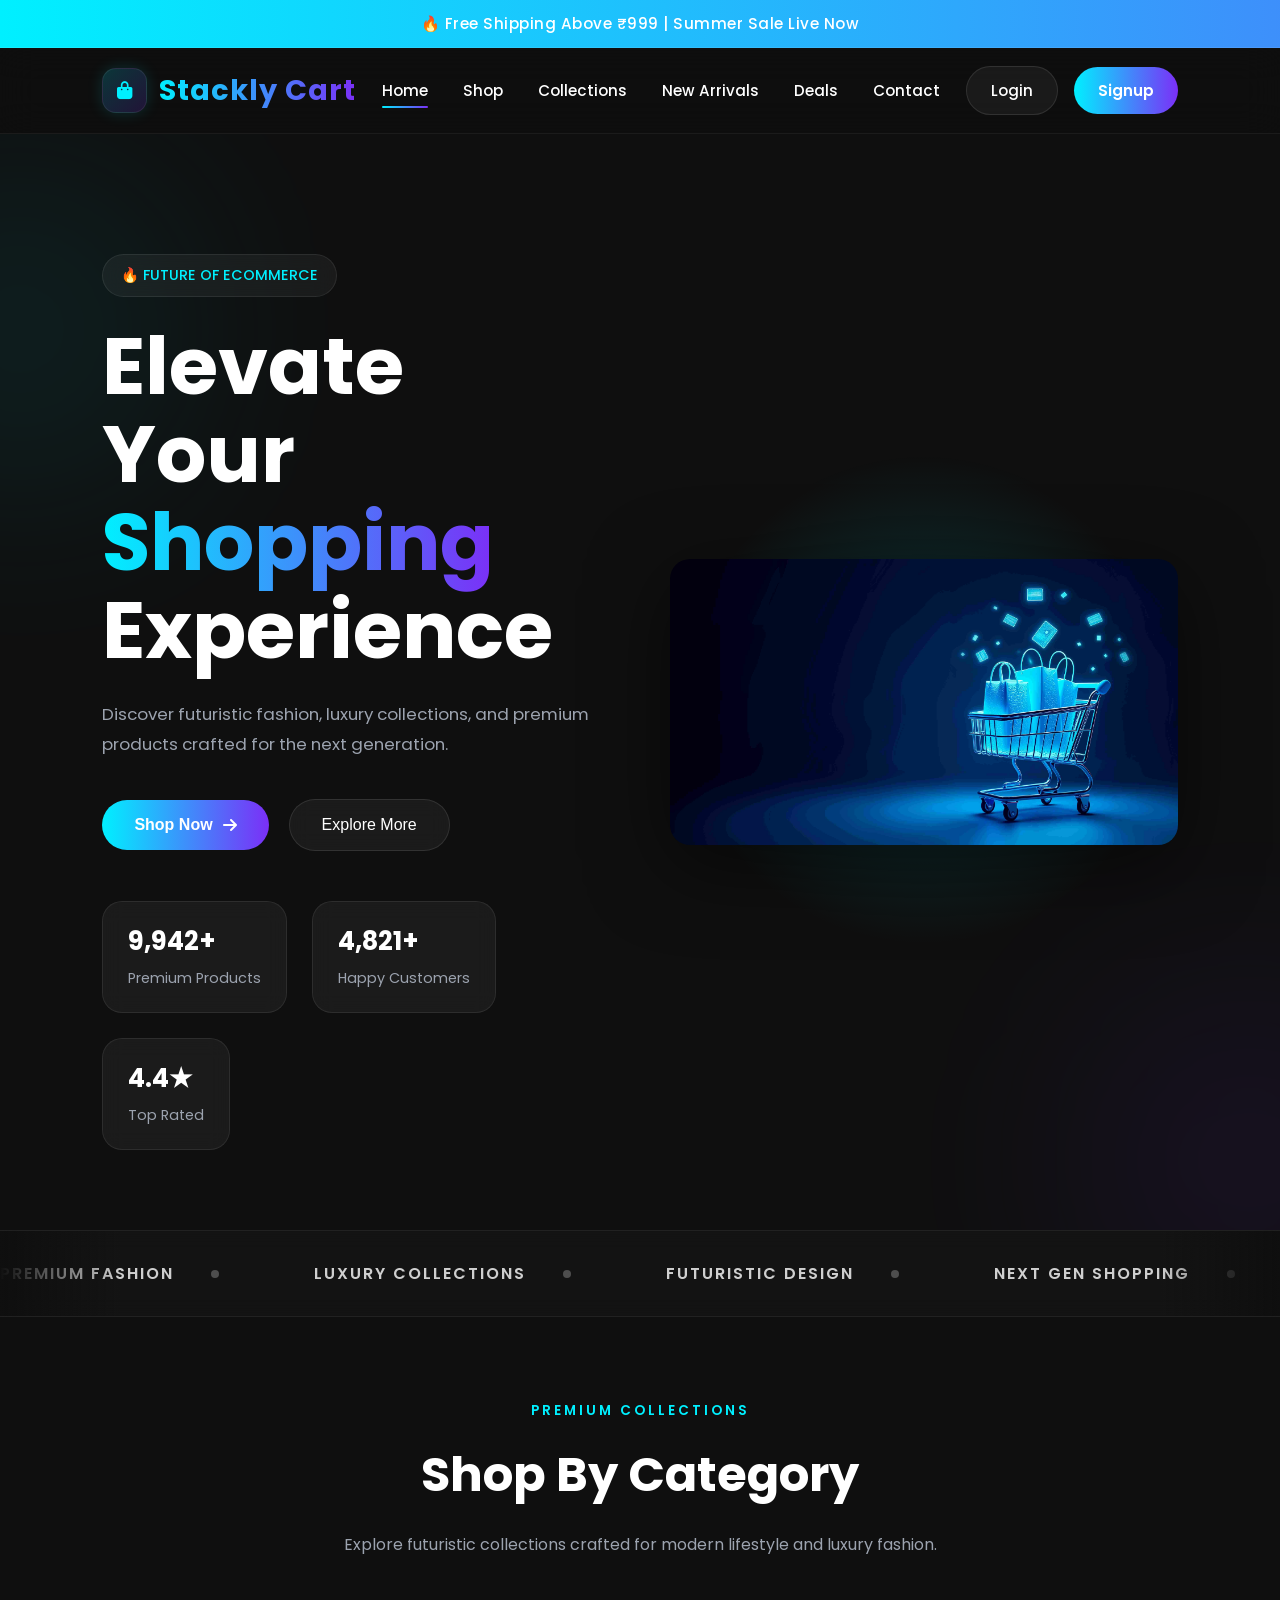
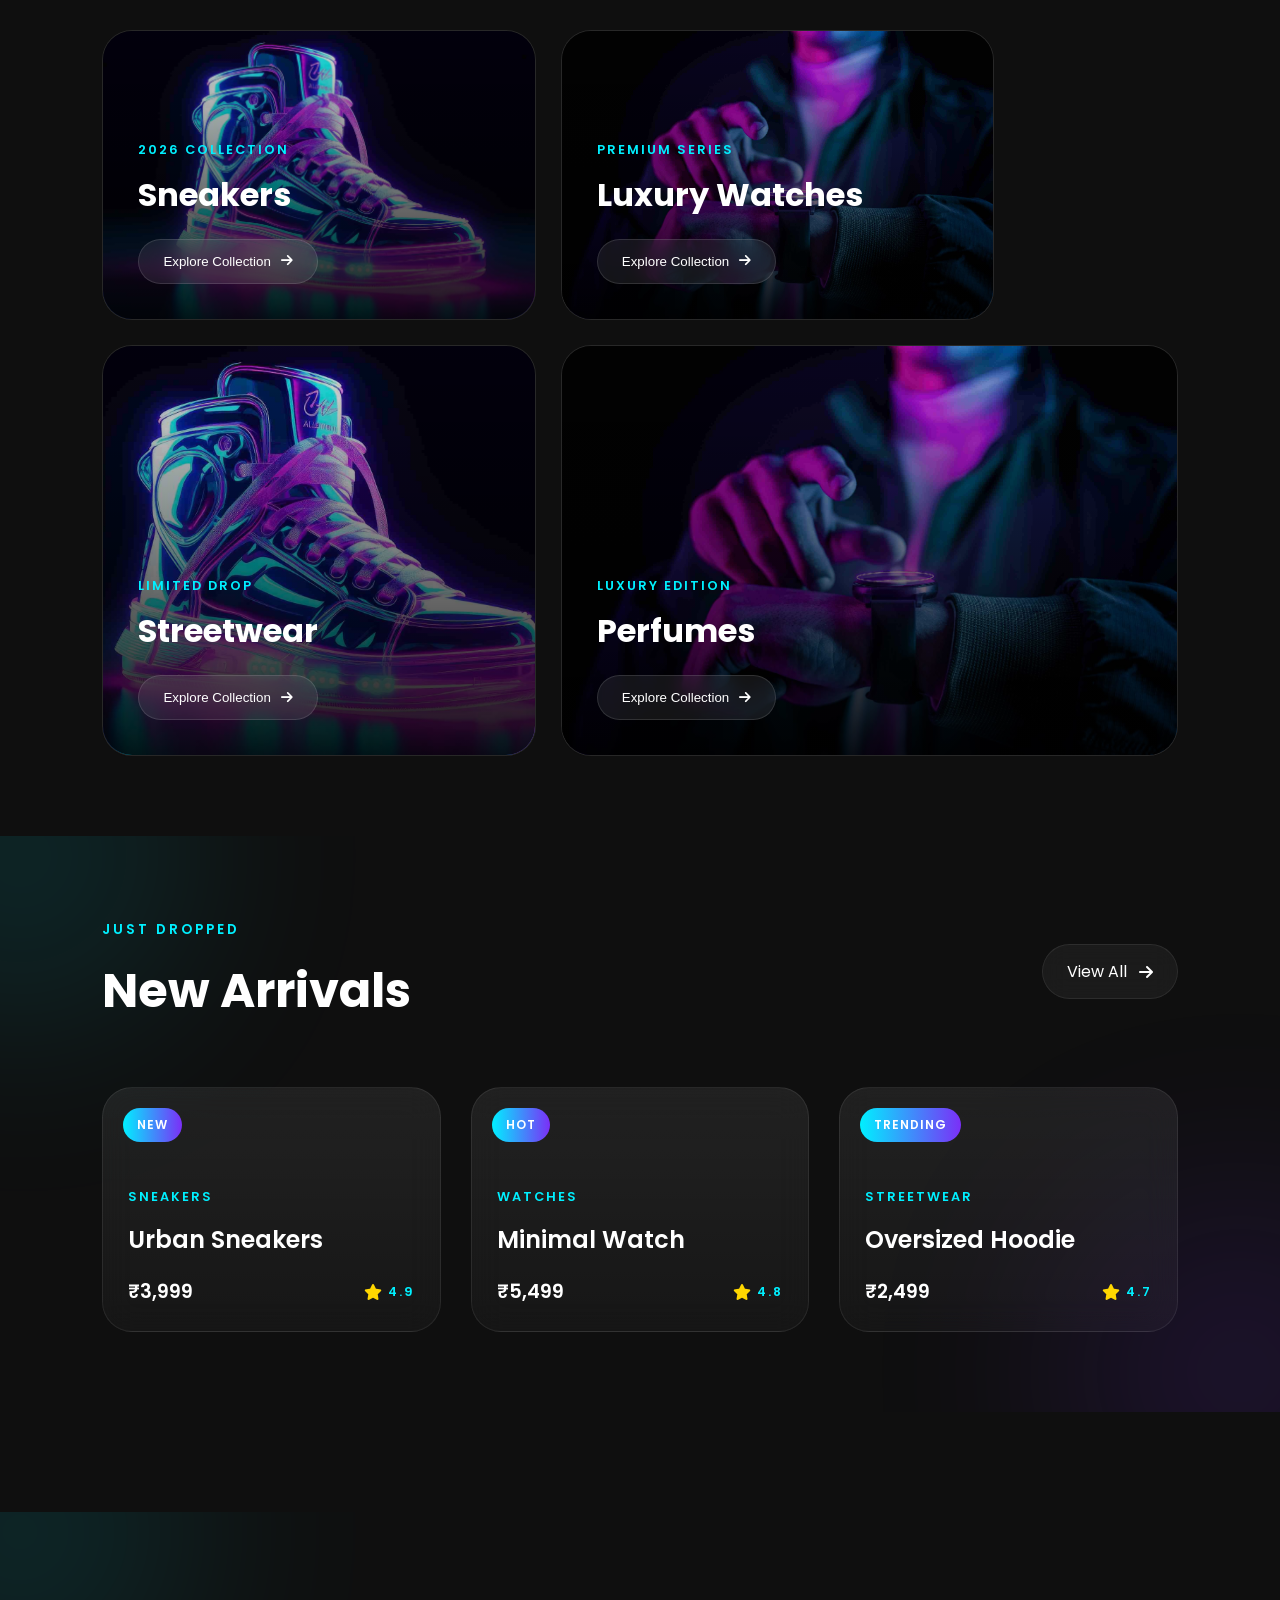
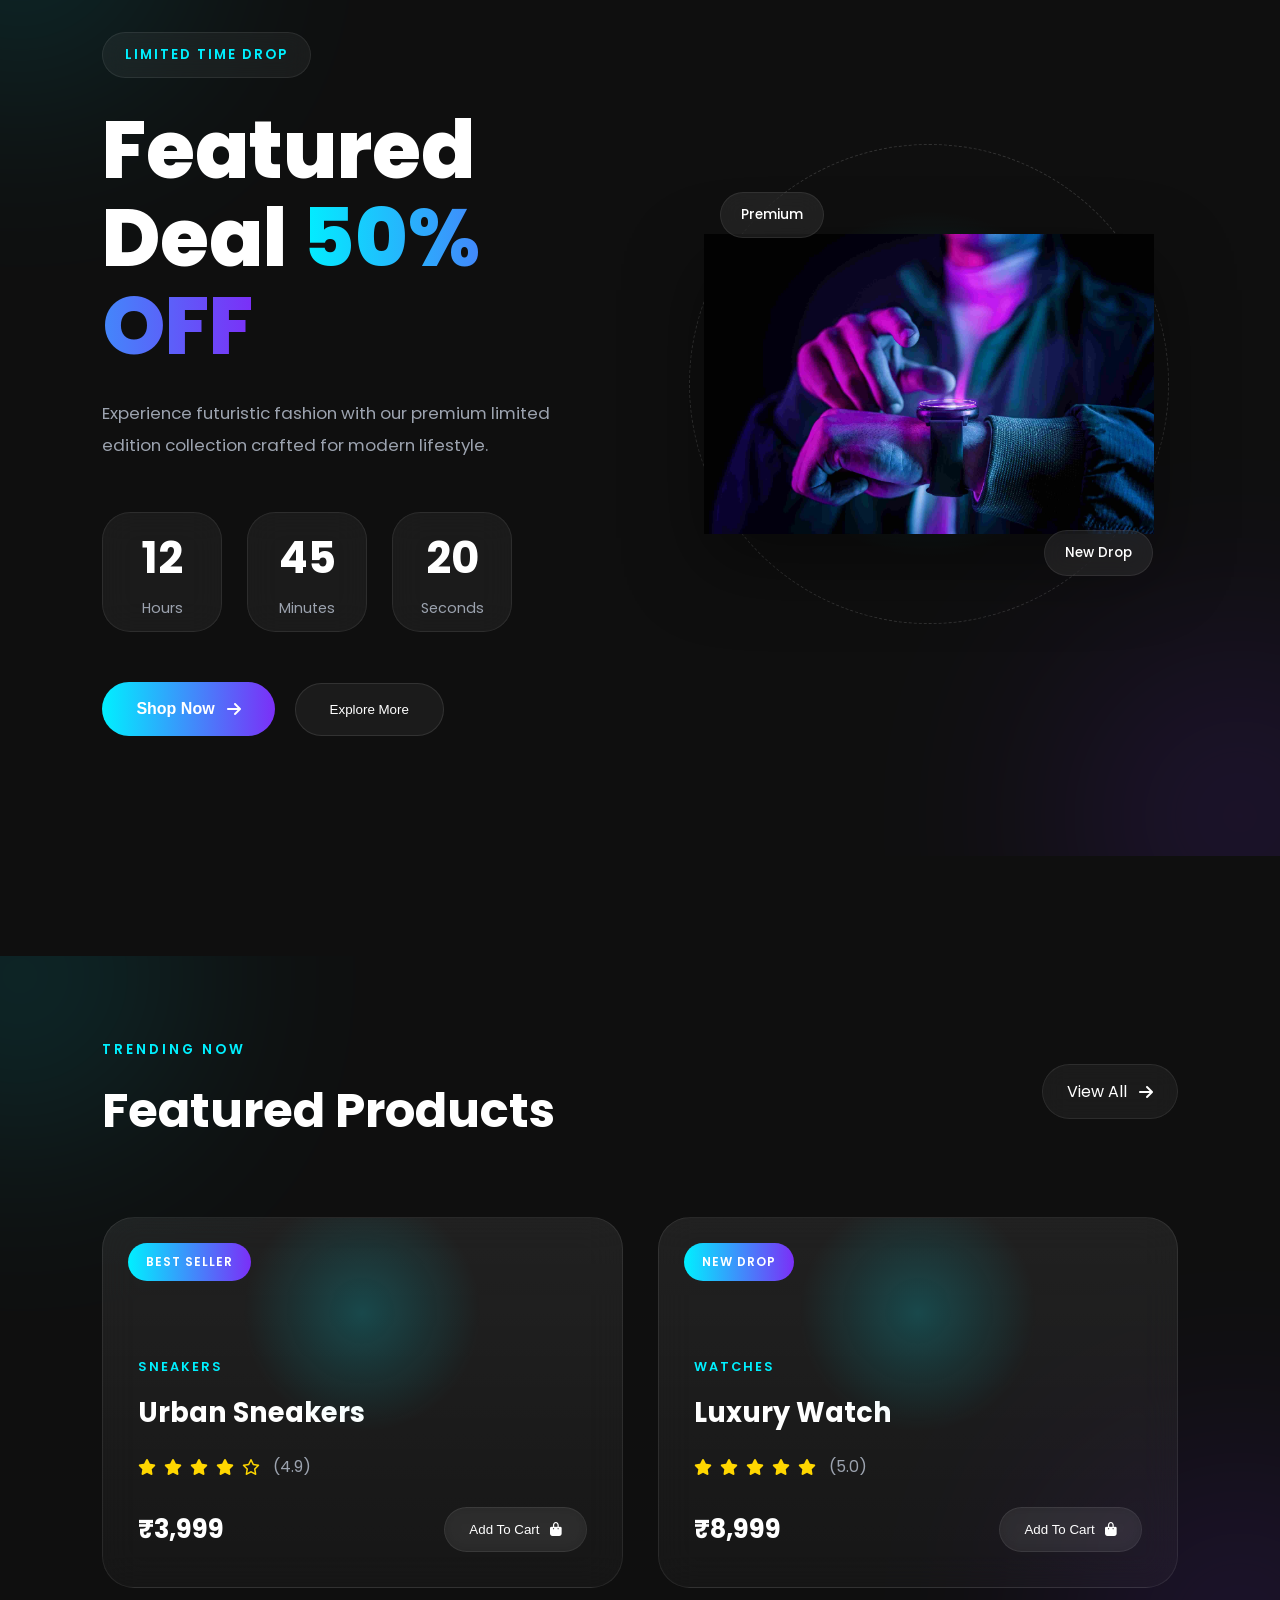
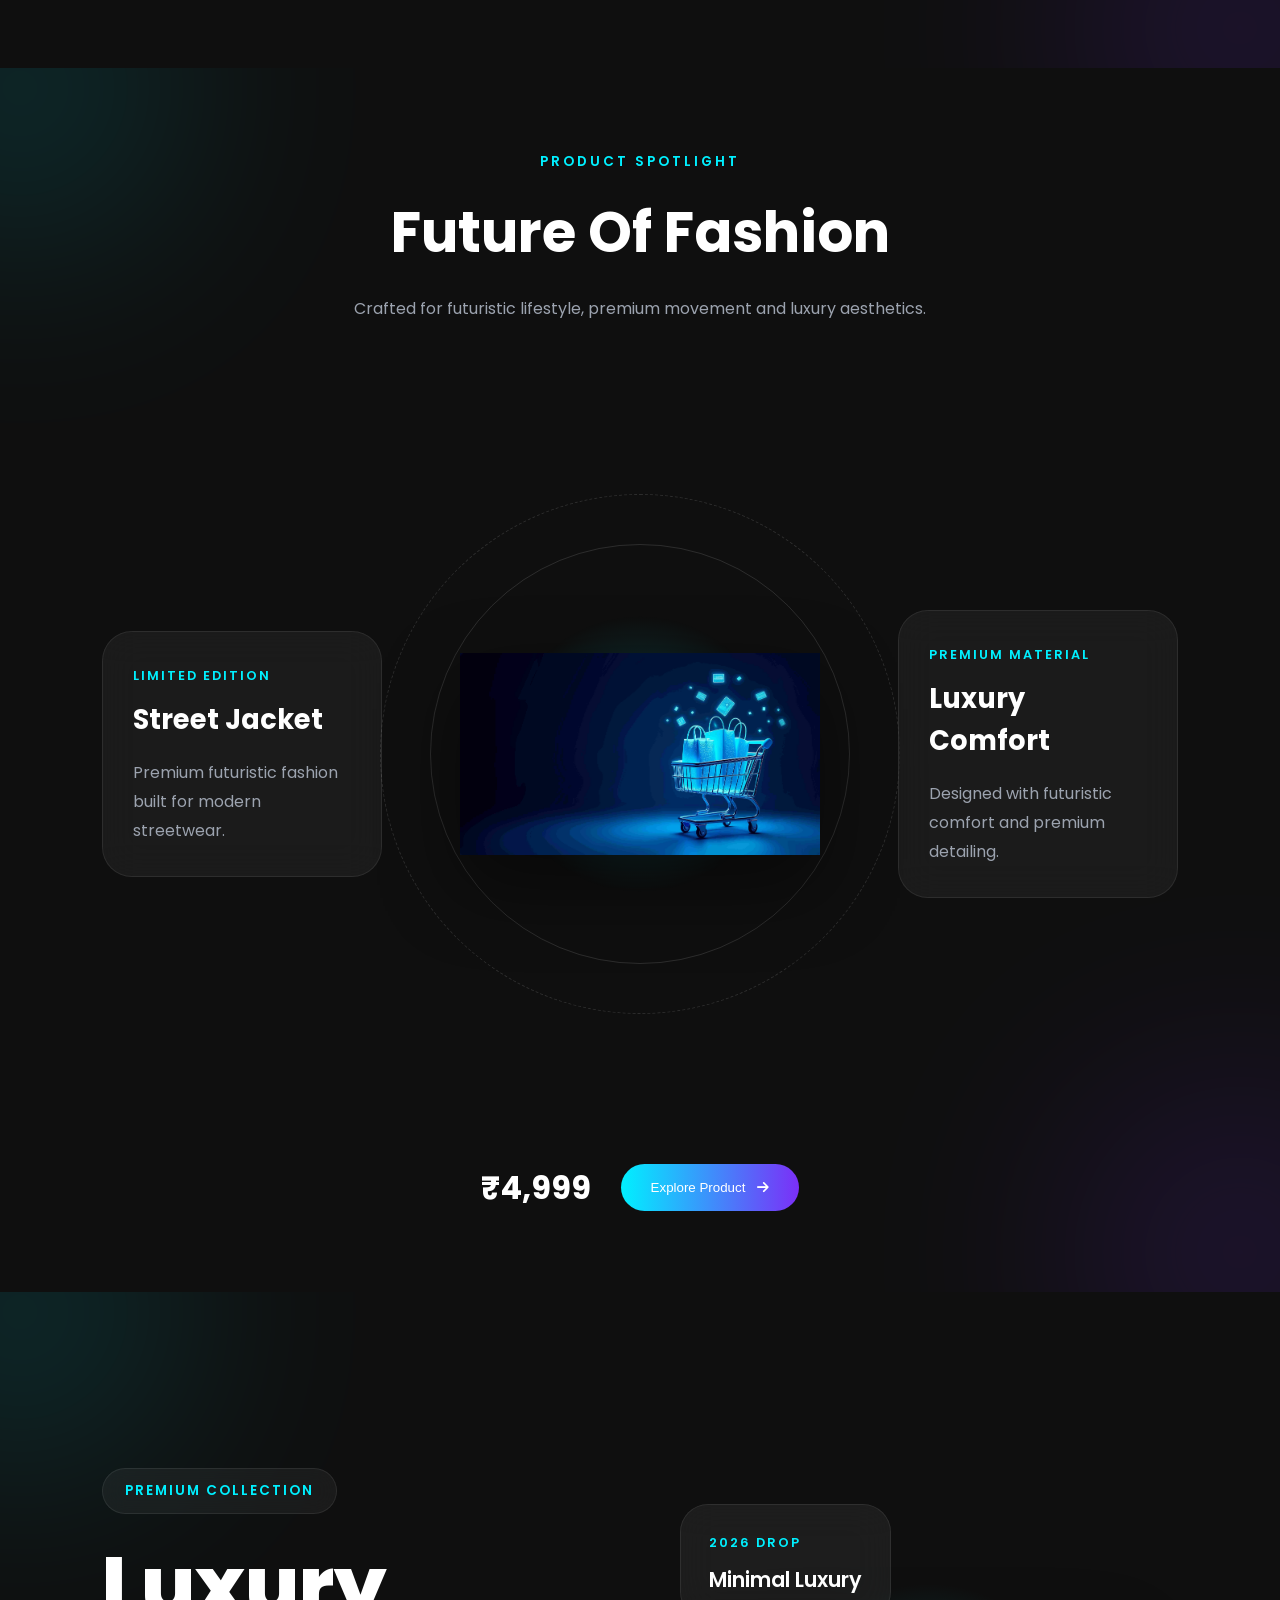
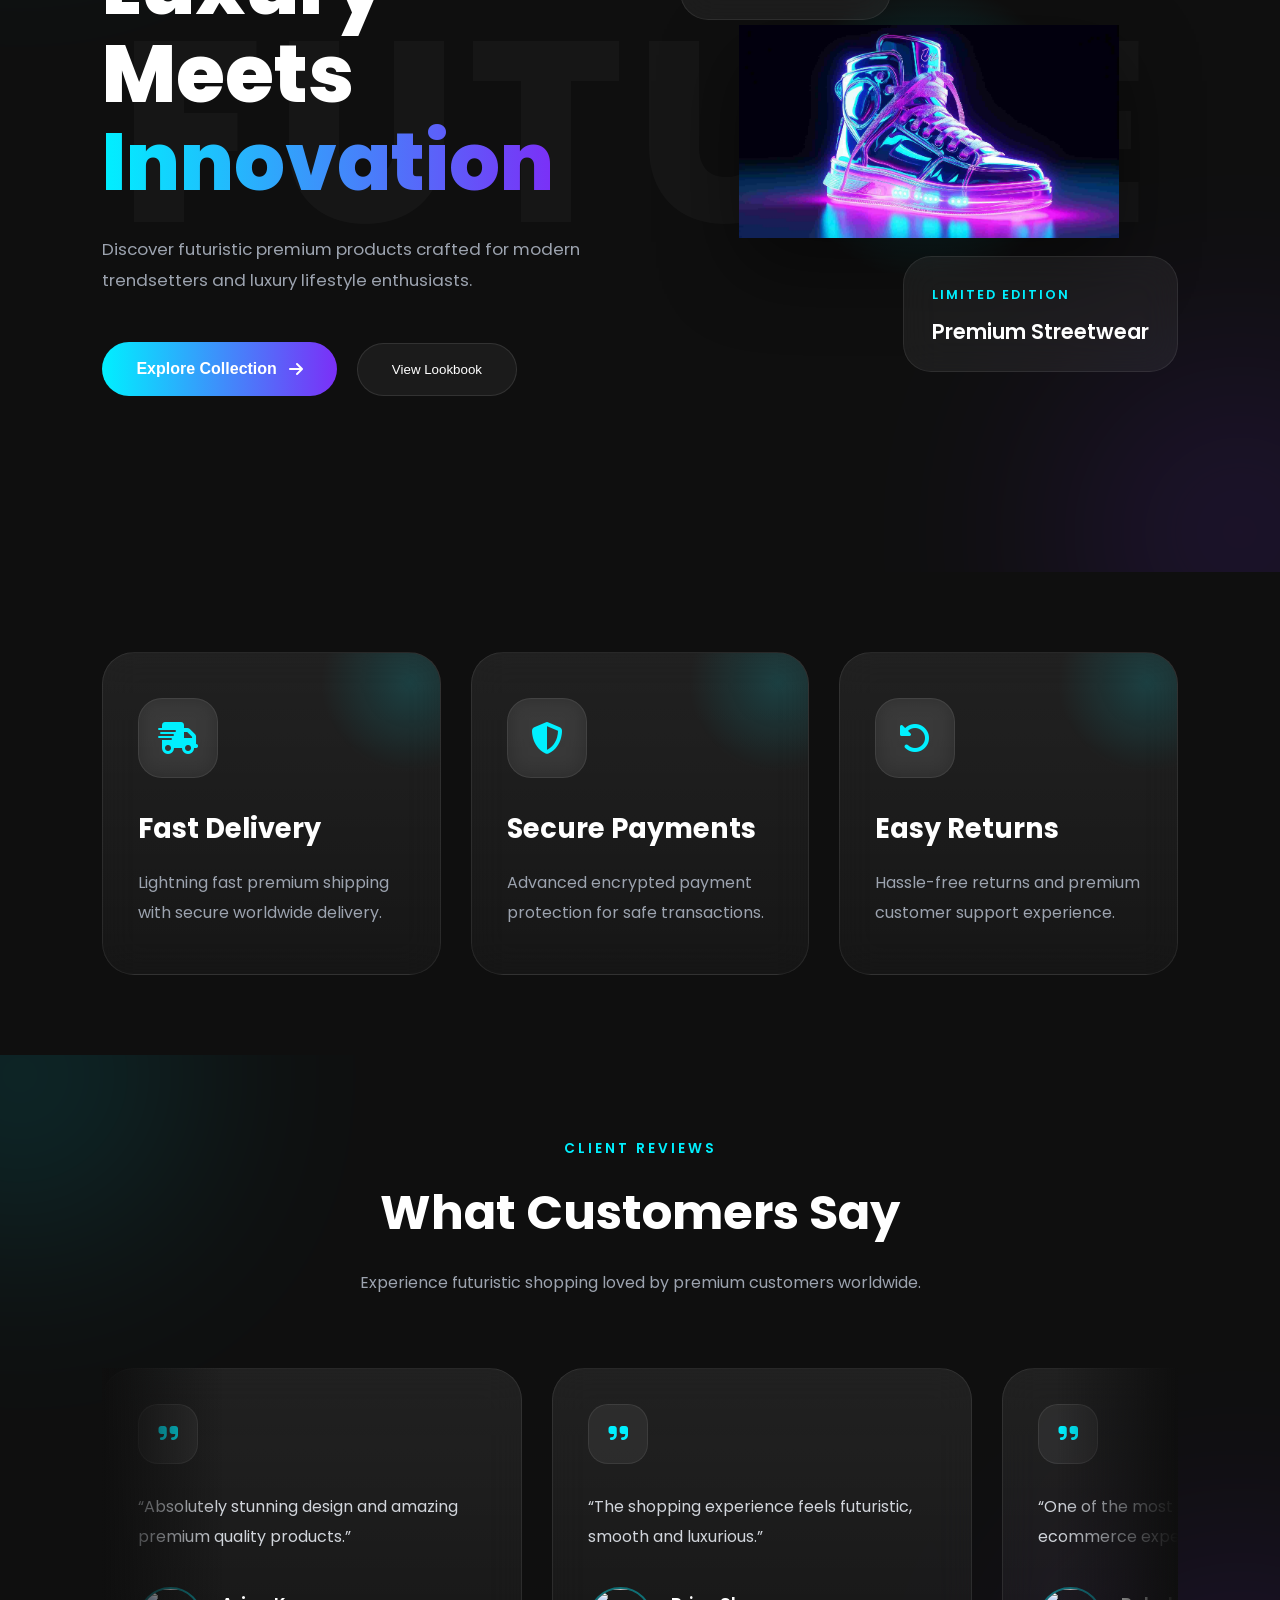
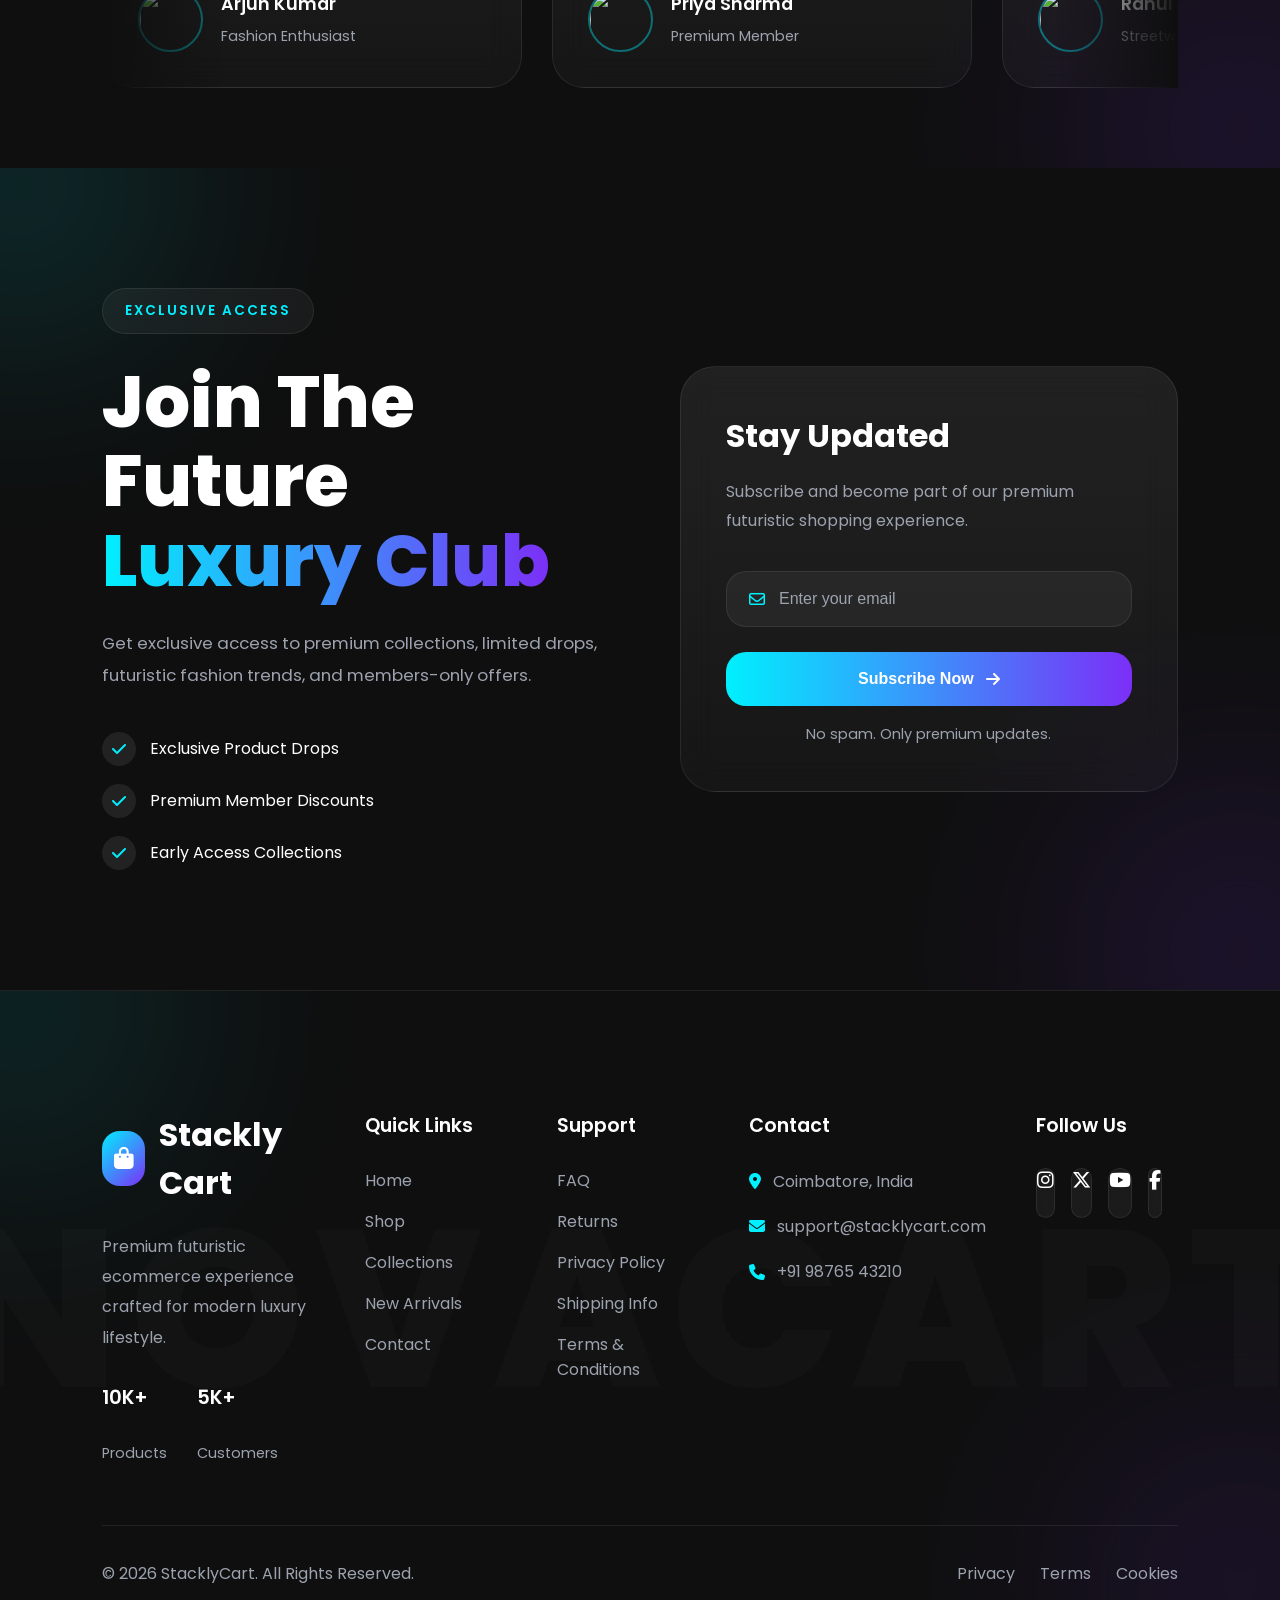
==== index.html @ 126605e1 "second updated push" ====
<!DOCTYPE html>
<html lang="en">

<head>
  <meta charset="UTF-8" />
  <meta name="viewport" content="width=device-width, initial-scale=1.0" />

  <title>Stackly Cart | Futuristic E-Commerce</title>

  <!-- CSS -->
  <link rel="stylesheet" href="style.css" />

  <!-- Font Awesome -->
  <link rel="stylesheet"
    href="https://cdnjs.cloudflare.com/ajax/libs/font-awesome/6.5.1/css/all.min.css" />

  <!-- Google Font -->
  <link rel="preconnect" href="https://fonts.googleapis.com">
  <link rel="preconnect" href="https://fonts.gstatic.com" crossorigin>

  <link href="https://fonts.googleapis.com/css2?family=Poppins:wght@300;400;500;600;700&display=swap"
    rel="stylesheet">
</head>

<body>

  <!-- ========================= -->
  <!-- TOP BAR -->
  <!-- ========================= -->

  <div class="top-bar">
    <p>🔥 Free Shipping Above ₹999 | Summer Sale Live Now</p>
  </div>

  <!-- ========================= -->
  <!-- HEADER -->
  <!-- ========================= -->

<header class="navbar">

  <!-- Logo -->

  <div class="logo">

    <div class="logo-icon">
      <i class="fa-solid fa-bag-shopping"></i>
    </div>

  <h2>Stackly Cart</h2>

</div>

  <!-- Navigation -->

  <nav class="nav-links">

    <a href="#" class="active">Home</a>
    <a href="#">Shop</a>
    <a href="#">Collections</a>
    <a href="#">New Arrivals</a>
    <a href="#">Deals</a>
    <a href="#">Contact</a>

    <div class="mobile-auth">

      <a href="login.html" class="mobile-login">

        Login

      </a>

      <a href="signup.html" class="mobile-signup">

        Signup

      </a>

    </div>

  </nav>

  <!-- Nav Actions -->

  <div class="nav-auth">

    <a href="login.html" class="login-btn">

      Login

    </a>

    <a href="signup.html" class="signup-btn">

      Signup

    </a>

  </div>

  <!-- MOBILE MENU BUTTON -->

  <div class="menu-btn">

    <i class="fa-solid fa-bars"></i>

  </div>

</header>

<!-- ========================= -->
<!-- HERO SECTION -->
<!-- ========================= -->

<section class="hero">

  <!-- Background Glow -->

  <div class="hero-blur blur-1"></div>
  <div class="hero-blur blur-2"></div>

  <!-- Left Content -->

  <div class="hero-content">

    <span class="hero-badge">
      🔥 FUTURE OF ECOMMERCE
    </span>

    <h1>

      Elevate Your
      <span>Shopping</span>
      Experience

    </h1>

    <p>

      Discover futuristic fashion, luxury collections,
      and premium products crafted for the next generation.

    </p>

    <!-- Hero Buttons -->

    <div class="hero-buttons">

      <button class="primary-btn">

        Shop Now

        <i class="fa-solid fa-arrow-right"></i>

      </button>

      <button class="secondary-btn">

        Explore More

      </button>

    </div>

    <!-- Hero Stats -->

    <div class="hero-stats">

      <div class="stat-box">

        <h3>
          <span class="counter" data-target="10000">0</span>+
        </h3>

        <p>Premium Products</p>

      </div>

      <div class="stat-box">

        <h3>
          <span class="counter" data-target="5000">0</span>+
        </h3>

        <p>Happy Customers</p>

      </div>

      <div class="stat-box">

        <h3>
          <span class="counter" data-target="4.9">0</span>★
        </h3>

        <p>Top Rated</p>

      </div>

    </div>

  </div>

  <!-- Right Image -->

  <div class="hero-image">

    <div class="image-circle"></div>

    <img src="Assets/E-commerce_hero_image.webp" alt="Hero Product">

  </div>

</section>

<!-- ========================= -->
<!-- PREMIUM TEXT MARQUEE -->
<!-- ========================= -->

<section class="brands">

  <div class="marquee">

    <div class="marquee-track">

      <span>PREMIUM FASHION</span>
      <span>LUXURY COLLECTIONS</span>
      <span>FUTURISTIC DESIGN</span>
      <span>NEXT GEN SHOPPING</span>
      <span>EXCLUSIVE DROPS</span>
      <span>MODERN STREETWEAR</span>

      <!-- Duplicate for Infinite Loop -->

      <span>PREMIUM FASHION</span>
      <span>LUXURY COLLECTIONS</span>
      <span>FUTURISTIC DESIGN</span>
      <span>NEXT GEN SHOPPING</span>
      <span>EXCLUSIVE DROPS</span>
      <span>MODERN STREETWEAR</span>

    </div>

  </div>

</section>

  <!-- ========================= -->
<!-- PREMIUM CATEGORIES -->
<!-- ========================= -->

<section class="categories">

  <!-- Section Header -->

  <div class="section-title">

    <span class="section-subtitle">
      PREMIUM COLLECTIONS
    </span>

    <h2>
      Shop By Category
    </h2>

    <p>
      Explore futuristic collections crafted
      for modern lifestyle and luxury fashion.
    </p>

  </div>

  <!-- Category Grid -->

  <div class="category-container">

    <!-- Card 1 -->

    <div class="category-card large-card">

      <div class="category-image">

        <img src="Assets/3d-shoe-shape-glowing-with-bright-holographic-colors_11zon.webp" alt="Sneakers">

      </div>

      <div class="category-overlay"></div>

      <div class="category-content">

        <span>2026 COLLECTION</span>

        <h3>Sneakers</h3>

        <button>

          Explore Collection

          <i class="fa-solid fa-arrow-right"></i>

        </button>

      </div>

    </div>

    <!-- Card 2 -->

    <div class="category-card">

      <div class="category-image">

        <img src="Assets/futuristic-hologram-smartwatch-wearable-technology_11zon.webp" alt="Luxury Watches">

      </div>

      <div class="category-overlay"></div>

      <div class="category-content">

        <span>PREMIUM SERIES</span>

        <h3>Luxury Watches</h3>

        <button>

          Explore Collection

          <i class="fa-solid fa-arrow-right"></i>

        </button>

      </div>

    </div>

    <!-- Card 3 -->

    <div class="category-card">

      <div class="category-image">

        <img src="Assets/3d-shoe-shape-glowing-with-bright-holographic-colors_11zon.webp" alt="Streetwear">

      </div>

      <div class="category-overlay"></div>

      <div class="category-content">

        <span>LIMITED DROP</span>

        <h3>Streetwear</h3>

        <button>

          Explore Collection

          <i class="fa-solid fa-arrow-right"></i>

        </button>

      </div>

    </div>

    <!-- Card 4 -->

    <div class="category-card wide-card">

      <div class="category-image">

        <img src="Assets/futuristic-hologram-smartwatch-wearable-technology_11zon.webp" alt="Perfumes">

      </div>

      <div class="category-overlay"></div>

      <div class="category-content">

        <span>LUXURY EDITION</span>

        <h3>Perfumes</h3>

        <button>

          Explore Collection

          <i class="fa-solid fa-arrow-right"></i>

        </button>

      </div>

    </div>

  </div>

</section>

  <!-- ========================= -->
  <!-- NEW ARRIVALS -->
  <!-- ========================= -->

<section class="new-arrivals">

  <!-- Background Glow -->

  <div class="arrival-blur blur-left"></div>
  <div class="arrival-blur blur-right"></div>

  <!-- Section Header -->

  <div class="arrival-header">

    <div class="arrival-title">

      <span>JUST DROPPED</span>

      <h2>New Arrivals</h2>

    </div>

    <a href="#" class="view-all-btn">

      View All

      <i class="fa-solid fa-arrow-right"></i>

    </a>

  </div>

  <!-- Product Grid -->

  <div class="arrival-grid">

    <!-- Product Card -->

    <div class="arrival-card">

      <!-- Product Tag -->

      <div class="product-tag">
        NEW
      </div>

      <!-- Product Actions -->

      <div class="arrival-actions">

        <div class="action-btn">
          <i class="fa-regular fa-heart"></i>
        </div>

        <div class="action-btn">
          <i class="fa-solid fa-bag-shopping"></i>
        </div>

      </div>

      <!-- Product Image -->

      <div class="arrival-image">

        <img src="assets/images/product1.png" alt="">

      </div>

      <!-- Product Info -->

      <div class="arrival-info">

        <span>SNEAKERS</span>

        <h3>Urban Sneakers</h3>

        <div class="product-bottom">

          <p>₹3,999</p>

          <div class="rating">

            <i class="fa-solid fa-star"></i>
            <span>4.9</span>

          </div>

        </div>

      </div>

    </div>

    <!-- Product Card -->

    <div class="arrival-card">

      <div class="product-tag">
        HOT
      </div>

      <div class="arrival-actions">

        <div class="action-btn">
          <i class="fa-regular fa-heart"></i>
        </div>

        <div class="action-btn">
          <i class="fa-solid fa-bag-shopping"></i>
        </div>

      </div>

      <div class="arrival-image">

        <img src="assets/images/product2.png" alt="">

      </div>

      <div class="arrival-info">

        <span>WATCHES</span>

        <h3>Minimal Watch</h3>

        <div class="product-bottom">

          <p>₹5,499</p>

          <div class="rating">

            <i class="fa-solid fa-star"></i>
            <span>4.8</span>

          </div>

        </div>

      </div>

    </div>

    <!-- Product Card -->

    <div class="arrival-card">

      <div class="product-tag">
        TRENDING
      </div>

      <div class="arrival-actions">

        <div class="action-btn">
          <i class="fa-regular fa-heart"></i>
        </div>

        <div class="action-btn">
          <i class="fa-solid fa-bag-shopping"></i>
        </div>

      </div>

      <div class="arrival-image">

        <img src="assets/images/product3.png" alt="">

      </div>

      <div class="arrival-info">

        <span>STREETWEAR</span>

        <h3>Oversized Hoodie</h3>

        <div class="product-bottom">

          <p>₹2,499</p>

          <div class="rating">

            <i class="fa-solid fa-star"></i>
            <span>4.7</span>

          </div>

        </div>

      </div>

    </div>

  </div>

</section>

<!-- ========================= -->
<!-- FEATURED DEAL SHOWCASE -->
<!-- ========================= -->

<section class="featured-deal">

  <!-- Background Glow -->

  <div class="deal-blur blur-left"></div>
  <div class="deal-blur blur-right"></div>

  <!-- LEFT CONTENT -->

  <div class="deal-content">

    <span class="deal-badge">
      LIMITED TIME DROP
    </span>

    <h2>

      Featured Deal
      <span>50% OFF</span>

    </h2>

    <p>

      Experience futuristic fashion with our
      premium limited edition collection
      crafted for modern lifestyle.

    </p>

    <!-- Countdown -->

    <div class="deal-countdown">

      <div class="deal-time">

        <h3 id="hours">12</h3>
        <span>Hours</span>

      </div>

      <div class="deal-time">

        <h3 id="minutes">45</h3>
        <span>Minutes</span>

      </div>

      <div class="deal-time">

        <h3 id="seconds">20</h3>
        <span>Seconds</span>

      </div>

    </div>

    <!-- CTA -->

    <div class="deal-buttons">

      <button class="deal-primary-btn">

        Shop Now

        <i class="fa-solid fa-arrow-right"></i>

      </button>

      <button class="deal-secondary-btn">

        Explore More

      </button>

    </div>

  </div>

  <!-- RIGHT PRODUCT -->

  <div class="deal-product">

    <!-- Rotating Ring -->

    <div class="deal-ring"></div>

    <!-- Product Glow -->

    <div class="deal-product-glow"></div>

    <!-- Product Image -->

    <img src="Assets/futuristic-hologram-smartwatch-wearable-technology_11zon.webp" alt="Featured Product">

    <!-- Floating Tags -->

    <div class="floating-tag tag-1">
      Premium
    </div>

    <div class="floating-tag tag-2">
      New Drop
    </div>

  </div>

</section>

<!-- ========================= -->
<!-- TRENDING PRODUCTS -->
<!-- ========================= -->

<section class="products">

  <!-- Background Glow -->

  <div class="product-blur blur-left"></div>
  <div class="product-blur blur-right"></div>

  <!-- Header -->

  <div class="products-header">

    <div class="products-title">

      <span>TRENDING NOW</span>

      <h2>Featured Products</h2>

    </div>

    <a href="#" class="view-products">

      View All

      <i class="fa-solid fa-arrow-right"></i>

    </a>

  </div>

  <!-- Product Grid -->

  <div class="product-grid">

    <!-- PRODUCT -->

    <div class="product-card">

      <!-- Top Label -->

      <div class="product-label">
        BEST SELLER
      </div>

      <!-- Action Icons -->

      <div class="product-actions">

        <div class="action-icon">
          <i class="fa-regular fa-heart"></i>
        </div>

        <div class="action-icon">
          <i class="fa-solid fa-eye"></i>
        </div>

      </div>

      <!-- Product Image -->

      <div class="product-image">

        <div class="product-glow"></div>

        <img src="assets/images/product1.png" alt="">

      </div>

      <!-- Product Content -->

      <div class="product-content">

        <span>SNEAKERS</span>

        <h3>Urban Sneakers</h3>

        <!-- Rating -->

        <div class="product-rating">

          <i class="fa-solid fa-star"></i>
          <i class="fa-solid fa-star"></i>
          <i class="fa-solid fa-star"></i>
          <i class="fa-solid fa-star"></i>
          <i class="fa-regular fa-star"></i>

          <p>(4.9)</p>

        </div>

        <!-- Bottom -->

        <div class="product-bottom">

          <h4>₹3,999</h4>

          <button>

            Add To Cart

            <i class="fa-solid fa-bag-shopping"></i>

          </button>

        </div>

      </div>

    </div>

    <!-- PRODUCT -->

    <div class="product-card">

      <div class="product-label">
        NEW DROP
      </div>

      <div class="product-actions">

        <div class="action-icon">
          <i class="fa-regular fa-heart"></i>
        </div>

        <div class="action-icon">
          <i class="fa-solid fa-eye"></i>
        </div>

      </div>

      <div class="product-image">

        <div class="product-glow"></div>

        <img src="assets/images/product2.png" alt="">

      </div>

      <div class="product-content">

        <span>WATCHES</span>

        <h3>Luxury Watch</h3>

        <div class="product-rating">

          <i class="fa-solid fa-star"></i>
          <i class="fa-solid fa-star"></i>
          <i class="fa-solid fa-star"></i>
          <i class="fa-solid fa-star"></i>
          <i class="fa-solid fa-star"></i>

          <p>(5.0)</p>

        </div>

        <div class="product-bottom">

          <h4>₹8,999</h4>

          <button>

            Add To Cart

            <i class="fa-solid fa-bag-shopping"></i>

          </button>

        </div>

      </div>

    </div>

  </div>

</section>

<!-- ========================= -->
<!-- PRODUCT SPOTLIGHT STAGE -->
<!-- ========================= -->

<section class="spotlight-section">

  <!-- Background Effects -->

  <div class="spotlight-blur blur-left"></div>
  <div class="spotlight-blur blur-right"></div>

  <!-- Header -->

  <div class="spotlight-header">

    <span>PRODUCT SPOTLIGHT</span>

    <h2>Future Of Fashion</h2>

    <p>

      Crafted for futuristic lifestyle,
      premium movement and luxury aesthetics.

    </p>

  </div>

  <!-- Spotlight Stage -->

  <div class="spotlight-stage">

    <!-- Left Floating Info -->

    <div class="spotlight-info info-left">

      <div class="info-card">

        <span>LIMITED EDITION</span>

        <h3>Street Jacket</h3>

        <p>
          Premium futuristic fashion
          built for modern streetwear.
        </p>

      </div>

    </div>

    <!-- Center Product -->

    <div class="spotlight-product">

      <!-- Rotating Rings -->

      <div class="ring ring-1"></div>
      <div class="ring ring-2"></div>

      <!-- Product Glow -->

      <div class="product-light"></div>

      <!-- Product Image -->

      <img src="Assets/E-commerce_hero_image.webp" alt="">

    </div>

    <!-- Right Floating Info -->

    <div class="spotlight-info info-right">

      <div class="info-card">

        <span>PREMIUM MATERIAL</span>

        <h3>Luxury Comfort</h3>

        <p>
          Designed with futuristic
          comfort and premium detailing.
        </p>

      </div>

    </div>

  </div>

  <!-- Bottom CTA -->

  <div class="spotlight-bottom">

    <h4>₹4,999</h4>

    <button>

      Explore Product

      <i class="fa-solid fa-arrow-right"></i>

    </button>

  </div>

</section>

<!-- ========================= -->
<!-- PREMIUM COLLECTION BANNER -->
<!-- ========================= -->

<section class="collection-banner">

  <!-- Background Effects -->

  <div class="collection-blur blur-left"></div>
  <div class="collection-blur blur-right"></div>

  <!-- Huge Background Text -->

  <div class="bg-text">
    FUTURE
  </div>

  <!-- Left Content -->

  <div class="collection-content">

    <span class="collection-tag">
      PREMIUM COLLECTION
    </span>

    <h2>

      Luxury Meets
      <span>Innovation</span>

    </h2>

    <p>

      Discover futuristic premium products
      crafted for modern trendsetters and
      luxury lifestyle enthusiasts.

    </p>

    <!-- CTA -->

    <div class="collection-buttons">

      <button class="primary-collection-btn">

        Explore Collection

        <i class="fa-solid fa-arrow-right"></i>

      </button>

      <button class="secondary-collection-btn">

        View Lookbook

      </button>

    </div>

  </div>

  <!-- Right Visual -->

  <div class="collection-visual">

    <!-- Floating Glass Card -->

    <div class="glass-card card-1">

      <span>2026 DROP</span>

      <h4>Minimal Luxury</h4>

    </div>

    <!-- Product Glow -->

    <div class="collection-glow"></div>

    <!-- Main Product -->

    <img src="Assets/3d-shoe-shape-glowing-with-bright-holographic-colors_11zon.webp" alt="">

    <!-- Floating Card -->

    <div class="glass-card card-2">

      <span>LIMITED EDITION</span>

      <h4>Premium Streetwear</h4>

    </div>

  </div>

</section>

<!-- ========================= -->
<!-- PREMIUM FEATURES -->
<!-- ========================= -->

<section class="features">

  <!-- Feature Card -->

  <div class="feature-card">

    <!-- Glow -->

    <div class="feature-glow"></div>

    <!-- Icon -->

    <div class="feature-icon">

      <i class="fa-solid fa-truck-fast"></i>

    </div>

    <!-- Content -->

    <div class="feature-content">

      <h3>Fast Delivery</h3>

      <p>

        Lightning fast premium shipping
        with secure worldwide delivery.

      </p>

    </div>

  </div>

  <!-- Feature Card -->

  <div class="feature-card">

    <div class="feature-glow"></div>

    <div class="feature-icon">

      <i class="fa-solid fa-shield-halved"></i>

    </div>

    <div class="feature-content">

      <h3>Secure Payments</h3>

      <p>

        Advanced encrypted payment
        protection for safe transactions.

      </p>

    </div>

  </div>

  <!-- Feature Card -->

  <div class="feature-card">

    <div class="feature-glow"></div>

    <div class="feature-icon">

      <i class="fa-solid fa-rotate-left"></i>

    </div>

    <div class="feature-content">

      <h3>Easy Returns</h3>

      <p>

        Hassle-free returns and premium
        customer support experience.

      </p>

    </div>

  </div>

</section>

  <!-- ========================= -->
  <!-- TESTIMONIALS -->
  <!-- ========================= -->

 <section class="testimonials">

  <!-- Background Glow -->

  <div class="testimonial-blur blur-left"></div>
  <div class="testimonial-blur blur-right"></div>

  <!-- Header -->

  <div class="testimonial-header">

    <span>CLIENT REVIEWS</span>

    <h2>What Customers Say</h2>

    <p>

      Experience futuristic shopping loved
      by premium customers worldwide.

    </p>

  </div>

  <!-- Marquee Wrapper -->

  <div class="testimonial-wrapper">

    <div class="testimonial-track">

      <!-- CARD -->

      <div class="testimonial-card">

        <div class="quote-icon">

          <i class="fa-solid fa-quote-right"></i>

        </div>

        <p>

          “Absolutely stunning design and
          amazing premium quality products.”

        </p>

        <div class="testimonial-user">

          <img src="assets/images/user1.jpg" alt="">

          <div>

            <h4>Arjun Kumar</h4>

            <span>Fashion Enthusiast</span>

          </div>

        </div>

      </div>

      <!-- CARD -->

      <div class="testimonial-card">

        <div class="quote-icon">

          <i class="fa-solid fa-quote-right"></i>

        </div>

        <p>

          “The shopping experience feels
          futuristic, smooth and luxurious.”

        </p>

        <div class="testimonial-user">

          <img src="assets/images/user2.jpg" alt="">

          <div>

            <h4>Priya Sharma</h4>

            <span>Premium Member</span>

          </div>

        </div>

      </div>

      <!-- CARD -->

      <div class="testimonial-card">

        <div class="quote-icon">

          <i class="fa-solid fa-quote-right"></i>

        </div>

        <p>

          “One of the most immersive and
          premium ecommerce experiences.”

        </p>

        <div class="testimonial-user">

          <img src="assets/images/user1.jpg" alt="">

          <div>

            <h4>Rahul Verma</h4>

            <span>Streetwear Creator</span>

          </div>

        </div>

      </div>

      <!-- DUPLICATE FOR LOOP -->

      <div class="testimonial-card">

        <div class="quote-icon">

          <i class="fa-solid fa-quote-right"></i>

        </div>

        <p>

          “Absolutely stunning design and
          amazing premium quality products.”

        </p>

        <div class="testimonial-user">

          <img src="assets/images/user1.jpg" alt="">

          <div>

            <h4>Arjun Kumar</h4>

            <span>Fashion Enthusiast</span>

          </div>

        </div>

      </div>

      <div class="testimonial-card">

        <div class="quote-icon">

          <i class="fa-solid fa-quote-right"></i>

        </div>

        <p>

          “The shopping experience feels
          futuristic, smooth and luxurious.”

        </p>

        <div class="testimonial-user">

          <img src="assets/images/user2.jpg" alt="">

          <div>

            <h4>Priya Sharma</h4>

            <span>Premium Member</span>

          </div>

        </div>

      </div>

      <div class="testimonial-card">

        <div class="quote-icon">

          <i class="fa-solid fa-quote-right"></i>

        </div>

        <p>

          “One of the most immersive and
          premium ecommerce experiences.”

        </p>

        <div class="testimonial-user">

          <img src="assets/images/user1.jpg" alt="">

          <div>

            <h4>Rahul Verma</h4>

            <span>Streetwear Creator</span>

          </div>

        </div>

      </div>

    </div>

  </div>

</section>

  <!-- ========================= -->
<!-- PREMIUM NEWSLETTER -->
<!-- ========================= -->

<section class="newsletter">

  <!-- Background Glow -->

  <div class="newsletter-blur blur-left"></div>
  <div class="newsletter-blur blur-right"></div>

  <!-- Left Content -->

  <div class="newsletter-content">

    <span class="newsletter-tag">

      EXCLUSIVE ACCESS

    </span>

    <h2>

      Join The Future
      <span>Luxury Club</span>

    </h2>

    <p>

      Get exclusive access to premium collections,
      limited drops, futuristic fashion trends,
      and members-only offers.

    </p>

    <!-- Feature Points -->

    <div class="newsletter-features">

      <div class="newsletter-feature">

        <i class="fa-solid fa-check"></i>

        <span>Exclusive Product Drops</span>

      </div>

      <div class="newsletter-feature">

        <i class="fa-solid fa-check"></i>

        <span>Premium Member Discounts</span>

      </div>

      <div class="newsletter-feature">

        <i class="fa-solid fa-check"></i>

        <span>Early Access Collections</span>

      </div>

    </div>

  </div>

  <!-- Right Form -->

  <div class="newsletter-form">

    <!-- Glass Card -->

    <div class="newsletter-card">

      <h3>Stay Updated</h3>

      <p>

        Subscribe and become part of our
        premium futuristic shopping experience.

      </p>

      <!-- Input -->

      <div class="newsletter-input">

        <i class="fa-regular fa-envelope"></i>

        <input
          type="email"
          placeholder="Enter your email"
        >

      </div>

      <!-- Button -->

      <button>

        Subscribe Now

        <i class="fa-solid fa-arrow-right"></i>

      </button>

      <!-- Small Trust Text -->

      <span class="newsletter-note">

        No spam. Only premium updates.

      </span>

    </div>

  </div>

</section>

  <!-- ========================= -->
  <!-- FOOTER -->
  <!-- ========================= -->
<footer class="footer">

  <!-- Background Glow -->

  <div class="footer-blur blur-left"></div>
  <div class="footer-blur blur-right"></div>

  <!-- Huge Background Text -->

  <div class="footer-bg-text">
    NOVACART
  </div>

  <!-- Footer Top -->

  <div class="footer-grid">

    <!-- BRAND -->

    <div class="footer-column footer-brand">

      <div class="footer-logo">

        <div class="footer-logo-icon">

          <i class="fa-solid fa-bag-shopping"></i>

        </div>

        <h3>Stackly Cart</h3>

      </div>

      <p>

        Premium futuristic ecommerce experience
        crafted for modern luxury lifestyle.

      </p>

      <!-- Footer Stats -->

      <div class="footer-stats">

        <div>

          <h4>10K+</h4>
          <span>Products</span>

        </div>

        <div>

          <h4>5K+</h4>
          <span>Customers</span>

        </div>

      </div>

    </div>

    <!-- QUICK LINKS -->

    <div class="footer-column">

      <h4>Quick Links</h4>

      <a href="#">Home</a>
      <a href="#">Shop</a>
      <a href="#">Collections</a>
      <a href="#">New Arrivals</a>
      <a href="#">Contact</a>

    </div>

    <!-- SUPPORT -->

    <div class="footer-column">

      <h4>Support</h4>

      <a href="#">FAQ</a>
      <a href="#">Returns</a>
      <a href="#">Privacy Policy</a>
      <a href="#">Shipping Info</a>
      <a href="#">Terms & Conditions</a>

    </div>

    <!-- CONTACT -->

    <div class="footer-column">

      <h4>Contact</h4>

      <div class="footer-contact">

        <span>

          <i class="fa-solid fa-location-dot"></i>

          Coimbatore, India

        </span>

        <span>

          <i class="fa-solid fa-envelope"></i>

          support@stacklycart.com

        </span>

        <span>

          <i class="fa-solid fa-phone"></i>

          +91 98765 43210

        </span>

      </div>

    </div>

    <!-- SOCIAL -->

    <div class="footer-column">

      <h4>Follow Us</h4>

      <div class="social-icons">

        <a href="#">

          <i class="fa-brands fa-instagram"></i>

        </a>

        <a href="#">

          <i class="fa-brands fa-x-twitter"></i>

        </a>

        <a href="#">

          <i class="fa-brands fa-youtube"></i>

        </a>

        <a href="#">

          <i class="fa-brands fa-facebook-f"></i>

        </a>

      </div>

    </div>

  </div>

  <!-- Divider -->

  <div class="footer-divider"></div>

  <!-- Footer Bottom -->

  <div class="footer-bottom">

    <p>

      © 2026 StacklyCart. All Rights Reserved.

    </p>

    <div class="footer-bottom-links">

      <a href="#">Privacy</a>
      <a href="#">Terms</a>
      <a href="#">Cookies</a>

    </div>

  </div>

</footer>
  <!-- ========================= -->
  <!-- MOBILE BOTTOM NAV -->
  <!-- ========================= -->

  <div class="mobile-bottom-nav">

    <a href="#" class="active">
      <i class="fa-solid fa-house"></i>
      <span>Home</span>
    </a>

    <a href="#">
      <i class="fa-solid fa-shop"></i>
      <span>Shop</span>
    </a>

    <a href="#">
      <i class="fa-regular fa-heart"></i>
      <span>Wishlist</span>
    </a>

    <a href="#">
      <i class="fa-solid fa-cart-shopping"></i>
      <span>Cart</span>
    </a>

    <a href="#">
      <i class="fa-regular fa-user"></i>
      <span>Profile</span>
    </a>

  </div>

  <!-- JS -->
  <script src="script.js"></script>

</body>

</html>
---- style.css ----
/* ========================= */
/* GLOBAL RESET */
/* ========================= */

*{
  margin: 0;
  padding: 0;
  box-sizing: border-box;
}

html{
  scroll-behavior: smooth;
}

body{
  font-family: 'Poppins', sans-serif;
  background: #0f0f0f;
  color: #ffffff;
  overflow-x: hidden;
}

/* Prevent images from overflowing */

img{
  width: 100%;
  display: block;
}

/* Reusable container */

section{
  width: 100%;
  padding: 80px 8%;
}

/* Root Variables */

:root{

  --bg-color: #0f0f0f;
  --secondary-bg: #181818;

  --primary-color: #00f0ff;
  --purple-color: #7b2ff7;

  --text-color: #ffffff;
  --text-gray: #9ca3af;

  --card-bg: rgba(255,255,255,0.05);

  --border-color: rgba(255,255,255,0.1);

  --transition: 0.4s ease;

}

/* ========================= */
/* PREMIUM TOP BAR */
/* ========================= */

.top-bar{

  width: 100%;

  padding: 12px 20px;

  display: flex;
  justify-content: center;
  align-items: center;

  position: relative;

  overflow: hidden;

  background: linear-gradient(
    270deg,
    #00f0ff,
    #7b2ff7,
    #00f0ff
  );

  background-size: 400% 400%;

  animation: gradientFlow 8s ease infinite;

  backdrop-filter: blur(12px);

  border-bottom: 1px solid rgba(255,255,255,0.08);

  z-index: 1000;

  transition: 0.4s ease;

}

/* Shimmer Effect */

.top-bar::before{

  content: "";

  position: absolute;

  top: 0;
  left: -120%;

  width: 60%;
  height: 100%;

  background: rgba(255,255,255,0.15);

  transform: skewX(-25deg);

  transition: 0.8s ease;

}

/* Hover Shine */

.top-bar:hover::before{

  left: 130%;

}

/* Hover Lift */

.top-bar:hover{

  box-shadow:
    0 0 20px rgba(0,240,255,0.35),
    0 0 40px rgba(123,47,247,0.25);

}

/* Announcement Text */

.top-bar p{

  color: #fff;

  font-size: 0.95rem;
  font-weight: 500;

  letter-spacing: 0.5px;

  position: relative;

  z-index: 2;

  transition: 0.4s ease;

}

/* Text Hover */

.top-bar:hover p{

  transform: scale(1.03);

  text-shadow:
    0 0 10px rgba(255,255,255,0.8),
    0 0 20px rgba(255,255,255,0.4);

}

/* Gradient Animation */

@keyframes gradientFlow{

  0%{
    background-position: 0% 50%;
  }

  50%{
    background-position: 100% 50%;
  }

  100%{
    background-position: 0% 50%;
  }

}

@media(max-width:768px){

  .top-bar{

    padding: 10px 15px;

  }

  .top-bar p{

    font-size: 0.78rem;
    line-height: 1.4;

    text-align: center;

  }

}


/* ========================= */
/* PREMIUM NAVBAR */
/* ========================= */

.navbar{

  width: 100%;

  padding: 18px 8%;

  display: flex;
  justify-content: space-between;
  align-items: center;

  position: sticky;
  top: 0;

  z-index: 999;

  background: rgba(15,15,15,0.65);

  backdrop-filter: blur(18px);

  border-bottom: 1px solid rgba(255,255,255,0.06);

  transition: 0.4s ease;

}

/* Navbar Scroll Effect */

.navbar.scrolled{

  padding: 14px 8%;

  background: rgba(10,10,10,0.88);

  box-shadow:
    0 10px 30px rgba(0,0,0,0.35);

}

/* ========================= */
/* LOGO */
/* ========================= */

.logo{

  display: flex;
  align-items: center;
  gap: 12px;

  cursor: pointer;

}

/* Logo Icon */

.logo-icon{

  width: 45px;
  height: 45px;

  display: flex;
  justify-content: center;
  align-items: center;

  border-radius: 14px;

  background: linear-gradient(
    135deg,
    rgba(0,240,255,0.18),
    rgba(123,47,247,0.18)
  );

  border: 1px solid rgba(255,255,255,0.08);

  box-shadow:
    0 0 15px rgba(0,240,255,0.15);

  transition: 0.4s ease;

}

/* Icon */

.logo-icon i{

  font-size: 1.1rem;

  color: #00f0ff;

  transition: 0.4s ease;

}

/* Hover Effect */

.logo:hover .logo-icon{

  transform: rotate(-8deg) scale(1.05);

  box-shadow:
    0 0 20px rgba(0,240,255,0.35),
    0 0 30px rgba(123,47,247,0.25);

}

.logo:hover .logo-icon i{

  color: white;

}

/* Logo Text */

.logo h2{

  font-size: 1.8rem;
  font-weight: 700;

  background: linear-gradient(
    90deg,
    #00f0ff,
    #7b2ff7
  );

  -webkit-background-clip: text;
  -webkit-text-fill-color: transparent;

  letter-spacing: 1px;

}

/* ========================= */
/* NAV LINKS */
/* ========================= */

.nav-links{

  display: flex;
  align-items: center;
  gap: 35px;

}

.nav-links a{

  position: relative;

  text-decoration: none;

  color: white;

  font-size: 0.95rem;
  font-weight: 500;

  transition: 0.4s ease;

}

/* Underline Animation */

.nav-links a::after{

  content: "";

  position: absolute;

  left: 0;
  bottom: -6px;

  width: 0%;
  height: 2px;

  background: linear-gradient(
    90deg,
    #00f0ff,
    #7b2ff7
  );

  border-radius: 10px;

  transition: 0.4s ease;

}

.nav-links a:hover::after,
.nav-links a.active::after{

  width: 100%;

}

.nav-links a:hover{

  color: #00f0ff;

}

button,
i,
.nav-icon,
.menu-btn,
.logo,
a{

  user-select: none;

  -webkit-user-select: none;

}

/* ========================= */
/* CART COUNT */
/* ========================= */

.cart-count{

  position: absolute;

  top: -5px;
  right: -5px;

  min-width: 20px;
  height: 20px;

  padding: 0 5px;

  border-radius: 50px;

  background: #00f0ff;

  color: #000;

  font-size: 0.7rem;
  font-weight: 700;

  display: flex;
  justify-content: center;
  align-items: center;

  border: 2px solid #0f0f0f;

  box-shadow:
    0 0 10px rgba(0,240,255,0.5);

}

/* ========================= */
/* MENU BUTTON */
/* ========================= */

.menu-btn{

  display: none;

  width: 42px;
  height: 42px;

  border-radius: 50%;

  background: rgba(255,255,255,0.05);

  border: 1px solid rgba(255,255,255,0.08);

  justify-content: center;
  align-items: center;

  cursor: pointer;

  transition: 0.4s ease;

}

.menu-btn:hover{

  background: rgba(255,255,255,0.1);

}

.menu-btn i{

  color: white;
  font-size: 1rem;

}

/* ========================= */
/* RESPONSIVE NAVBAR */
/* ========================= */

/* ---------- DESKTOP ---------- */

@media(min-width:993px){

  .menu-btn{

    display: none;

  }

}

/* ---------- MOBILE ---------- */

@media(max-width:992px){

  /* Hamburger Visible */

  .menu-btn{

    display: flex;

    position: relative;

    z-index: 1001;

  }

  /* Fullscreen Mobile Menu */

  .nav-links{

    position: fixed;

    top: 0;
    right: -100%;

    width: 100%;
    height: 100vh;

    background: rgba(10,10,10,0.96);

    backdrop-filter: blur(20px);

    display: flex;
    flex-direction: column;

    justify-content: center;
    align-items: center;

    gap: 35px;

    transition: 0.5s ease;

    z-index: 1000;

  }

  /* Active Menu */

  .nav-links.active{

    right: 0;

  }

  /* Mobile Links */

  .nav-links a{

    font-size: 1.3rem;

  }

}

/* ---------- SMALL MOBILE ---------- */

@media(max-width:768px){

  .navbar{

    padding: 16px 5%;

  }

  .logo h2{

    font-size: 1.4rem;

  }

  .logo-icon{

    width: 40px;
    height: 40px;

  }

  .nav-actions{

    gap: 12px;

  }

  .nav-icon,
  .menu-btn{

    width: 38px;
    height: 38px;

  }

}

/* ========================= */
/* HERO SECTION */
/* ========================= */

.hero{

  position: relative;

  min-height: 100vh;

  display: flex;
  justify-content: space-between;
  align-items: center;

  gap: 60px;

  padding: 120px 8% 80px;

  overflow: hidden;

}

/* ========================= */
/* HERO BLURS */
/* ========================= */

.hero-blur{

  position: absolute;

  border-radius: 50%;

  filter: blur(120px);

  z-index: 0;

  pointer-events: none;

  opacity: 0.8;

}

.blur-1{

  width: 280px;
  height: 280px;

  background: rgba(0,240,255,0.15);

  top: 5%;
  left: -120px;

}

.blur-2{

  width: 300px;
  height: 300px;

  background: rgba(123,47,247,0.15);

  bottom: -80px;
  right: -120px;

}

/* ========================= */
/* HERO CONTENT */
/* ========================= */

.hero-content{

  flex: 1;

  position: relative;

  z-index: 2;

}

/* Badge */

.hero-badge{

  display: inline-flex;

  align-items: center;

  gap: 10px;

  padding: 10px 18px;

  border-radius: 50px;

  background: rgba(255,255,255,0.05);

  border: 1px solid rgba(255,255,255,0.08);

  backdrop-filter: blur(12px);

  font-size: 0.9rem;
  font-weight: 500;

  margin-bottom: 25px;

  color: #00f0ff;

}

/* Heading */

.hero-content h1{

  font-size: 5rem;
  line-height: 1.1;

  font-weight: 700;

  margin-bottom: 25px;

  color: white;

}

/* Gradient Text */

.hero-content h1 span{

  background: linear-gradient(
    90deg,
    #00f0ff,
    #7b2ff7
  );

  -webkit-background-clip: text;
  -webkit-text-fill-color: transparent;

}

/* Paragraph */

.hero-content p{

  max-width: 600px;

  color: #9ca3af;

  font-size: 1.05rem;
  line-height: 1.8;

  margin-bottom: 40px;

}

/* ========================= */
/* HERO BUTTONS */
/* ========================= */

.hero-buttons{

  display: flex;
  align-items: center;
  gap: 20px;

  margin-bottom: 50px;

}

/* Primary Button */

.primary-btn{

  padding: 16px 32px;

  border: none;

  border-radius: 50px;

  background: linear-gradient(
    90deg,
    #00f0ff,
    #7b2ff7
  );

  color: white;

  font-size: 1rem;
  font-weight: 600;

  cursor: pointer;

  display: flex;
  align-items: center;
  gap: 10px;

  transition: 0.4s ease;

  position: relative;

  overflow: hidden;

}

.primary-btn:hover{

  transform: translateY(-4px);

  box-shadow:
    0 10px 30px rgba(0,240,255,0.3);

}

/* Secondary Button */

.secondary-btn{

  padding: 16px 32px;

  border-radius: 50px;

  border: 1px solid rgba(255,255,255,0.1);

  background: rgba(255,255,255,0.05);

  color: white;

  cursor: pointer;

  font-size: 1rem;
  font-weight: 500;

  backdrop-filter: blur(10px);

  transition: 0.4s ease;

}

.secondary-btn:hover{

  background: rgba(255,255,255,0.12);

}

/* ========================= */
/* HERO STATS */
/* ========================= */

.hero-stats{

  display: flex;
  align-items: center;
  gap: 25px;

  flex-wrap: wrap;

}

.stat-box{

  padding: 20px 25px;

  border-radius: 20px;

  background: rgba(255,255,255,0.05);

  border: 1px solid rgba(255,255,255,0.08);

  backdrop-filter: blur(10px);

  transition: 0.4s ease;

}

.stat-box:hover{

  transform: translateY(-5px);

  border-color: rgba(0,240,255,0.3);

}

.stat-box h3{

  font-size: 1.6rem;

  margin-bottom: 5px;

}

.stat-box p{

  margin: 0;

  font-size: 0.9rem;

}

/* ========================= */
/* HERO IMAGE */
/* ========================= */

.hero-image{

  flex: 1;

  position: relative;

  display: flex;
  justify-content: center;
  align-items: center;

  z-index: 2;

}

/* Glow Circle */

.image-circle{

  position: absolute;

  width: 500px;
  height: 500px;

  border-radius: 50%;

  background: radial-gradient(
    circle,
    rgba(0,240,255,0.2),
    transparent 70%
  );

  animation: pulseGlow 4s infinite;

}

/* Hero Image */

.hero-image img{

  width: 100%;
  max-width: 550px;
  border-radius: 20px;

  position: relative;

  z-index: 2;

  animation: floatImage 4s ease-in-out infinite;

  filter:
    drop-shadow(0 20px 40px rgba(0,0,0,0.5));

}

/* Floating Animation */

@keyframes floatImage{

  0%{
    transform: translateY(0px);
  }

  50%{
    transform: translateY(-20px);
  }

  100%{
    transform: translateY(0px);
  }

}

/* Glow Animation */

@keyframes pulseGlow{

  0%{
    transform: scale(1);
    opacity: 0.7;
  }

  50%{
    transform: scale(1.08);
    opacity: 1;
  }

  100%{
    transform: scale(1);
    opacity: 0.7;
  }

}

/* ========================= */
/* PREMIUM STAT ANIMATIONS */
/* ========================= */

/* Default State */

.stat-box{

  opacity: 0;

  transform: translateY(40px);

}

/* Active Animation */

.stat-box.active-stat{

  animation: statReveal 0.8s ease forwards;

}

/* Reveal Animation */

@keyframes statReveal{

  to{

    opacity: 1;

    transform: translateY(0);

  }

}

/* Counter Glow Animation */

.counter{

  display: inline-block;

  transition: 0.4s ease;

}

/* Final Pop Effect */

.counter-pop{

  animation: counterGlow 0.5s ease;

}

/* Glow Keyframes */

@keyframes counterGlow{

  0%{

    transform: scale(1);

    text-shadow: none;

  }

  50%{

    transform: scale(1.18);

    text-shadow:
      0 0 10px rgba(0,240,255,0.7),
      0 0 20px rgba(123,47,247,0.5);

  }

  100%{

    transform: scale(1);

    text-shadow: none;

  }

}
/* ========================= */
/* RESPONSIVE HERO */
/* ========================= */

@media(max-width:1200px){

  .hero{

    gap: 40px;

  }

  .hero-content h1{

    font-size: 4.2rem;

  }

  .hero-image img{

    max-width: 480px;

  }

}

/* ========================= */
/* TABLET */
/* ========================= */

@media(max-width:992px){

  .hero{

    flex-direction: column;

    justify-content: center;
    align-items: center;

    text-align: center;

    padding:
      140px 6% 80px;

    gap: 60px;

    min-height: auto;

  }

  .hero-content{

    width: 100%;

    display: flex;
    flex-direction: column;
    align-items: center;

  }

  .hero-content h1{

    font-size: 3.6rem;

    line-height: 1.2;

    max-width: 700px;

  }

  .hero-content p{

    max-width: 650px;

  }

  .hero-buttons{

    justify-content: center;

    flex-wrap: wrap;

  }

  .hero-stats{

    justify-content: center;

    width: 100%;

  }

  .hero-image{

    width: 100%;

  }

  .hero-image img{

    max-width: 450px;

  }

  .image-circle{

    width: 420px;
    height: 420px;

  }

}

/* ========================= */
/* MOBILE */
/* ========================= */

@media(max-width:768px){

  .hero{

    padding:
      130px 5% 70px;

    gap: 50px;

  }

  .hero-content{

    width: 100%;

  }

  /* Hero Badge */

  .hero-badge{

    font-size: 0.75rem;

    padding: 9px 16px;

    text-align: center;

    flex-wrap: wrap;

    justify-content: center;

  }

  /* Heading */

  .hero-content h1{

    font-size: 2.7rem;

    line-height: 1.25;

    word-break: break-word;

  }

  /* Paragraph */

  .hero-content p{

    font-size: 0.95rem;

    line-height: 1.7;

  }

  /* Buttons */

  .hero-buttons{

    flex-direction: column;

    width: 100%;

    gap: 15px;

  }

  .primary-btn,
  .secondary-btn{

    width: 100%;

    justify-content: center;

    padding: 15px 20px;

  }

  /* Stats */

  .hero-stats{

    flex-direction: column;

    width: 100%;

    gap: 18px;

  }

  .stat-box{

    width: 100%;

    max-width: 350px;

  }

  /* Hero Image */

  .hero-image{

    width: 100%;

  }

  .hero-image img{

    width: 100%;

    max-width: 320px;

  }

  .image-circle{

    width: 280px;
    height: 280px;

  }

}

/* ========================= */
/* SMALL MOBILE */
/* ========================= */

@media(max-width:480px){

  .hero{

    padding:
      120px 20px 60px;

  }

  .hero-content h1{

    font-size: 2.2rem;

  }

  .hero-content p{

    font-size: 0.9rem;

  }

  .hero-image img{

    max-width: 260px;

  }

  .image-circle{

    width: 220px;
    height: 220px;

  }

  .stat-box{

    padding: 18px;

  }

}
/* ========================= */
/* OVERFLOW FIXES */
/* ========================= */

html,
body{

  overflow-x: hidden;

}

/* Prevent Large Elements Overflow */

.hero,
.hero-content,
.hero-image,
.hero-stats{

  max-width: 100%;

}

/* Responsive Images */

img{

  max-width: 100%;
  height: auto;

}

/* ========================= */
/* HERO CURSOR/FORCUS FIX */
/* ========================= */

.hero,
.hero *{

  -webkit-tap-highlight-color: transparent;

}

/* Prevent Text Selection Inside Hero */

.hero-badge,
.hero h1,
.hero p,
.hero-stats,
.stat-box,
.primary-btn,
.secondary-btn,
.hero-image img{

  user-select: none;
  -webkit-user-select: none;

}

/* Proper Cursor */

.primary-btn,
.secondary-btn{

  cursor: pointer;

}

/* ========================= */
/* PREMIUM MARQUEE */
/* ========================= */

.brands{

  width: 100%;

  padding: 30px 0;

  overflow: hidden;

  position: relative;

  border-top:
    1px solid rgba(255,255,255,0.06);

  border-bottom:
    1px solid rgba(255,255,255,0.06);

  background:
    rgba(255,255,255,0.02);

  backdrop-filter: blur(10px);

}

/* Gradient Fade Edges */

.brands::before,
.brands::after{

  content: "";

  position: absolute;

  top: 0;

  width: 120px;
  height: 100%;

  z-index: 2;

}

.brands::before{

  left: 0;

  background: linear-gradient(
    to right,
    #0f0f0f,
    transparent
  );

}

.brands::after{

  right: 0;

  background: linear-gradient(
    to left,
    #0f0f0f,
    transparent
  );

}

/* Marquee */

.marquee{

  width: 100%;

  overflow: hidden;

}

/* Track */

.marquee-track{

  display: flex;
  align-items: center;

  width: max-content;

  gap: 70px;

  animation:
    marqueeMove 22s linear infinite;

}

/* Text Items */

.marquee-track span{

  font-size: 1rem;
  font-weight: 600;

  letter-spacing: 2px;

  white-space: nowrap;

  color: rgba(255,255,255,0.8);

  transition: 0.4s ease;

  text-transform: uppercase;

}

/* Hover Effect */

.marquee-track span:hover{

  color: #00f0ff;

  text-shadow:
    0 0 12px rgba(0,240,255,0.6);

  transform: scale(1.05);

}

/* Animation */

@keyframes marqueeMove{

  from{

    transform: translateX(0);

  }

  to{

    transform: translateX(-50%);

  }

}

@media(max-width:768px){

  .brands{

    padding: 22px 0;

  }

  .marquee-track{

    gap: 45px;

  }

  .marquee-track span{

    font-size: 0.82rem;

    letter-spacing: 1px;

  }

  .brands::before,
  .brands::after{

    width: 60px;

  }

}

.marquee-track span{

  position: relative;

  padding-right: 70px;

}

/* Separator Dot */

.marquee-track span::after{

  content: "";

  position: absolute;

  top: 50%;
  right: 25px;

  width: 8px;
  height: 8px;

  border-radius: 50%;

  background: rgba(255,255,255,0.25);

  transform: translateY(-50%);

}

/* ========================= */
/* PREMIUM CATEGORIES */
/* ========================= */

.categories{

  position: relative;

  overflow: hidden;

}

/* ========================= */
/* SECTION TITLE */
/* ========================= */

.section-title{

  text-align: center;

  margin-bottom: 70px;

}

.section-subtitle{

  display: inline-block;

  margin-bottom: 18px;

  font-size: 0.85rem;
  font-weight: 600;

  letter-spacing: 3px;

  color: #00f0ff;

}

.section-title h2{

  font-size: 3rem;
  font-weight: 700;

  margin-bottom: 20px;

}

.section-title p{

  max-width: 700px;

  margin: auto;

  color: #9ca3af;

  line-height: 1.8;

}

/* ========================= */
/* CATEGORY GRID */
/* ========================= */

.category-container{

  display: grid;

  grid-template-columns:
    repeat(12, 1fr);

  gap: 25px;

}

/* Large Card */

.large-card{

  grid-column: span 7;

  min-height: 550px;

}

/* Normal Cards */

.category-card{

  grid-column: span 5;

  position: relative;

  border-radius: 30px;

  overflow: hidden;

  min-height: 260px;

  background: rgba(255,255,255,0.03);

  border: 1px solid rgba(255,255,255,0.08);

  backdrop-filter: blur(12px);

  cursor: pointer;

  isolation: isolate;

  transition: 0.5s ease;

}

/* Wide Card */

.wide-card{

  grid-column: span 7;

}

/* ========================= */
/* CATEGORY IMAGE */
/* ========================= */

.category-image{

  width: 100%;
  height: 100%;

}

.category-image img{

  width: 100%;
  height: 100%;

  object-fit: cover;

  transition:
    transform 0.8s ease,
    filter 0.5s ease;

}

/* ========================= */
/* OVERLAY */
/* ========================= */

.category-overlay{

  position: absolute;

  inset: 0;

  background:
    linear-gradient(
      to top,
      rgba(0,0,0,0.9),
      rgba(0,0,0,0.1)
    );

  z-index: 1;

}

/* ========================= */
/* CONTENT */
/* ========================= */

.category-content{

  position: absolute;

  left: 35px;
  bottom: 35px;

  z-index: 2;

}

/* Small Label */

.category-content span{

  display: inline-block;

  margin-bottom: 12px;

  color: #00f0ff;

  font-size: 0.8rem;
  font-weight: 600;

  letter-spacing: 2px;

}

/* Heading */

.category-content h3{

  font-size: 2rem;
  font-weight: 700;

  margin-bottom: 20px;

  color: white;

}

/* Button */

.category-content button{

  display: inline-flex;
  align-items: center;
  gap: 10px;

  padding: 14px 24px;

  border-radius: 50px;

  border: 1px solid rgba(255,255,255,0.12);

  background: rgba(255,255,255,0.08);

  backdrop-filter: blur(10px);

  color: white;

  cursor: pointer;

  transition: 0.4s ease;

}

/* Button Hover */

.category-content button:hover{

  background:
    linear-gradient(
      90deg,
      #00f0ff,
      #7b2ff7
    );

  transform: translateY(-3px);

}

/* ========================= */
/* CARD HOVER */
/* ========================= */

.category-card:hover{

  transform:
    translateY(-8px)
    scale(1.01);

  border-color:
    rgba(0,240,255,0.3);

  box-shadow:
    0 20px 50px rgba(0,0,0,0.4),
    0 0 30px rgba(0,240,255,0.12);

}

/* Image Zoom */

.category-card:hover img{

  transform: scale(1.08);

  filter: brightness(1.1);

}

/* ========================= */
/* RESPONSIVE */
/* ========================= */

@media(max-width:992px){

  .category-container{

    grid-template-columns: 1fr;

  }

  .category-card,
  .large-card,
  .wide-card{

    grid-column: span 1;

    min-height: 420px;

  }

}

@media(max-width:768px){

  .categories{

    padding:
      70px 5%;

  }

  .section-title{

    margin-bottom: 50px;

  }

  .section-title h2{

    font-size: 2.2rem;

  }

  .section-title p{

    font-size: 0.95rem;

  }

  .category-card{

    min-height: 340px;

    border-radius: 24px;

  }

  .category-content{

    left: 25px;
    bottom: 25px;

  }

  .category-content h3{

    font-size: 1.6rem;

  }

  .category-content button{

    padding: 12px 20px;

    font-size: 0.9rem;

  }

}

/* ========================= */
/* NEW ARRIVALS */
/* ========================= */

.new-arrivals{

  position: relative;

  overflow: hidden;

}

/* ========================= */
/* BACKGROUND BLURS */
/* ========================= */

.arrival-blur{

  position: absolute;

  border-radius: 50%;

  filter: blur(120px);

  opacity: 0.18;

  z-index: 0;

}

.blur-left{

  width: 280px;
  height: 280px;

  background: #00f0ff;

  top: 10%;
  left: -100px;

}

.blur-right{

  width: 300px;
  height: 300px;

  background: #7b2ff7;

  bottom: 0;
  right: -120px;

}

/* ========================= */
/* HEADER */
/* ========================= */

.arrival-header{

  display: flex;
  justify-content: space-between;
  align-items: center;

  margin-bottom: 60px;

  position: relative;

  z-index: 2;

}

.arrival-title span{

  display: inline-block;

  margin-bottom: 15px;

  font-size: 0.85rem;
  font-weight: 600;

  letter-spacing: 3px;

  color: #00f0ff;

}

.arrival-title h2{

  font-size: 3rem;
  font-weight: 700;

  color: white;

}

/* View All */

.view-all-btn{

  display: inline-flex;
  align-items: center;
  gap: 12px;

  text-decoration: none;

  color: white;

  padding: 14px 24px;

  border-radius: 50px;

  background: rgba(255,255,255,0.05);

  border: 1px solid rgba(255,255,255,0.08);

  backdrop-filter: blur(12px);

  transition: 0.4s ease;

}

.view-all-btn:hover{

  transform: translateY(-3px);

  background:
    linear-gradient(
      90deg,
      #00f0ff,
      #7b2ff7
    );

}

/* ========================= */
/* GRID */
/* ========================= */

.arrival-grid{

  display: grid;

  grid-template-columns:
    repeat(3,1fr);

  gap: 30px;

  position: relative;

  z-index: 2;

}

/* ========================= */
/* PRODUCT CARD */
/* ========================= */

.arrival-card{

  position: relative;

  padding: 25px;

  border-radius: 30px;

  background:
    linear-gradient(
      180deg,
      rgba(255,255,255,0.08),
      rgba(255,255,255,0.03)
    );

  border:
    1px solid rgba(255,255,255,0.08);

  backdrop-filter: blur(16px);

  overflow: hidden;

  transition: 0.5s ease;

  isolation: isolate;

}

/* Hover Effect */

.arrival-card:hover{

  transform:
    translateY(-10px);

  border-color:
    rgba(0,240,255,0.25);

  box-shadow:
    0 20px 60px rgba(0,0,0,0.4),
    0 0 30px rgba(0,240,255,0.12);

}

/* ========================= */
/* PRODUCT TAG */
/* ========================= */

.product-tag{

  position: absolute;

  top: 20px;
  left: 20px;

  padding: 8px 14px;

  border-radius: 50px;

  background:
    linear-gradient(
      90deg,
      #00f0ff,
      #7b2ff7
    );

  font-size: 0.75rem;
  font-weight: 600;

  letter-spacing: 1px;

  color: white;

  z-index: 3;

}

/* ========================= */
/* ACTION BUTTONS */
/* ========================= */

.arrival-actions{

  position: absolute;

  top: 20px;
  right: 20px;

  display: flex;
  flex-direction: column;

  gap: 12px;

  opacity: 0;

  transform: translateX(20px);

  transition: 0.5s ease;

  z-index: 3;

}

.arrival-card:hover .arrival-actions{

  opacity: 1;

  transform: translateX(0);

}

.action-btn{

  width: 42px;
  height: 42px;

  display: flex;
  justify-content: center;
  align-items: center;

  border-radius: 50%;

  background: rgba(255,255,255,0.08);

  backdrop-filter: blur(10px);

  border: 1px solid rgba(255,255,255,0.08);

  cursor: pointer;

  transition: 0.4s ease;

}

.action-btn:hover{

  background:
    linear-gradient(
      90deg,
      #00f0ff,
      #7b2ff7
    );

  transform: scale(1.08);

}

.action-btn i{

  color: white;

}

/* ========================= */
/* PRODUCT IMAGE */
/* ========================= */

.arrival-image{

  position: relative;

  display: flex;
  justify-content: center;
  align-items: center;

  margin-top: 40px;
  margin-bottom: 30px;

}

.arrival-image img{

  width: 100%;
  max-width: 240px;

  transition: 0.6s ease;

  filter:
    drop-shadow(0 20px 30px rgba(0,0,0,0.35));

}

/* Image Hover */

.arrival-card:hover .arrival-image img{

  transform:
    scale(1.08)
    rotate(-6deg);

}

/* ========================= */
/* PRODUCT INFO */
/* ========================= */

.arrival-info span{

  color: #00f0ff;

  font-size: 0.8rem;
  font-weight: 600;

  letter-spacing: 2px;

}

.arrival-info h3{

  font-size: 1.5rem;
  font-weight: 600;

  margin:
    14px 0 20px;

  color: white;

}

/* Bottom Row */

.product-bottom{

  display: flex;
  justify-content: space-between;
  align-items: center;

}

.product-bottom p{

  font-size: 1.2rem;
  font-weight: 600;

  color: white;

}

/* Rating */

.rating{

  display: flex;
  align-items: center;
  gap: 6px;

  color: #ffd700;

}

/* ========================= */
/* RESPONSIVE */
/* ========================= */

@media(max-width:992px){

  .arrival-grid{

    grid-template-columns:
      repeat(2,1fr);

  }

}

@media(max-width:768px){

  .new-arrivals{

    padding:
      70px 5%;

  }

  .arrival-header{

    flex-direction: column;

    gap: 25px;

    text-align: center;

  }

  .arrival-title h2{

    font-size: 2.3rem;

  }

  .arrival-grid{

    grid-template-columns: 1fr;

  }

  .arrival-card{

    padding: 22px;

    border-radius: 24px;

  }

  .arrival-image img{

    max-width: 220px;

  }

}

/* ========================= */
/* FLASH SALE */
/* ========================= */

.flash-sale{

  position: relative;

  padding:
    120px 8%;

  overflow: hidden;

  border-radius: 40px;

  margin:
    100px 8%;

  background:
    linear-gradient(
      135deg,
      rgba(0,240,255,0.08),
      rgba(123,47,247,0.08)
    );

  border:
    1px solid rgba(255,255,255,0.08);

  backdrop-filter: blur(20px);

  isolation: isolate;

}

/* ========================= */
/* GLOW EFFECTS */
/* ========================= */

.sale-glow{

  position: absolute;

  border-radius: 50%;

  filter: blur(120px);

  z-index: 0;

  opacity: 0.35;

}

.glow-1{

  width: 300px;
  height: 300px;

  background: #00f0ff;

  top: -100px;
  left: -100px;

}

.glow-2{

  width: 320px;
  height: 320px;

  background: #7b2ff7;

  bottom: -120px;
  right: -100px;

}

/* ========================= */
/* FLOATING TEXT */
/* ========================= */

.floating-text{

  position: absolute;

  font-size: 7rem;
  font-weight: 800;

  color: rgba(255,255,255,0.03);

  pointer-events: none;

  z-index: 0;

  user-select: none;

}

.text-1{

  top: 10%;
  left: 5%;

}

.text-2{

  bottom: 10%;
  right: 5%;

}

/* ========================= */
/* CONTENT */
/* ========================= */

.sale-content{

  position: relative;

  z-index: 2;

  text-align: center;

}

/* Badge */

.sale-badge{

  display: inline-block;

  padding: 12px 22px;

  border-radius: 50px;

  background:
    rgba(255,255,255,0.06);

  border:
    1px solid rgba(255,255,255,0.08);

  color: #00f0ff;

  font-size: 0.85rem;
  font-weight: 600;

  letter-spacing: 2px;

  margin-bottom: 25px;

  backdrop-filter: blur(12px);

}

/* Heading */

.sale-content h2{

  font-size: 4.5rem;
  font-weight: 800;

  line-height: 1.1;

  margin-bottom: 25px;

  color: white;

}

/* Gradient Text */

.sale-content h2 span{

  background:
    linear-gradient(
      90deg,
      #00f0ff,
      #7b2ff7
    );

  -webkit-background-clip: text;
  -webkit-text-fill-color: transparent;

}

/* Paragraph */

.sale-content p{

  max-width: 700px;

  margin:
    0 auto 50px;

  color: #9ca3af;

  font-size: 1.05rem;

  line-height: 1.8;

}

/* ========================= */
/* COUNTDOWN */
/* ========================= */

.countdown{

  display: flex;
  justify-content: center;
  align-items: center;

  gap: 25px;

  flex-wrap: wrap;

  margin-bottom: 50px;

}

/* Countdown Box */

.countdown-box{

  width: 140px;
  height: 140px;

  border-radius: 30px;

  display: flex;
  flex-direction: column;
  justify-content: center;
  align-items: center;

  background:
    rgba(255,255,255,0.05);

  border:
    1px solid rgba(255,255,255,0.08);

  backdrop-filter: blur(12px);

  transition: 0.5s ease;

}

/* Hover Effect */

.countdown-box:hover{

  transform:
    translateY(-8px)
    scale(1.03);

  border-color:
    rgba(0,240,255,0.3);

  box-shadow:
    0 20px 50px rgba(0,0,0,0.4),
    0 0 25px rgba(0,240,255,0.2);

}

/* Numbers */

.countdown-box h3{

  font-size: 3rem;
  font-weight: 700;

  margin-bottom: 10px;

  color: white;

}

/* Label */

.countdown-box p{

  margin: 0;

  font-size: 0.95rem;

  color: #9ca3af;

}

/* ========================= */
/* BUTTON */
/* ========================= */

.sale-btn{

  display: inline-flex;
  align-items: center;
  gap: 12px;

  padding:
    18px 34px;

  border-radius: 50px;

  border: none;

  background:
    linear-gradient(
      90deg,
      #00f0ff,
      #7b2ff7
    );

  color: white;

  font-size: 1rem;
  font-weight: 600;

  cursor: pointer;

  transition: 0.4s ease;

}

/* Hover */

.sale-btn:hover{

  transform:
    translateY(-4px)
    scale(1.03);

  box-shadow:
    0 15px 40px rgba(0,240,255,0.3);

}

/* ========================= */
/* FEATURED DEAL */
/* ========================= */

.featured-deal{

  position: relative;

  display: flex;
  justify-content: space-between;
  align-items: center;

  gap: 80px;

  padding:
    120px 8%;

  margin:
    100px 0;

  overflow: hidden;

}

/* ========================= */
/* BACKGROUND GLOW */
/* ========================= */

.deal-blur{

  position: absolute;

  border-radius: 50%;

  filter: blur(120px);

  opacity: 0.18;

  z-index: 0;

}

.blur-left{

  width: 300px;
  height: 300px;

  background: #00f0ff;

  top: 10%;
  left: -120px;

}

.blur-right{

  width: 350px;
  height: 350px;

  background: #7b2ff7;

  bottom: -120px;
  right: -120px;

}

/* ========================= */
/* LEFT CONTENT */
/* ========================= */

.deal-content{

  flex: 1;

  position: relative;

  z-index: 2;

}

/* Badge */

.deal-badge{

  display: inline-block;

  padding:
    12px 22px;

  border-radius: 50px;

  background:
    rgba(255,255,255,0.05);

  border:
    1px solid rgba(255,255,255,0.08);

  backdrop-filter: blur(12px);

  color: #00f0ff;

  font-size: 0.85rem;
  font-weight: 600;

  letter-spacing: 2px;

  margin-bottom: 28px;

}

/* Heading */

.deal-content h2{

  font-size: 5rem;
  font-weight: 800;

  line-height: 1.1;

  margin-bottom: 28px;

  color: white;

}

/* Gradient Text */

.deal-content h2 span{

  background:
    linear-gradient(
      90deg,
      #00f0ff,
      #7b2ff7
    );

  -webkit-background-clip: text;
  -webkit-text-fill-color: transparent;

}

/* Paragraph */

.deal-content p{

  max-width: 620px;

  color: #9ca3af;

  font-size: 1.05rem;

  line-height: 1.9;

  margin-bottom: 50px;

}

/* ========================= */
/* COUNTDOWN */
/* ========================= */

.deal-countdown{

  display: flex;
  align-items: center;

  gap: 25px;

  margin-bottom: 50px;

  flex-wrap: wrap;

}

/* Time Box */

.deal-time{

  width: 120px;
  height: 120px;

  border-radius: 28px;

  display: flex;
  flex-direction: column;
  justify-content: center;
  align-items: center;

  background:
    rgba(255,255,255,0.05);

  border:
    1px solid rgba(255,255,255,0.08);

  backdrop-filter: blur(16px);

  transition: 0.5s ease;

}

/* Hover */

.deal-time:hover{

  transform:
    translateY(-8px);

  border-color:
    rgba(0,240,255,0.3);

  box-shadow:
    0 20px 40px rgba(0,0,0,0.4),
    0 0 20px rgba(0,240,255,0.18);

}

/* Number */

.deal-time h3{

  font-size: 2.7rem;
  font-weight: 700;

  color: white;

  margin-bottom: 8px;

}

/* Label */

.deal-time span{

  font-size: 0.9rem;

  color: #9ca3af;

}

/* ========================= */
/* BUTTONS */
/* ========================= */

.deal-buttons{

  display: flex;
  align-items: center;

  gap: 20px;

  flex-wrap: wrap;

}

/* Primary Button */

.deal-primary-btn{

  display: inline-flex;
  align-items: center;
  gap: 12px;

  padding:
    18px 34px;

  border: none;

  border-radius: 50px;

  background:
    linear-gradient(
      90deg,
      #00f0ff,
      #7b2ff7
    );

  color: white;

  font-size: 1rem;
  font-weight: 600;

  cursor: pointer;

  transition: 0.4s ease;

}

.deal-primary-btn:hover{

  transform:
    translateY(-4px);

  box-shadow:
    0 15px 35px rgba(0,240,255,0.3);

}

/* Secondary Button */

.deal-secondary-btn{

  padding:
    18px 34px;

  border-radius: 50px;

  border:
    1px solid rgba(255,255,255,0.1);

  background:
    rgba(255,255,255,0.05);

  color: white;

  cursor: pointer;

  transition: 0.4s ease;

}

.deal-secondary-btn:hover{

  background:
    rgba(255,255,255,0.12);

}

/* ========================= */
/* RIGHT PRODUCT */
/* ========================= */

.deal-product{

  flex: 1;

  position: relative;

  display: flex;
  justify-content: center;
  align-items: center;

  min-height: 600px;

  z-index: 2;

}

/* Rotating Ring */

.deal-ring{

  position: absolute;

  width: 480px;
  height: 480px;

  border-radius: 50%;

  border:
    1px dashed rgba(255,255,255,0.15);

  animation:
    rotateRing 18s linear infinite;

}

/* Product Glow */

.deal-product-glow{

  position: absolute;

  width: 350px;
  height: 350px;

  border-radius: 50%;

  background:
    radial-gradient(
      circle,
      rgba(0,240,255,0.22),
      transparent 70%
    );

}

/* Product Image */

.deal-product img{

  width: 100%;
  max-width: 450px;

  position: relative;

  z-index: 2;

  animation:
    floatingProduct 4s ease-in-out infinite;

  filter:
    drop-shadow(0 30px 40px rgba(0,0,0,0.4));

}

/* Floating Tags */

.floating-tag{

  position: absolute;

  padding:
    12px 20px;

  border-radius: 50px;

  background:
    rgba(255,255,255,0.08);

  border:
    1px solid rgba(255,255,255,0.08);

  backdrop-filter: blur(12px);

  color: white;

  font-size: 0.85rem;
  font-weight: 500;

  z-index: 3;

  animation:
    floatingTag 3s ease-in-out infinite;

}

/* Tag Positions */

.tag-1{

  top: 18%;
  left: 8%;

}

.tag-2{

  bottom: 18%;
  right: 5%;

}

/* ========================= */
/* ANIMATIONS */
/* ========================= */

@keyframes rotateRing{

  from{

    transform: rotate(0deg);

  }

  to{

    transform: rotate(360deg);

  }

}

@keyframes floatingProduct{

  0%{

    transform: translateY(0px);

  }

  50%{

    transform: translateY(-18px);

  }

  100%{

    transform: translateY(0px);

  }

}

@keyframes floatingTag{

  0%{

    transform: translateY(0px);

  }

  50%{

    transform: translateY(-10px);

  }

  100%{

    transform: translateY(0px);

  }

}

/* ========================= */
/* RESPONSIVE DEAL SECTION */
/* ========================= */

@media(max-width:992px){

  .featured-deal{

    flex-direction: column;

    text-align: center;

    gap: 80px;

  }

  .deal-content{

    display: flex;
    flex-direction: column;
    align-items: center;

  }

  .deal-content h2{

    font-size: 3.8rem;

  }

  .deal-countdown{

    justify-content: center;

  }

  .deal-buttons{

    justify-content: center;

  }

}

@media(max-width:768px){

  .featured-deal{

    padding:
      80px 5%;

    gap: 60px;

  }

  .deal-content h2{

    font-size: 2.7rem;

  }

  .deal-content p{

    font-size: 0.95rem;

  }

  .deal-countdown{

    gap: 16px;

  }

  .deal-time{

    width: 95px;
    height: 95px;

    border-radius: 24px;

  }

  .deal-time h3{

    font-size: 2rem;

  }

  .deal-buttons{

    flex-direction: column;

    width: 100%;

  }

  .deal-primary-btn,
  .deal-secondary-btn{

    width: 100%;

    justify-content: center;

  }

  .deal-ring{

    width: 320px;
    height: 320px;

  }

  .deal-product img{

    max-width: 280px;

  }

  .floating-tag{

    font-size: 0.75rem;

    padding:
      10px 16px;

  }

}

@media(max-width:480px){

  .deal-content h2{

    font-size: 2.2rem;

  }

  .deal-countdown{

    display: grid;

    grid-template-columns:
      repeat(3,1fr);

    width: 100%;

  }

  .deal-time{

    width: 100%;

  }

}


/* ========================= */
/* PRODUCTS SECTION */
/* ========================= */

.products{

  position: relative;

  overflow: hidden;

}

/* ========================= */
/* BACKGROUND BLURS */
/* ========================= */

.product-blur{

  position: absolute;

  border-radius: 50%;

  filter: blur(120px);

  opacity: 0.18;

  z-index: 0;

}

.blur-left{

  width: 280px;
  height: 280px;

  background: #00f0ff;

  top: 20%;
  left: -120px;

}

.blur-right{

  width: 320px;
  height: 320px;

  background: #7b2ff7;

  bottom: -100px;
  right: -120px;

}

/* ========================= */
/* HEADER */
/* ========================= */

.products-header{

  display: flex;
  justify-content: space-between;
  align-items: center;

  margin-bottom: 70px;

  position: relative;

  z-index: 2;

}

/* Title */

.products-title span{

  display: inline-block;

  margin-bottom: 15px;

  color: #00f0ff;

  font-size: 0.85rem;
  font-weight: 600;

  letter-spacing: 3px;

}

.products-title h2{

  font-size: 3rem;
  font-weight: 700;

  color: white;

}

/* View Button */

.view-products{

  display: inline-flex;
  align-items: center;
  gap: 12px;

  padding:
    14px 24px;

  border-radius: 50px;

  text-decoration: none;

  background:
    rgba(255,255,255,0.05);

  border:
    1px solid rgba(255,255,255,0.08);

  backdrop-filter: blur(12px);

  color: white;

  transition: 0.4s ease;

}

.view-products:hover{

  transform:
    translateY(-3px);

  background:
    linear-gradient(
      90deg,
      #00f0ff,
      #7b2ff7
    );

}

/* ========================= */
/* PRODUCT GRID */
/* ========================= */

.product-grid{

  display: grid;

  grid-template-columns:
    repeat(2,1fr);

  gap: 35px;

  position: relative;

  z-index: 2;

}

/* ========================= */
/* PRODUCT CARD */
/* ========================= */

.product-card{

  position: relative;

  padding: 35px;

  border-radius: 32px;

  background:
    linear-gradient(
      180deg,
      rgba(255,255,255,0.08),
      rgba(255,255,255,0.03)
    );

  border:
    1px solid rgba(255,255,255,0.08);

  backdrop-filter: blur(18px);

  overflow: hidden;

  transition: 0.5s ease;

  isolation: isolate;

}

/* Hover */

.product-card:hover{

  transform:
    translateY(-10px);

  border-color:
    rgba(0,240,255,0.25);

  box-shadow:
    0 20px 60px rgba(0,0,0,0.4),
    0 0 25px rgba(0,240,255,0.12);

}

/* ========================= */
/* LABEL */
/* ========================= */

.product-label{

  position: absolute;

  top: 25px;
  left: 25px;

  padding:
    10px 18px;

  border-radius: 50px;

  background:
    linear-gradient(
      90deg,
      #00f0ff,
      #7b2ff7
    );

  color: white;

  font-size: 0.75rem;
  font-weight: 600;

  letter-spacing: 1px;

  z-index: 3;

}

/* ========================= */
/* ACTIONS */
/* ========================= */

.product-actions{

  position: absolute;

  top: 25px;
  right: 25px;

  display: flex;
  flex-direction: column;

  gap: 14px;

  opacity: 0;

  transform: translateX(20px);

  transition: 0.5s ease;

  z-index: 3;

}

.product-card:hover .product-actions{

  opacity: 1;

  transform: translateX(0);

}

/* Action Icon */

.action-icon{

  width: 45px;
  height: 45px;

  display: flex;
  justify-content: center;
  align-items: center;

  border-radius: 50%;

  background:
    rgba(255,255,255,0.08);

  border:
    1px solid rgba(255,255,255,0.08);

  backdrop-filter: blur(10px);

  cursor: pointer;

  transition: 0.4s ease;

}

.action-icon:hover{

  transform: scale(1.08);

  background:
    linear-gradient(
      90deg,
      #00f0ff,
      #7b2ff7
    );

}

.action-icon i{

  color: white;

}

/* ========================= */
/* PRODUCT IMAGE */
/* ========================= */

.product-image{

  position: relative;

  display: flex;
  justify-content: center;
  align-items: center;

  margin:
    60px 0 40px;

}

/* Glow */

.product-glow{

  position: absolute;

  width: 240px;
  height: 240px;

  border-radius: 50%;

  background:
    radial-gradient(
      circle,
      rgba(0,240,255,0.2),
      transparent 70%
    );

}

/* Image */

.product-image img{

  width: 100%;
  max-width: 280px;

  position: relative;

  z-index: 2;

  transition: 0.6s ease;

  filter:
    drop-shadow(0 25px 35px rgba(0,0,0,0.35));

}

/* Hover Image */

.product-card:hover .product-image img{

  transform:
    scale(1.08)
    rotate(-6deg);

}

/* ========================= */
/* PRODUCT CONTENT */
/* ========================= */

.product-content span{

  color: #00f0ff;

  font-size: 0.8rem;
  font-weight: 600;

  letter-spacing: 2px;

}

.product-content h3{

  font-size: 1.7rem;
  font-weight: 700;

  margin:
    14px 0 20px;

  color: white;

}

/* Rating */

.product-rating{

  display: flex;
  align-items: center;

  gap: 8px;

  margin-bottom: 28px;

  color: #ffd700;

}

.product-rating p{

  color: #9ca3af;

  margin-left: 5px;

}

/* ========================= */
/* BOTTOM */
/* ========================= */

.product-bottom{

  display: flex;
  justify-content: space-between;
  align-items: center;

  gap: 20px;

}

.product-bottom h4{

  font-size: 1.6rem;
  font-weight: 700;

  color: white;

}

/* Button */

.product-bottom button{

  display: inline-flex;
  align-items: center;
  gap: 10px;

  padding:
    14px 24px;

  border: none;

  border-radius: 50px;

  background:
    rgba(255,255,255,0.06);

  border:
    1px solid rgba(255,255,255,0.08);

  backdrop-filter: blur(10px);

  color: white;

  cursor: pointer;

  transition: 0.4s ease;

}

/* Hover */

.product-bottom button:hover{

  background:
    linear-gradient(
      90deg,
      #00f0ff,
      #7b2ff7
    );

  transform:
    translateY(-3px);

}

/* ========================= */
/* PRODUCT SPOTLIGHT */
/* ========================= */

.spotlight-section{

  position: relative;

  overflow: hidden;

}

/* ========================= */
/* BACKGROUND BLURS */
/* ========================= */

.spotlight-blur{

  position: absolute;

  border-radius: 50%;

  filter: blur(120px);

  opacity: 0.18;

  z-index: 0;

}

.blur-left{

  width: 320px;
  height: 320px;

  background: #00f0ff;

  top: 10%;
  left: -120px;

}

.blur-right{

  width: 350px;
  height: 350px;

  background: #7b2ff7;

  bottom: -120px;
  right: -120px;

}

/* ========================= */
/* HEADER */
/* ========================= */

.spotlight-header{

  text-align: center;

  margin-bottom: 80px;

  position: relative;

  z-index: 2;

}

.spotlight-header span{

  display: inline-block;

  margin-bottom: 18px;

  color: #00f0ff;

  font-size: 0.85rem;
  font-weight: 600;

  letter-spacing: 3px;

}

.spotlight-header h2{

  font-size: 3.5rem;
  font-weight: 700;

  color: white;

  margin-bottom: 20px;

}

.spotlight-header p{

  max-width: 700px;

  margin: auto;

  color: #9ca3af;

  line-height: 1.8;

}

/* ========================= */
/* STAGE */
/* ========================= */

.spotlight-stage{

  position: relative;

  display: flex;
  justify-content: center;
  align-items: center;

  min-height: 700px;

  z-index: 2;

}

/* ========================= */
/* PRODUCT */
/* ========================= */

.spotlight-product{

  position: relative;

  width: 500px;
  height: 500px;

  display: flex;
  justify-content: center;
  align-items: center;

}

/* Rings */

.ring{

  position: absolute;

  border-radius: 50%;

  border:
    1px solid rgba(255,255,255,0.12);

}

.ring-1{

  width: 420px;
  height: 420px;

  animation:
    rotateRing 18s linear infinite;

}

.ring-2{

  width: 520px;
  height: 520px;

  border-style: dashed;

  animation:
    rotateReverse 22s linear infinite;

}

/* Product Glow */

.product-light{

  position: absolute;

  width: 280px;
  height: 280px;

  border-radius: 50%;

  background:
    radial-gradient(
      circle,
      rgba(0,240,255,0.25),
      transparent 70%
    );

}

/* Product Image */

.spotlight-product img{

  width: 100%;
  max-width: 360px;

  position: relative;

  z-index: 3;

  animation:
    floatingProduct 4s ease-in-out infinite;

  filter:
    drop-shadow(0 30px 40px rgba(0,0,0,0.45));

}

/* ========================= */
/* FLOATING INFO CARDS */
/* ========================= */

.spotlight-info{

  position: absolute;

  width: 280px;

}

.info-left{

  left: 0;

}

.info-right{

  right: 0;

}

/* Card */

.info-card{

  padding: 30px;

  border-radius: 30px;

  background:
    rgba(255,255,255,0.05);

  border:
    1px solid rgba(255,255,255,0.08);

  backdrop-filter: blur(18px);

  transition: 0.5s ease;

}

/* Hover */

.info-card:hover{

  transform:
    translateY(-8px);

  border-color:
    rgba(0,240,255,0.25);

  box-shadow:
    0 20px 50px rgba(0,0,0,0.35);

}

/* Small Label */

.info-card span{

  display: inline-block;

  margin-bottom: 14px;

  color: #00f0ff;

  font-size: 0.8rem;
  font-weight: 600;

  letter-spacing: 2px;

}

/* Heading */

.info-card h3{

  font-size: 1.7rem;
  font-weight: 700;

  color: white;

  margin-bottom: 18px;

}

/* Paragraph */

.info-card p{

  color: #9ca3af;

  line-height: 1.8;

}

/* ========================= */
/* BOTTOM CTA */
/* ========================= */

.spotlight-bottom{

  display: flex;
  justify-content: center;
  align-items: center;

  gap: 30px;

  margin-top: 60px;

  position: relative;

  z-index: 2;

}

/* Price */

.spotlight-bottom h4{

  font-size: 2rem;
  font-weight: 700;

  color: white;

}

/* Button */

.spotlight-bottom button{

  display: inline-flex;
  align-items: center;
  gap: 12px;

  padding:
    16px 30px;

  border-radius: 50px;

  border: none;

  background:
    linear-gradient(
      90deg,
      #00f0ff,
      #7b2ff7
    );

  color: white;

  cursor: pointer;

  transition: 0.4s ease;

}

/* Hover */

.spotlight-bottom button:hover{

  transform:
    translateY(-4px);

  box-shadow:
    0 15px 35px rgba(0,240,255,0.3);

}

/* ========================= */
/* ANIMATIONS */
/* ========================= */

@keyframes rotateRing{

  from{

    transform: rotate(0deg);

  }

  to{

    transform: rotate(360deg);

  }

}

@keyframes rotateReverse{

  from{

    transform: rotate(360deg);

  }

  to{

    transform: rotate(0deg);

  }

}

@keyframes floatingProduct{

  0%{

    transform: translateY(0px);

  }

  50%{

    transform: translateY(-18px);

  }

  100%{

    transform: translateY(0px);

  }

}

/* ========================= */
/* RESPONSIVE EXPERIENCE */
/* ========================= */

@media(max-width:992px){

  .experience-grid{

    grid-template-columns: 1fr;

  }

  .large-card{

    transform: none;

  }

  .large-card:hover{

    transform:
      translateY(-10px);

  }

}

@media(max-width:768px){

  .product-slider{

    padding:
      70px 5%;

  }

  .slider-header{

    margin-bottom: 60px;

  }

  .slider-header h2{

    font-size: 2.3rem;

  }

  .slider-header p{

    font-size: 0.95rem;

  }

  .experience-card{

    min-height: auto;

    padding: 26px;

    border-radius: 28px;

  }

  .experience-image img{

    max-width: 220px;

  }

  .large-card .experience-image img{

    max-width: 260px;

  }

  .experience-content h3{

    font-size: 1.6rem;

  }

  .experience-bottom{

    flex-direction: column;
    align-items: flex-start;

  }

  .experience-content button{

    width: 100%;

    justify-content: center;

  }

}

@media(max-width:480px){

  .experience-card{

    padding: 22px;

  }

  .experience-image img{

    max-width: 180px;

  }

}

/* ========================= */
/* COLLECTION BANNER */
/* ========================= */

.collection-banner{

  position: relative;

  display: flex;
  justify-content: space-between;
  align-items: center;

  gap: 80px;

  padding:
    140px 8%;

  overflow: hidden;

}

/* ========================= */
/* BACKGROUND EFFECTS */
/* ========================= */

.collection-blur{

  position: absolute;

  border-radius: 50%;

  filter: blur(120px);

  opacity: 0.18;

  z-index: 0;

}

.blur-left{

  width: 320px;
  height: 320px;

  background: #00f0ff;

  top: -100px;
  left: -120px;

}

.blur-right{

  width: 350px;
  height: 350px;

  background: #7b2ff7;

  bottom: -120px;
  right: -120px;

}

/* Huge Background Text */

.bg-text{

  position: absolute;

  top: 50%;
  left: 50%;

  transform:
    translate(-50%, -50%);

  font-size: 16rem;
  font-weight: 800;

  color:
    rgba(255,255,255,0.03);

  letter-spacing: 12px;

  z-index: 0;

  user-select: none;

  pointer-events: none;

}

/* ========================= */
/* LEFT CONTENT */
/* ========================= */

.collection-content{

  flex: 1;

  position: relative;

  z-index: 2;

}

/* Tag */

.collection-tag{

  display: inline-block;

  padding:
    12px 22px;

  border-radius: 50px;

  background:
    rgba(255,255,255,0.05);

  border:
    1px solid rgba(255,255,255,0.08);

  backdrop-filter: blur(12px);

  color: #00f0ff;

  font-size: 0.85rem;
  font-weight: 600;

  letter-spacing: 2px;

  margin-bottom: 28px;

}

/* Heading */

.collection-content h2{

  font-size: 5rem;
  font-weight: 800;

  line-height: 1.1;

  color: white;

  margin-bottom: 28px;

}

/* Gradient Text */

.collection-content h2 span{

  background:
    linear-gradient(
      90deg,
      #00f0ff,
      #7b2ff7
    );

  -webkit-background-clip: text;
  -webkit-text-fill-color: transparent;

}

/* Paragraph */

.collection-content p{

  max-width: 620px;

  color: #9ca3af;

  line-height: 1.9;

  font-size: 1.05rem;

  margin-bottom: 45px;

}

/* ========================= */
/* BUTTONS */
/* ========================= */

.collection-buttons{

  display: flex;
  align-items: center;

  gap: 20px;

  flex-wrap: wrap;

}

/* Primary Button */

.primary-collection-btn{

  display: inline-flex;
  align-items: center;
  gap: 12px;

  padding:
    18px 34px;

  border: none;

  border-radius: 50px;

  background:
    linear-gradient(
      90deg,
      #00f0ff,
      #7b2ff7
    );

  color: white;

  font-size: 1rem;
  font-weight: 600;

  cursor: pointer;

  transition: 0.4s ease;

}

.primary-collection-btn:hover{

  transform:
    translateY(-4px);

  box-shadow:
    0 15px 35px rgba(0,240,255,0.3);

}

/* Secondary Button */

.secondary-collection-btn{

  padding:
    18px 34px;

  border-radius: 50px;

  border:
    1px solid rgba(255,255,255,0.1);

  background:
    rgba(255,255,255,0.05);

  color: white;

  cursor: pointer;

  transition: 0.4s ease;

}

.secondary-collection-btn:hover{

  background:
    rgba(255,255,255,0.12);

}

/* ========================= */
/* RIGHT VISUAL */
/* ========================= */

.collection-visual{

  flex: 1;

  position: relative;

  display: flex;
  justify-content: center;
  align-items: center;

  min-height: 600px;

  z-index: 2;

}

/* Product Glow */

.collection-glow{

  position: absolute;

  width: 300px;
  height: 300px;

  border-radius: 50%;

  background:
    radial-gradient(
      circle,
      rgba(0,240,255,0.25),
      transparent 70%
    );

}

/* Product Image */

.collection-visual img{

  width: 100%;
  max-width: 380px;

  position: relative;

  z-index: 2;

  animation:
    floatingCollection 4s ease-in-out infinite;

  filter:
    drop-shadow(0 30px 40px rgba(0,0,0,0.45));

}

/* ========================= */
/* FLOATING GLASS CARDS */
/* ========================= */

.glass-card{

  position: absolute;

  padding:
    24px 28px;

  border-radius: 28px;

  background:
    rgba(255,255,255,0.06);

  border:
    1px solid rgba(255,255,255,0.08);

  backdrop-filter: blur(18px);

  z-index: 3;

  transition: 0.5s ease;

}

/* Hover */

.glass-card:hover{

  transform:
    translateY(-8px);

  border-color:
    rgba(0,240,255,0.25);

}

/* Small Text */

.glass-card span{

  display: inline-block;

  margin-bottom: 12px;

  color: #00f0ff;

  font-size: 0.8rem;
  font-weight: 600;

  letter-spacing: 2px;

}

/* Heading */

.glass-card h4{

  font-size: 1.3rem;
  font-weight: 600;

  color: white;

}

/* Positions */

.card-1{

  top: 12%;
  left: 0;

}

.card-2{

  bottom: 10%;
  right: 0;

}

/* ========================= */
/* ANIMATION */
/* ========================= */

@keyframes floatingCollection{

  0%{

    transform: translateY(0px);

  }

  50%{

    transform: translateY(-18px);

  }

  100%{

    transform: translateY(0px);

  }

}

/* ========================= */
/* RESPONSIVE COLLECTION */
/* ========================= */

@media(max-width:1200px){

  .collection-banner{

    flex-direction: column;

    text-align: center;

  }

  .collection-content{

    display: flex;
    flex-direction: column;
    align-items: center;

  }

}

@media(max-width:768px){

  .collection-banner{

    padding:
      80px 5%;

    gap: 60px;

  }

  .bg-text{

    font-size: 7rem;

  }

  .collection-content h2{

    font-size: 2.8rem;

  }

  .collection-content p{

    font-size: 0.95rem;

  }

  .collection-buttons{

    flex-direction: column;

    width: 100%;

  }

  .primary-collection-btn,
  .secondary-collection-btn{

    width: 100%;

    justify-content: center;

  }

  .collection-visual{

    min-height: 420px;

  }

  .collection-visual img{

    max-width: 240px;

  }

  .glass-card{

    padding:
      18px 20px;

    border-radius: 22px;

  }

  .glass-card h4{

    font-size: 1rem;

  }

}

@media(max-width:480px){

  .bg-text{

    font-size: 4.5rem;

  }

  .collection-content h2{

    font-size: 2.2rem;

  }

  .collection-visual{

    min-height: 320px;

  }

  .collection-visual img{

    max-width: 180px;

  }

}

/* ========================= */
/* PREMIUM FEATURES */
/* ========================= */

.features{

  display: grid;

  grid-template-columns:
    repeat(3,1fr);

  gap: 30px;

  position: relative;

  overflow: hidden;

}

/* ========================= */
/* FEATURE CARD */
/* ========================= */

.feature-card{

  position: relative;

  padding:
    45px 35px;

  border-radius: 32px;

  overflow: hidden;

  background:
    linear-gradient(
      180deg,
      rgba(255,255,255,0.08),
      rgba(255,255,255,0.03)
    );

  border:
    1px solid rgba(255,255,255,0.08);

  backdrop-filter: blur(18px);

  transition: 0.5s ease;

  isolation: isolate;

}

/* Hover */

.feature-card:hover{

  transform:
    translateY(-10px);

  border-color:
    rgba(0,240,255,0.25);

  box-shadow:
    0 20px 60px rgba(0,0,0,0.35),
    0 0 25px rgba(0,240,255,0.12);

}

/* ========================= */
/* FEATURE GLOW */
/* ========================= */

.feature-glow{

  position: absolute;

  width: 180px;
  height: 180px;

  border-radius: 50%;

  background:
    radial-gradient(
      circle,
      rgba(0,240,255,0.15),
      transparent 70%
    );

  top: -60px;
  right: -60px;

  z-index: 0;

  transition: 0.5s ease;

}

/* Hover Glow */

.feature-card:hover .feature-glow{

  transform: scale(1.2);

}

/* ========================= */
/* ICON */
/* ========================= */

.feature-icon{

  position: relative;

  width: 80px;
  height: 80px;

  display: flex;
  justify-content: center;
  align-items: center;

  border-radius: 24px;

  margin-bottom: 30px;

  background:
    rgba(255,255,255,0.06);

  border:
    1px solid rgba(255,255,255,0.08);

  backdrop-filter: blur(12px);

  z-index: 2;

  transition: 0.5s ease;

}

/* Hover */

.feature-card:hover .feature-icon{

  transform:
    translateY(-6px)
    rotate(-6deg);

  background:
    linear-gradient(
      135deg,
      rgba(0,240,255,0.2),
      rgba(123,47,247,0.2)
    );

}

/* Icon */

.feature-icon i{

  font-size: 2rem;

  color: #00f0ff;

  transition: 0.5s ease;

}

/* Hover Icon */

.feature-card:hover .feature-icon i{

  transform: scale(1.1);

}

/* ========================= */
/* CONTENT */
/* ========================= */

.feature-content{

  position: relative;

  z-index: 2;

}

/* Heading */

.feature-content h3{

  font-size: 1.7rem;
  font-weight: 700;

  color: white;

  margin-bottom: 18px;

}

/* Paragraph */

.feature-content p{

  color: #9ca3af;

  line-height: 1.9;

  font-size: 1rem;

}

/* ========================= */
/* RESPONSIVE FEATURES */
/* ========================= */

@media(max-width:992px){

  .features{

    grid-template-columns: 1fr;

  }

}

@media(max-width:768px){

  .features{

    gap: 24px;

  }

  .feature-card{

    padding:
      35px 28px;

    border-radius: 28px;

  }

  .feature-icon{

    width: 70px;
    height: 70px;

    border-radius: 20px;

  }

  .feature-icon i{

    font-size: 1.7rem;

  }

  .feature-content h3{

    font-size: 1.5rem;

  }

  .feature-content p{

    font-size: 0.95rem;

  }

}

@media(max-width:480px){

  .feature-card{

    padding:
      30px 24px;

  }

}

/* ========================= */
/* TESTIMONIALS */
/* ========================= */

.testimonials{

  position: relative;

  overflow: hidden;

}

/* ========================= */
/* BACKGROUND BLURS */
/* ========================= */

.testimonial-blur{

  position: absolute;

  border-radius: 50%;

  filter: blur(120px);

  opacity: 0.18;

  z-index: 0;

}

.blur-left{

  width: 300px;
  height: 300px;

  background: #00f0ff;

  top: 0;
  left: -120px;

}

.blur-right{

  width: 320px;
  height: 320px;

  background: #7b2ff7;

  bottom: -100px;
  right: -120px;

}

/* ========================= */
/* HEADER */
/* ========================= */

.testimonial-header{

  text-align: center;

  margin-bottom: 70px;

  position: relative;

  z-index: 2;

}

.testimonial-header span{

  display: inline-block;

  margin-bottom: 18px;

  color: #00f0ff;

  font-size: 0.85rem;
  font-weight: 600;

  letter-spacing: 3px;

}

.testimonial-header h2{

  font-size: 3rem;
  font-weight: 700;

  color: white;

  margin-bottom: 20px;

}

.testimonial-header p{

  max-width: 700px;

  margin: auto;

  color: #9ca3af;

  line-height: 1.8;

}

/* ========================= */
/* WRAPPER */
/* ========================= */

.testimonial-wrapper{

  position: relative;

  overflow: hidden;

}

/* Gradient Fade */

.testimonial-wrapper::before,
.testimonial-wrapper::after{

  content: "";

  position: absolute;

  top: 0;

  width: 120px;
  height: 100%;

  z-index: 3;

}

.testimonial-wrapper::before{

  left: 0;

  background:
    linear-gradient(
      to right,
      #0f0f0f,
      transparent
    );

}

.testimonial-wrapper::after{

  right: 0;

  background:
    linear-gradient(
      to left,
      #0f0f0f,
      transparent
    );

}

/* ========================= */
/* TRACK */
/* ========================= */

.testimonial-track{

  display: flex;

  gap: 30px;

  width: max-content;

  animation:
    testimonialScroll 30s linear infinite;

}

/* Pause On Hover */

.testimonial-track:hover{

  animation-play-state: paused;

}

/* ========================= */
/* CARD */
/* ========================= */

.testimonial-card{

  position: relative;

  width: 420px;

  padding: 35px;

  border-radius: 32px;

  overflow: hidden;

  background:
    linear-gradient(
      180deg,
      rgba(255,255,255,0.08),
      rgba(255,255,255,0.03)
    );

  border:
    1px solid rgba(255,255,255,0.08);

  backdrop-filter: blur(18px);

  transition: 0.5s ease;

  flex-shrink: 0;

}

/* Hover */

.testimonial-card:hover{

  transform:
    translateY(-10px);

  border-color:
    rgba(0,240,255,0.25);

  box-shadow:
    0 20px 60px rgba(0,0,0,0.35),
    0 0 25px rgba(0,240,255,0.12);

}

/* Quote Icon */

.quote-icon{

  width: 60px;
  height: 60px;

  display: flex;
  justify-content: center;
  align-items: center;

  border-radius: 20px;

  margin-bottom: 28px;

  background:
    rgba(255,255,255,0.06);

  border:
    1px solid rgba(255,255,255,0.08);

}

.quote-icon i{

  font-size: 1.4rem;

  color: #00f0ff;

}

/* Review */

.testimonial-card p{

  color: #d1d5db;

  line-height: 1.9;

  font-size: 1rem;

  margin-bottom: 35px;

}

/* ========================= */
/* USER */
/* ========================= */

.testimonial-user{

  display: flex;
  align-items: center;

  gap: 18px;

}

/* Image */

.testimonial-user img{

  width: 65px;
  height: 65px;

  border-radius: 50%;

  object-fit: cover;

  border:
    2px solid rgba(0,240,255,0.4);

}

/* Name */

.testimonial-user h4{

  font-size: 1.1rem;
  font-weight: 600;

  color: white;

  margin-bottom: 6px;

}

/* Role */

.testimonial-user span{

  color: #9ca3af;

  font-size: 0.9rem;

}

/* ========================= */
/* ANIMATION */
/* ========================= */

@keyframes testimonialScroll{

  from{

    transform: translateX(0);

  }

  to{

    transform: translateX(-50%);

  }

}

/* ========================= */
/* RESPONSIVE TESTIMONIALS */
/* ========================= */

@media(max-width:768px){

  .testimonials{

    padding:
      70px 0;

  }

  .testimonial-header{

    padding:
      0 5%;

    margin-bottom: 50px;

  }

  .testimonial-header h2{

    font-size: 2.3rem;

  }

  .testimonial-header p{

    font-size: 0.95rem;

  }

  .testimonial-card{

    width: 320px;

    padding: 28px;

    border-radius: 28px;

  }

  .testimonial-card p{

    font-size: 0.95rem;

  }

  .testimonial-wrapper::before,
  .testimonial-wrapper::after{

    width: 60px;

  }

}

@media(max-width:480px){

  .testimonial-card{

    width: 280px;

    padding: 24px;

  }

  .testimonial-user img{

    width: 55px;
    height: 55px;

  }

}

/* ========================= */
/* NEWSLETTER */
/* ========================= */

.newsletter{

  position: relative;

  display: flex;
  justify-content: space-between;
  align-items: center;

  gap: 80px;

  padding:
    120px 8%;

  overflow: hidden;

}

/* ========================= */
/* BACKGROUND BLURS */
/* ========================= */

.newsletter-blur{

  position: absolute;

  border-radius: 50%;

  filter: blur(120px);

  opacity: 0.18;

  z-index: 0;

}

.blur-left{

  width: 320px;
  height: 320px;

  background: #00f0ff;

  top: -100px;
  left: -120px;

}

.blur-right{

  width: 350px;
  height: 350px;

  background: #7b2ff7;

  bottom: -120px;
  right: -120px;

}

/* ========================= */
/* LEFT CONTENT */
/* ========================= */

.newsletter-content{

  flex: 1;

  position: relative;

  z-index: 2;

}

/* Tag */

.newsletter-tag{

  display: inline-block;

  padding:
    12px 22px;

  border-radius: 50px;

  background:
    rgba(255,255,255,0.05);

  border:
    1px solid rgba(255,255,255,0.08);

  backdrop-filter: blur(12px);

  color: #00f0ff;

  font-size: 0.85rem;
  font-weight: 600;

  letter-spacing: 2px;

  margin-bottom: 28px;

}

/* Heading */

.newsletter-content h2{

  font-size: 4.5rem;
  font-weight: 800;

  line-height: 1.1;

  color: white;

  margin-bottom: 28px;

}

/* Gradient Text */

.newsletter-content h2 span{

  background:
    linear-gradient(
      90deg,
      #00f0ff,
      #7b2ff7
    );

  -webkit-background-clip: text;
  -webkit-text-fill-color: transparent;

}

/* Paragraph */

.newsletter-content p{

  max-width: 620px;

  color: #9ca3af;

  line-height: 1.9;

  font-size: 1.05rem;

  margin-bottom: 40px;

}

/* ========================= */
/* FEATURES */
/* ========================= */

.newsletter-features{

  display: flex;
  flex-direction: column;

  gap: 18px;

}

/* Feature */

.newsletter-feature{

  display: flex;
  align-items: center;

  gap: 14px;

}

/* Icon */

.newsletter-feature i{

  width: 34px;
  height: 34px;

  display: flex;
  justify-content: center;
  align-items: center;

  border-radius: 50%;

  background:
    rgba(255,255,255,0.08);

  color: #00f0ff;

}

/* Text */

.newsletter-feature span{

  color: white;

  font-size: 1rem;

}

/* ========================= */
/* FORM */
/* ========================= */

.newsletter-form{

  flex: 1;

  position: relative;

  z-index: 2;

  display: flex;
  justify-content: center;

}

/* Glass Card */

.newsletter-card{

  width: 100%;
  max-width: 520px;

  padding:
    45px;

  border-radius: 35px;

  background:
    linear-gradient(
      180deg,
      rgba(255,255,255,0.08),
      rgba(255,255,255,0.03)
    );

  border:
    1px solid rgba(255,255,255,0.08);

  backdrop-filter: blur(18px);

  transition: 0.5s ease;

}

/* Hover */

.newsletter-card:hover{

  transform:
    translateY(-8px);

  border-color:
    rgba(0,240,255,0.25);

  box-shadow:
    0 20px 60px rgba(0,0,0,0.35),
    0 0 25px rgba(0,240,255,0.12);

}

/* Heading */

.newsletter-card h3{

  font-size: 2rem;
  font-weight: 700;

  color: white;

  margin-bottom: 18px;

}

/* Paragraph */

.newsletter-card p{

  color: #9ca3af;

  line-height: 1.8;

  margin-bottom: 35px;

}

/* ========================= */
/* INPUT */
/* ========================= */

.newsletter-input{

  display: flex;
  align-items: center;

  gap: 14px;

  padding:
    18px 22px;

  border-radius: 20px;

  background:
    rgba(255,255,255,0.05);

  border:
    1px solid rgba(255,255,255,0.08);

  margin-bottom: 25px;

  transition: 0.4s ease;

}

/* Focus */

.newsletter-input:focus-within{

  border-color:
    rgba(0,240,255,0.3);

  box-shadow:
    0 0 20px rgba(0,240,255,0.12);

}

/* Icon */

.newsletter-input i{

  color: #00f0ff;

  font-size: 1rem;

}

/* Input */

.newsletter-input input{

  width: 100%;

  background: transparent;

  border: none;
  outline: none;

  color: white;

  font-size: 1rem;

}

/* Placeholder */

.newsletter-input input::placeholder{

  color: #9ca3af;

}

/* ========================= */
/* BUTTON */
/* ========================= */

.newsletter-card button{

  width: 100%;

  display: flex;
  justify-content: center;
  align-items: center;

  gap: 12px;

  padding:
    18px 24px;

  border: none;

  border-radius: 20px;

  background:
    linear-gradient(
      90deg,
      #00f0ff,
      #7b2ff7
    );

  color: white;

  font-size: 1rem;
  font-weight: 600;

  cursor: pointer;

  transition: 0.4s ease;

}

/* Hover */

.newsletter-card button:hover{

  transform:
    translateY(-3px);

  box-shadow:
    0 15px 35px rgba(0,240,255,0.3);

}

/* Small Note */

.newsletter-note{

  display: inline-block;

  margin-top: 18px;

  color: #9ca3af;

  font-size: 0.9rem;

  text-align: center;

  width: 100%;

}

/* ========================= */
/* RESPONSIVE NEWSLETTER */
/* ========================= */

@media(max-width:1200px){

  .newsletter{

    flex-direction: column;

    text-align: center;

  }

  .newsletter-content{

    display: flex;
    flex-direction: column;
    align-items: center;

  }

}

@media(max-width:768px){

  .newsletter{

    padding:
      80px 5%;

    gap: 60px;

  }

  .newsletter-content h2{

    font-size: 2.8rem;

  }

  .newsletter-content p{

    font-size: 0.95rem;

  }

  .newsletter-card{

    padding:
      35px 28px;

    border-radius: 28px;

  }

  .newsletter-card h3{

    font-size: 1.7rem;

  }

}

@media(max-width:480px){

  .newsletter-content h2{

    font-size: 2.2rem;

  }

  .newsletter-card{

    padding:
      28px 22px;

  }

}

/* ========================= */
/* FOOTER */
/* ========================= */

.footer{

  position: relative;

  padding:
    120px 8% 40px;

  overflow: hidden;

  border-top:
    1px solid rgba(255,255,255,0.08);

}

/* ========================= */
/* BACKGROUND EFFECTS */
/* ========================= */

.footer-blur{

  position: absolute;

  border-radius: 50%;

  filter: blur(120px);

  opacity: 0.15;

  z-index: 0;

}

.blur-left{

  width: 280px;
  height: 280px;

  background: #00f0ff;

  top: -120px;
  left: -120px;

}

.blur-right{

  width: 320px;
  height: 320px;

  background: #7b2ff7;

  bottom: -120px;
  right: -120px;

}

/* Huge Background Text */

.footer-bg-text{

  position: absolute;

  top: 50%;
  left: 50%;

  transform:
    translate(-50%, -50%);

  font-size: 14rem;
  font-weight: 800;

  letter-spacing: 10px;

  color:
    rgba(255,255,255,0.02);

  z-index: 0;

  user-select: none;

  pointer-events: none;

}

/* ========================= */
/* GRID */
/* ========================= */

.footer-grid{

  position: relative;

  z-index: 2;

  display: grid;

  grid-template-columns:
    1.5fr 1fr 1fr 1.2fr 1fr;

  gap: 50px;

  margin-bottom: 60px;

}

/* ========================= */
/* BRAND */
/* ========================= */

.footer-logo{

  display: flex;
  align-items: center;

  gap: 14px;

  margin-bottom: 25px;

}

/* Logo Icon */

.footer-logo-icon{

  width: 55px;
  height: 55px;

  display: flex;
  justify-content: center;
  align-items: center;

  border-radius: 18px;

  background:
    linear-gradient(
      135deg,
      #00f0ff,
      #7b2ff7
    );

}

.footer-logo-icon i{

  font-size: 1.4rem;

  color: white;

}

/* Logo Text */

.footer-logo h3{

  font-size: 2rem;
  font-weight: 700;

  color: white;

}

/* Brand Text */

.footer-brand p{

  color: #9ca3af;

  line-height: 1.9;

  margin-bottom: 30px;

}

/* ========================= */
/* FOOTER STATS */
/* ========================= */

.footer-stats{

  display: flex;

  gap: 30px;

}

.footer-stats h4{

  font-size: 1.5rem;
  font-weight: 700;

  color: white;

  margin-bottom: 6px;

}

.footer-stats span{

  color: #9ca3af;

  font-size: 0.9rem;

}

/* ========================= */
/* COLUMN */
/* ========================= */

.footer-column h4{

  font-size: 1.2rem;
  font-weight: 600;

  color: white;

  margin-bottom: 28px;

}

/* Links */

.footer-column a{

  display: inline-block;

  position: relative;

  margin-bottom: 16px;

  color: #9ca3af;

  text-decoration: none;

  transition: 0.4s ease;

}

/* Hover */

.footer-column a:hover{

  color: #00f0ff;

  transform: translateX(6px);

}

/* Animated Underline */

.footer-column a::after{

  content: "";

  position: absolute;

  left: 0;
  bottom: -4px;

  width: 0;
  height: 1px;

  background: #00f0ff;

  transition: 0.4s ease;

}

.footer-column a:hover::after{

  width: 100%;

}

/* ========================= */
/* CONTACT */
/* ========================= */

.footer-contact{

  display: flex;
  flex-direction: column;

  gap: 18px;

}

.footer-contact span{

  display: flex;
  align-items: center;

  gap: 12px;

  color: #9ca3af;

  line-height: 1.7;

}

.footer-contact i{

  color: #00f0ff;

}

/* ========================= */
/* SOCIAL */
/* ========================= */

.social-icons{

  display: flex;

  gap: 16px;

}

/* Social Button */

.social-icons a{

  width: 50px;
  height: 50px;

  display: flex;
  justify-content: center;
  align-items: center;

  border-radius: 18px;

  background:
    rgba(255,255,255,0.05);

  border:
    1px solid rgba(255,255,255,0.08);

  backdrop-filter: blur(12px);

  transition: 0.5s ease;

}

/* Hover */

.social-icons a:hover{

  transform:
    translateY(-8px)
    rotate(-6deg);

  background:
    linear-gradient(
      135deg,
      #00f0ff,
      #7b2ff7
    );

  border-color:
    transparent;

  box-shadow:
    0 15px 35px rgba(0,240,255,0.25);

}

/* Icon */

.social-icons i{

  font-size: 1.2rem;

  color: white;

}

/* ========================= */
/* DIVIDER */
/* ========================= */

.footer-divider{

  height: 1px;

  background:
    rgba(255,255,255,0.08);

  margin-bottom: 35px;

  position: relative;

  z-index: 2;

}

/* ========================= */
/* BOTTOM */
/* ========================= */

.footer-bottom{

  position: relative;

  z-index: 2;

  display: flex;
  justify-content: space-between;
  align-items: center;

  gap: 30px;

}

/* Text */

.footer-bottom p{

  color: #9ca3af;

}

/* Bottom Links */

.footer-bottom-links{

  display: flex;

  gap: 25px;

}

.footer-bottom-links a{

  color: #9ca3af;

  text-decoration: none;

  transition: 0.4s ease;

}

.footer-bottom-links a:hover{

  color: #00f0ff;

}

/* FOOTER LINKS FIX */

.footer-column{

  display: flex;
  flex-direction: column;

}

.footer-column a{

  display: block;

  width: fit-content;

}

/* ========================= */
/* RESPONSIVE FOOTER */
/* ========================= */

@media(max-width:1200px){

  .footer-grid{

    grid-template-columns:
      repeat(2,1fr);

  }

}

@media(max-width:768px){

  .footer{

    padding:
      80px 5% 35px;

  }

  .footer-bg-text{

    font-size: 5rem;

  }

  .footer-grid{

    grid-template-columns: 1fr;

    gap: 40px;

  }

  .footer-logo h3{

    font-size: 1.8rem;

  }

  .footer-bottom{

    flex-direction: column;

    text-align: center;

  }

}

@media(max-width:480px){

  .footer-stats{

    flex-direction: column;

    gap: 20px;

  }

  .social-icons{

    flex-wrap: wrap;

  }

}


/* ========================= */
/* MOBILE BOTTOM NAV */
/* ========================= */

.mobile-bottom-nav{

  position: fixed;

  bottom: 20px;
  left: 50%;

  transform: translateX(-50%);

  width: calc(100% - 24px);
  max-width: 500px;

  padding:
    14px 18px;

  display: flex;
  justify-content: space-between;
  align-items: center;

  gap: 10px;

  border-radius: 28px;

  background:
    rgba(15,15,15,0.75);

  border:
    1px solid rgba(255,255,255,0.08);

  backdrop-filter: blur(22px);

  -webkit-backdrop-filter: blur(22px);

  box-shadow:
    0 10px 40px rgba(0,0,0,0.35),
    0 0 25px rgba(0,240,255,0.08);

  z-index: 9999;

  overflow: hidden;

}

/* Glow Line */

.mobile-bottom-nav::before{

  content: "";

  position: absolute;

  top: 0;
  left: 50%;

  transform: translateX(-50%);

  width: 60%;

  height: 1px;

  background:
    linear-gradient(
      90deg,
      transparent,
      rgba(0,240,255,0.8),
      transparent
    );

}

/* ========================= */
/* NAV ITEMS */
/* ========================= */

.mobile-bottom-nav a{

  position: relative;

  flex: 1;

  display: flex;
  flex-direction: column;
  align-items: center;
  justify-content: center;

  gap: 6px;

  padding:
    10px 8px;

  border-radius: 18px;

  text-decoration: none;

  color: #9ca3af;

  transition: 0.4s ease;

  overflow: hidden;

}

/* Hover Background */

.mobile-bottom-nav a::before{

  content: "";

  position: absolute;

  inset: 0;

  border-radius: inherit;

  background:
    linear-gradient(
      135deg,
      rgba(0,240,255,0.15),
      rgba(123,47,247,0.15)
    );

  opacity: 0;

  transition: 0.4s ease;

}

/* Hover */

.mobile-bottom-nav a:hover{

  transform:
    translateY(-4px);

  color: white;

}

/* Hover Background Active */

.mobile-bottom-nav a:hover::before{

  opacity: 1;

}

/* ========================= */
/* ICON */
/* ========================= */

.mobile-bottom-nav a i{

  position: relative;

  z-index: 2;

  font-size: 1.2rem;

  transition: 0.4s ease;

}

/* Hover Icon */

.mobile-bottom-nav a:hover i{

  transform:
    scale(1.15);

  color: #00f0ff;

}

/* ========================= */
/* TEXT */
/* ========================= */

.mobile-bottom-nav a span{

  position: relative;

  z-index: 2;

  font-size: 0.72rem;
  font-weight: 500;

  transition: 0.4s ease;

}

/* ========================= */
/* ACTIVE NAV */
/* ========================= */

.mobile-bottom-nav a.active{

  color: white;

}

.mobile-bottom-nav a.active::before{

  opacity: 1;

}

.mobile-bottom-nav a.active i{

  color: #00f0ff;

}

/* ========================= */
/* SHOW ONLY MOBILE */
/* ========================= */

@media(min-width:769px){

  .mobile-bottom-nav{

    display: none;

  }

}

/* ========================= */
/* EXTRA SMALL DEVICES */
/* ========================= */

@media(max-width:480px){

  .mobile-bottom-nav{

    bottom: 14px;

    width: calc(100% - 16px);

    padding:
      12px 10px;

    border-radius: 24px;

  }

  .mobile-bottom-nav a{

    padding:
      8px 4px;

  }

  .mobile-bottom-nav a i{

    font-size: 1.05rem;

  }

  .mobile-bottom-nav a span{

    font-size: 0.65rem;

  }

}

/* ========================= */
/* NAV AUTH */
/* ========================= */

.nav-auth{

  display: flex;
  align-items: center;

  gap: 16px;

}

/* Login */

.login-btn{

  padding:
    12px 24px;

  border-radius: 50px;

  border:
    1px solid rgba(255,255,255,0.1);

  background:
    rgba(255,255,255,0.05);

  color: white;

  text-decoration: none;

  font-size: 0.95rem;
  font-weight: 500;

  transition: 0.4s ease;

}

/* Hover */

.login-btn:hover{

  background:
    rgba(255,255,255,0.12);

  transform:
    translateY(-3px);

}

/* Signup */

.signup-btn{

  padding:
    12px 24px;

  border-radius: 50px;

  background:
    linear-gradient(
      90deg,
      #00f0ff,
      #7b2ff7
    );

  color: white;

  text-decoration: none;

  font-size: 0.95rem;
  font-weight: 600;

  transition: 0.4s ease;

}

/* Hover */

.signup-btn:hover{

  transform:
    translateY(-3px);

  box-shadow:
    0 12px 30px rgba(0,240,255,0.25);

}

/* ========================= */
/* MOBILE AUTH */
/* ========================= */

.mobile-auth{

  display: flex;
  flex-direction: column;

  gap: 16px;

  margin-top: 40px;

  width: 100%;

}

/* Mobile Buttons */

.mobile-auth a{

  width: 100%;

  display: flex;
  justify-content: center;
  align-items: center;

  padding:
    16px 20px;

  border-radius: 18px;

  text-decoration: none;

  font-weight: 600;

  transition: 0.4s ease;

}

/* Login */

.mobile-login{

  border:
    1px solid rgba(255,255,255,0.1);

  background:
    rgba(255,255,255,0.05);

  color: white;

}

/* Signup */

.mobile-signup{

  background:
    linear-gradient(
      90deg,
      #00f0ff,
      #7b2ff7
    );

  color: white;

}

/* Hover */

.mobile-auth a:hover{

  transform:
    translateY(-3px);

}

/* ========================= */
/* RESPONSIVE */
/* ========================= */

@media(max-width:992px){

  .nav-auth{

    display: none;

  }

}

@media(min-width:993px){

  .mobile-auth{

    display: none;

  }

}

/* ========================= */
/* MOBILE NAVIGATION */
/* ========================= */

.menu-btn{

  display: none;

  width: 50px;
  height: 50px;

  justify-content: center;
  align-items: center;

  border-radius: 14px;

  background:
    rgba(255,255,255,0.05);

  border:
    1px solid rgba(255,255,255,0.08);

  cursor: pointer;

  transition: 0.4s ease;

}

/* Icon */

.menu-btn i{

  font-size: 1.2rem;

  color: white;

}

/* Hover */

.menu-btn:hover{

  border-color:
    rgba(0,240,255,0.3);

}

/* ========================= */
/* MOBILE */
/* ========================= */

@media(max-width:992px){

  /* Hamburger */

  .menu-btn{

    display: flex;

  }

  /* Hide Desktop Nav */

  .nav-links{

    position: fixed;

    top: 0;
    right: -100%;

    width: 100%;
    height: 100vh;

    background:
      rgba(5,5,10,0.96);

    backdrop-filter: blur(22px);

    display: flex;
    flex-direction: column;
    justify-content: center;
    align-items: center;

    gap: 30px;

    transition: 0.5s ease;

    z-index: 999;

  }

  /* Active Menu */

  .nav-links.active{

    right: 0;

  }

  /* Nav Links */

  .nav-links a{

    font-size: 1.4rem;

  }

  /* Hide Desktop Auth */

  .nav-auth{

    display: none;

  }

}

/* ========================= */
/* MOBILE AUTH */
/* ========================= */

.mobile-auth{

  display: none;

}

/* ========================= */
/* MOBILE */
/* ========================= */

@media(max-width:992px){

  .mobile-auth{

    width: 100%;

    display: flex;
    flex-direction: column;

    gap: 18px;

    margin-top: 40px;

    padding: 0 30px;

  }

  /* Buttons */

  .mobile-auth a{

    width: 100%;

    display: flex;
    justify-content: center;
    align-items: center;

    padding:
      16px 20px;

    border-radius: 18px;

    text-decoration: none;

    font-size: 1rem;
    font-weight: 600;

    transition: 0.4s ease;

  }

  /* Login */

  .mobile-login{

    background:
      rgba(255,255,255,0.05);

    border:
      1px solid rgba(255,255,255,0.08);

    color: white;

  }

  /* Signup */

  .mobile-signup{

    background:
      linear-gradient(
        90deg,
        #00f0ff,
        #7b2ff7
      );

    color: white;

  }

}
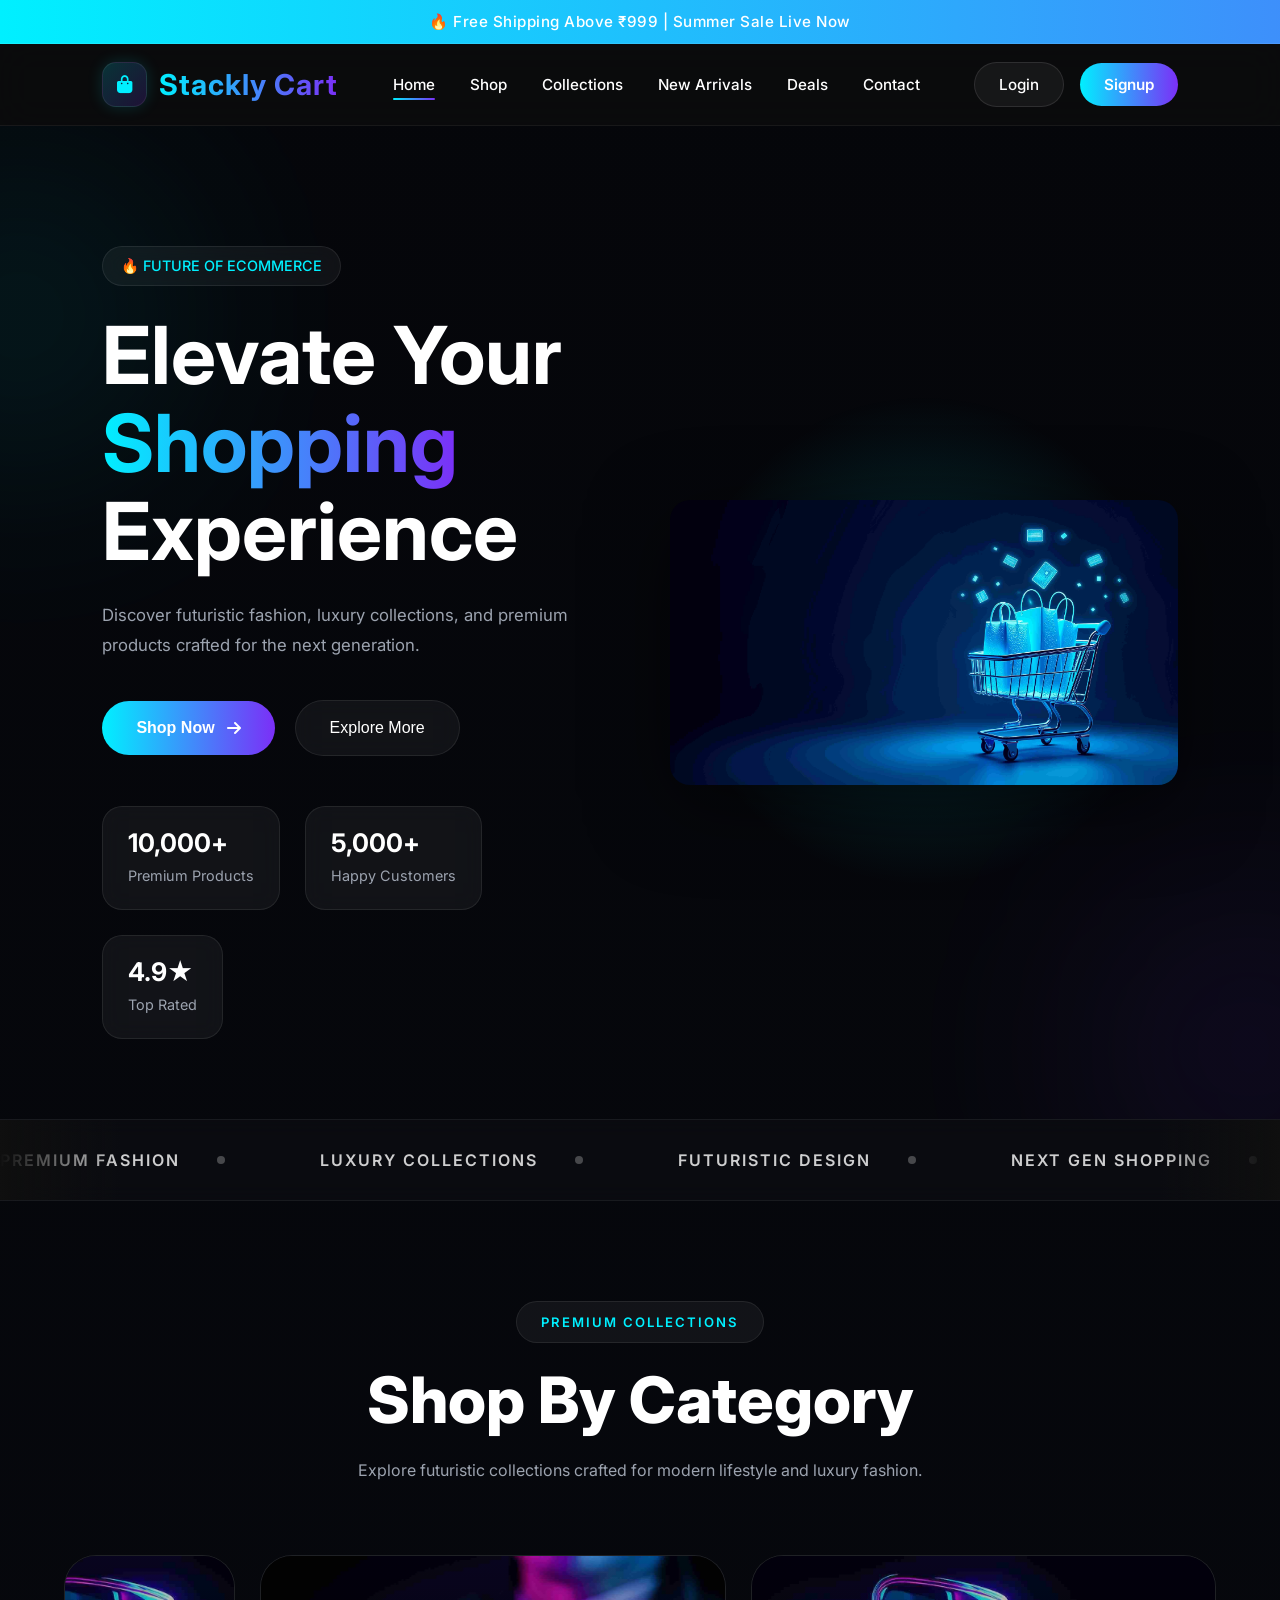
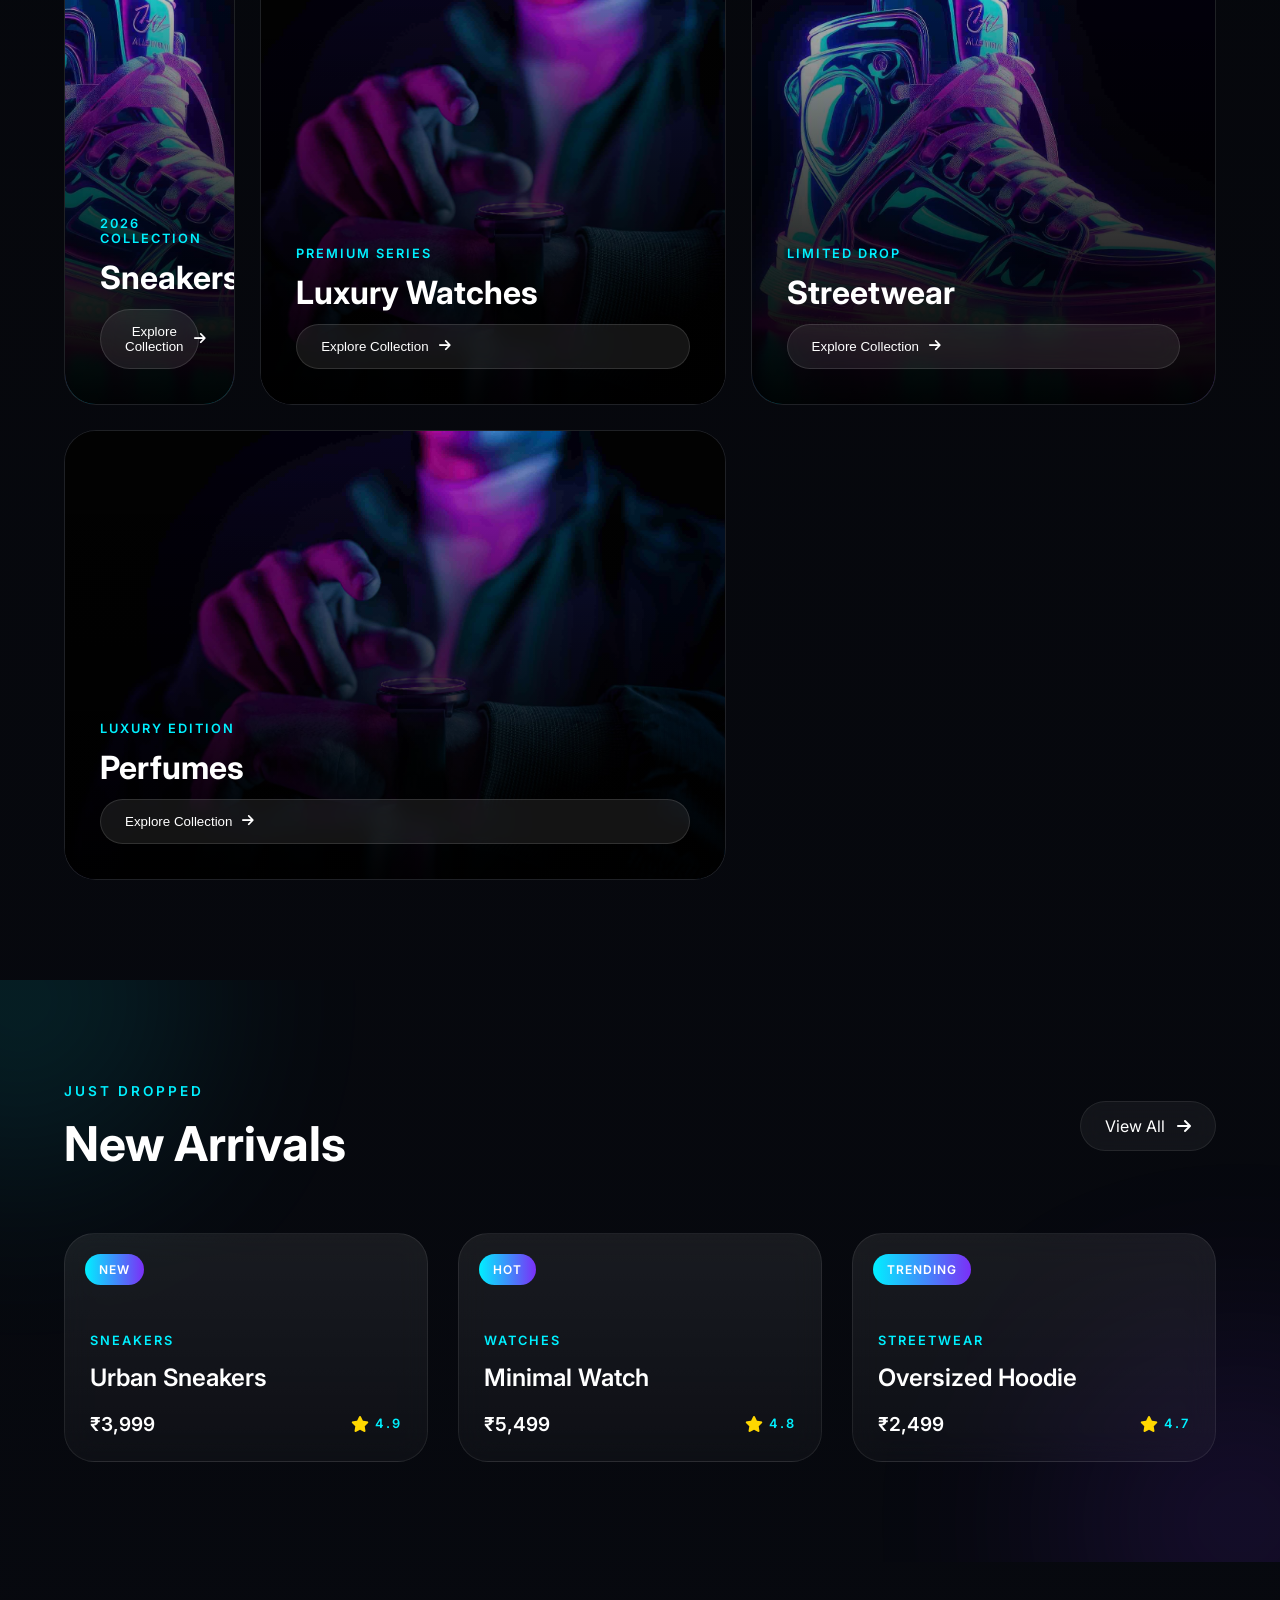
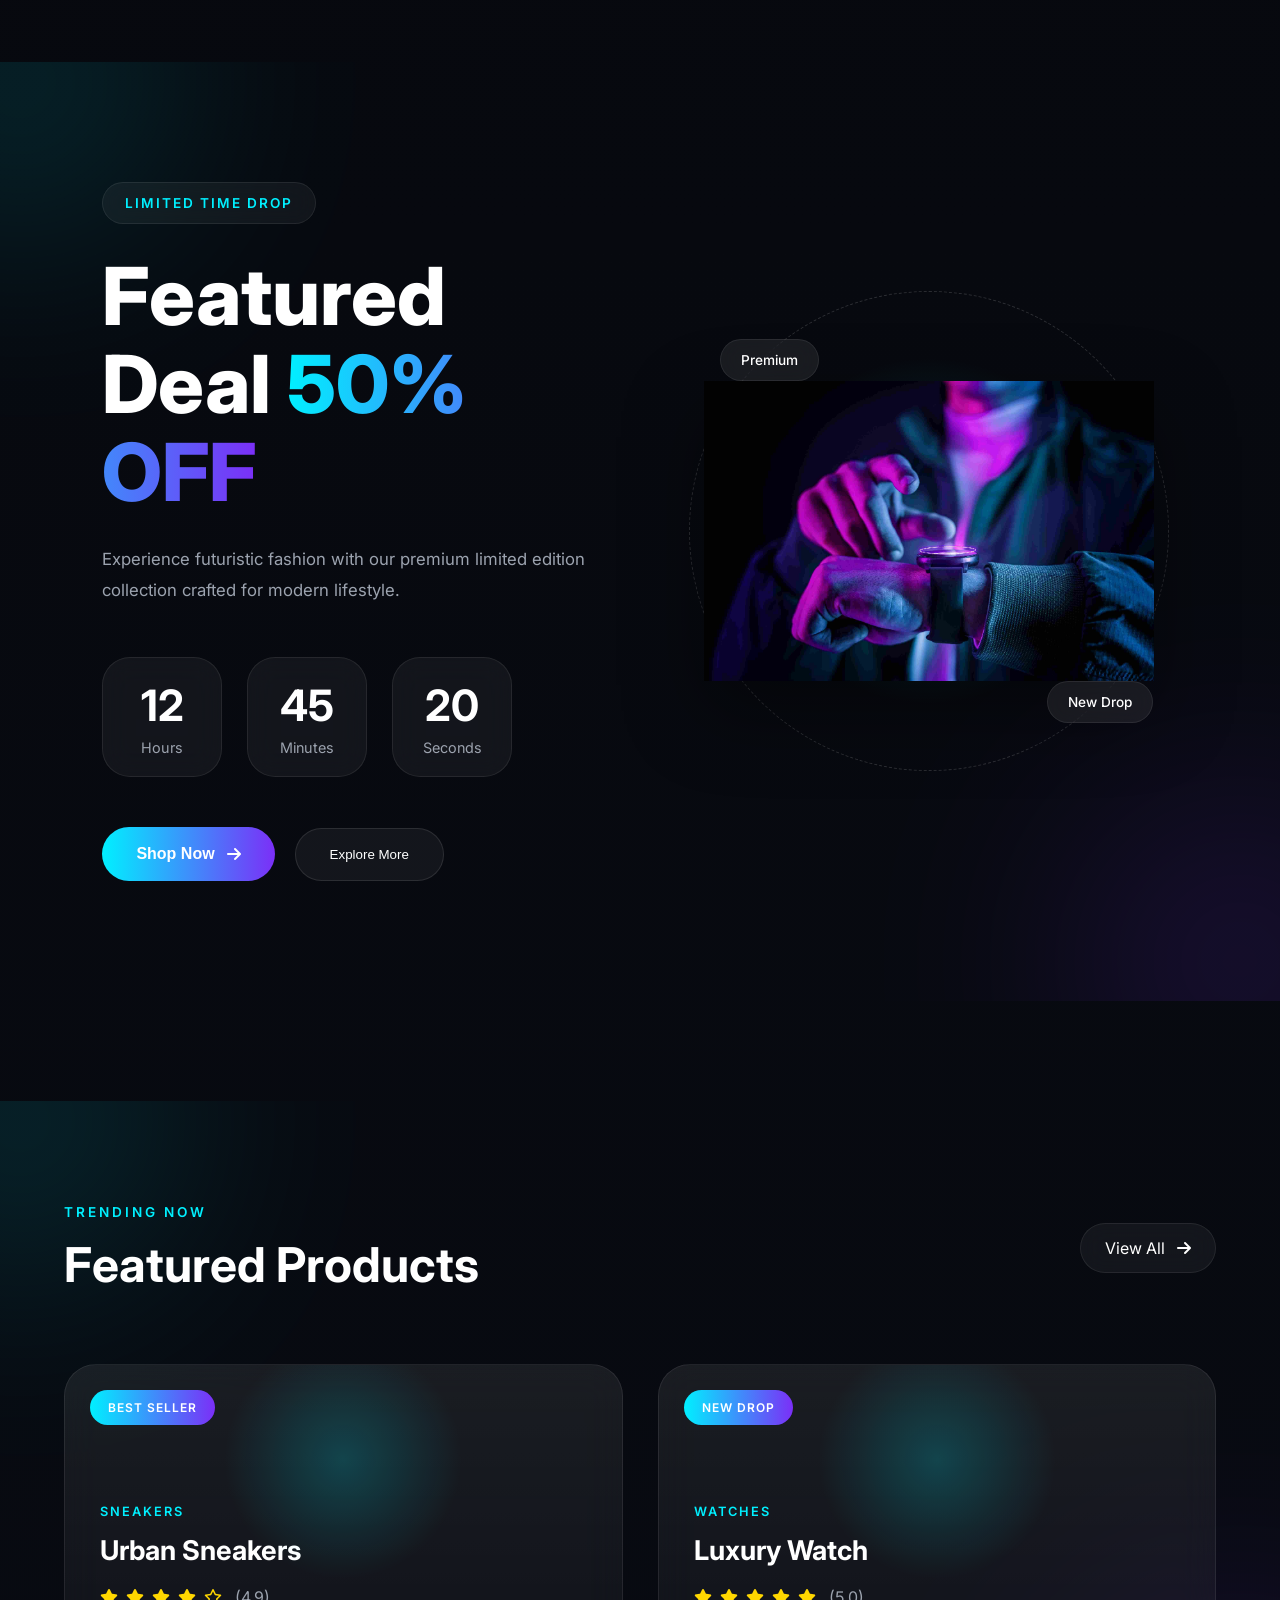
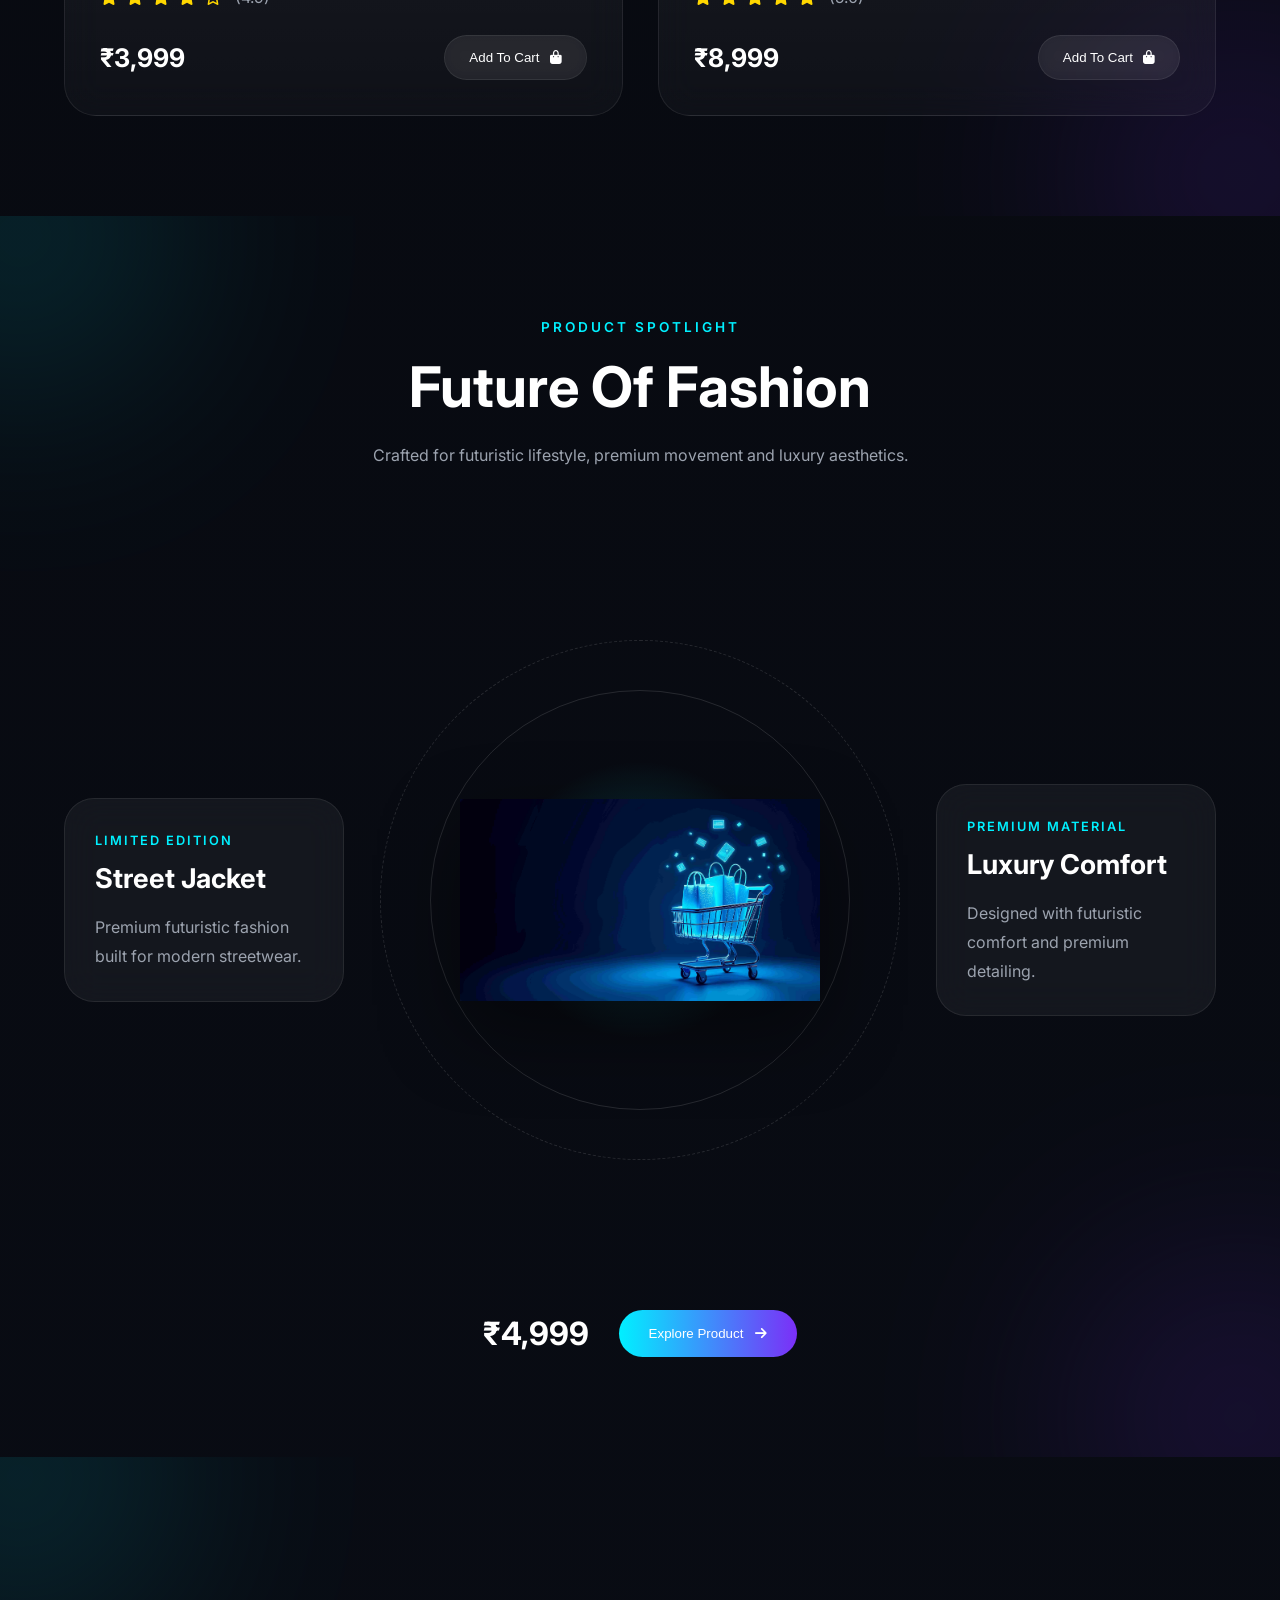
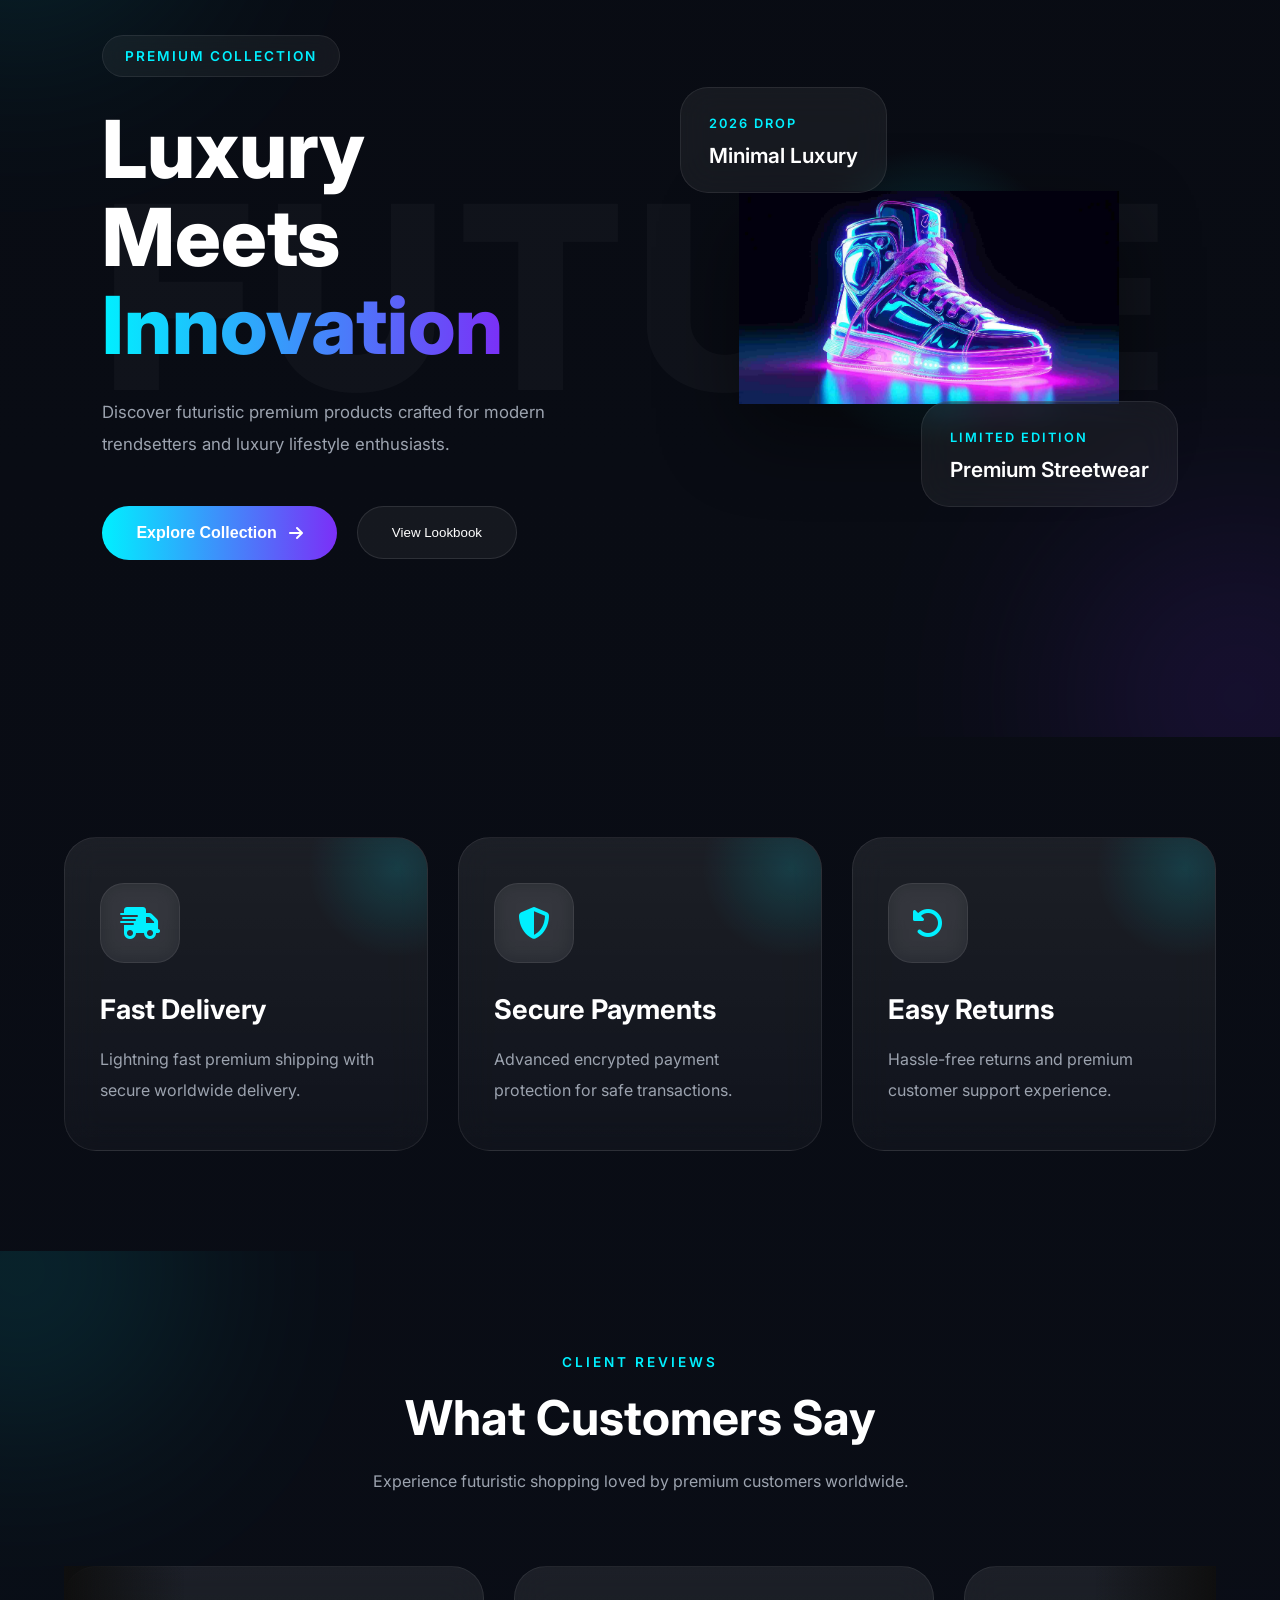
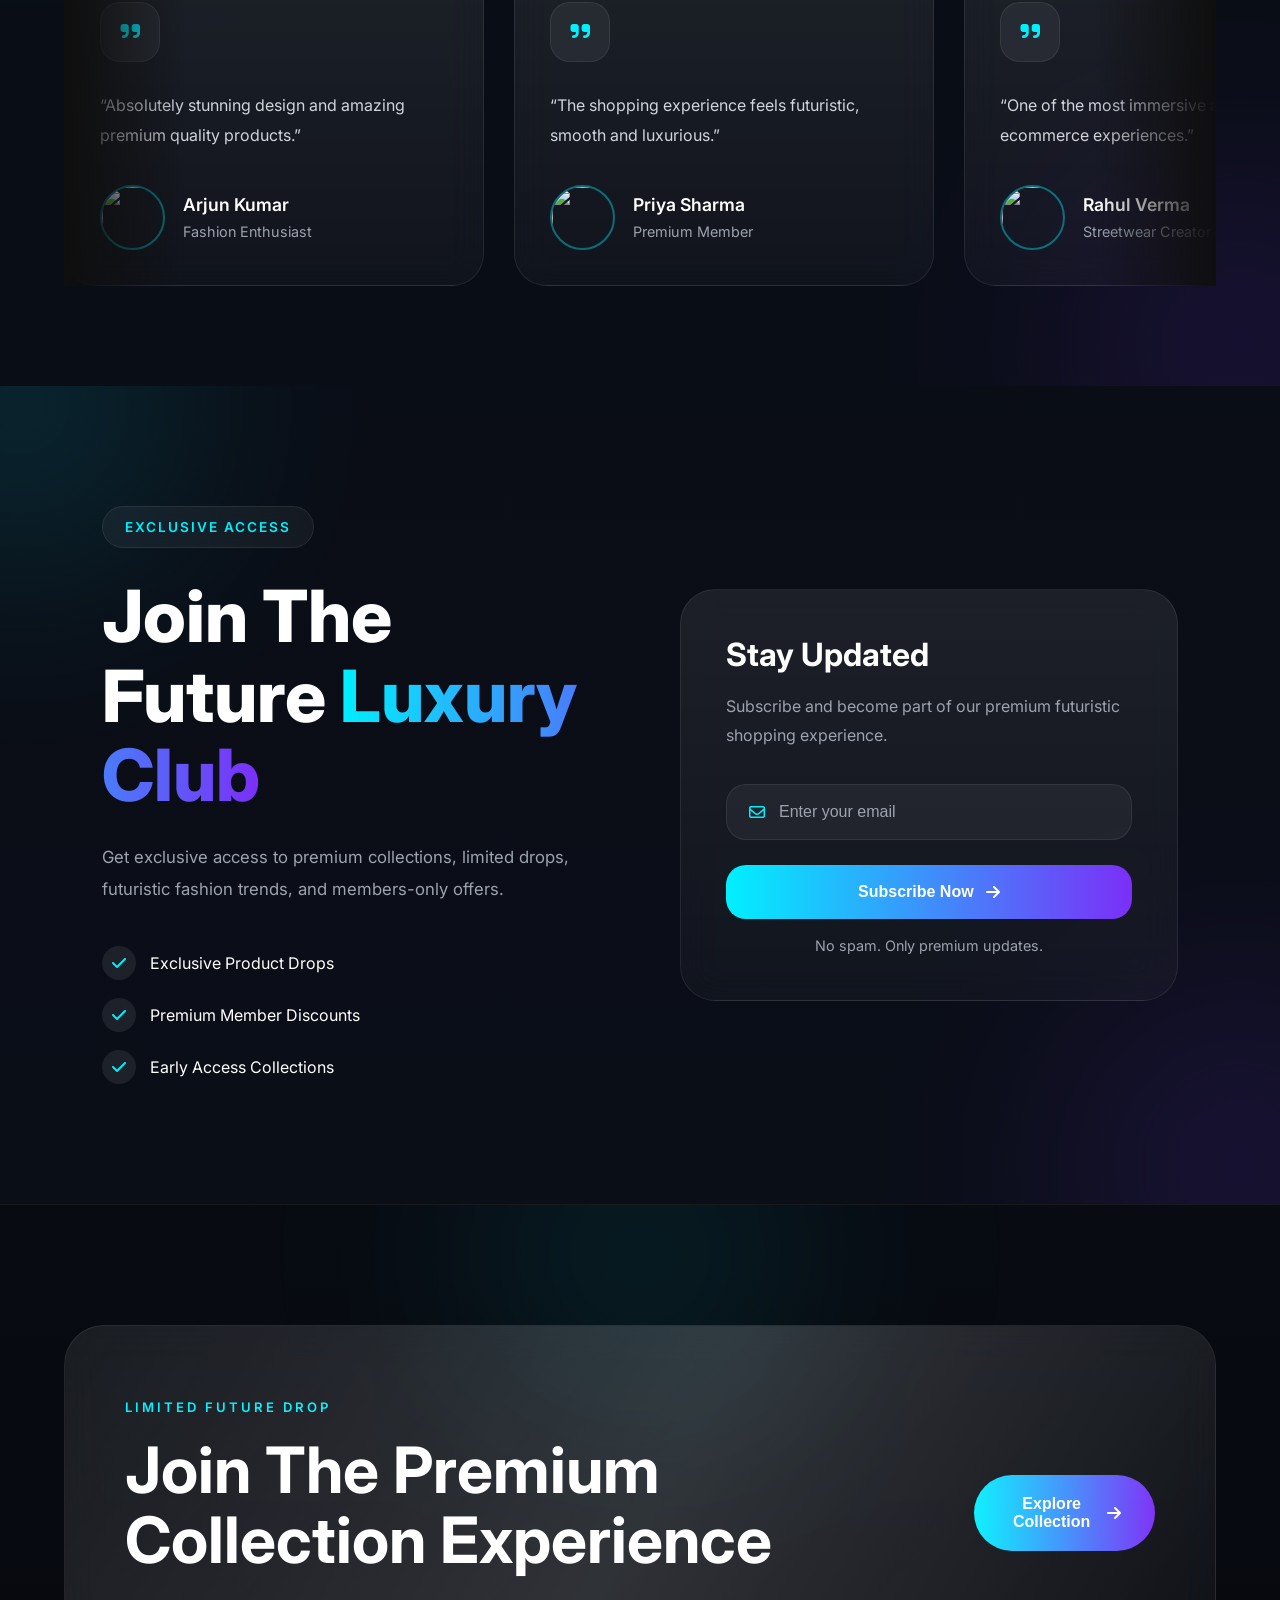
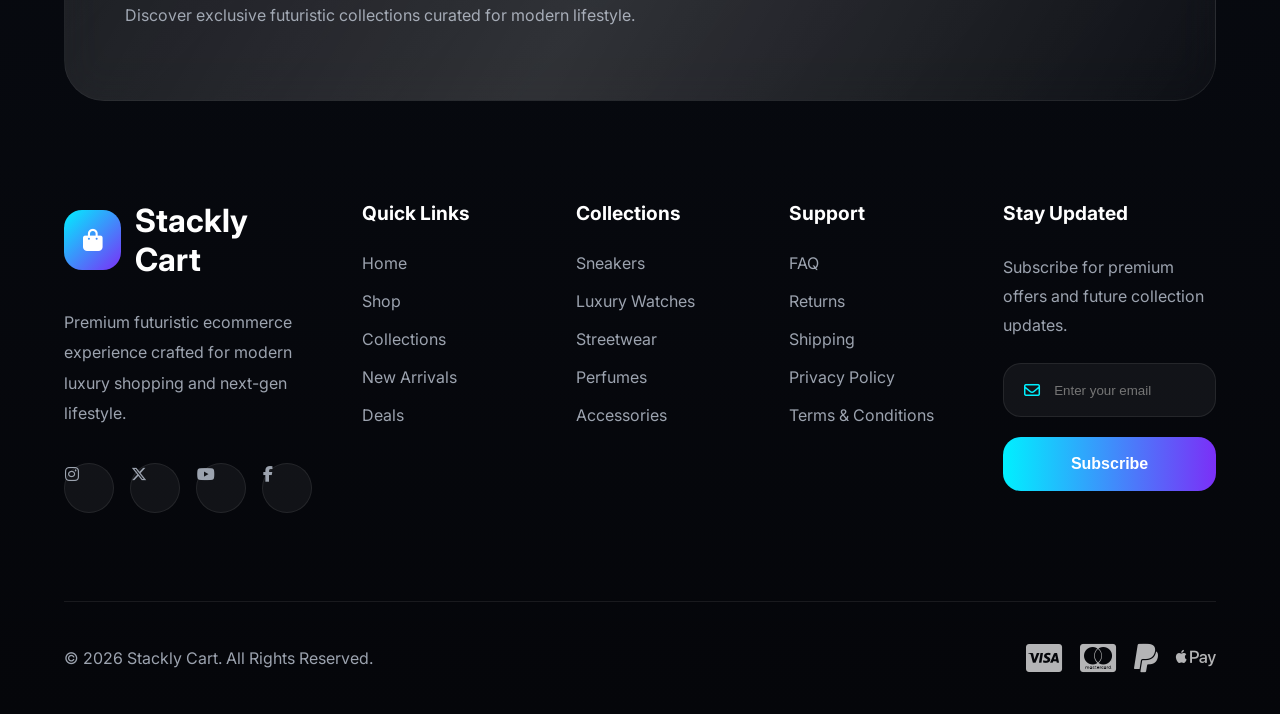
==== commit 9b2b5fe2: "added pages" ====
--- a/index.html
+++ b/index.html
@@ -9,6 +9,7 @@
 
   <!-- CSS -->
   <link rel="stylesheet" href="style.css" />
+  <link rel="stylesheet" href="collections.css" />
 
   <!-- Font Awesome -->
   <link rel="stylesheet"
@@ -1545,29 +1546,57 @@
 </section>
 
   <!-- ========================= -->
-  <!-- FOOTER -->
-  <!-- ========================= -->
+<!-- PREMIUM FOOTER -->
+<!-- ========================= -->
+
 <footer class="footer">
 
-  <!-- Background Glow -->
-
-  <div class="footer-blur blur-left"></div>
-  <div class="footer-blur blur-right"></div>
-
-  <!-- Huge Background Text -->
-
-  <div class="footer-bg-text">
-    NOVACART
-  </div>
-
-  <!-- Footer Top -->
-
-  <div class="footer-grid">
+  <!-- TOP CTA -->
+
+  <div class="footer-cta">
+
+    <div class="footer-cta-content">
+
+      <span>LIMITED FUTURE DROP</span>
+
+      <h2>
+
+        Join The Premium
+        Collection Experience
+
+      </h2>
+
+      <p>
+
+        Discover exclusive futuristic
+        collections curated for modern lifestyle.
+
+      </p>
+
+    </div>
+
+    <!-- CTA BUTTON -->
+
+    <button>
+
+      Explore Collection
+
+      <i class="fa-solid fa-arrow-right"></i>
+
+    </button>
+
+  </div>
+
+  <!-- FOOTER MAIN -->
+
+  <div class="footer-main">
 
     <!-- BRAND -->
 
     <div class="footer-column footer-brand">
 
+      <!-- Logo -->
+
       <div class="footer-logo">
 
         <div class="footer-logo-icon">
@@ -1576,34 +1605,37 @@
 
         </div>
 
-        <h3>Stackly Cart</h3>
+        <h2>Stackly Cart</h2>
 
       </div>
 
       <p>
 
-        Premium futuristic ecommerce experience
-        crafted for modern luxury lifestyle.
+        Premium futuristic ecommerce
+        experience crafted for modern
+        luxury shopping and next-gen lifestyle.
 
       </p>
 
-      <!-- Footer Stats -->
-
-      <div class="footer-stats">
-
-        <div>
-
-          <h4>10K+</h4>
-          <span>Products</span>
-
-        </div>
-
-        <div>
-
-          <h4>5K+</h4>
-          <span>Customers</span>
-
-        </div>
+      <!-- SOCIAL -->
+
+      <div class="footer-social">
+
+        <a href="#">
+          <i class="fa-brands fa-instagram"></i>
+        </a>
+
+        <a href="#">
+          <i class="fa-brands fa-x-twitter"></i>
+        </a>
+
+        <a href="#">
+          <i class="fa-brands fa-youtube"></i>
+        </a>
+
+        <a href="#">
+          <i class="fa-brands fa-facebook-f"></i>
+        </a>
 
       </div>
 
@@ -1613,13 +1645,27 @@
 
     <div class="footer-column">
 
-      <h4>Quick Links</h4>
+      <h3>Quick Links</h3>
 
       <a href="#">Home</a>
       <a href="#">Shop</a>
       <a href="#">Collections</a>
       <a href="#">New Arrivals</a>
-      <a href="#">Contact</a>
+      <a href="#">Deals</a>
+
+    </div>
+
+    <!-- COLLECTIONS -->
+
+    <div class="footer-column">
+
+      <h3>Collections</h3>
+
+      <a href="#">Sneakers</a>
+      <a href="#">Luxury Watches</a>
+      <a href="#">Streetwear</a>
+      <a href="#">Perfumes</a>
+      <a href="#">Accessories</a>
 
     </div>
 
@@ -1627,109 +1673,73 @@
 
     <div class="footer-column">
 
-      <h4>Support</h4>
+      <h3>Support</h3>
 
       <a href="#">FAQ</a>
       <a href="#">Returns</a>
+      <a href="#">Shipping</a>
       <a href="#">Privacy Policy</a>
-      <a href="#">Shipping Info</a>
       <a href="#">Terms & Conditions</a>
 
     </div>
 
-    <!-- CONTACT -->
-
-    <div class="footer-column">
-
-      <h4>Contact</h4>
-
-      <div class="footer-contact">
-
-        <span>
-
-          <i class="fa-solid fa-location-dot"></i>
-
-          Coimbatore, India
-
-        </span>
-
-        <span>
-
-          <i class="fa-solid fa-envelope"></i>
-
-          support@stacklycart.com
-
-        </span>
-
-        <span>
-
-          <i class="fa-solid fa-phone"></i>
-
-          +91 98765 43210
-
-        </span>
-
-      </div>
-
-    </div>
-
-    <!-- SOCIAL -->
-
-    <div class="footer-column">
-
-      <h4>Follow Us</h4>
-
-      <div class="social-icons">
-
-        <a href="#">
-
-          <i class="fa-brands fa-instagram"></i>
-
-        </a>
-
-        <a href="#">
-
-          <i class="fa-brands fa-x-twitter"></i>
-
-        </a>
-
-        <a href="#">
-
-          <i class="fa-brands fa-youtube"></i>
-
-        </a>
-
-        <a href="#">
-
-          <i class="fa-brands fa-facebook-f"></i>
-
-        </a>
-
-      </div>
-
-    </div>
-
-  </div>
-
-  <!-- Divider -->
-
-  <div class="footer-divider"></div>
-
-  <!-- Footer Bottom -->
+    <!-- NEWSLETTER -->
+
+    <div class="footer-column footer-newsletter">
+
+      <h3>Stay Updated</h3>
+
+      <p>
+
+        Subscribe for premium offers
+        and future collection updates.
+
+      </p>
+
+      <!-- Input -->
+
+      <div class="footer-input">
+
+        <i class="fa-regular fa-envelope"></i>
+
+        <input
+          type="email"
+          placeholder="Enter your email"
+        >
+
+      </div>
+
+      <!-- Button -->
+
+      <button>
+
+        Subscribe
+
+      </button>
+
+    </div>
+
+  </div>
+
+  <!-- FOOTER BOTTOM -->
 
   <div class="footer-bottom">
 
     <p>
 
-      © 2026 StacklyCart. All Rights Reserved.
+      © 2026 Stackly Cart.
+      All Rights Reserved.
 
     </p>
 
-    <div class="footer-bottom-links">
-
-      <a href="#">Privacy</a>
-      <a href="#">Terms</a>
-      <a href="#">Cookies</a>
+    <!-- PAYMENT -->
+
+    <div class="footer-payment">
+
+      <i class="fa-brands fa-cc-visa"></i>
+      <i class="fa-brands fa-cc-mastercard"></i>
+      <i class="fa-brands fa-paypal"></i>
+      <i class="fa-brands fa-apple-pay"></i>
 
     </div>
 
--- a/collections.css
+++ b/collections.css
@@ -0,0 +1,1980 @@
+/* ====================================================== */
+/* COLLECTION PAGE - PREMIUM FUTURISTIC DESIGN */
+/* ====================================================== */
+
+@import url('https://fonts.googleapis.com/css2?family=Inter:wght@100..900&display=swap');
+
+/* ====================================================== */
+/* GLOBAL */
+/* ====================================================== */
+
+*{
+  margin:0;
+  padding:0;
+  box-sizing:border-box;
+}
+
+html{
+  scroll-behavior:smooth;
+}
+
+body{
+
+  font-family:'Inter',sans-serif;
+
+  background:
+    linear-gradient(
+      180deg,
+      #05060a 0%,
+      #0b0f19 100%
+    );
+
+  color:white;
+
+  overflow-x:hidden;
+
+}
+
+/* ====================================================== */
+/* SCROLLBAR */
+/* ====================================================== */
+
+::-webkit-scrollbar{
+  width:8px;
+}
+
+::-webkit-scrollbar-track{
+  background:#05060a;
+}
+
+::-webkit-scrollbar-thumb{
+
+  background:
+    linear-gradient(
+      180deg,
+      #00f0ff,
+      #7b2ff7
+    );
+
+  border-radius:20px;
+
+}
+
+/* ====================================================== */
+/* SECTION */
+/* ====================================================== */
+
+section{
+  padding:100px 5%;
+  position:relative;
+}
+
+/* ====================================================== */
+/* SECTION TITLE */
+/* ====================================================== */
+
+.section-title{
+
+  text-align:center;
+
+  margin-bottom:70px;
+
+}
+
+.section-title span{
+
+  display:inline-block;
+
+  padding:
+    12px 24px;
+
+  border-radius:50px;
+
+  background:
+    rgba(255,255,255,0.05);
+
+  border:
+    1px solid rgba(255,255,255,0.08);
+
+  color:#00f0ff;
+
+  font-size:0.82rem;
+  font-weight:600;
+
+  letter-spacing:2px;
+
+  margin-bottom:22px;
+
+}
+
+.section-title h2{
+
+  font-size:
+    clamp(2.3rem,5vw,4.5rem);
+
+  font-weight:800;
+
+  line-height:1.1;
+
+}
+
+/* ====================================================== */
+/* COLLECTION HERO */
+/* ====================================================== */
+
+.collection-hero{
+
+  min-height:100vh;
+
+  padding:
+    150px 5% 120px;
+
+  display:grid;
+
+  grid-template-columns:
+    repeat(auto-fit,minmax(320px,1fr));
+
+  align-items:center;
+
+  gap:80px;
+
+  overflow:hidden;
+
+}
+
+/* ====================================================== */
+/* HERO GRID */
+/* ====================================================== */
+
+.hero-grid{
+
+  position:absolute;
+
+  inset:0;
+
+  background-image:
+
+    linear-gradient(
+      rgba(255,255,255,0.03) 1px,
+      transparent 1px
+    ),
+
+    linear-gradient(
+      90deg,
+      rgba(255,255,255,0.03) 1px,
+      transparent 1px
+    );
+
+  background-size:70px 70px;
+
+  mask-image:
+    radial-gradient(circle,black 40%,transparent 100%);
+
+  animation:
+    gridMove 18s linear infinite;
+
+}
+
+/* ====================================================== */
+/* HERO GLOW */
+/* ====================================================== */
+
+.hero-glow{
+
+  position:absolute;
+
+  border-radius:50%;
+
+  filter:blur(120px);
+
+  opacity:0.2;
+
+}
+
+.glow-1{
+
+  width:350px;
+  height:350px;
+
+  background:#00f0ff;
+
+  top:-120px;
+  left:-120px;
+
+}
+
+.glow-2{
+
+  width:420px;
+  height:420px;
+
+  background:#7b2ff7;
+
+  right:-120px;
+  bottom:-120px;
+
+}
+
+/* ====================================================== */
+/* FLOATING ORBS */
+/* ====================================================== */
+
+.floating-orb{
+
+  position:absolute;
+
+  border-radius:50%;
+
+  background:
+    rgba(255,255,255,0.05);
+
+  border:
+    1px solid rgba(255,255,255,0.08);
+
+  backdrop-filter:blur(12px);
+
+  animation:
+    floatingOrb 5s ease-in-out infinite;
+
+}
+
+.orb-1{
+
+  width:80px;
+  height:80px;
+
+  top:15%;
+  left:8%;
+
+}
+
+.orb-2{
+
+  width:120px;
+  height:120px;
+
+  right:10%;
+  bottom:20%;
+
+  animation-delay:2s;
+
+}
+
+/* ====================================================== */
+/* HERO CONTENT */
+/* ====================================================== */
+
+.collection-hero-content{
+
+  position:relative;
+
+  z-index:2;
+
+}
+
+.collection-hero-content span{
+
+  display:inline-block;
+
+  padding:
+    12px 24px;
+
+  border-radius:50px;
+
+  background:
+    rgba(255,255,255,0.05);
+
+  border:
+    1px solid rgba(255,255,255,0.08);
+
+  color:#00f0ff;
+
+  font-size:0.82rem;
+  font-weight:600;
+
+  letter-spacing:2px;
+
+  margin-bottom:28px;
+
+}
+
+.collection-hero-content h1{
+
+  font-size:
+    clamp(3rem,8vw,7rem);
+
+  font-weight:900;
+
+  line-height:0.95;
+
+  margin-bottom:30px;
+
+}
+
+.collection-hero-content p{
+
+  max-width:620px;
+
+  color:#9ca3af;
+
+  font-size:1.05rem;
+
+  line-height:1.9;
+
+  margin-bottom:40px;
+
+}
+
+/* ====================================================== */
+/* HERO BUTTONS */
+/* ====================================================== */
+
+.hero-buttons{
+
+  display:flex;
+  align-items:center;
+
+  gap:20px;
+
+  flex-wrap:wrap;
+
+}
+
+/* Primary */
+
+.primary-btn{
+
+  padding:
+    18px 34px;
+
+  border:none;
+
+  border-radius:60px;
+
+  background:
+    linear-gradient(
+      90deg,
+      #00f0ff,
+      #7b2ff7
+    );
+
+  color:white;
+
+  font-size:1rem;
+  font-weight:600;
+
+  display:flex;
+  align-items:center;
+
+  gap:12px;
+
+  cursor:pointer;
+
+  transition:0.4s ease;
+
+}
+
+.primary-btn:hover{
+
+  transform:
+    translateY(-5px);
+
+  box-shadow:
+    0 18px 40px rgba(0,240,255,0.22);
+
+}
+
+/* Secondary */
+
+.secondary-btn{
+
+  padding:
+    18px 34px;
+
+  border-radius:60px;
+
+  background:
+    rgba(255,255,255,0.05);
+
+  border:
+    1px solid rgba(255,255,255,0.08);
+
+  color:white;
+
+  cursor:pointer;
+
+  transition:0.4s ease;
+
+}
+
+.secondary-btn:hover{
+
+  transform:
+    translateY(-5px);
+
+}
+
+/* ====================================================== */
+/* HERO SHOWCASE */
+/* ====================================================== */
+
+.hero-showcase{
+
+  position:relative;
+
+  display:flex;
+  justify-content:center;
+  align-items:center;
+
+  height:650px;
+
+}
+
+/* Main Image */
+
+.hero-main-image{
+
+  width:100%;
+  max-width:450px;
+
+  position:relative;
+
+  z-index:2;
+
+  filter:
+    drop-shadow(0 30px 60px rgba(0,0,0,0.4));
+
+  animation:
+    floatingProduct 4s ease-in-out infinite;
+
+}
+
+/* Floating Card */
+
+.floating-card{
+
+  position:absolute;
+
+  padding:
+    22px 26px;
+
+  border-radius:24px;
+
+  background:
+    rgba(255,255,255,0.06);
+
+  border:
+    1px solid rgba(255,255,255,0.08);
+
+  backdrop-filter:blur(16px);
+
+  z-index:3;
+
+  transition:0.4s ease;
+
+}
+
+.floating-card:hover{
+
+  transform:
+    translateY(-8px);
+
+}
+
+.card-1{
+
+  top:15%;
+  left:0;
+
+}
+
+.card-2{
+
+  bottom:15%;
+  right:0;
+
+}
+
+.floating-card span{
+
+  color:#00f0ff;
+
+  font-size:0.75rem;
+  font-weight:600;
+
+  letter-spacing:2px;
+
+}
+
+.floating-card h4{
+
+  margin-top:10px;
+
+  font-size:1.1rem;
+
+}
+
+/* ====================================================== */
+/* FEATURED COLLECTIONS */
+/* ====================================================== */
+
+.featured-grid{
+
+  display:grid;
+
+  grid-template-columns:
+    repeat(3,1fr);
+
+  gap:30px;
+
+}
+
+/* Card */
+
+.featured-card{
+
+  position:relative;
+
+  overflow:hidden;
+
+  border-radius:34px;
+
+  min-height:500px;
+
+}
+
+.large-card{
+  grid-column:span 2;
+}
+
+.featured-card img{
+
+  width:100%;
+  height:100%;
+
+  object-fit:cover;
+
+  transition:0.6s ease;
+
+}
+
+.featured-card:hover img{
+
+  transform:
+    scale(1.08);
+
+}
+
+/* Overlay */
+
+.featured-overlay{
+
+  position:absolute;
+
+  inset:0;
+
+  padding:40px;
+
+  display:flex;
+  flex-direction:column;
+  justify-content:flex-end;
+
+  background:
+    linear-gradient(
+      180deg,
+      transparent,
+      rgba(0,0,0,0.8)
+    );
+
+}
+
+.featured-overlay span{
+
+  color:#00f0ff;
+
+  font-size:0.8rem;
+  font-weight:600;
+
+  letter-spacing:2px;
+
+  margin-bottom:18px;
+
+}
+
+.featured-overlay h3{
+
+  font-size:2rem;
+
+  margin-bottom:24px;
+
+}
+
+.featured-overlay button{
+
+  width:max-content;
+
+  padding:
+    14px 24px;
+
+  border:none;
+
+  border-radius:50px;
+
+  background:white;
+
+  color:#05060a;
+
+  font-weight:600;
+
+  cursor:pointer;
+
+}
+
+/* ====================================================== */
+/* CATEGORY */
+/* ====================================================== */
+
+.category-slider{
+
+  display:grid;
+
+  grid-template-columns:
+    repeat(auto-fit,minmax(300px,1fr));
+
+  gap:30px;
+
+}
+
+.category-card{
+
+  position:relative;
+
+  overflow:hidden;
+
+  border-radius:32px;
+
+  min-height:450px;
+
+}
+
+.category-card img{
+
+  width:100%;
+  height:100%;
+
+  object-fit:cover;
+
+  transition:0.6s ease;
+
+}
+
+.category-card:hover img{
+
+  transform:
+    scale(1.08);
+
+}
+
+.category-content{
+
+  position:absolute;
+
+  inset:0;
+
+  padding:35px;
+
+  display:flex;
+  flex-direction:column;
+  justify-content:flex-end;
+
+  background:
+    linear-gradient(
+      180deg,
+      transparent,
+      rgba(0,0,0,0.8)
+    );
+
+}
+
+.category-content h3{
+
+  font-size:2rem;
+
+  margin-bottom:12px;
+
+}
+
+.category-content p{
+
+  color:#d1d5db;
+
+}
+
+/* ====================================================== */
+/* IMMERSIVE BANNER */
+/* ====================================================== */
+
+.immersive-banner{
+
+  display:grid;
+
+  grid-template-columns:
+    repeat(auto-fit,minmax(320px,1fr));
+
+  gap:70px;
+
+  align-items:center;
+
+}
+
+.banner-image{
+
+  overflow:hidden;
+
+  border-radius:40px;
+
+}
+
+.banner-image img{
+
+  width:100%;
+
+  transition:0.6s ease;
+
+}
+
+.banner-image:hover img{
+
+  transform:
+    scale(1.08);
+
+}
+
+.banner-content span{
+
+  color:#00f0ff;
+
+  font-size:0.85rem;
+  font-weight:600;
+
+  letter-spacing:2px;
+
+}
+
+.banner-content h2{
+
+  font-size:
+    clamp(2.2rem,5vw,4rem);
+
+  line-height:1.1;
+
+  margin:
+    24px 0;
+
+}
+
+.banner-content p{
+
+  color:#9ca3af;
+
+  line-height:1.9;
+
+  margin-bottom:34px;
+
+}
+
+.banner-content button{
+
+  padding:
+    18px 32px;
+
+  border:none;
+
+  border-radius:60px;
+
+  background:
+    linear-gradient(
+      90deg,
+      #00f0ff,
+      #7b2ff7
+    );
+
+  color:white;
+
+  cursor:pointer;
+
+}
+
+/* ====================================================== */
+/* FEATURED DROP */
+/* ====================================================== */
+
+.featured-drop{
+
+  overflow:hidden;
+
+  border-radius:40px;
+
+  background:
+    linear-gradient(
+      135deg,
+      #00f0ff,
+      #7b2ff7
+    );
+
+  text-align:center;
+
+  padding:
+    100px 5%;
+
+}
+
+/* Glow */
+
+.drop-glow{
+
+  position:absolute;
+
+  width:400px;
+  height:400px;
+
+  border-radius:50%;
+
+  background:
+    rgba(255,255,255,0.15);
+
+  filter:blur(120px);
+
+  top:-100px;
+  left:50%;
+
+  transform:translateX(-50%);
+
+}
+
+/* Content */
+
+.drop-content{
+
+  position:relative;
+
+  z-index:2;
+
+}
+
+.drop-content span{
+
+  font-size:0.85rem;
+  font-weight:600;
+
+  letter-spacing:3px;
+
+}
+
+.drop-content h2{
+
+  font-size:
+    clamp(2.5rem,6vw,5rem);
+
+  margin:
+    26px 0;
+
+}
+
+.drop-content p{
+
+  max-width:700px;
+
+  margin:
+    auto auto 40px;
+
+  line-height:1.9;
+
+}
+
+/* Timer */
+
+.drop-timer{
+
+  display:flex;
+  justify-content:center;
+  align-items:center;
+
+  flex-wrap:wrap;
+
+  gap:24px;
+
+  margin-bottom:40px;
+
+}
+
+.drop-timer div{
+
+  min-width:140px;
+
+  padding:
+    30px;
+
+  border-radius:28px;
+
+  background:
+    rgba(255,255,255,0.12);
+
+  backdrop-filter:blur(12px);
+
+}
+
+.drop-timer h3{
+
+  font-size:2.5rem;
+
+  margin-bottom:10px;
+
+}
+
+/* Button */
+
+.drop-content button{
+
+  padding:
+    20px 36px;
+
+  border:none;
+
+  border-radius:60px;
+
+  background:white;
+
+  color:#05060a;
+
+  font-size:1rem;
+  font-weight:700;
+
+  cursor:pointer;
+
+}
+
+/* ====================================================== */
+/* EXPERIENCE */
+/* ====================================================== */
+
+.experience-grid{
+
+  display:grid;
+
+  grid-template-columns:
+    repeat(auto-fit,minmax(300px,1fr));
+
+  gap:30px;
+
+}
+
+.experience-card{
+
+  padding:
+    50px 40px;
+
+  border-radius:32px;
+
+  background:
+    rgba(255,255,255,0.05);
+
+  border:
+    1px solid rgba(255,255,255,0.08);
+
+  backdrop-filter:blur(16px);
+
+  transition:0.4s ease;
+
+}
+
+.experience-card:hover{
+
+  transform:
+    translateY(-10px);
+
+  border-color:
+    rgba(0,240,255,0.22);
+
+}
+
+.experience-card i{
+
+  font-size:2.5rem;
+
+  color:#00f0ff;
+
+  margin-bottom:28px;
+
+}
+
+.experience-card h3{
+
+  font-size:1.5rem;
+
+  margin-bottom:18px;
+
+}
+
+.experience-card p{
+
+  color:#9ca3af;
+
+  line-height:1.9;
+
+}
+
+/* ====================================================== */
+/* GALLERY */
+/* ====================================================== */
+
+.gallery-grid{
+
+  display:grid;
+
+  grid-template-columns:
+    repeat(3,1fr);
+
+  gap:24px;
+
+  grid-auto-rows:280px;
+
+}
+
+.gallery-item{
+
+  overflow:hidden;
+
+  border-radius:30px;
+
+}
+
+.gallery-item img{
+
+  width:100%;
+  height:100%;
+
+  object-fit:cover;
+
+  transition:0.6s ease;
+
+}
+
+.gallery-item:hover img{
+
+  transform:
+    scale(1.08);
+
+}
+
+.tall-item{
+  grid-row:span 2;
+}
+
+.wide-item{
+  grid-column:span 2;
+}
+
+/* ====================================================== */
+/* FINAL CTA */
+/* ====================================================== */
+
+.final-cta{
+
+  overflow:hidden;
+
+  border-radius:40px;
+
+  text-align:center;
+
+  background:
+    linear-gradient(
+      180deg,
+      rgba(255,255,255,0.08),
+      rgba(255,255,255,0.03)
+    );
+
+  border:
+    1px solid rgba(255,255,255,0.08);
+
+}
+
+/* Glow */
+
+.cta-glow{
+
+  position:absolute;
+
+  width:400px;
+  height:400px;
+
+  border-radius:50%;
+
+  background:
+    radial-gradient(
+      circle,
+      rgba(0,240,255,0.2),
+      transparent 70%
+    );
+
+  filter:blur(120px);
+
+  top:-120px;
+  left:50%;
+
+  transform:translateX(-50%);
+
+}
+
+/* Content */
+
+.final-cta-content{
+
+  position:relative;
+
+  z-index:2;
+
+}
+
+.final-cta-content span{
+
+  color:#00f0ff;
+
+  font-size:0.82rem;
+  font-weight:600;
+
+  letter-spacing:3px;
+
+}
+
+.final-cta-content h2{
+
+  font-size:
+    clamp(2.3rem,5vw,4.5rem);
+
+  margin:
+    24px 0;
+
+}
+
+.final-cta-content p{
+
+  max-width:700px;
+
+  margin:
+    auto auto 40px;
+
+  color:#9ca3af;
+
+  line-height:1.9;
+
+}
+
+.final-cta-content button{
+
+  padding:
+    20px 36px;
+
+  border:none;
+
+  border-radius:60px;
+
+  background:
+    linear-gradient(
+      90deg,
+      #00f0ff,
+      #7b2ff7
+    );
+
+  color:white;
+
+  display:inline-flex;
+  align-items:center;
+
+  gap:12px;
+
+  cursor:pointer;
+
+  transition:0.4s ease;
+
+}
+
+.final-cta-content button:hover{
+
+  transform:
+    translateY(-5px);
+
+}
+
+/* ====================================================== */
+/* ANIMATION */
+/* ====================================================== */
+
+@keyframes floatingProduct{
+
+  0%{
+    transform:translateY(0px);
+  }
+
+  50%{
+    transform:translateY(-18px);
+  }
+
+  100%{
+    transform:translateY(0px);
+  }
+
+}
+
+@keyframes floatingOrb{
+
+  0%{
+    transform:translateY(0px);
+  }
+
+  50%{
+    transform:translateY(-20px);
+  }
+
+  100%{
+    transform:translateY(0px);
+  }
+
+}
+
+@keyframes gridMove{
+
+  from{
+    transform:translateY(0px);
+  }
+
+  to{
+    transform:translateY(70px);
+  }
+
+}
+
+/* ====================================================== */
+/* RESPONSIVE */
+/* ====================================================== */
+
+@media(max-width:1200px){
+
+  .featured-grid{
+    grid-template-columns:1fr;
+  }
+
+  .large-card{
+    grid-column:unset;
+  }
+
+}
+
+@media(max-width:992px){
+
+  section{
+    padding:80px 5%;
+  }
+
+  .collection-hero{
+    gap:50px;
+  }
+
+  .hero-showcase{
+    height:500px;
+  }
+
+  .floating-card{
+    display:none;
+  }
+
+}
+
+@media(max-width:768px){
+
+  .collection-hero{
+    padding:
+      130px 5% 90px;
+  }
+
+  .gallery-grid{
+
+    grid-template-columns:1fr;
+
+    grid-auto-rows:280px;
+
+  }
+
+  .wide-item,
+  .tall-item{
+
+    grid-column:unset;
+    grid-row:unset;
+
+  }
+
+  .hero-buttons{
+
+    flex-direction:column;
+
+    width:100%;
+
+  }
+
+  .hero-buttons button{
+    width:100%;
+  }
+
+  .drop-timer div{
+    width:100%;
+  }
+
+}
+
+@media(max-width:480px){
+
+  section{
+    padding:70px 5%;
+  }
+
+  .collection-hero-content h1{
+    font-size:2.5rem;
+  }
+
+  .featured-overlay{
+    padding:28px;
+  }
+
+  .featured-overlay h3{
+    font-size:1.6rem;
+  }
+
+  .category-content h3{
+    font-size:1.7rem;
+  }
+
+}
+
+/* ====================================================== */
+/* PREMIUM FOOTER */
+/* ====================================================== */
+
+.footer{
+
+  position: relative;
+
+  padding:
+    120px 5% 40px;
+
+  overflow: hidden;
+
+  background:
+    linear-gradient(
+      180deg,
+      #080b12 0%,
+      #05060a 100%
+    );
+
+}
+
+/* Glow */
+
+.footer::before{
+
+  content: "";
+
+  position: absolute;
+
+  top: -200px;
+  left: 50%;
+
+  transform: translateX(-50%);
+
+  width: 500px;
+  height: 500px;
+
+  border-radius: 50%;
+
+  background:
+    radial-gradient(
+      circle,
+      rgba(0,240,255,0.12),
+      transparent 70%
+    );
+
+  filter: blur(100px);
+
+}
+
+/* ====================================================== */
+/* CTA */
+/* ====================================================== */
+
+.footer-cta{
+
+  position: relative;
+
+  z-index: 2;
+
+  max-width: 1400px;
+
+  margin:
+    0 auto 100px;
+
+  padding:
+    70px 60px;
+
+  border-radius: 40px;
+
+  overflow: hidden;
+
+  display: flex;
+  justify-content: space-between;
+  align-items: center;
+
+  gap: 40px;
+
+  background:
+    linear-gradient(
+      135deg,
+      rgba(255,255,255,0.08),
+      rgba(255,255,255,0.03)
+    );
+
+  border:
+    1px solid rgba(255,255,255,0.08);
+
+  backdrop-filter: blur(20px);
+
+}
+
+/* Shine */
+
+.footer-cta::before{
+
+  content: "";
+
+  position: absolute;
+
+  inset: 0;
+
+  background:
+    linear-gradient(
+      120deg,
+      transparent,
+      rgba(255,255,255,0.12),
+      transparent
+    );
+
+  animation:
+    footerShine 6s linear infinite;
+
+}
+
+/* CTA Content */
+
+.footer-cta-content span{
+
+  display: inline-block;
+
+  margin-bottom: 20px;
+
+  color: #00f0ff;
+
+  letter-spacing: 3px;
+
+  font-size: 0.82rem;
+  font-weight: 600;
+
+}
+
+.footer-cta-content h2{
+
+  font-size:
+    clamp(2rem,5vw,4rem);
+
+  line-height: 1.1;
+
+  margin-bottom: 24px;
+
+}
+
+.footer-cta-content p{
+
+  max-width: 650px;
+
+  color: #9ca3af;
+
+  line-height: 1.9;
+
+}
+
+/* CTA Button */
+
+.footer-cta button{
+
+  padding:
+    20px 34px;
+
+  border: none;
+
+  border-radius: 60px;
+
+  background:
+    linear-gradient(
+      90deg,
+      #00f0ff,
+      #7b2ff7
+    );
+
+  color: white;
+
+  font-size: 1rem;
+  font-weight: 600;
+
+  display: flex;
+  align-items: center;
+
+  gap: 12px;
+
+  cursor: pointer;
+
+  transition: 0.4s ease;
+
+}
+
+.footer-cta button:hover{
+
+  transform:
+    translateY(-5px);
+
+  box-shadow:
+    0 20px 40px rgba(0,240,255,0.2);
+
+}
+
+/* ====================================================== */
+/* FOOTER MAIN */
+/* ====================================================== */
+
+.footer-main{
+
+  position: relative;
+
+  z-index: 2;
+
+  max-width: 1400px;
+
+  margin: auto;
+
+  display: grid;
+
+  grid-template-columns:
+    1.5fr 1fr 1fr 1fr 1.3fr;
+
+  gap: 50px;
+
+  padding-bottom: 70px;
+
+  border-bottom:
+    1px solid rgba(255,255,255,0.08);
+
+}
+
+/* ====================================================== */
+/* LOGO */
+/* ====================================================== */
+
+.footer-logo{
+
+  display: flex;
+  align-items: center;
+
+  gap: 14px;
+
+  margin-bottom: 28px;
+
+}
+
+/* Icon */
+
+.footer-logo-icon{
+
+  width: 60px;
+  height: 60px;
+
+  display: flex;
+  justify-content: center;
+  align-items: center;
+
+  border-radius: 18px;
+
+  background:
+    linear-gradient(
+      135deg,
+      #00f0ff,
+      #7b2ff7
+    );
+
+}
+
+/* Icon */
+
+.footer-logo-icon i{
+
+  font-size: 1.4rem;
+
+}
+
+/* Brand */
+
+.footer-logo h2{
+
+  font-size: 2rem;
+
+}
+
+/* Brand Text */
+
+.footer-brand p{
+
+  color: #9ca3af;
+
+  line-height: 1.9;
+
+  margin-bottom: 34px;
+
+}
+
+/* ====================================================== */
+/* SOCIAL */
+/* ====================================================== */
+
+.footer-social{
+
+  display: flex;
+  align-items: center;
+
+  gap: 16px;
+
+}
+
+/* Icons */
+
+.footer-social a{
+
+  width: 50px;
+  height: 50px;
+
+  display: flex;
+  justify-content: center;
+  align-items: center;
+
+  border-radius: 50%;
+
+  background:
+    rgba(255,255,255,0.05);
+
+  border:
+    1px solid rgba(255,255,255,0.08);
+
+  color: white;
+
+  text-decoration: none;
+
+  transition: 0.4s ease;
+
+}
+
+/* Hover */
+
+.footer-social a:hover{
+
+  transform:
+    translateY(-5px);
+
+  background:
+    linear-gradient(
+      135deg,
+      #00f0ff,
+      #7b2ff7
+    );
+
+}
+
+/* ====================================================== */
+/* FOOTER COLUMN */
+/* ====================================================== */
+
+.footer-column h3{
+
+  font-size: 1.2rem;
+
+  margin-bottom: 28px;
+
+}
+
+/* Links */
+
+.footer-column a{
+
+  display: block;
+
+  margin-bottom: 18px;
+
+  color: #9ca3af;
+
+  text-decoration: none;
+
+  transition: 0.3s ease;
+
+}
+
+.footer-column a:hover{
+
+  color: #00f0ff;
+
+  transform:
+    translateX(6px);
+
+}
+
+/* ====================================================== */
+/* NEWSLETTER */
+/* ====================================================== */
+
+.footer-newsletter p{
+
+  color: #9ca3af;
+
+  line-height: 1.8;
+
+  margin-bottom: 24px;
+
+}
+
+/* Input */
+
+.footer-input{
+
+  display: flex;
+  align-items: center;
+
+  gap: 14px;
+
+  padding:
+    18px 20px;
+
+  border-radius: 18px;
+
+  background:
+    rgba(255,255,255,0.05);
+
+  border:
+    1px solid rgba(255,255,255,0.08);
+
+  margin-bottom: 20px;
+
+}
+
+.footer-input i{
+
+  color: #00f0ff;
+
+}
+
+.footer-input input{
+
+  width: 100%;
+
+  background: transparent;
+
+  border: none;
+  outline: none;
+
+  color: white;
+
+}
+
+/* Button */
+
+.footer-newsletter button{
+
+  width: 100%;
+
+  padding:
+    18px;
+
+  border: none;
+
+  border-radius: 18px;
+
+  background:
+    linear-gradient(
+      90deg,
+      #00f0ff,
+      #7b2ff7
+    );
+
+  color: white;
+
+  font-size: 1rem;
+  font-weight: 600;
+
+  cursor: pointer;
+
+  transition: 0.4s ease;
+
+}
+
+.footer-newsletter button:hover{
+
+  transform:
+    translateY(-4px);
+
+}
+
+/* ====================================================== */
+/* FOOTER BOTTOM */
+/* ====================================================== */
+
+.footer-bottom{
+
+  max-width: 1400px;
+
+  margin:
+    40px auto 0;
+
+  display: flex;
+  justify-content: space-between;
+  align-items: center;
+
+  gap: 30px;
+
+}
+
+.footer-bottom p{
+
+  color: #9ca3af;
+
+}
+
+/* Payment */
+
+.footer-payment{
+
+  display: flex;
+  align-items: center;
+
+  gap: 18px;
+
+}
+
+.footer-payment i{
+
+  font-size: 2rem;
+
+  color: rgba(255,255,255,0.7);
+
+  transition: 0.3s ease;
+
+}
+
+.footer-payment i:hover{
+
+  color: #00f0ff;
+
+}
+
+/* ====================================================== */
+/* ANIMATION */
+/* ====================================================== */
+
+@keyframes footerShine{
+
+  from{
+
+    transform: translateX(-100%);
+
+  }
+
+  to{
+
+    transform: translateX(100%);
+
+  }
+
+}
+
+/* ====================================================== */
+/* RESPONSIVE */
+/* ====================================================== */
+
+@media(max-width:1200px){
+
+  .footer-main{
+
+    grid-template-columns:
+      repeat(2,1fr);
+
+  }
+
+}
+
+@media(max-width:992px){
+
+  .footer-cta{
+
+    flex-direction: column;
+    align-items: flex-start;
+
+  }
+
+}
+
+@media(max-width:768px){
+
+  .footer{
+
+    padding:
+      90px 5% 40px;
+
+  }
+
+  .footer-main{
+
+    grid-template-columns:1fr;
+
+  }
+
+  .footer-cta{
+
+    padding:
+      50px 30px;
+
+  }
+
+  .footer-bottom{
+
+    flex-direction: column;
+    text-align: center;
+
+  }
+
+}
+
+@media(max-width:480px){
+
+  .footer-cta-content h2{
+
+    font-size: 2.2rem;
+
+  }
+
+  .footer-social{
+
+    flex-wrap: wrap;
+
+  }
+
+}
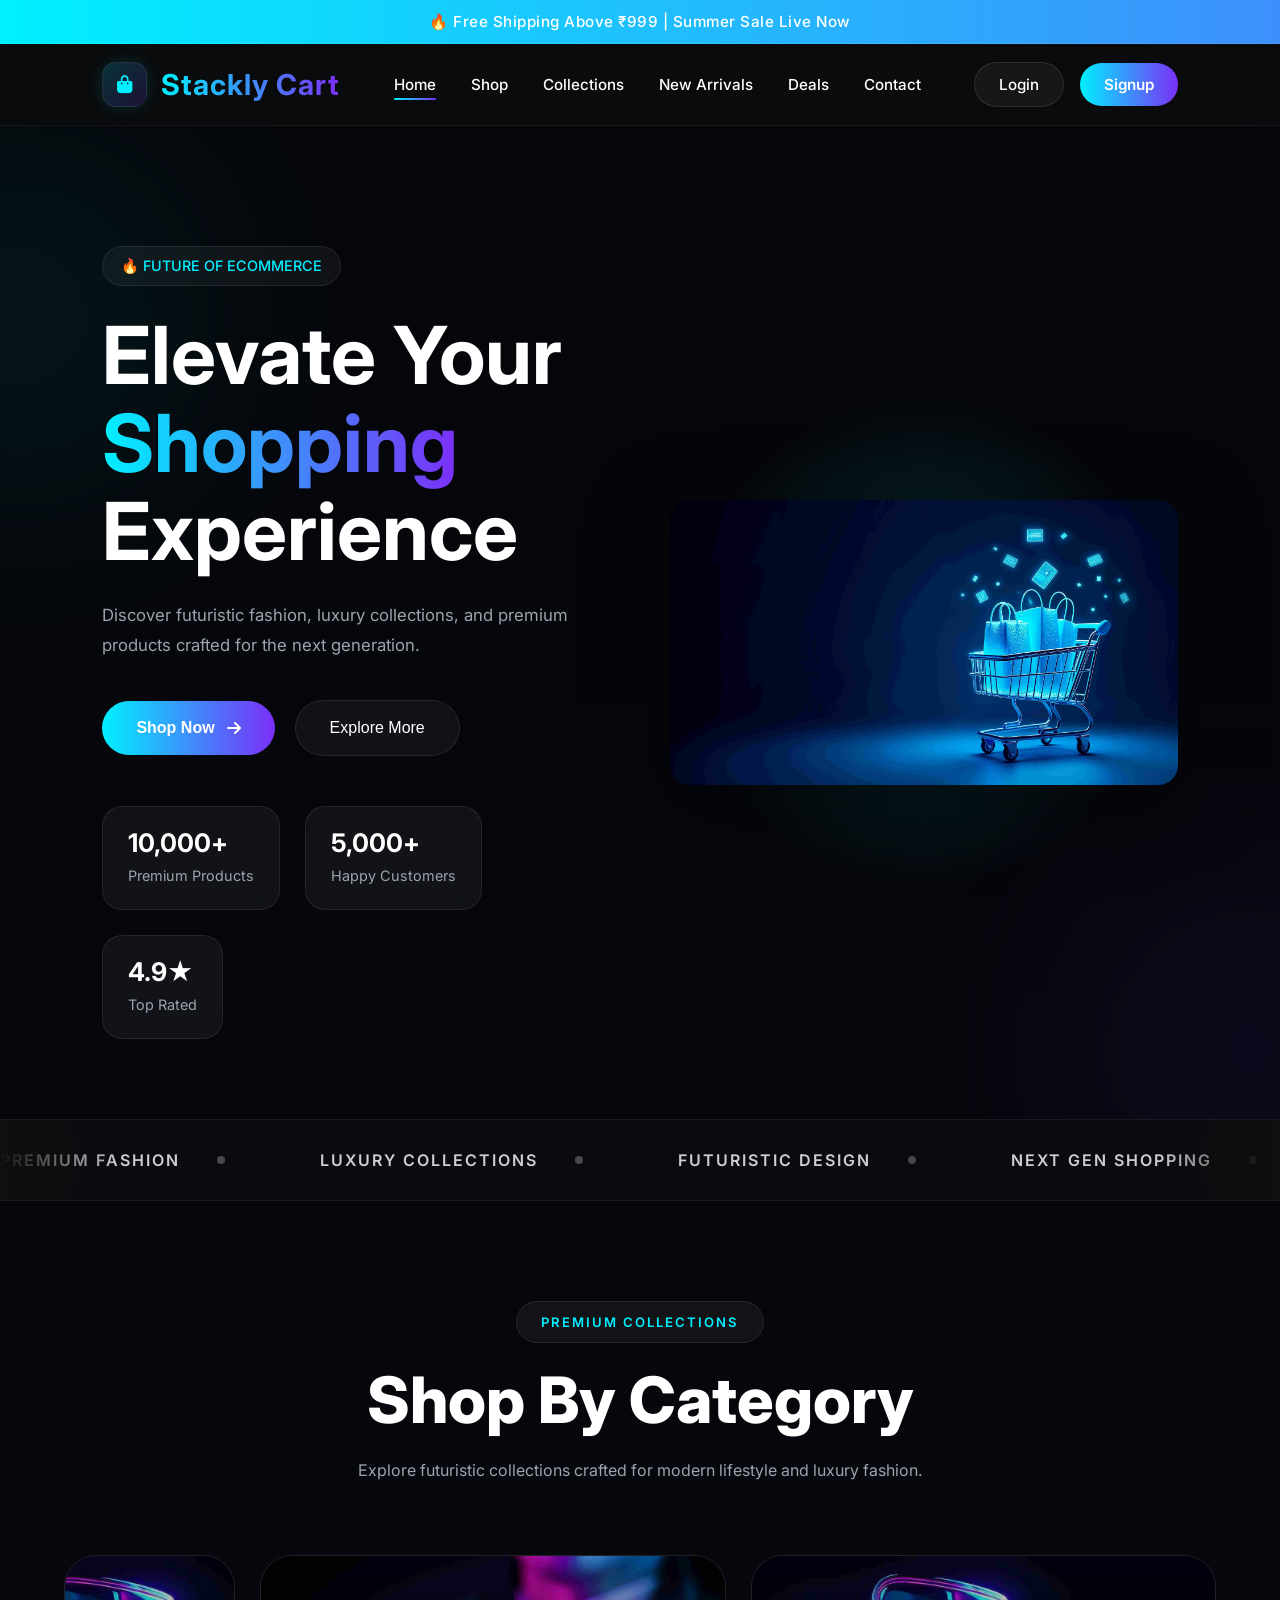
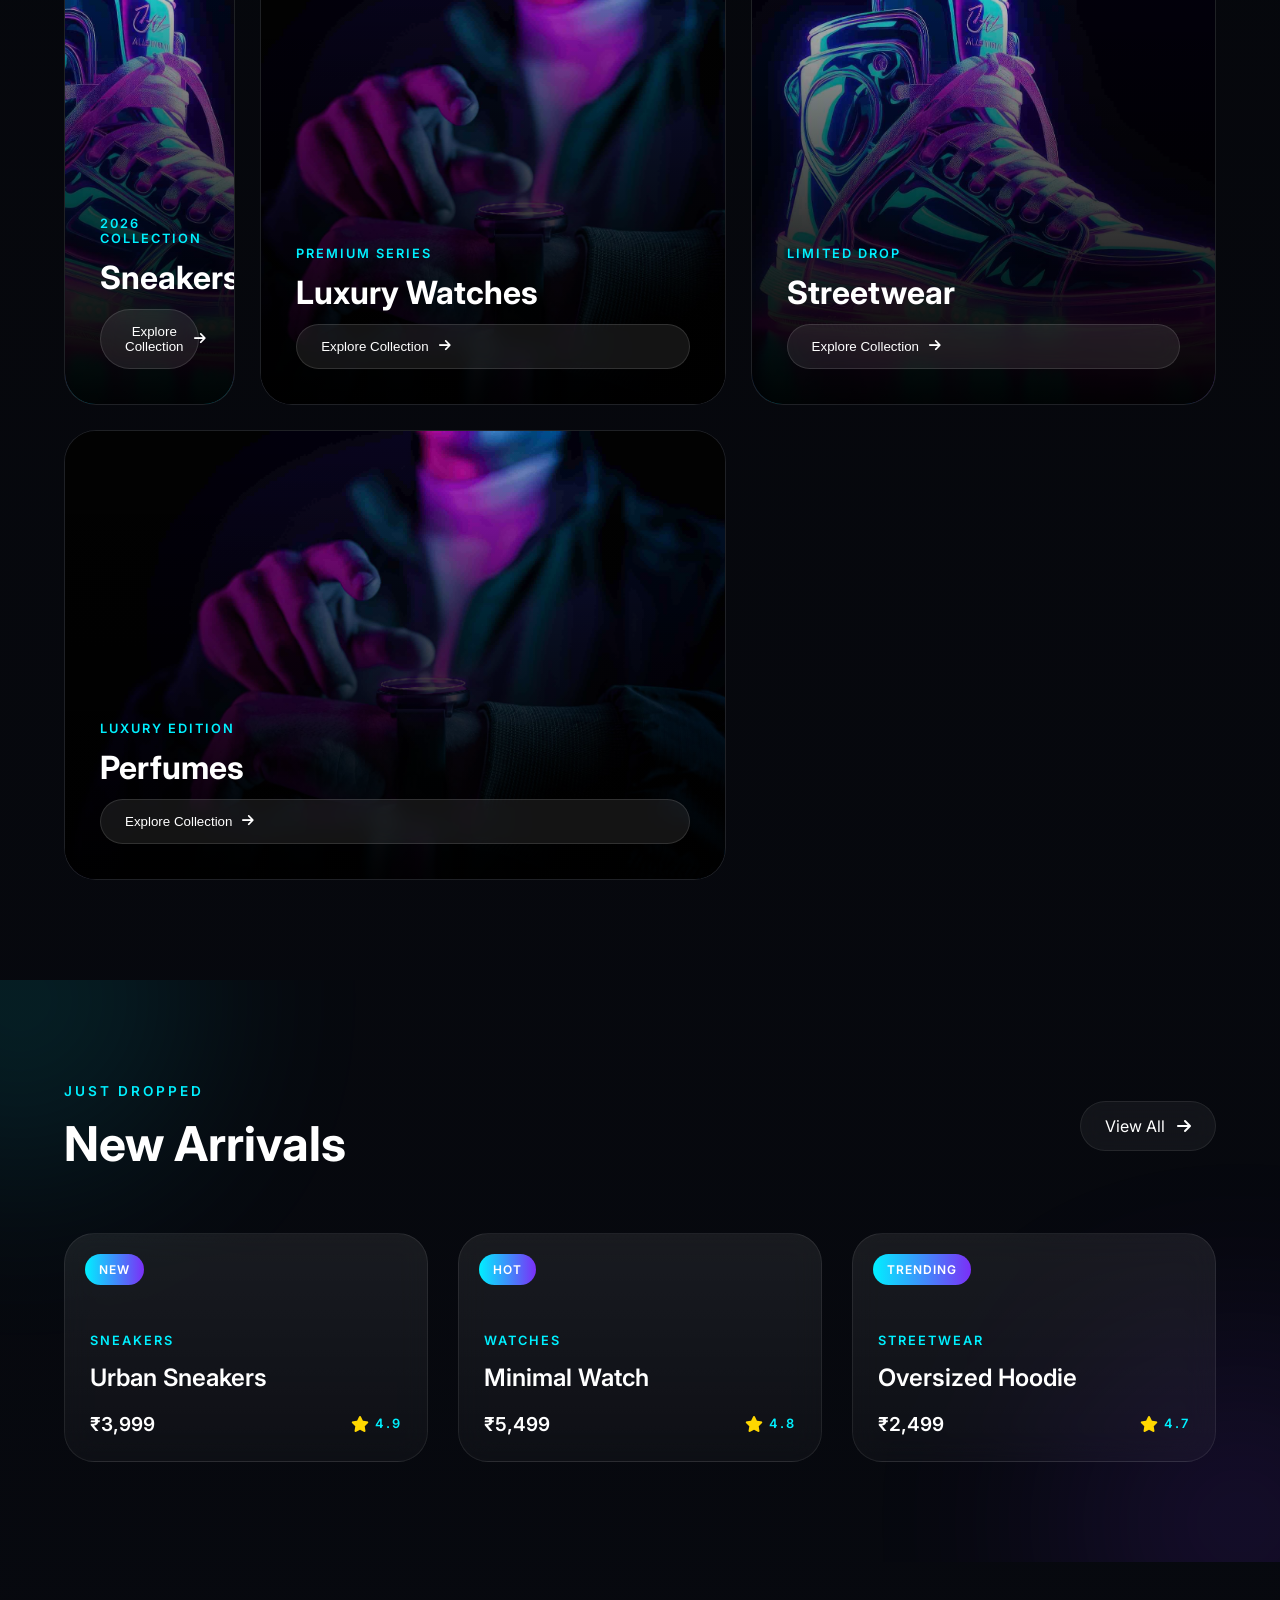
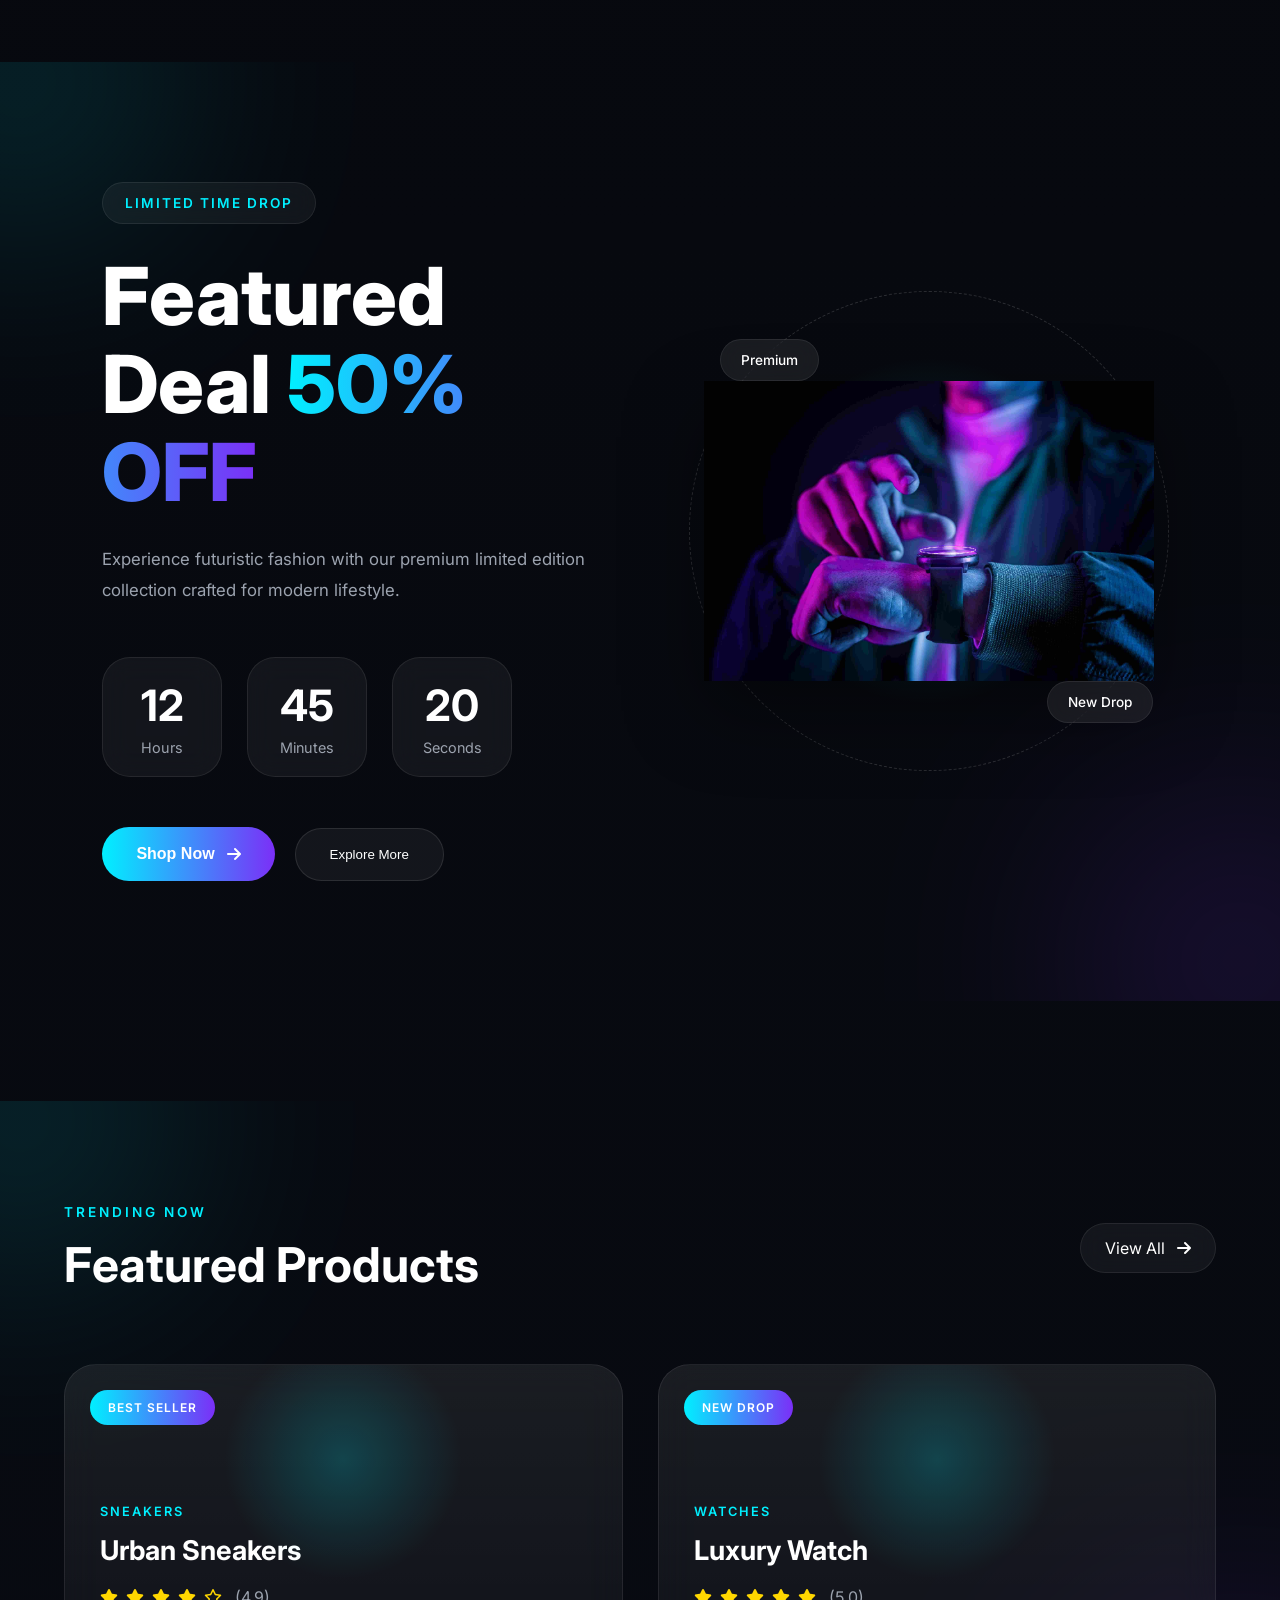
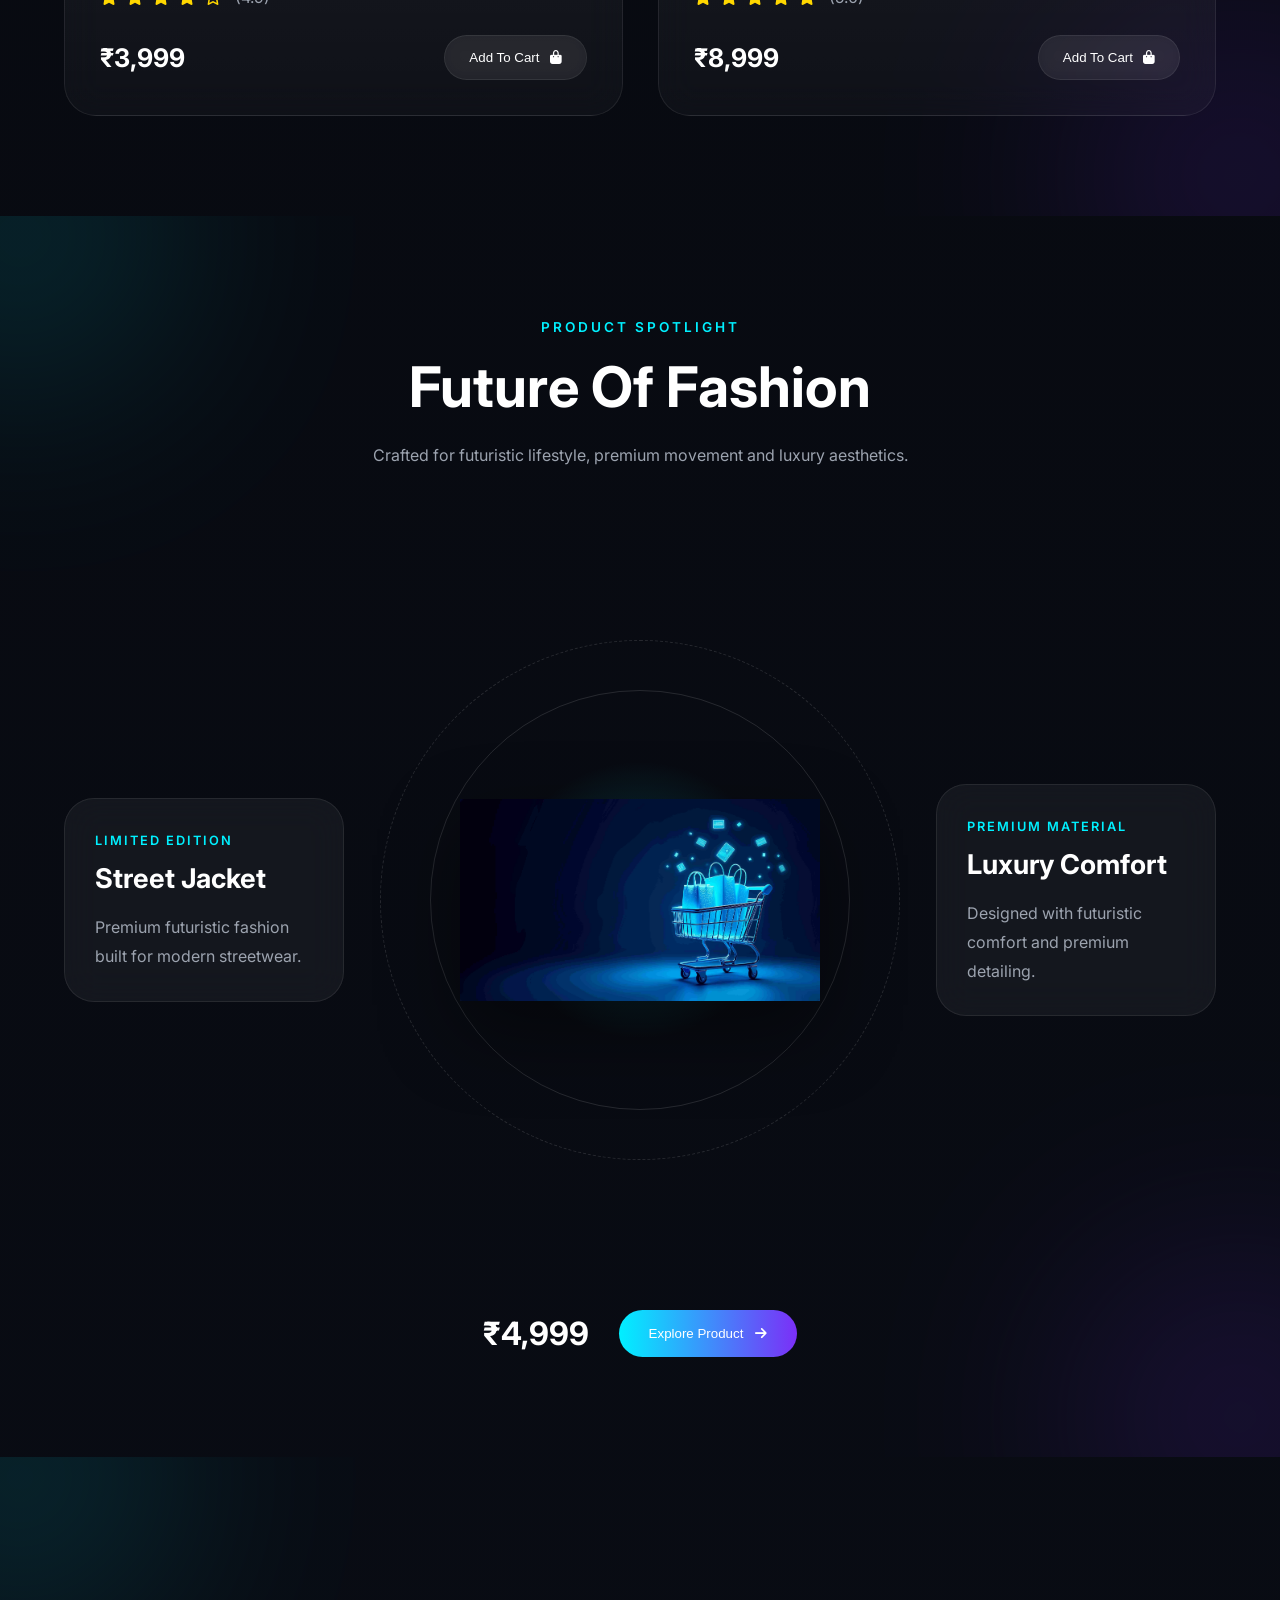
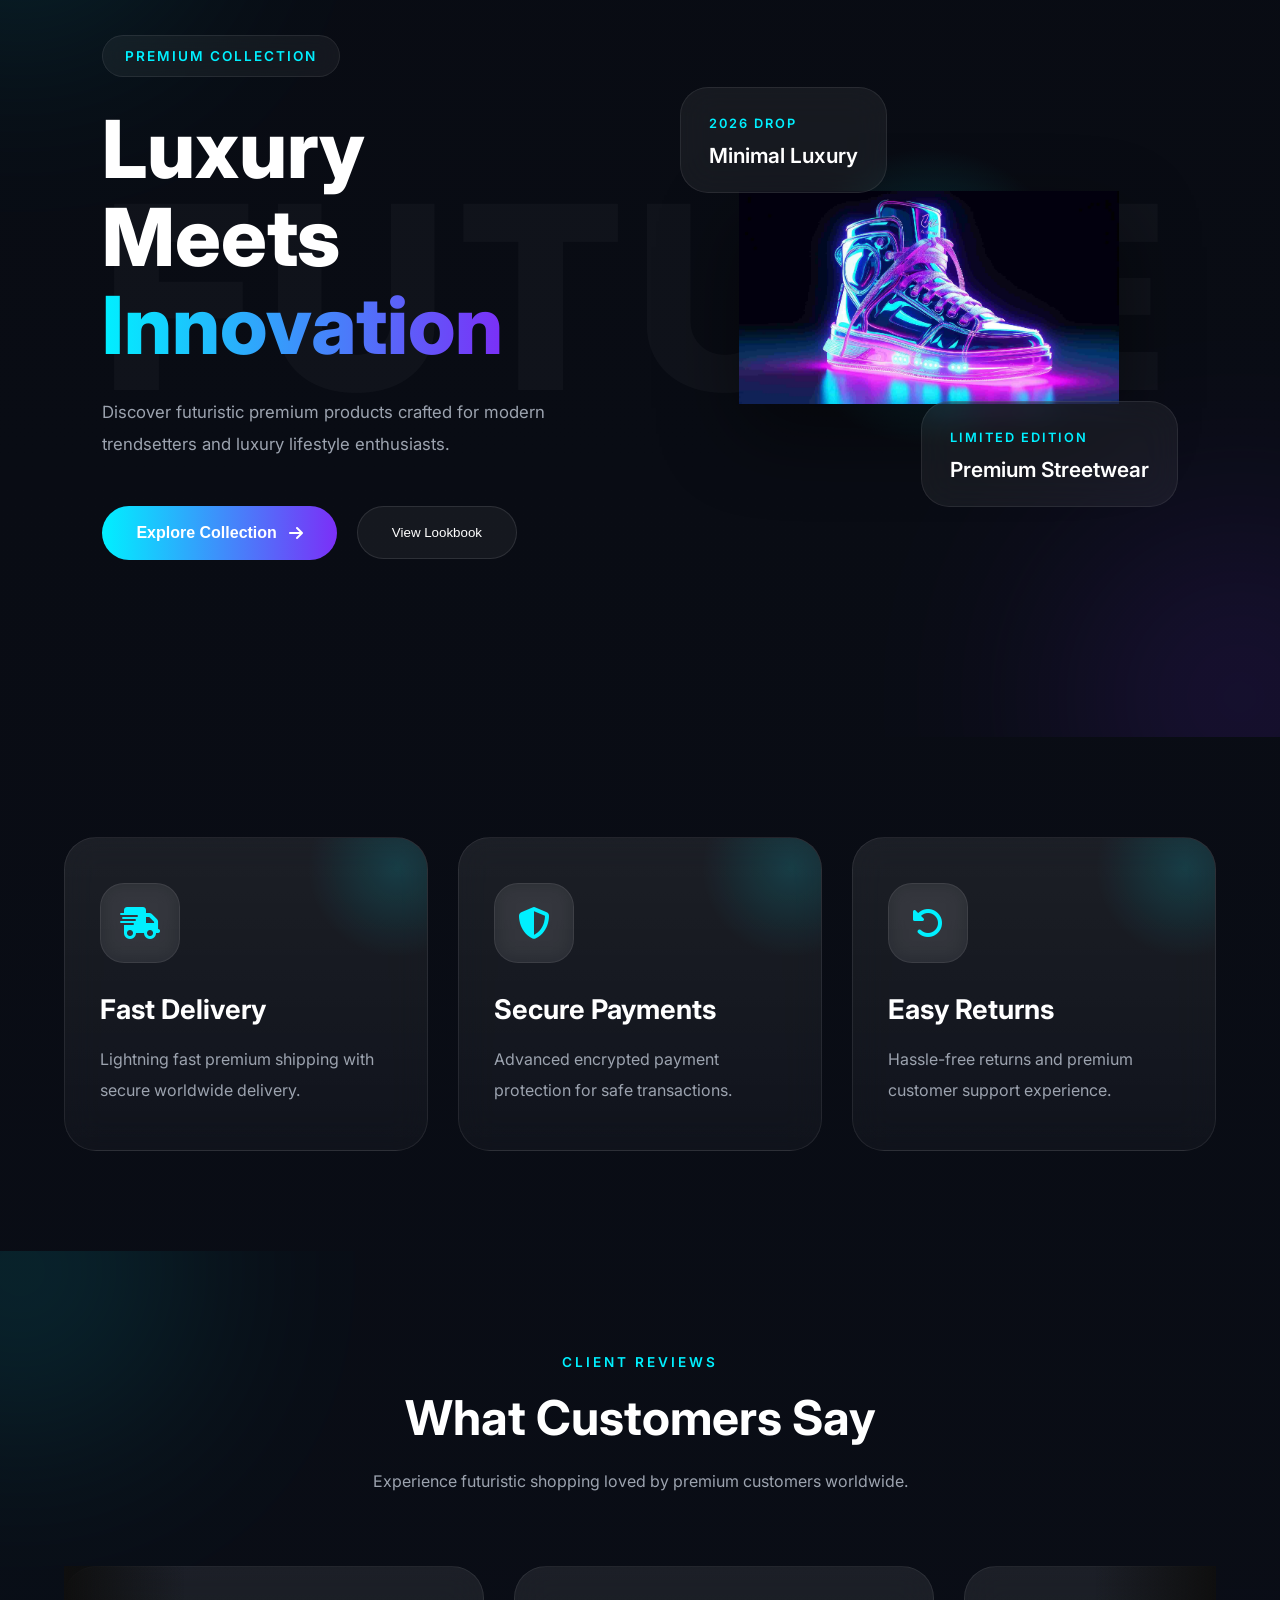
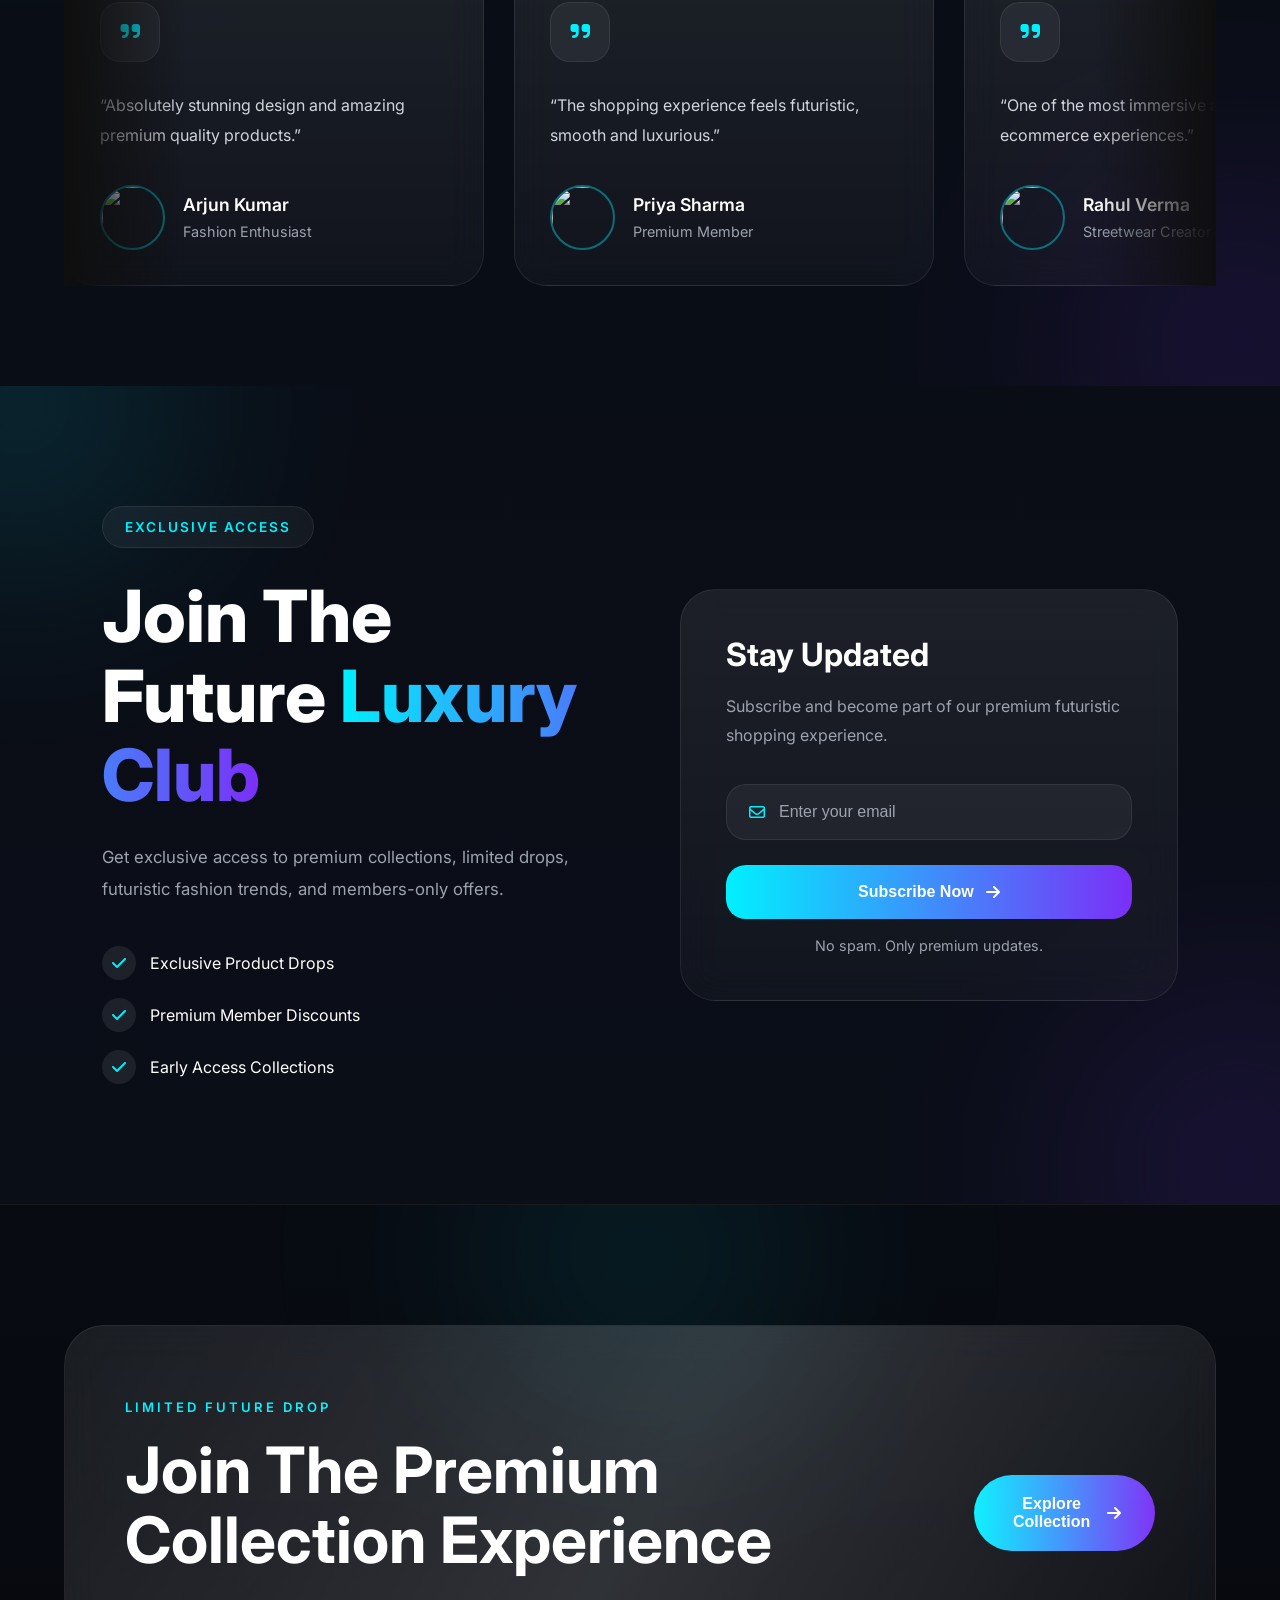
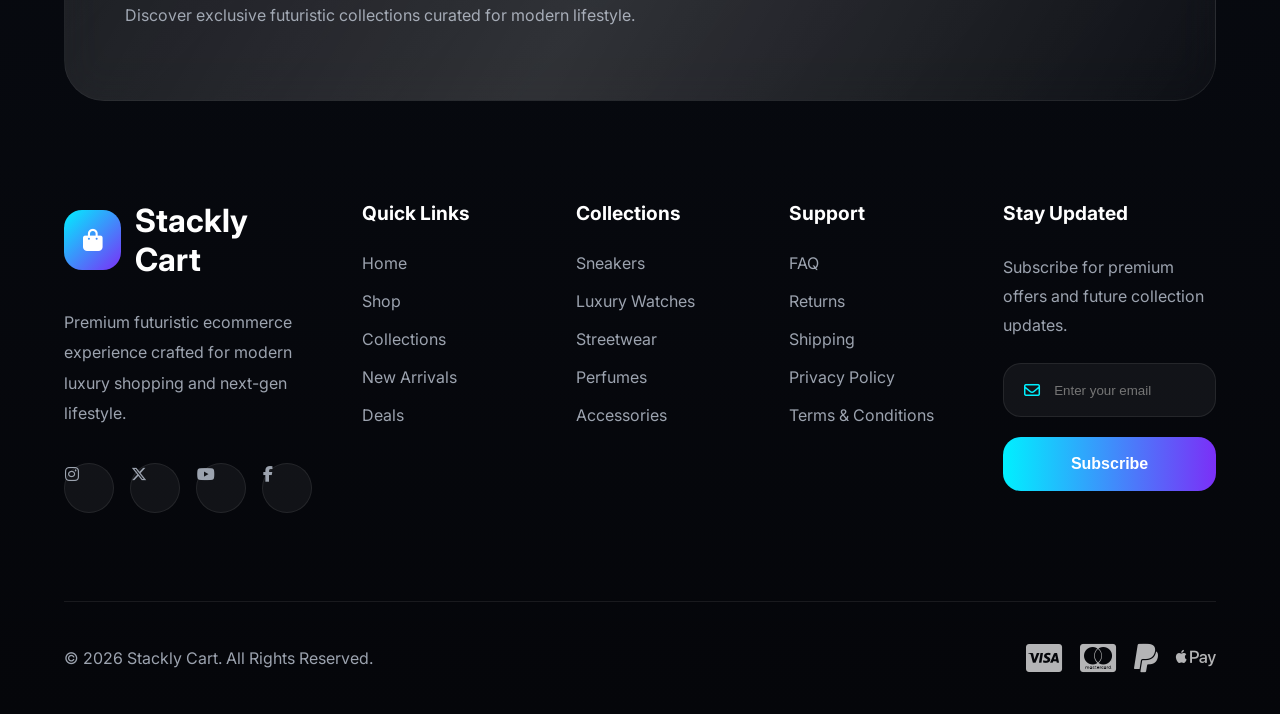
==== commit 070c6097: "added navigations" ====
--- a/index.html
+++ b/index.html
@@ -41,26 +41,26 @@
 
   <!-- Logo -->
 
-  <div class="logo">
-
-    <div class="logo-icon">
-      <i class="fa-solid fa-bag-shopping"></i>
-    </div>
-
-  <h2>Stackly Cart</h2>
-
-</div>
+  <a href="index.html" class="logo">
+
+      <div class="logo-icon">
+        <i class="fa-solid fa-bag-shopping"></i>
+      </div>
+
+      <h2>Stackly Cart</h2>
+
+  </a>
 
   <!-- Navigation -->
 
   <nav class="nav-links">
 
     <a href="#" class="active">Home</a>
-    <a href="#">Shop</a>
-    <a href="#">Collections</a>
-    <a href="#">New Arrivals</a>
-    <a href="#">Deals</a>
-    <a href="#">Contact</a>
+    <a href="shop.html">Shop</a>
+    <a href="collections.html">Collections</a>
+    <a href="newarrivals.html">New Arrivals</a>
+    <a href="deals.html">Deals</a>
+    <a href="contact.html">Contact</a>
 
     <div class="mobile-auth">
 
@@ -1648,10 +1648,10 @@
       <h3>Quick Links</h3>
 
       <a href="#">Home</a>
-      <a href="#">Shop</a>
-      <a href="#">Collections</a>
-      <a href="#">New Arrivals</a>
-      <a href="#">Deals</a>
+      <a href="shop.html">Shop</a>
+      <a href="collections.html">Collections</a>
+      <a href="newarrivals.html">New Arrivals</a>
+      <a href="deals.html">Deals</a>
 
     </div>
 
--- a/style.css
+++ b/style.css
@@ -7561,4 +7561,16 @@
 
   }
 
+}
+
+.logo{
+
+  display:flex;
+  align-items:center;
+
+  gap:14px;
+
+  text-decoration:none;
+
+
 }
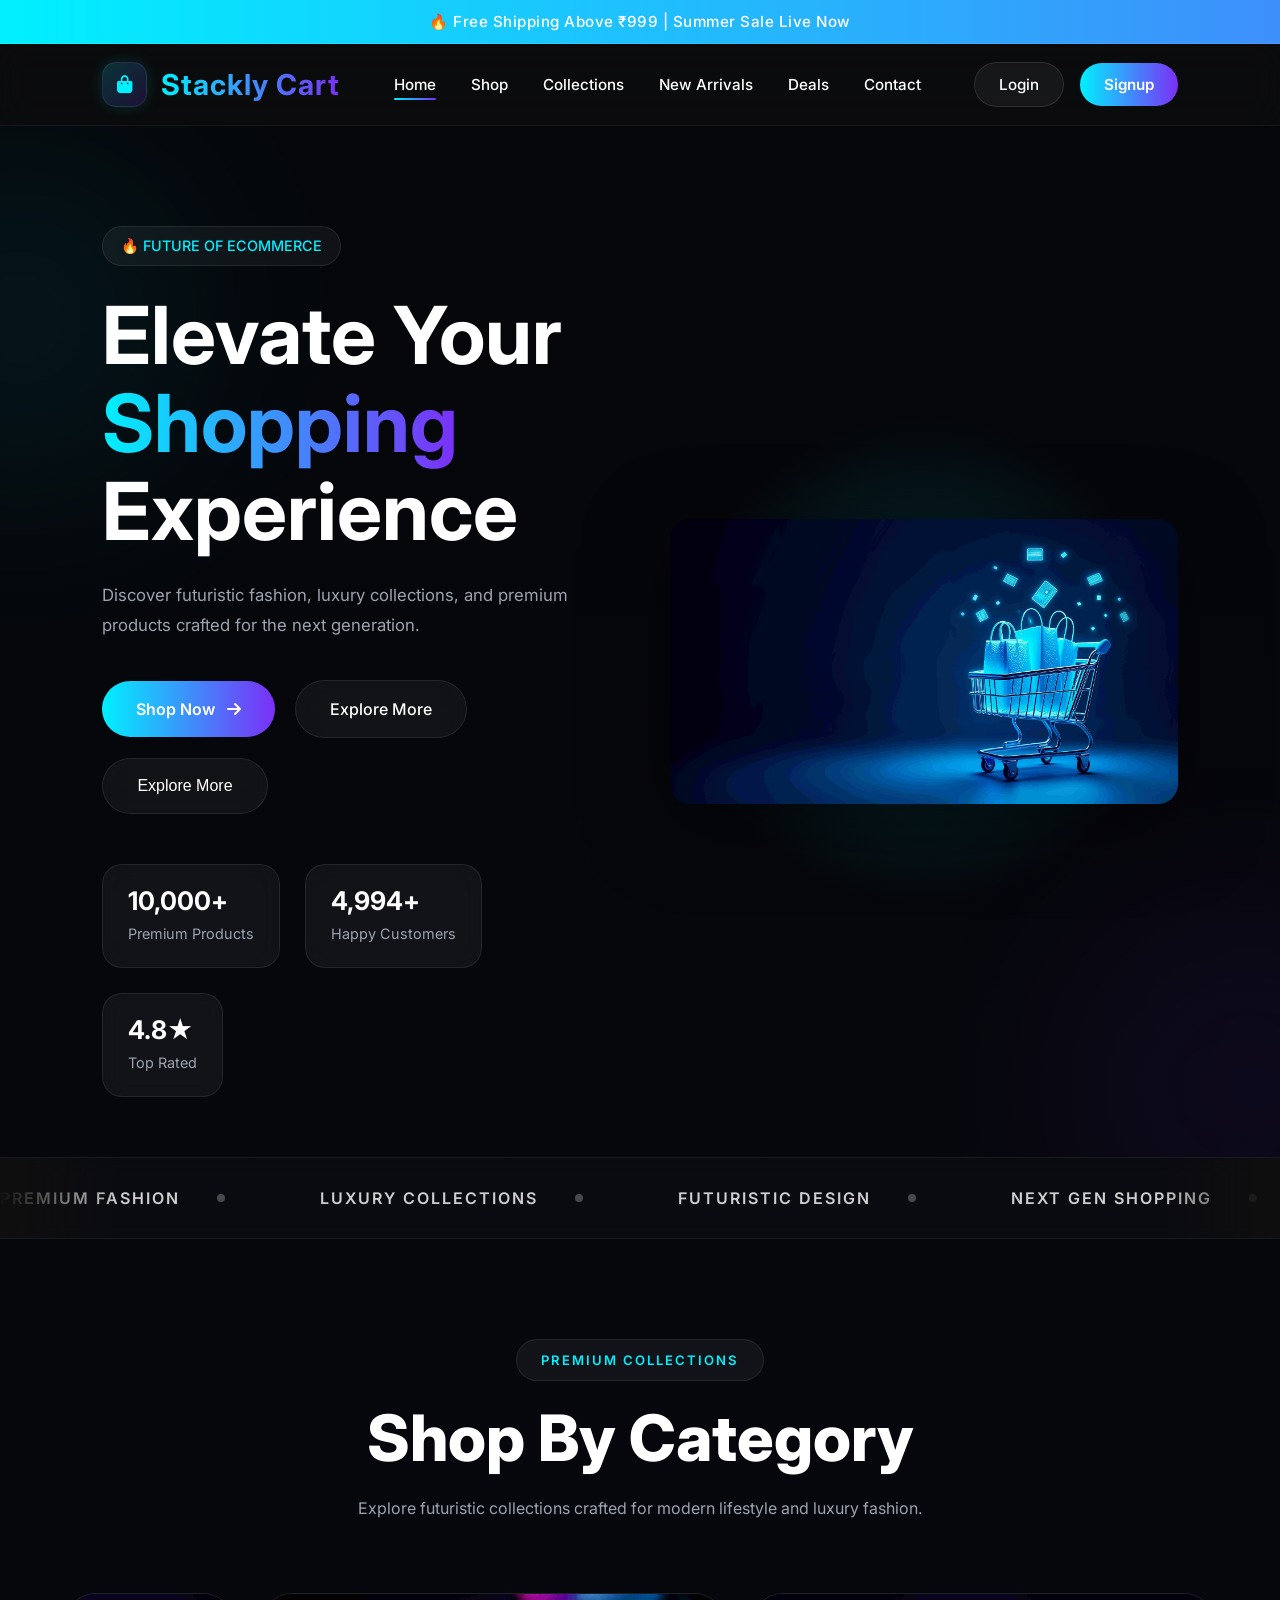
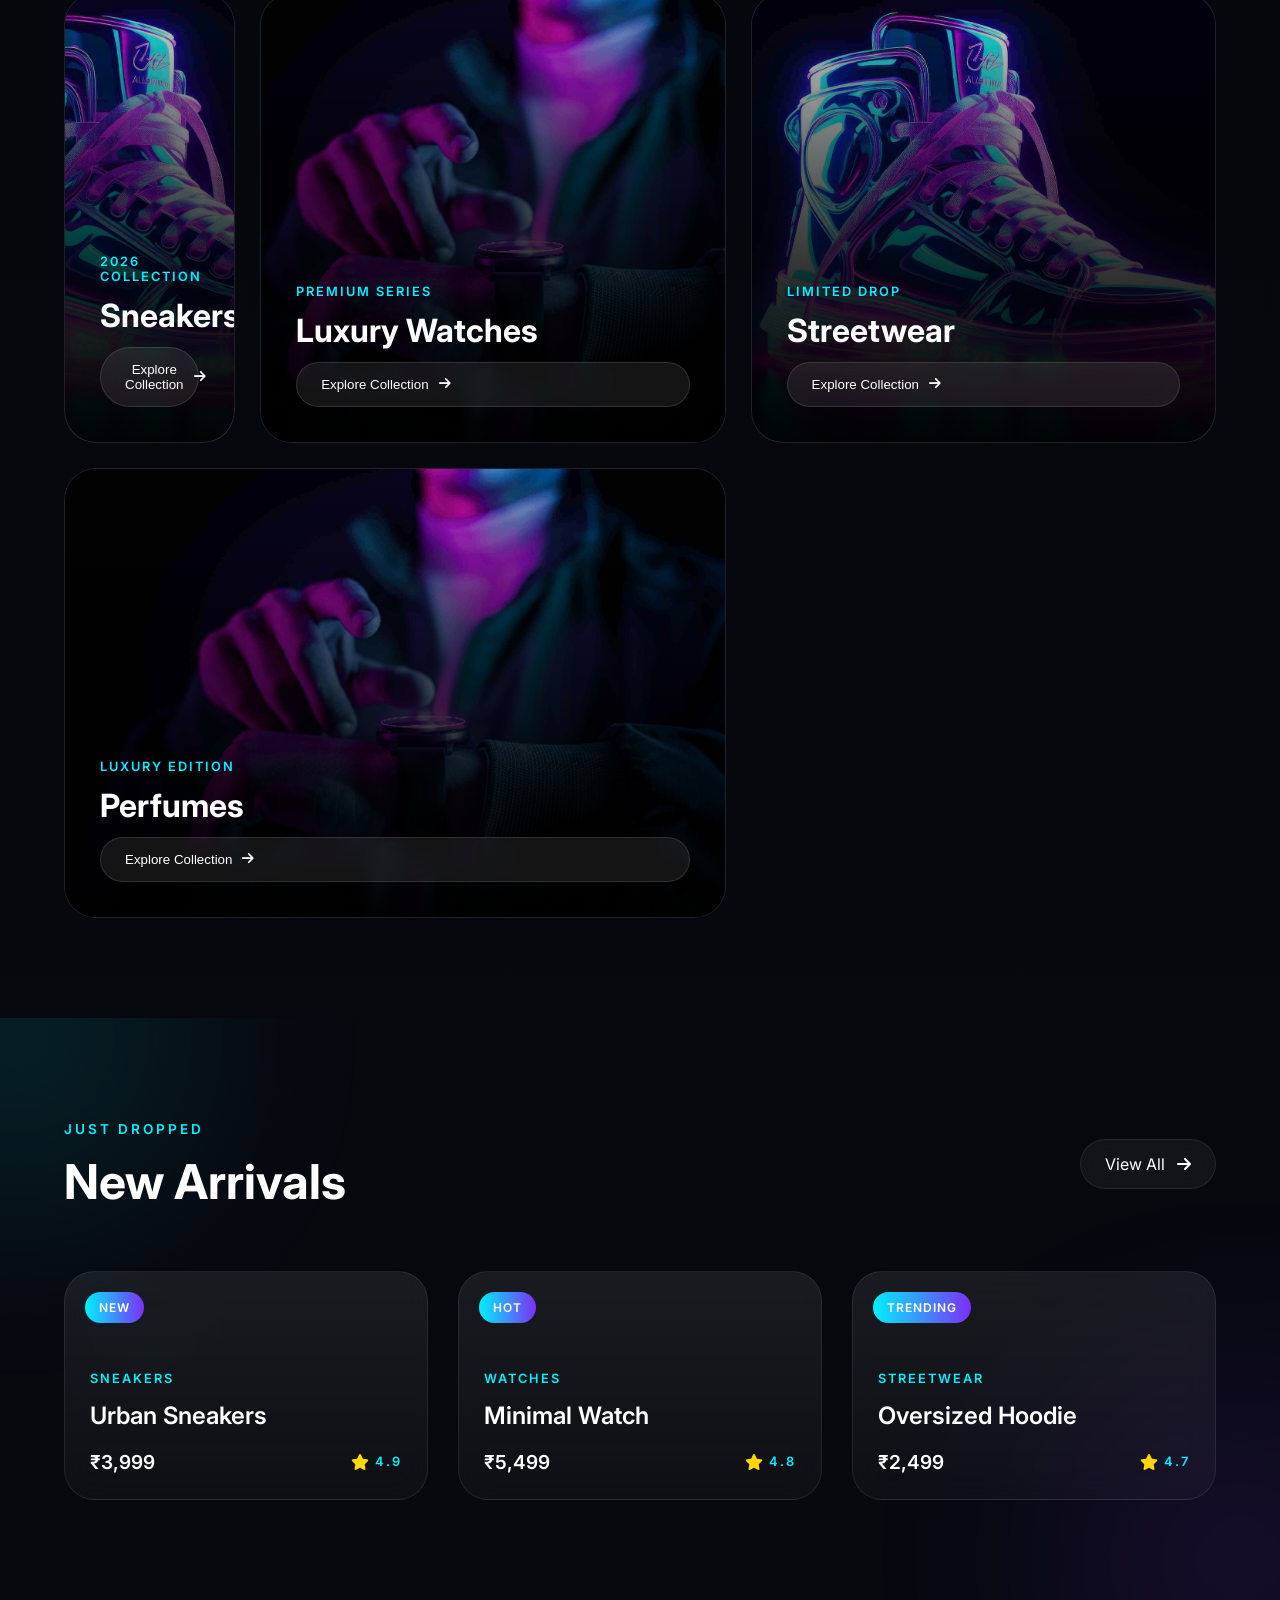
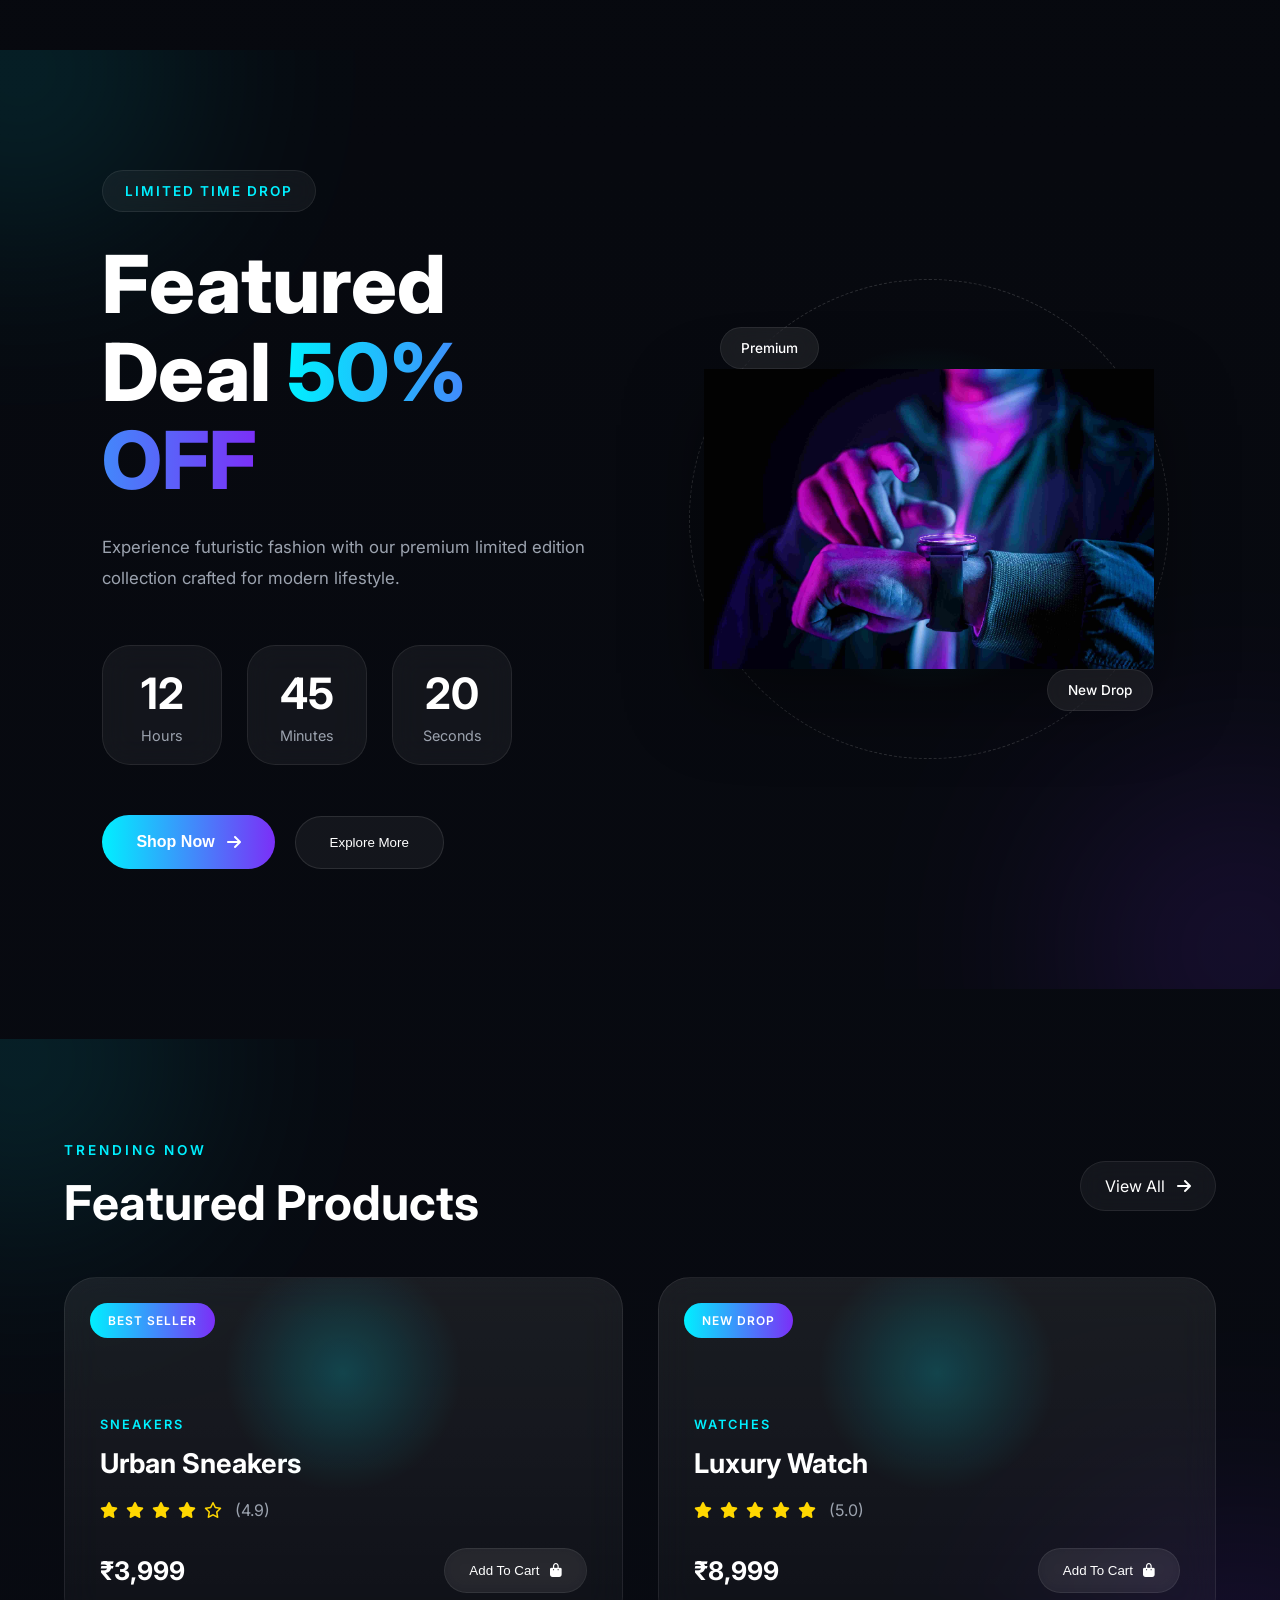
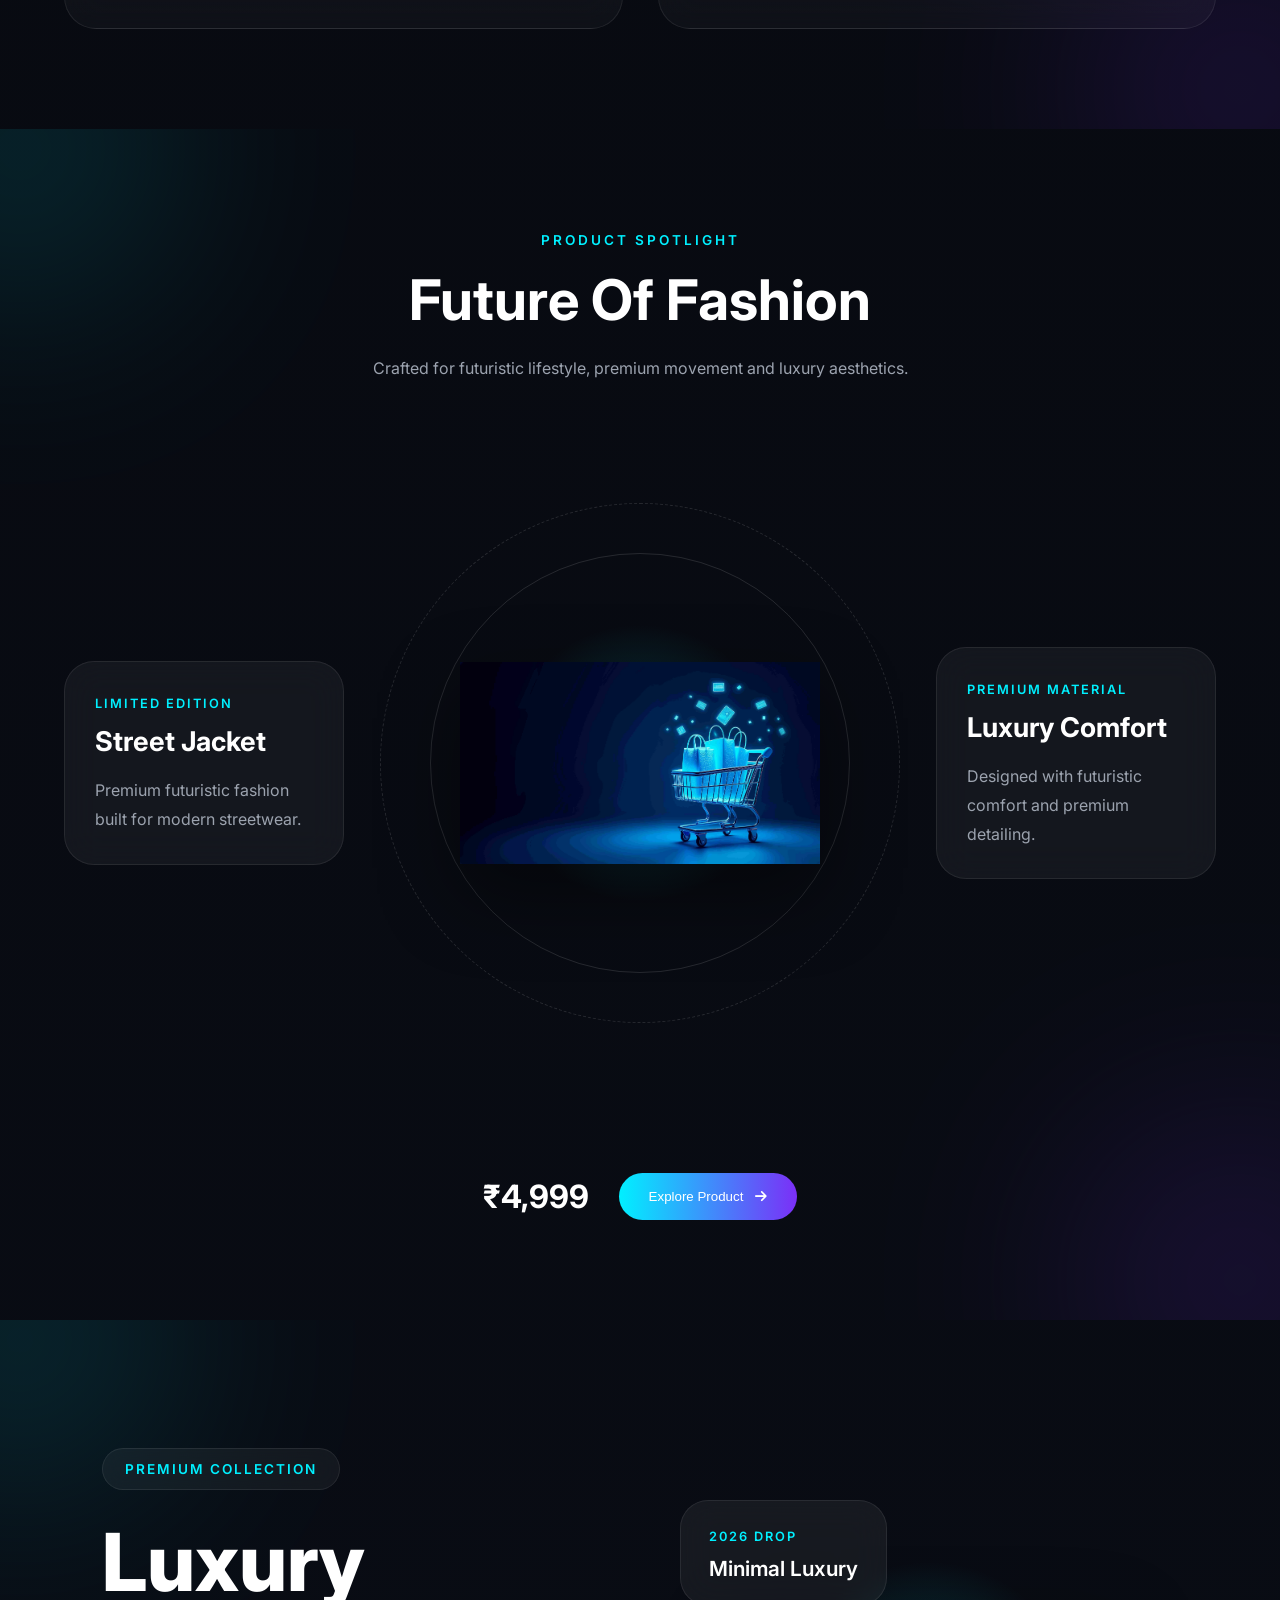
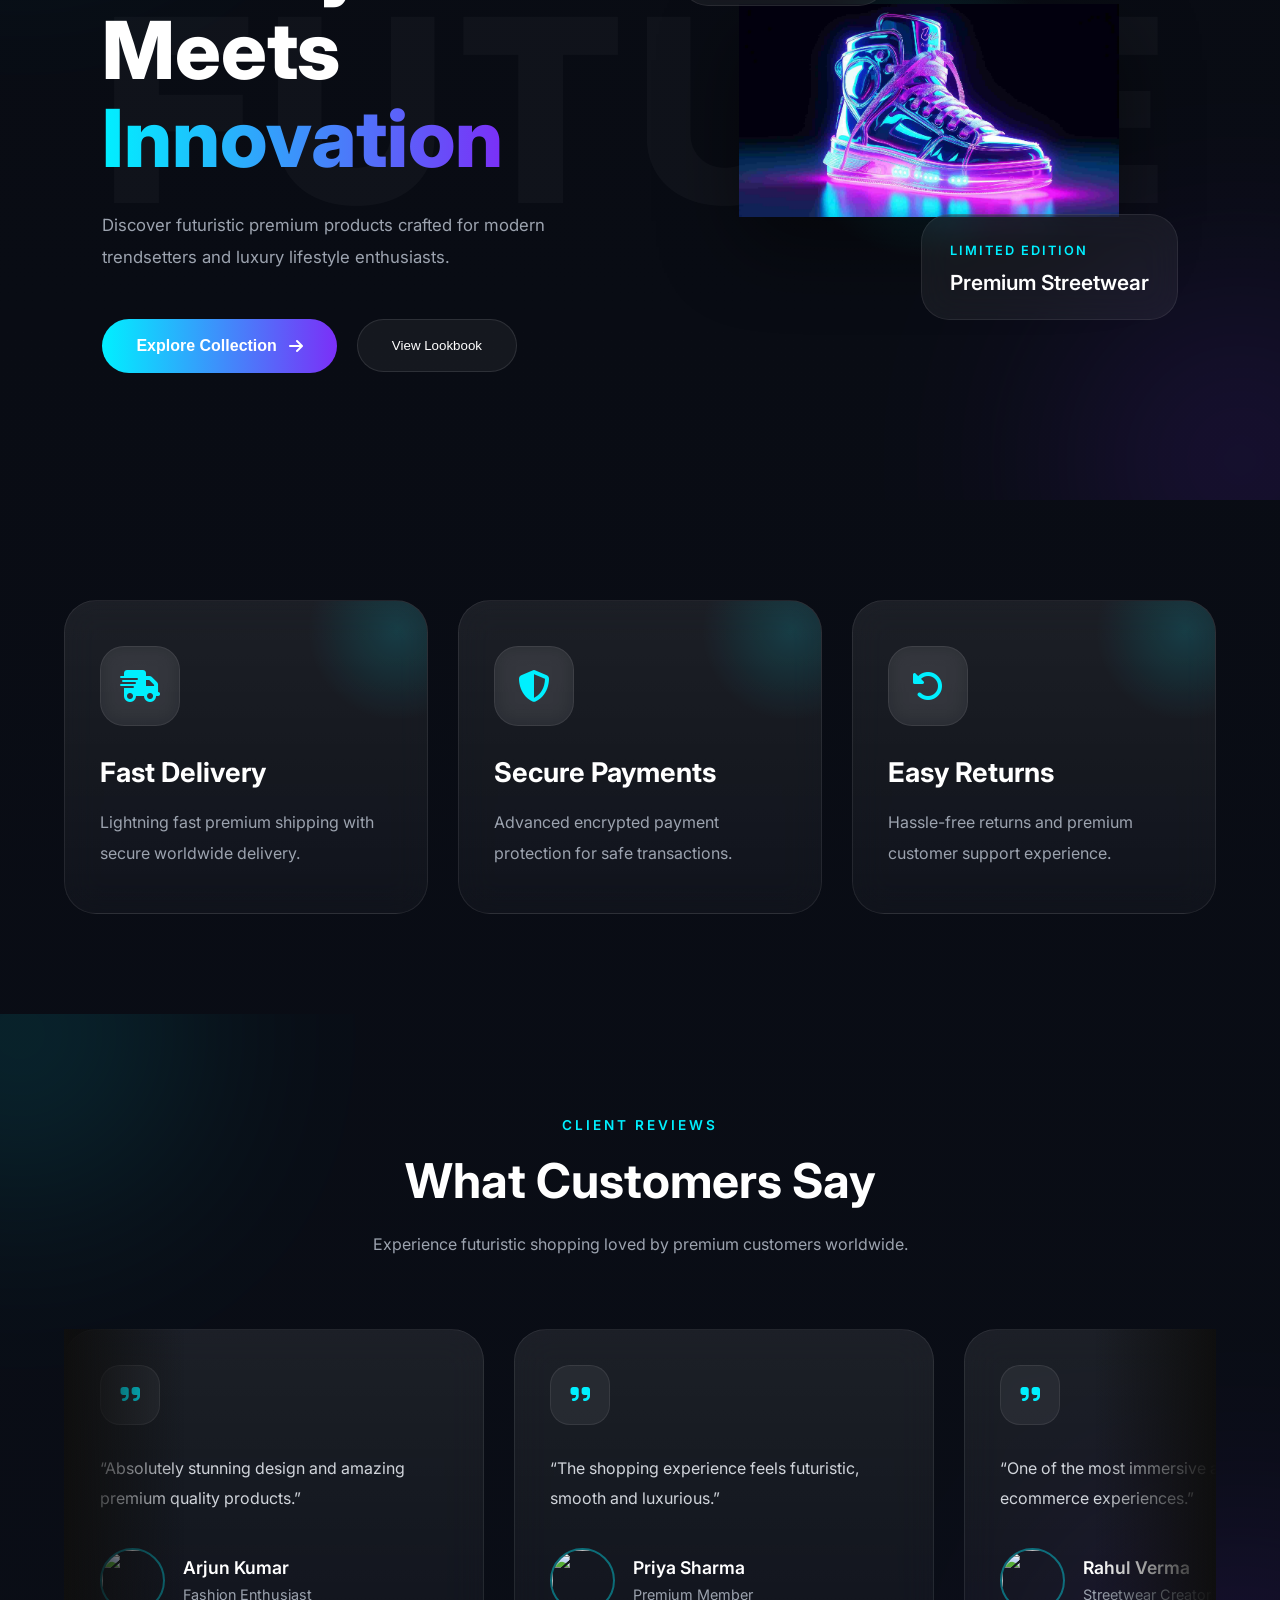
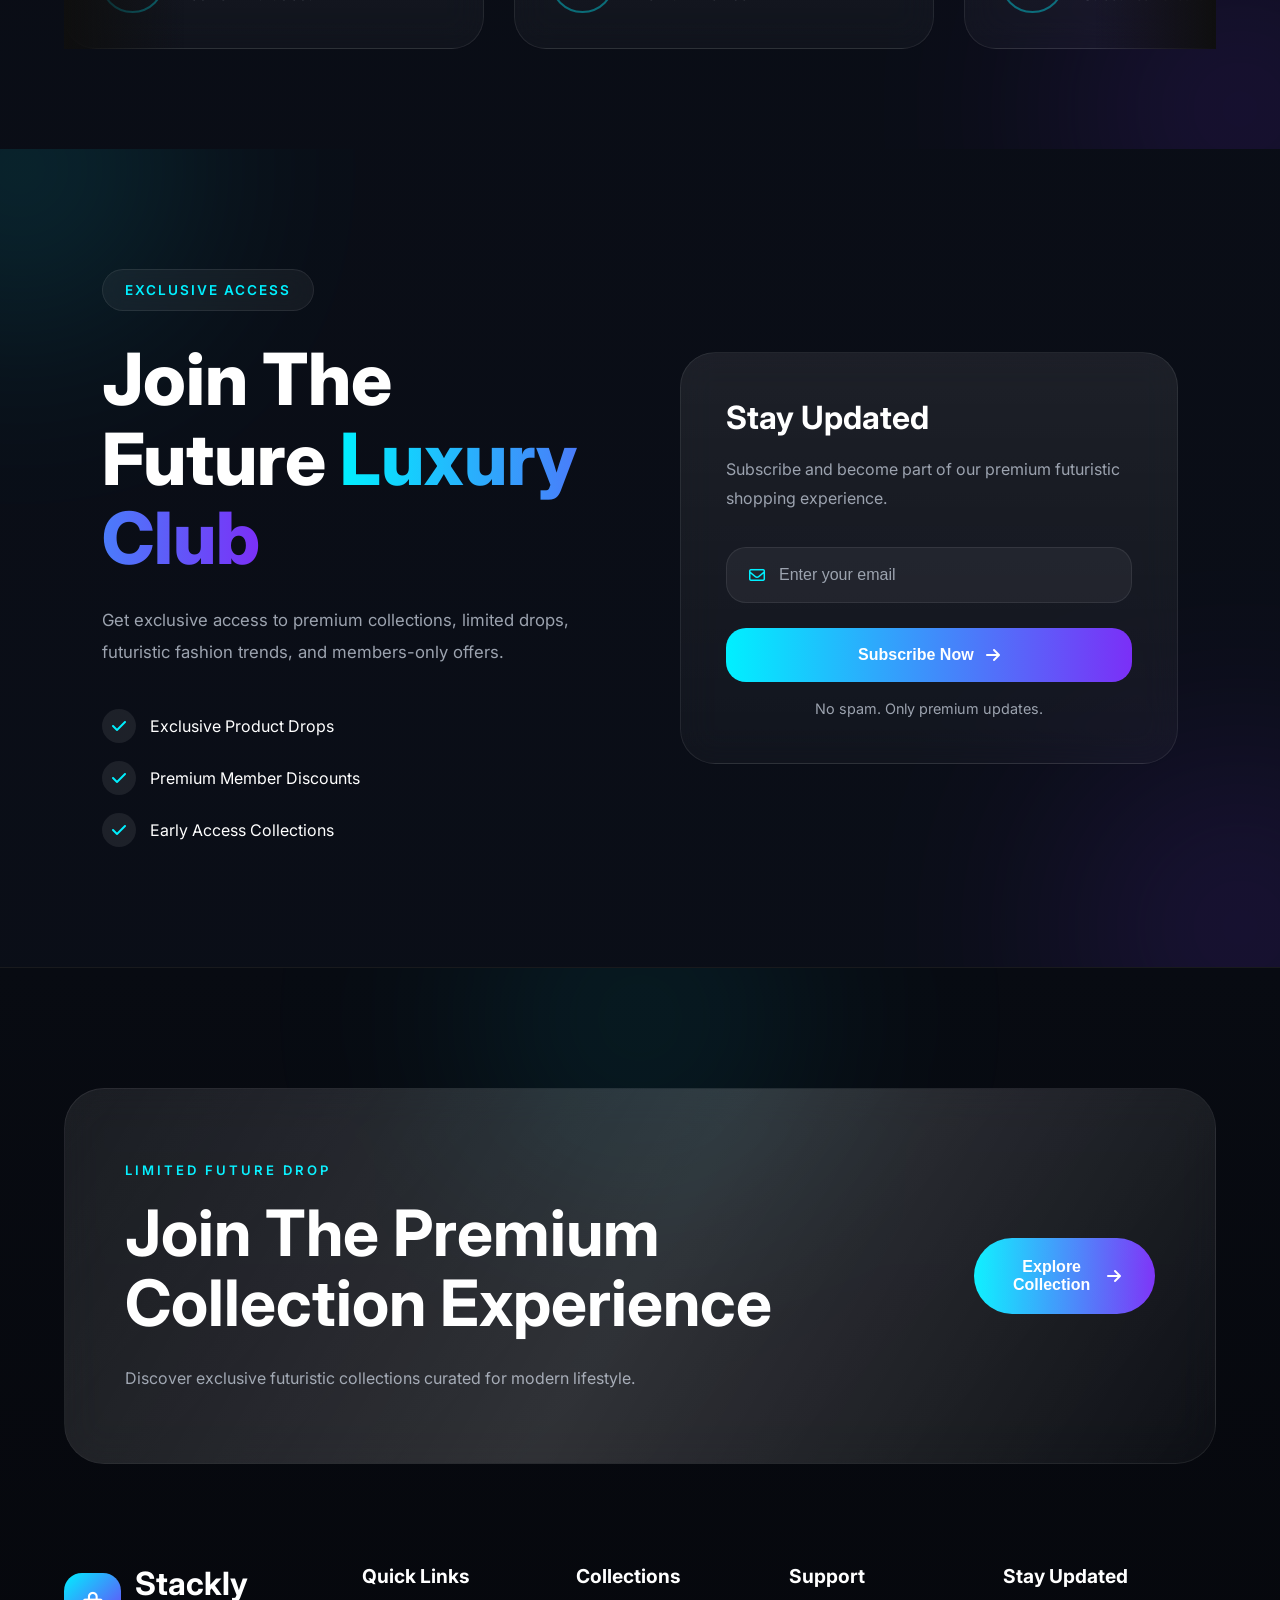
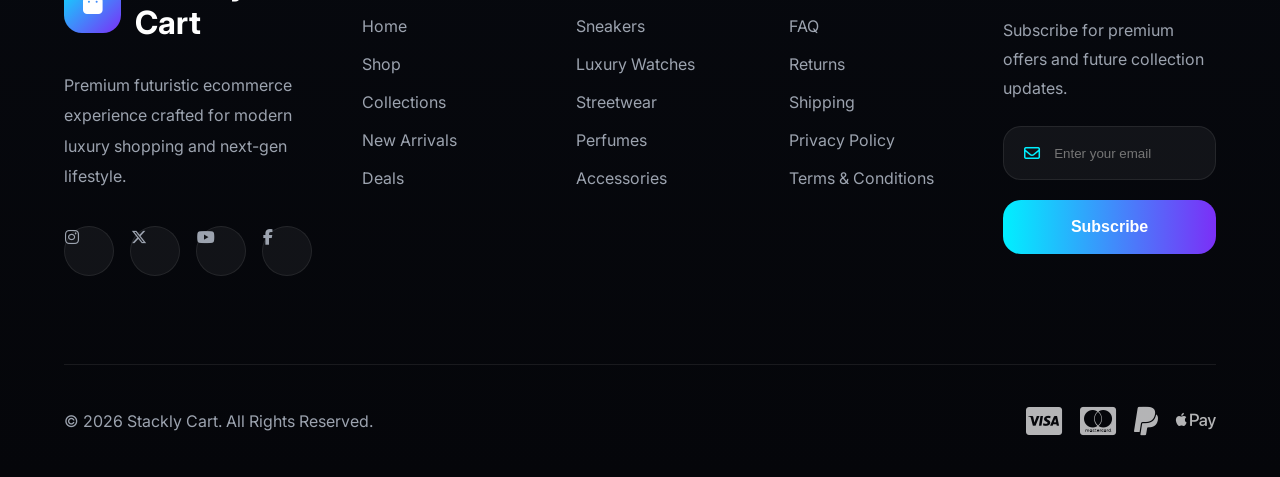
==== commit ff5fd7cc: "polishing UI" ====
--- a/index.html
+++ b/index.html
@@ -146,14 +146,18 @@
 
     <div class="hero-buttons">
 
-      <button class="primary-btn">
+      <a href="shop.html" class="primary-btn">
 
         Shop Now
 
         <i class="fa-solid fa-arrow-right"></i>
 
-      </button>
-
+      </a>
+      <a href="collections.html" class="secondary-btn">
+
+        Explore More
+
+      </a>
       <button class="secondary-btn">
 
         Explore More
--- a/style.css
+++ b/style.css
@@ -30,7 +30,7 @@
 
 section{
   width: 100%;
-  padding: 80px 8%;
+  padding: 0px 8%;
 }
 
 /* Root Variables */
@@ -625,7 +625,7 @@
 
   gap: 60px;
 
-  padding: 120px 8% 80px;
+  padding: 100px 8% 60px;
 
   overflow: hidden;
 
@@ -1437,6 +1437,11 @@
 .secondary-btn{
 
   cursor: pointer;
+  text-decoration: none;
+
+  display: inline-flex;
+  align-items: center;
+  justify-content: center;
 
 }
 
@@ -1666,7 +1671,7 @@
 
   text-align: center;
 
-  margin-bottom: 70px;
+  margin-bottom: 45px;
 
 }
 
@@ -2495,7 +2500,7 @@
   border-radius: 40px;
 
   margin:
-    100px 8%;
+    60px 8%;
 
   background:
     linear-gradient(
@@ -2833,7 +2838,7 @@
     120px 8%;
 
   margin:
-    100px 0;
+    50px 0;
 
   overflow: hidden;
 
@@ -2892,6 +2897,7 @@
   position: relative;
 
   z-index: 2;
+  padding:0px;
 
 }
 
@@ -3552,7 +3558,7 @@
   justify-content: space-between;
   align-items: center;
 
-  margin-bottom: 70px;
+  margin-bottom: 45px;
 
   position: relative;
 
@@ -4057,7 +4063,7 @@
 
   text-align: center;
 
-  margin-bottom: 80px;
+  margin-bottom: 30px;
 
   position: relative;
 
@@ -4572,7 +4578,7 @@
   gap: 80px;
 
   padding:
-    140px 8%;
+    90px 8%;
 
   overflow: hidden;
 
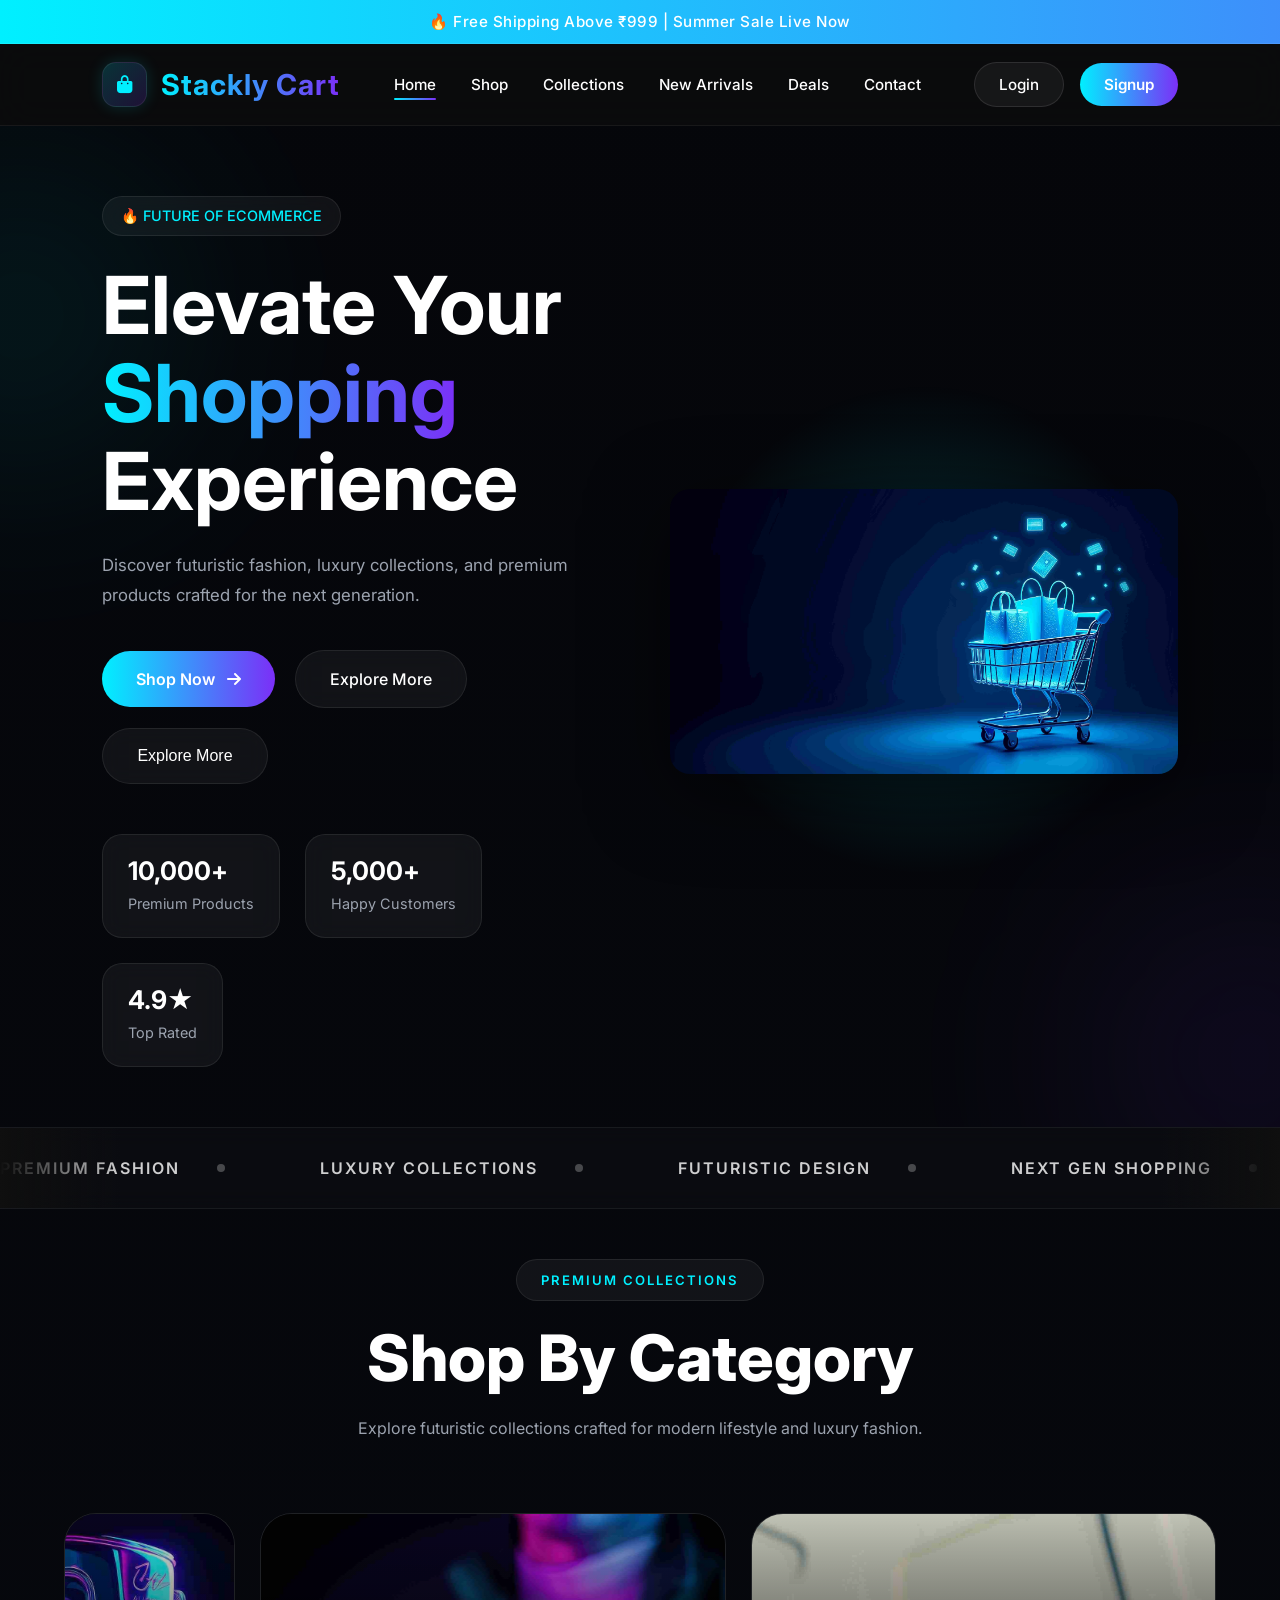
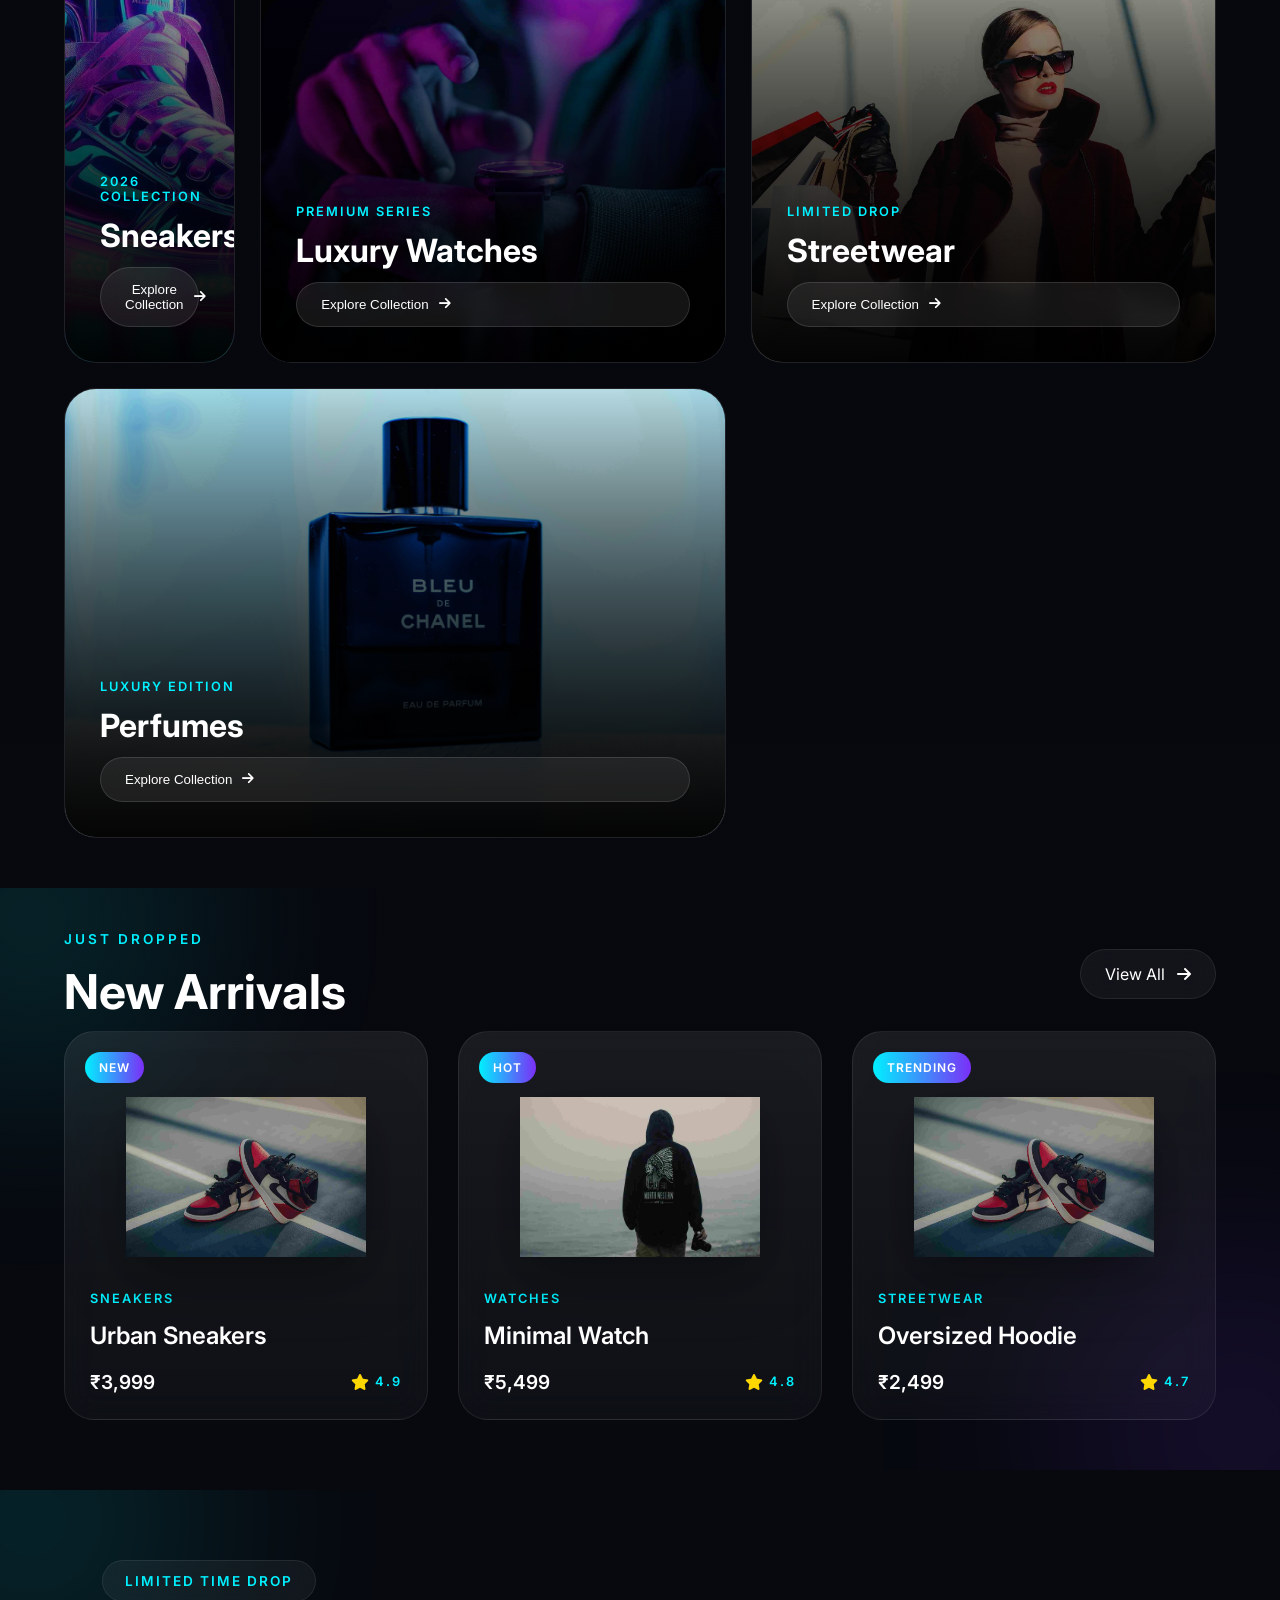
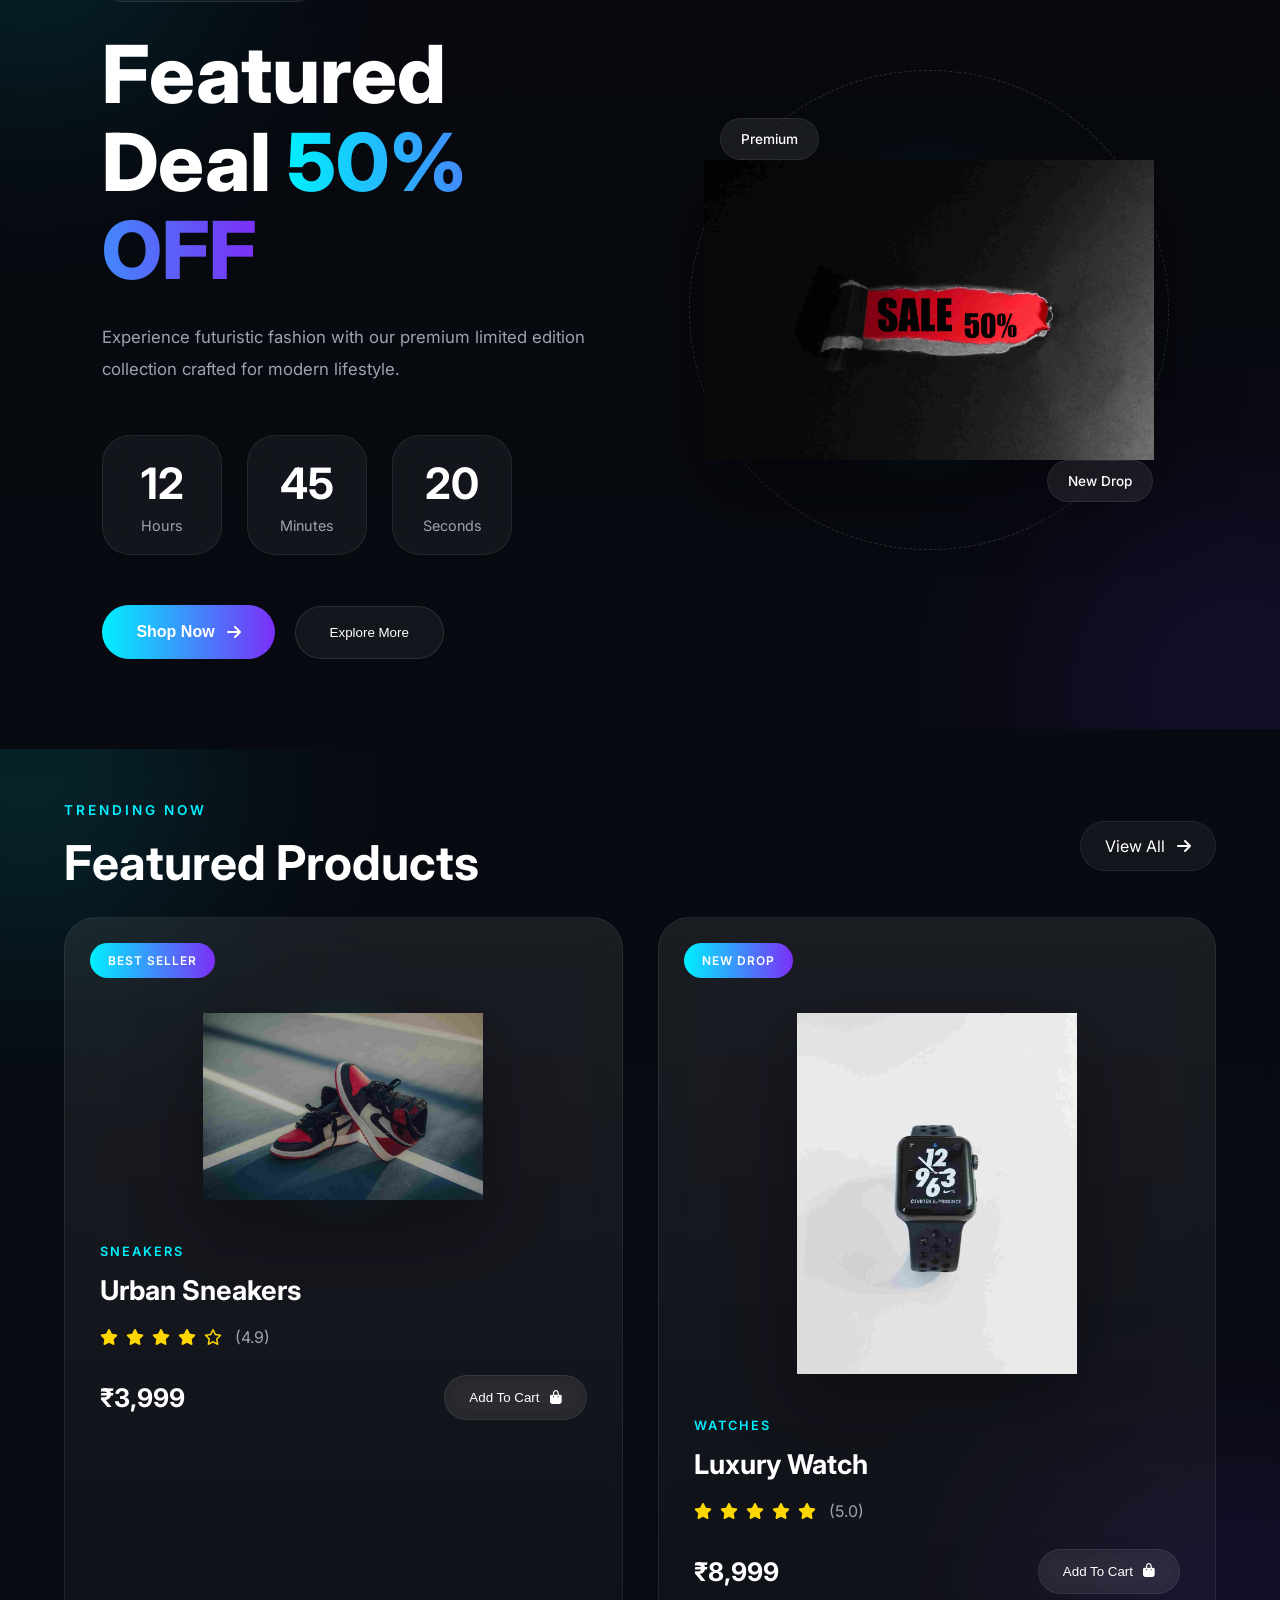
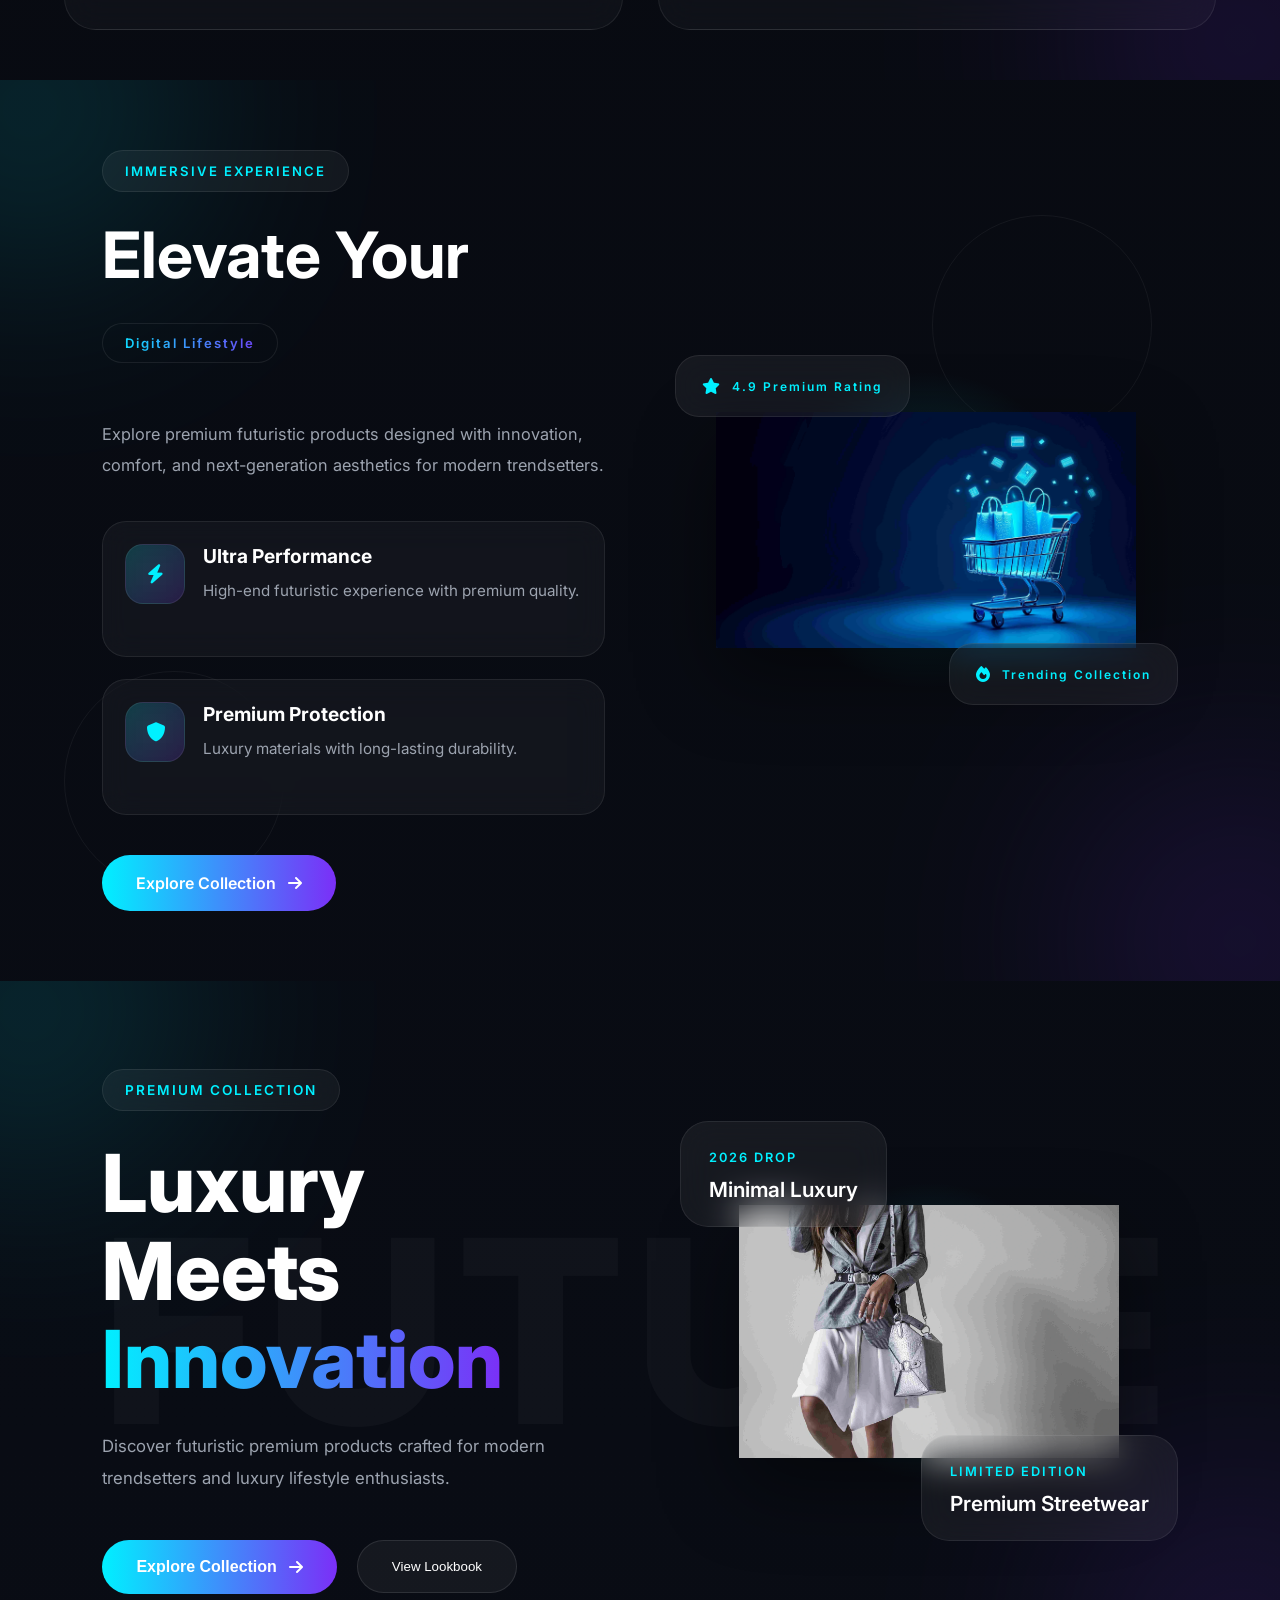
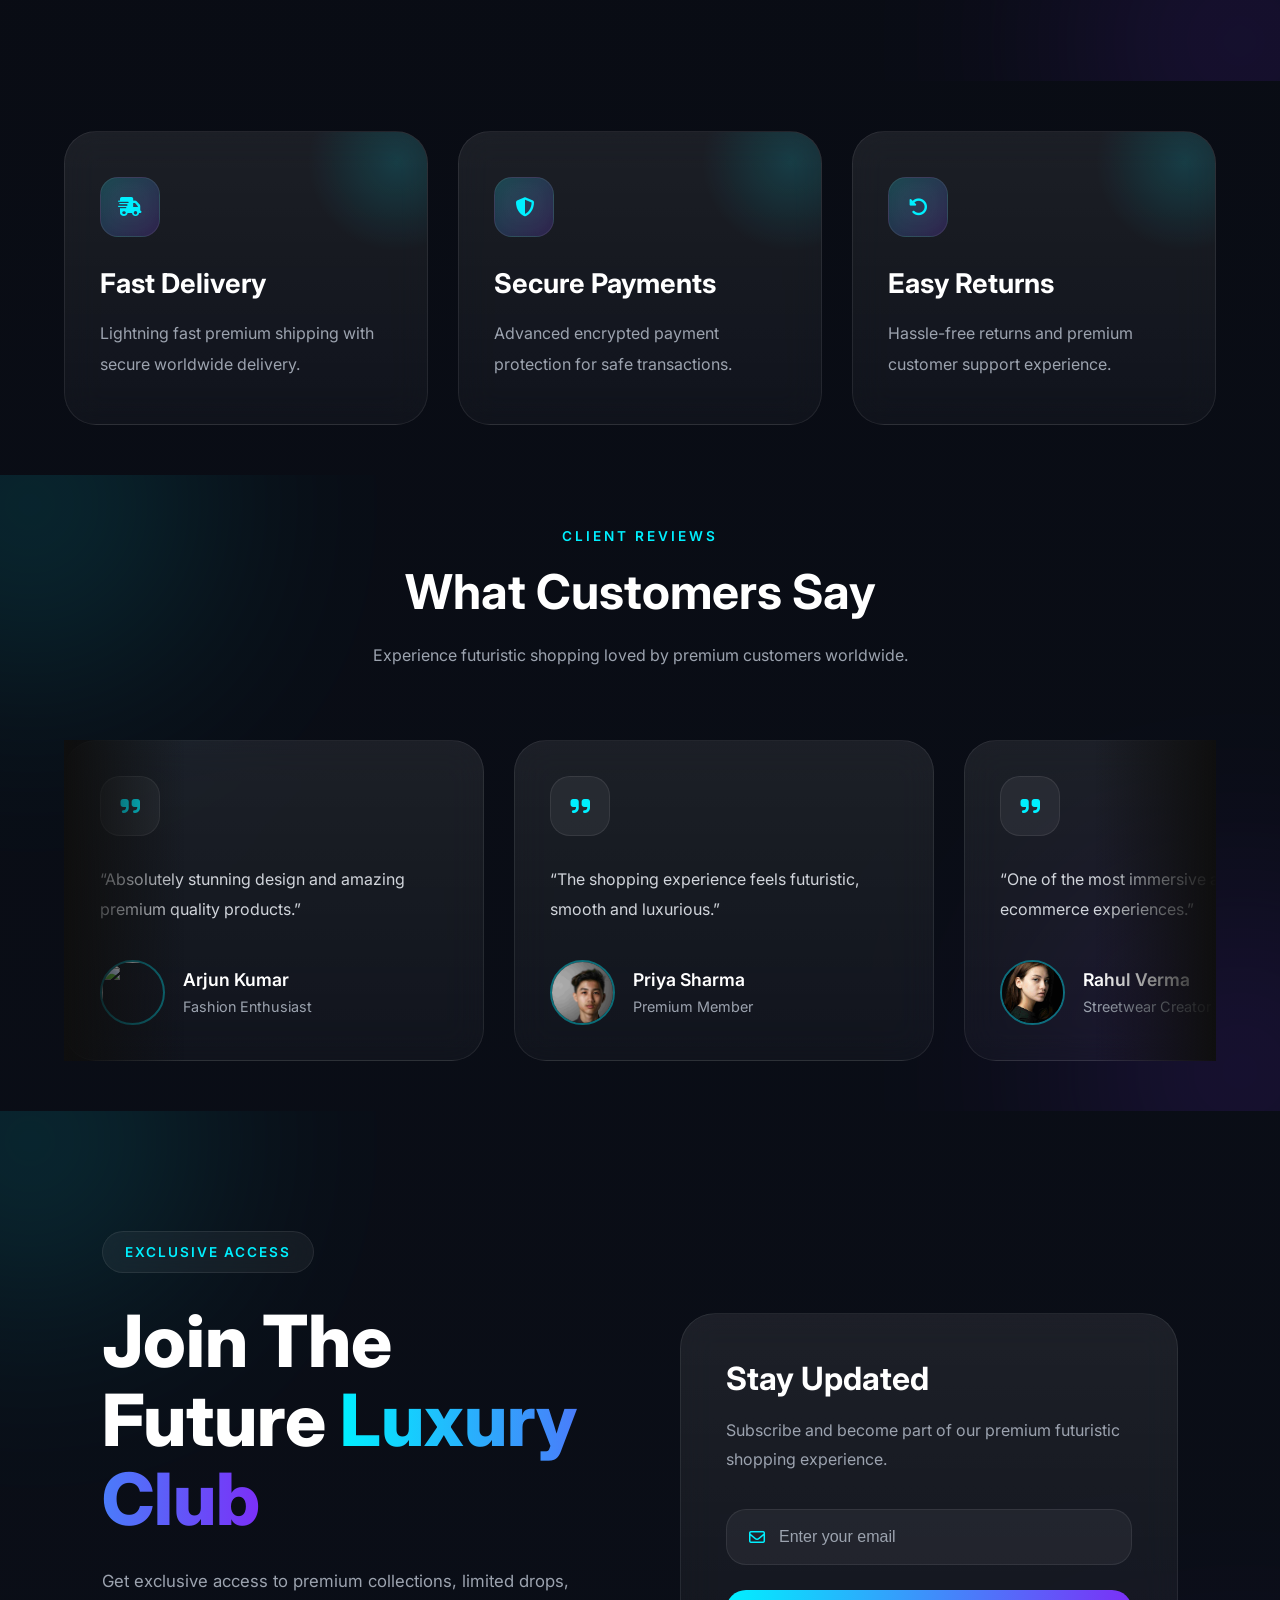
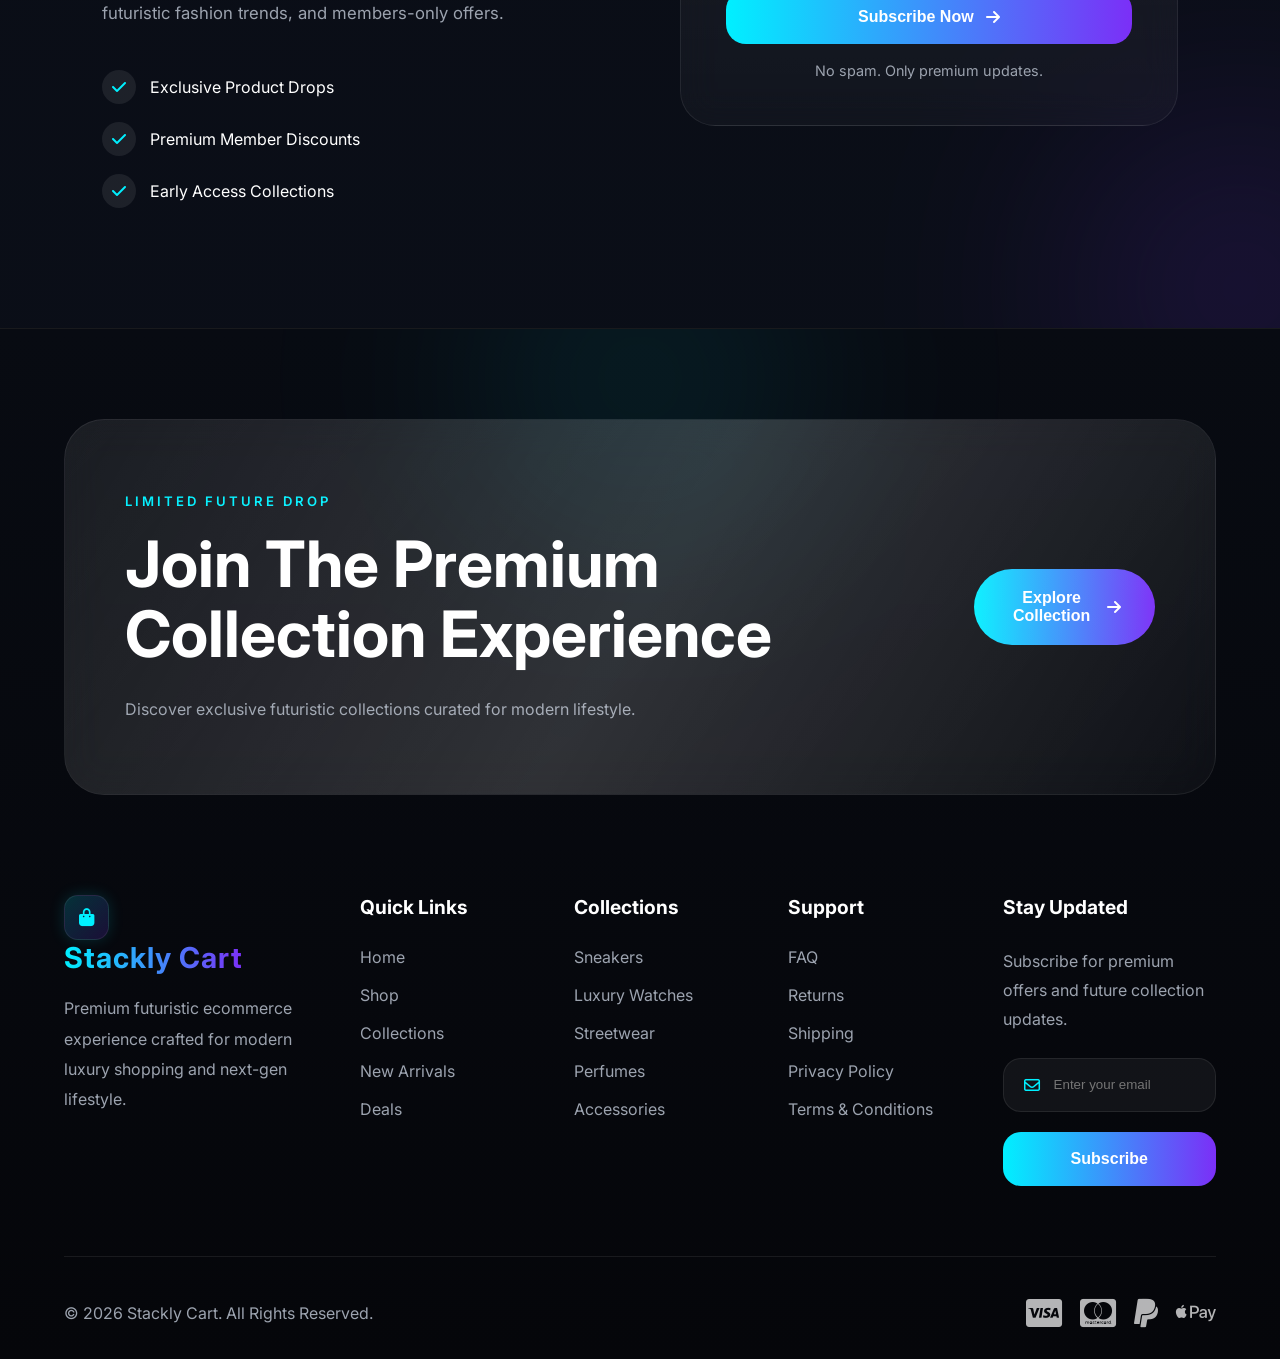
==== commit f36634ca: "added polish" ====
--- a/index.html
+++ b/index.html
@@ -343,7 +343,7 @@
 
       <div class="category-image">
 
-        <img src="Assets/3d-shoe-shape-glowing-with-bright-holographic-colors_11zon.webp" alt="Streetwear">
+        <img src="Assets/freestocks-_3Q3tsJ01nc-unsplash_11zon (1).webp" alt="Streetwear">
 
       </div>
 
@@ -373,7 +373,7 @@
 
       <div class="category-image">
 
-        <img src="Assets/futuristic-hologram-smartwatch-wearable-technology_11zon.webp" alt="Perfumes">
+        <img src="Assets/jeroen-den-otter-2b0JeJTEclQ-unsplash (1)_11zon (1).webp" alt="Perfumes">
 
       </div>
 
@@ -466,7 +466,7 @@
 
       <div class="arrival-image">
 
-        <img src="assets/images/product1.png" alt="">
+        <img src="Assets/dashboard/taylor-smith-aDZ5YIuedQg-unsplash_11zon.webp" alt="">
 
       </div>
 
@@ -517,7 +517,7 @@
 
       <div class="arrival-image">
 
-        <img src="assets/images/product2.png" alt="">
+        <img src="Assets/dashboard/timothy-rose-nBaf7c_wd80-unsplash_11zon.webp" alt="">
 
       </div>
 
@@ -566,7 +566,7 @@
 
       <div class="arrival-image">
 
-        <img src="assets/images/product3.png" alt="">
+        <img src="Assets/dashboard/taylor-smith-aDZ5YIuedQg-unsplash_11zon.webp" alt="">
 
       </div>
 
@@ -597,9 +597,6 @@
 
 </section>
 
-<!-- ========================= -->
-<!-- FEATURED DEAL SHOWCASE -->
-<!-- ========================= -->
 
 <section class="featured-deal">
 
@@ -694,7 +691,7 @@
 
     <!-- Product Image -->
 
-    <img src="Assets/futuristic-hologram-smartwatch-wearable-technology_11zon.webp" alt="Featured Product">
+    <img src="Assets/sasun-bughdaryan-SNfWzvh7yiM-unsplash (1)_11zon.webp" alt="Featured Product">
 
     <!-- Floating Tags -->
 
@@ -777,7 +774,7 @@
 
         <div class="product-glow"></div>
 
-        <img src="assets/images/product1.png" alt="">
+        <img src="Assets/dashboard/taylor-smith-aDZ5YIuedQg-unsplash_11zon.webp" alt="">
 
       </div>
 
@@ -847,7 +844,7 @@
 
         <div class="product-glow"></div>
 
-        <img src="assets/images/product2.png" alt="">
+        <img src="Assets/dashboard/david-svihovec-HM-Y497t5CU-unsplash_11zon.webp" alt="">
 
       </div>
 
@@ -892,109 +889,145 @@
 </section>
 
 <!-- ========================= -->
-<!-- PRODUCT SPOTLIGHT STAGE -->
+<!-- FUTURE EXPERIENCE SECTION -->
 <!-- ========================= -->
 
-<section class="spotlight-section">
-
-  <!-- Background Effects -->
-
-  <div class="spotlight-blur blur-left"></div>
-  <div class="spotlight-blur blur-right"></div>
-
-  <!-- Header -->
-
-  <div class="spotlight-header">
-
-    <span>PRODUCT SPOTLIGHT</span>
-
-    <h2>Future Of Fashion</h2>
-
-    <p>
-
-      Crafted for futuristic lifestyle,
-      premium movement and luxury aesthetics.
-
-    </p>
-
-  </div>
-
-  <!-- Spotlight Stage -->
-
-  <div class="spotlight-stage">
-
-    <!-- Left Floating Info -->
-
-    <div class="spotlight-info info-left">
-
-      <div class="info-card">
-
-        <span>LIMITED EDITION</span>
-
-        <h3>Street Jacket</h3>
-
-        <p>
-          Premium futuristic fashion
-          built for modern streetwear.
-        </p>
-
-      </div>
-
-    </div>
-
-    <!-- Center Product -->
-
-    <div class="spotlight-product">
-
-      <!-- Rotating Rings -->
-
-      <div class="ring ring-1"></div>
-      <div class="ring ring-2"></div>
-
-      <!-- Product Glow -->
-
-      <div class="product-light"></div>
+<section class="future-experience">
+
+  <!-- Background Glow -->
+
+  <div class="experience-blur blur-left"></div>
+  <div class="experience-blur blur-right"></div>
+
+  <!-- Floating Lines -->
+
+  <div class="floating-line line-1"></div>
+  <div class="floating-line line-2"></div>
+
+  <!-- Content Wrapper -->
+
+  <div class="experience-wrapper">
+
+    <!-- Left Content -->
+
+    <div class="experience-content">
+
+      <span>IMMERSIVE EXPERIENCE</span>
+
+      <h2>
+
+        Elevate Your
+        <span>Digital Lifestyle</span>
+
+      </h2>
+
+      <p>
+
+        Explore premium futuristic products
+        designed with innovation, comfort,
+        and next-generation aesthetics for
+        modern trendsetters.
+
+      </p>
+
+      <!-- Features -->
+
+      <div class="experience-features">
+
+        <!-- Item -->
+
+        <div class="feature-item">
+
+          <div class="feature-icon">
+
+            <i class="fa-solid fa-bolt"></i>
+
+          </div>
+
+          <div>
+
+            <h4>Ultra Performance</h4>
+
+            <p>
+              High-end futuristic experience
+              with premium quality.
+            </p>
+
+          </div>
+
+        </div>
+
+        <!-- Item -->
+
+        <div class="feature-item">
+
+          <div class="feature-icon">
+
+            <i class="fa-solid fa-shield"></i>
+
+          </div>
+
+          <div>
+
+            <h4>Premium Protection</h4>
+
+            <p>
+              Luxury materials with
+              long-lasting durability.
+            </p>
+
+          </div>
+
+        </div>
+
+      </div>
+
+      <!-- Button -->
+
+      <a href="shop.html" class="experience-btn">
+
+        Explore Collection
+
+        <i class="fa-solid fa-arrow-right"></i>
+
+      </a>
+
+    </div>
+
+    <!-- Right Visual -->
+
+    <div class="experience-visual">
+
+      <!-- Glow -->
+
+      <div class="experience-glow"></div>
+
+      <!-- Floating Cards -->
+
+      <div class="floating-card card-1">
+
+        <i class="fa-solid fa-star"></i>
+
+        <span>4.9 Premium Rating</span>
+
+      </div>
+
+      <div class="floating-card card-2">
+
+        <i class="fa-solid fa-fire"></i>
+
+        <span>Trending Collection</span>
+
+      </div>
 
       <!-- Product Image -->
 
-      <img src="Assets/E-commerce_hero_image.webp" alt="">
-
-    </div>
-
-    <!-- Right Floating Info -->
-
-    <div class="spotlight-info info-right">
-
-      <div class="info-card">
-
-        <span>PREMIUM MATERIAL</span>
-
-        <h3>Luxury Comfort</h3>
-
-        <p>
-          Designed with futuristic
-          comfort and premium detailing.
-        </p>
-
-      </div>
-
-    </div>
-
-  </div>
-
-  <!-- Bottom CTA -->
-
-  <div class="spotlight-bottom">
-
-    <h4>₹4,999</h4>
-
-    <button>
-
-      Explore Product
-
-      <i class="fa-solid fa-arrow-right"></i>
-
-    </button>
+      <img
+        src="Assets/E-commerce_hero_image.webp"
+        alt=""
+      >
+
+    </div>
 
   </div>
 
@@ -1082,7 +1115,7 @@
 
     <!-- Main Product -->
 
-    <img src="Assets/3d-shoe-shape-glowing-with-bright-holographic-colors_11zon.webp" alt="">
+    <img src="Assets/kristina-petrick-liJ5irOt8BM-unsplash_11zon.webp" alt="">
 
     <!-- Floating Card -->
 
@@ -1279,7 +1312,7 @@
 
         <div class="testimonial-user">
 
-          <img src="assets/images/user2.jpg" alt="">
+          <img src="Assets/dashboard/person1.webp" alt="">
 
           <div>
 
@@ -1312,7 +1345,7 @@
 
         <div class="testimonial-user">
 
-          <img src="assets/images/user1.jpg" alt="">
+          <img src="Assets/dashboard/person2.webp" alt="">
 
           <div>
 
@@ -1345,7 +1378,7 @@
 
         <div class="testimonial-user">
 
-          <img src="assets/images/user1.jpg" alt="">
+          <img src="Assets/dashboard/person1.webp" alt="">
 
           <div>
 
@@ -1376,7 +1409,7 @@
 
         <div class="testimonial-user">
 
-          <img src="assets/images/user2.jpg" alt="">
+          <img src="Assets/dashboard/person2.webp" alt="">
 
           <div>
 
@@ -1407,7 +1440,7 @@
 
         <div class="testimonial-user">
 
-          <img src="assets/images/user1.jpg" alt="">
+          <img src="Assets/dashboard/person2.webp" alt="">
 
           <div>
 
@@ -1601,17 +1634,15 @@
 
       <!-- Logo -->
 
-      <div class="footer-logo">
-
-        <div class="footer-logo-icon">
-
-          <i class="fa-solid fa-bag-shopping"></i>
-
-        </div>
-
-        <h2>Stackly Cart</h2>
-
-      </div>
+      <a href="index.html" class="logo">
+
+          <div class="logo-icon">
+            <i class="fa-solid fa-bag-shopping"></i>
+          </div>
+
+          <h2>Stackly Cart</h2>
+
+      </a>
 
       <p>
 
@@ -1621,28 +1652,6 @@
 
       </p>
 
-      <!-- SOCIAL -->
-
-      <div class="footer-social">
-
-        <a href="#">
-          <i class="fa-brands fa-instagram"></i>
-        </a>
-
-        <a href="#">
-          <i class="fa-brands fa-x-twitter"></i>
-        </a>
-
-        <a href="#">
-          <i class="fa-brands fa-youtube"></i>
-        </a>
-
-        <a href="#">
-          <i class="fa-brands fa-facebook-f"></i>
-        </a>
-
-      </div>
-
     </div>
 
     <!-- QUICK LINKS -->
@@ -1651,7 +1660,7 @@
 
       <h3>Quick Links</h3>
 
-      <a href="#">Home</a>
+      <a href="index.html">Home</a>
       <a href="shop.html">Shop</a>
       <a href="collections.html">Collections</a>
       <a href="newarrivals.html">New Arrivals</a>
--- a/style.css
+++ b/style.css
@@ -30,7 +30,7 @@
 
 section{
   width: 100%;
-  padding: 0px 8%;
+  padding: 70px 8%;
 }
 
 /* Root Variables */
@@ -625,7 +625,7 @@
 
   gap: 60px;
 
-  padding: 100px 8% 60px;
+  padding: 70px 8% 60px;
 
   overflow: hidden;
 
@@ -1210,7 +1210,7 @@
   .hero{
 
     padding:
-      130px 5% 70px;
+      100px 5% 40px;
 
     gap: 50px;
 
@@ -1337,7 +1337,7 @@
   .hero{
 
     padding:
-      120px 20px 60px;
+      80px 20px 60px;
 
   }
 
@@ -1671,7 +1671,7 @@
 
   text-align: center;
 
-  margin-bottom: 45px;
+  margin-bottom: 25px;
 
 }
 
@@ -1961,7 +1961,7 @@
   .categories{
 
     padding:
-      70px 5%;
+      40px 5%;
 
   }
 
@@ -2077,8 +2077,8 @@
   display: flex;
   justify-content: space-between;
   align-items: center;
-
-  margin-bottom: 60px;
+  margin-top: -10px;
+  margin-bottom: 10px;
 
   position: relative;
 
@@ -2442,7 +2442,7 @@
   .new-arrivals{
 
     padding:
-      70px 5%;
+      40px 5%;
 
   }
 
@@ -2493,14 +2493,14 @@
   position: relative;
 
   padding:
-    120px 8%;
+    70px 8%;
 
   overflow: hidden;
 
   border-radius: 40px;
 
   margin:
-    60px 8%;
+    30px 8%;
 
   background:
     linear-gradient(
@@ -2835,10 +2835,10 @@
   gap: 80px;
 
   padding:
-    120px 8%;
+    70px 8%;
 
   margin:
-    50px 0;
+    20px 0;
 
   overflow: hidden;
 
@@ -3558,7 +3558,7 @@
   justify-content: space-between;
   align-items: center;
 
-  margin-bottom: 45px;
+  margin-bottom: 25px;
 
   position: relative;
 
@@ -4121,7 +4121,7 @@
   justify-content: center;
   align-items: center;
 
-  min-height: 700px;
+  min-height: 500px;
 
   z-index: 2;
 
@@ -4578,7 +4578,7 @@
   gap: 80px;
 
   padding:
-    90px 8%;
+    50px 8%;
 
   overflow: hidden;
 
@@ -7577,6 +7577,592 @@
   gap:14px;
 
   text-decoration:none;
-
-
-}+}
+
+/* ========================= */
+/* FUTURE EXPERIENCE SECTION */
+/* ========================= */
+
+.future-experience{
+
+  position: relative;
+
+  overflow: hidden;
+
+  padding:
+    70px 8%;
+
+}
+
+/* ========================= */
+/* BACKGROUND BLURS */
+/* ========================= */
+
+.experience-blur{
+
+  position: absolute;
+
+  border-radius: 50%;
+
+  filter: blur(120px);
+
+  opacity: 0.18;
+
+  z-index: 0;
+
+}
+
+.blur-left{
+
+  width: 300px;
+  height: 300px;
+
+  background: #00f0ff;
+
+  top: -120px;
+  left: -120px;
+
+}
+
+.blur-right{
+
+  width: 320px;
+  height: 320px;
+
+  background: #7b2ff7;
+
+  bottom: -120px;
+  right: -120px;
+
+}
+
+/* ========================= */
+/* FLOATING LINES */
+/* ========================= */
+
+.floating-line{
+
+  position: absolute;
+
+  width: 220px;
+  height: 220px;
+
+  border:
+    1px solid rgba(255,255,255,0.05);
+
+  border-radius: 50%;
+
+  z-index: 0;
+
+}
+
+.line-1{
+
+  top: 15%;
+  right: 10%;
+
+  animation:
+    rotateLine 16s linear infinite;
+
+}
+
+.line-2{
+
+  bottom: 10%;
+  left: 5%;
+
+  animation:
+    rotateReverse 18s linear infinite;
+
+}
+
+/* ========================= */
+/* WRAPPER */
+/* ========================= */
+
+.experience-wrapper{
+
+  position: relative;
+
+  z-index: 2;
+
+  display: grid;
+
+  grid-template-columns:
+    repeat(auto-fit,minmax(320px,1fr));
+
+  align-items: center;
+
+  gap: 70px;
+
+}
+
+/* ========================= */
+/* CONTENT */
+/* ========================= */
+
+.experience-content span{
+
+  display: inline-block;
+
+  padding:
+    12px 22px;
+
+  border-radius: 50px;
+
+  background:
+    rgba(255,255,255,0.05);
+
+  border:
+    1px solid rgba(255,255,255,0.08);
+
+  color: #00f0ff;
+
+  font-size: 0.82rem;
+  font-weight: 600;
+
+  letter-spacing: 2px;
+
+  margin-bottom: 28px;
+
+}
+
+.experience-content h2{
+
+  font-size:
+    clamp(2.8rem,5vw,5rem);
+
+  line-height: 1.1;
+
+  margin-bottom: 28px;
+
+  color: white;
+
+}
+
+.experience-content h2 span{
+
+  background:
+    linear-gradient(
+      90deg,
+      #00f0ff,
+      #7b2ff7
+    );
+
+  -webkit-background-clip:text;
+  -webkit-text-fill-color:transparent;
+
+}
+
+.experience-content p{
+
+  max-width: 620px;
+
+  color: #9ca3af;
+
+  font-size: 1.02rem;
+
+  line-height: 1.9;
+
+  margin-bottom: 40px;
+
+}
+
+/* ========================= */
+/* FEATURES */
+/* ========================= */
+
+.experience-features{
+
+  display: flex;
+  flex-direction: column;
+
+  gap: 22px;
+
+  margin-bottom: 40px;
+
+}
+
+/* Feature Item */
+
+.feature-item{
+
+  display: flex;
+  align-items: flex-start;
+
+  gap: 18px;
+
+  padding:
+    22px;
+
+  border-radius: 24px;
+
+  background:
+    rgba(255,255,255,0.04);
+
+  border:
+    1px solid rgba(255,255,255,0.08);
+
+  backdrop-filter: blur(14px);
+
+  transition: 0.4s ease;
+
+}
+
+.feature-item:hover{
+
+  transform:
+    translateY(-5px);
+
+  border-color:
+    rgba(0,240,255,0.2);
+
+}
+
+/* Icon */
+
+.feature-icon{
+
+  width: 60px;
+  height: 60px;
+
+  min-width: 60px;
+
+  display: flex;
+  justify-content: center;
+  align-items: center;
+
+  border-radius: 18px;
+
+  background:
+    linear-gradient(
+      135deg,
+      rgba(0,240,255,0.18),
+      rgba(123,47,247,0.18)
+    );
+
+}
+
+.feature-icon i{
+
+  color: #00f0ff;
+
+  font-size: 1.2rem;
+
+}
+
+/* Text */
+
+.feature-item h4{
+
+  font-size: 1.2rem;
+
+  margin-bottom: 10px;
+
+  color: white;
+
+}
+
+.feature-item p{
+
+  margin: 0;
+
+  font-size: 0.95rem;
+
+  line-height: 1.7;
+
+}
+
+/* ========================= */
+/* BUTTON */
+/* ========================= */
+
+.experience-btn{
+
+  display: inline-flex;
+  align-items: center;
+
+  gap: 12px;
+
+  padding:
+    18px 34px;
+
+  border-radius: 50px;
+
+  background:
+    linear-gradient(
+      90deg,
+      #00f0ff,
+      #7b2ff7
+    );
+
+  color: white;
+
+  text-decoration: none;
+
+  font-weight: 600;
+
+  transition: 0.4s ease;
+
+}
+
+.experience-btn:hover{
+
+  transform:
+    translateY(-4px);
+
+  box-shadow:
+    0 15px 35px rgba(0,240,255,0.25);
+
+}
+
+/* ========================= */
+/* VISUAL */
+/* ========================= */
+
+.experience-visual{
+
+  position: relative;
+
+  display: flex;
+  justify-content: center;
+  align-items: center;
+
+  min-height: 500px;
+
+}
+
+/* Glow */
+
+.experience-glow{
+
+  position: absolute;
+
+  width: 320px;
+  height: 320px;
+
+  border-radius: 50%;
+
+  background:
+    radial-gradient(
+      circle,
+      rgba(0,240,255,0.22),
+      transparent 70%
+    );
+
+}
+
+/* Product */
+
+.experience-visual img{
+
+  width: 100%;
+  max-width: 420px;
+
+  position: relative;
+
+  z-index: 2;
+
+  animation:
+    floatingProduct 4s ease-in-out infinite;
+
+  filter:
+    drop-shadow(0 30px 40px rgba(0,0,0,0.45));
+
+}
+
+/* ========================= */
+/* FLOATING CARDS */
+/* ========================= */
+
+.floating-card{
+
+  position: absolute;
+
+  padding:
+    16px 22px;
+
+  border-radius: 22px;
+
+  background:
+    rgba(255,255,255,0.06);
+
+  border:
+    1px solid rgba(255,255,255,0.08);
+
+  backdrop-filter: blur(18px);
+
+  display: flex;
+  align-items: center;
+
+  gap: 12px;
+
+  z-index: 3;
+
+  animation:
+    floatingCard 4s ease-in-out infinite;
+
+}
+
+.floating-card i{
+
+  color: #00f0ff;
+
+}
+
+.floating-card span{
+
+  color: white;
+
+  font-size: 0.9rem;
+  font-weight: 500;
+
+}
+
+/* Positions */
+
+.card-1{
+
+  top: 15%;
+  left: 0;
+
+}
+
+.card-2{
+
+  bottom: 15%;
+  right: 0;
+
+}
+
+/* ========================= */
+/* ANIMATIONS */
+/* ========================= */
+
+@keyframes floatingCard{
+
+  0%{
+    transform: translateY(0px);
+  }
+
+  50%{
+    transform: translateY(-10px);
+  }
+
+  100%{
+    transform: translateY(0px);
+  }
+
+}
+
+@keyframes rotateLine{
+
+  from{
+    transform: rotate(0deg);
+  }
+
+  to{
+    transform: rotate(360deg);
+  }
+
+}
+
+@keyframes rotateReverse{
+
+  from{
+    transform: rotate(360deg);
+  }
+
+  to{
+    transform: rotate(0deg);
+  }
+
+}
+
+/* ========================= */
+/* RESPONSIVE */
+/* ========================= */
+
+@media(max-width:992px){
+
+  .future-experience{
+
+    padding:
+      60px 6%;
+
+  }
+
+  .experience-wrapper{
+
+    gap: 50px;
+
+  }
+
+  .experience-content{
+
+    text-align: center;
+
+  }
+
+  .experience-features{
+
+    align-items: center;
+
+  }
+
+  .experience-btn{
+
+    justify-content: center;
+
+  }
+
+}
+
+@media(max-width:768px){
+
+  .future-experience{
+
+    padding:
+      50px 5%;
+
+  }
+
+  .experience-content h2{
+
+    font-size: 2.5rem;
+
+  }
+
+  .feature-item{
+
+    flex-direction: column;
+
+    align-items: center;
+
+    text-align: center;
+
+  }
+
+  .experience-visual{
+
+    min-height: 350px;
+
+  }
+
+  .experience-visual img{
+
+    max-width: 280px;
+
+  }
+
+  .floating-card{
+
+    font-size: 0.75rem;
+
+    padding:
+      12px 16px;
+
+  }
+
+}
+
--- a/collections.css
+++ b/collections.css
@@ -65,7 +65,7 @@
 /* ====================================================== */
 
 section{
-  padding:100px 5%;
+  padding:50px 5%;
   position:relative;
 }
 
@@ -300,8 +300,7 @@
 
 .collection-hero-content h1{
 
-  font-size:
-    clamp(3rem,8vw,7rem);
+  font-size:5.0rem;
 
   font-weight:900;
 
@@ -1364,7 +1363,7 @@
   position: relative;
 
   padding:
-    120px 5% 40px;
+    90px 5% 30px;
 
   overflow: hidden;
 
@@ -1652,10 +1651,14 @@
 
 .footer-social{
 
-  display: flex;
-  align-items: center;
-
-  gap: 16px;
+  display:flex;
+  align-items:center;
+
+  gap:16px;
+
+  margin-top:24px;
+
+  flex-wrap:wrap;
 
 }
 
@@ -1670,7 +1673,7 @@
   justify-content: center;
   align-items: center;
 
-  border-radius: 50%;
+  border-radius: 16px;
 
   background:
     rgba(255,255,255,0.05);
@@ -1974,6 +1977,7 @@
   .footer-social{
 
     flex-wrap: wrap;
+    justify-content: center;
 
   }
 
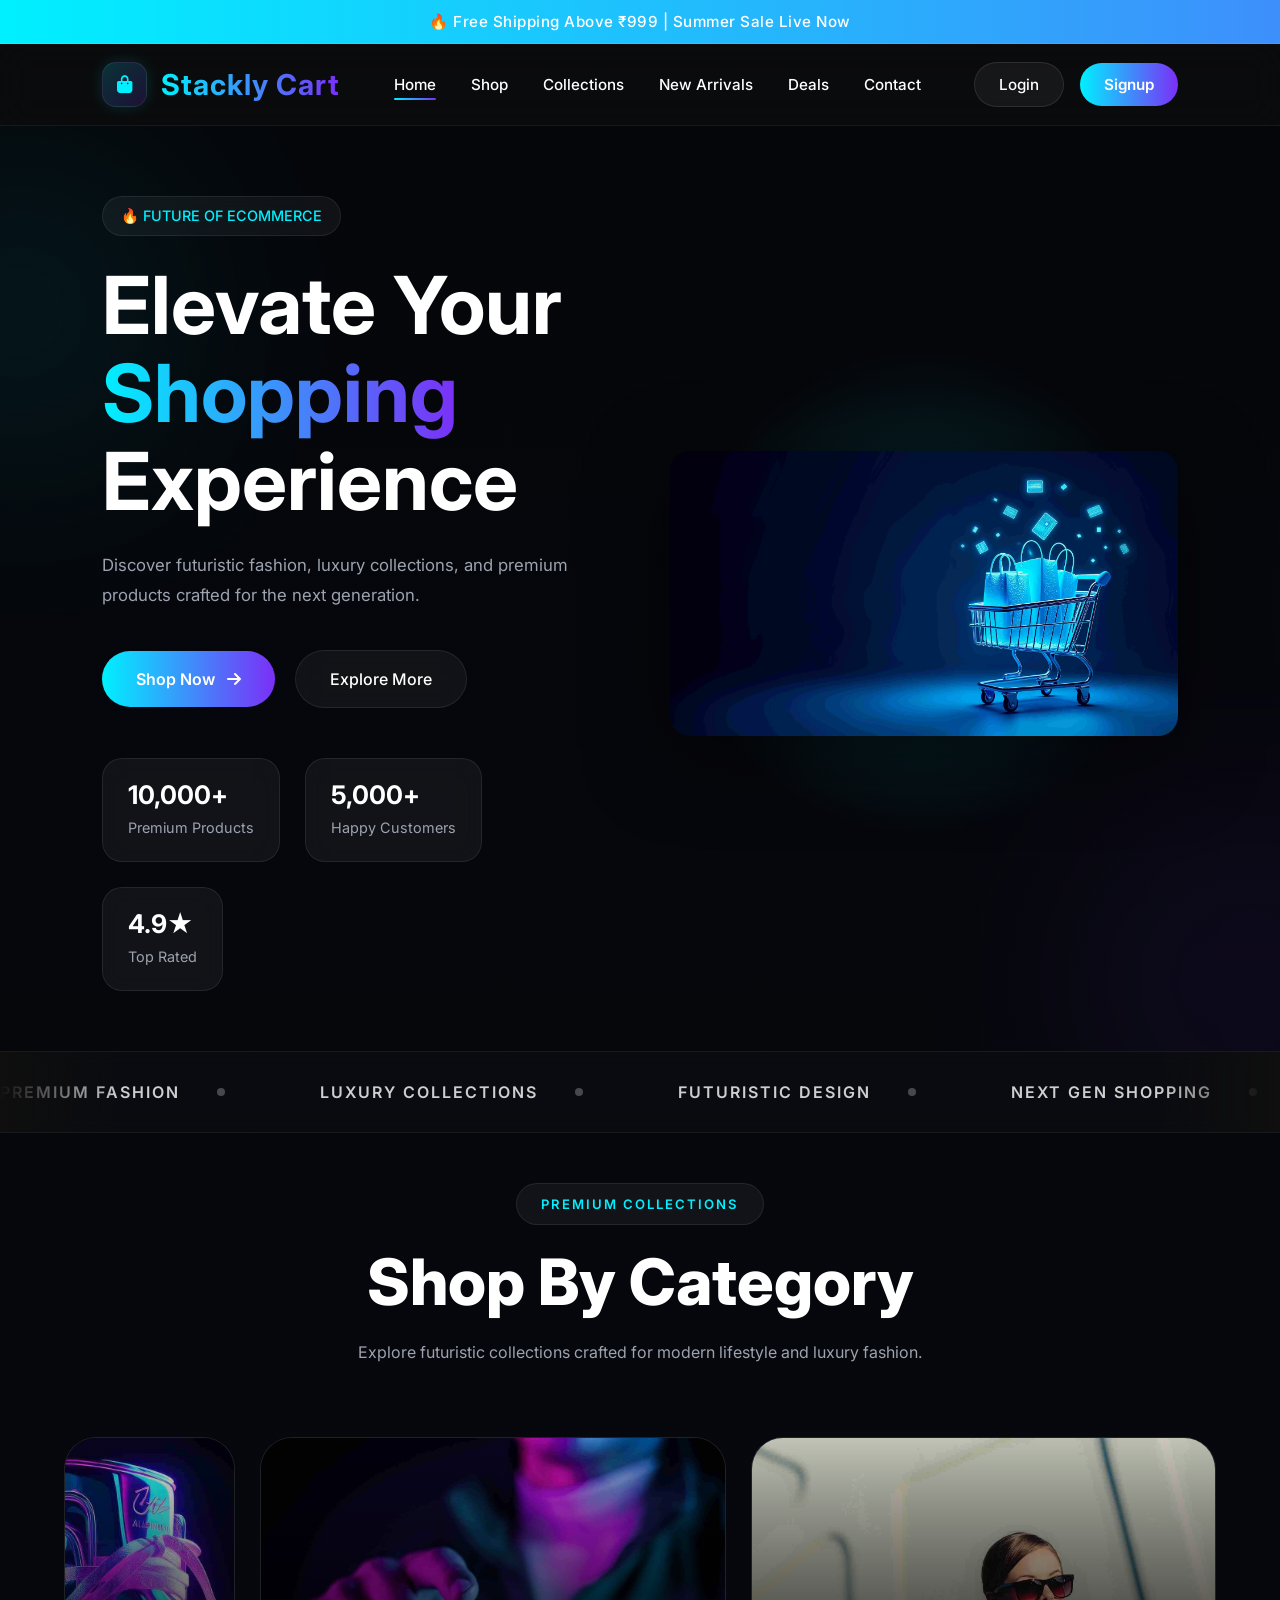
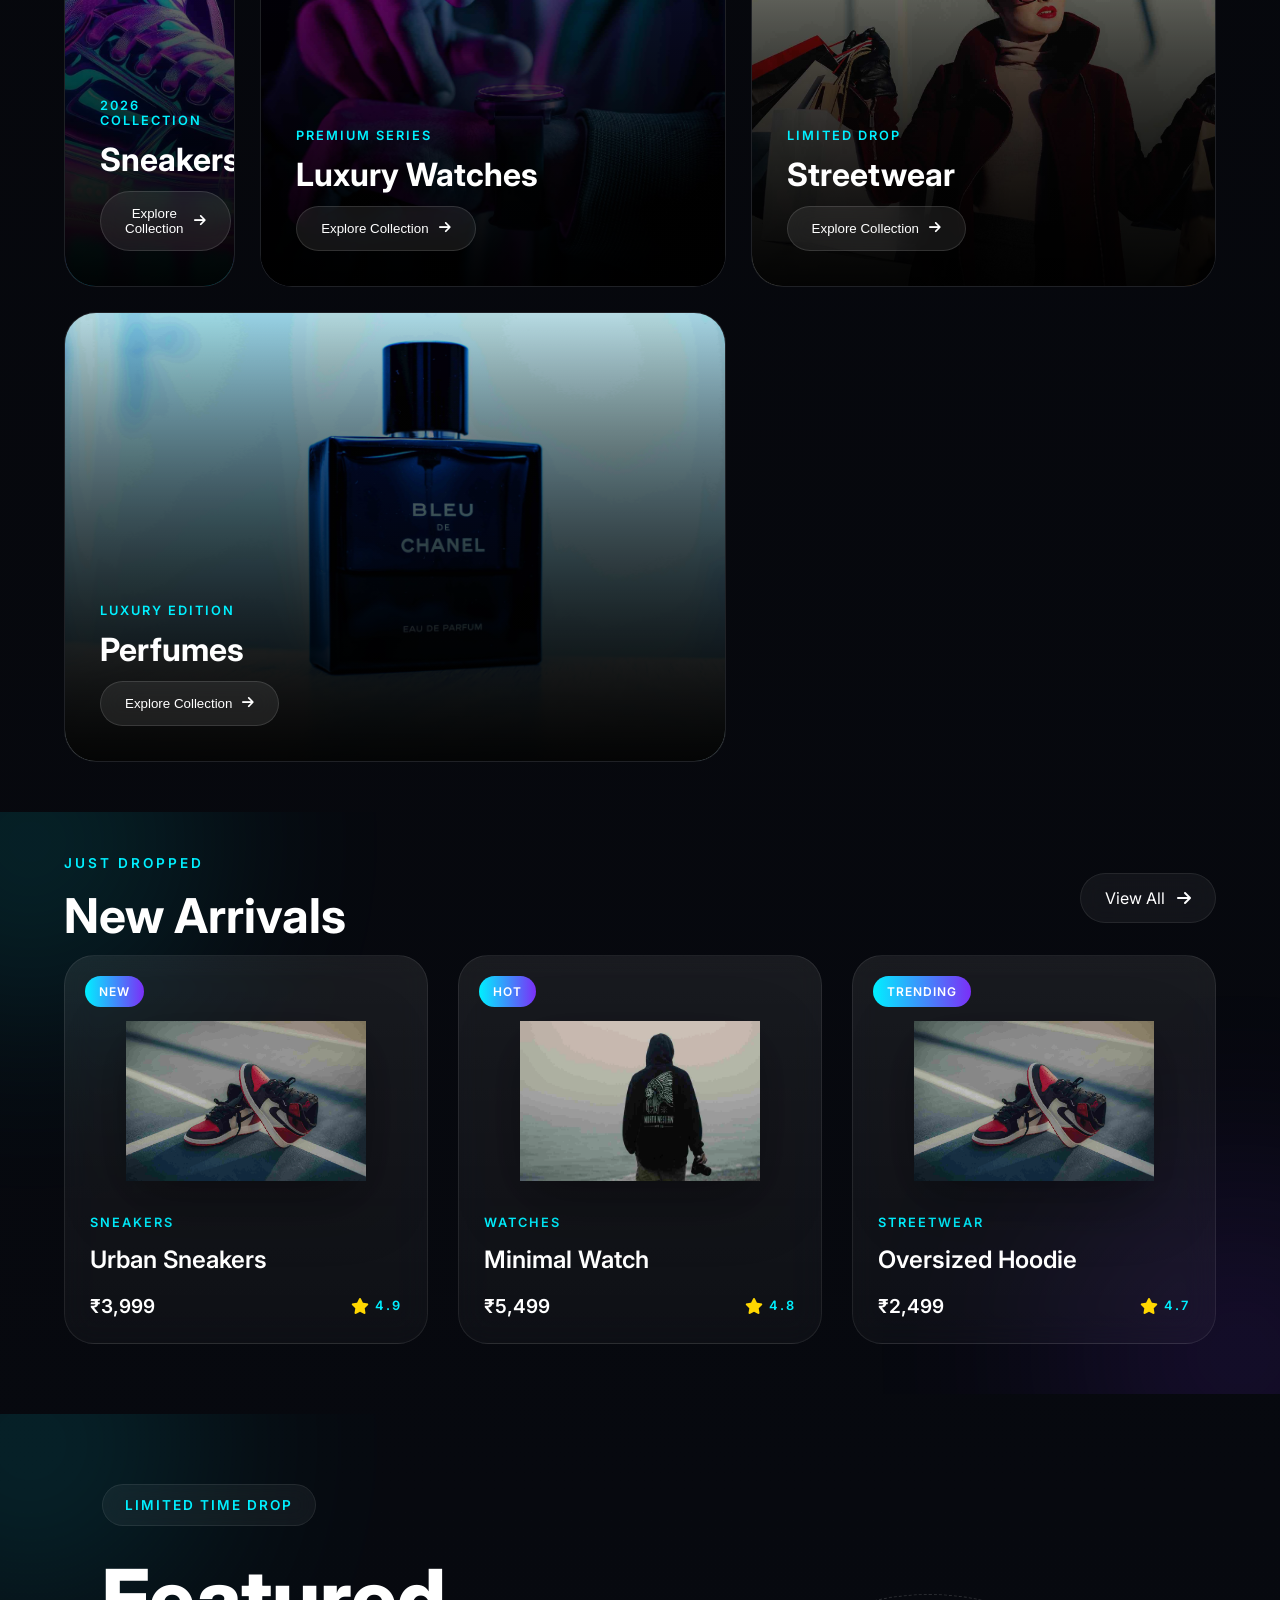
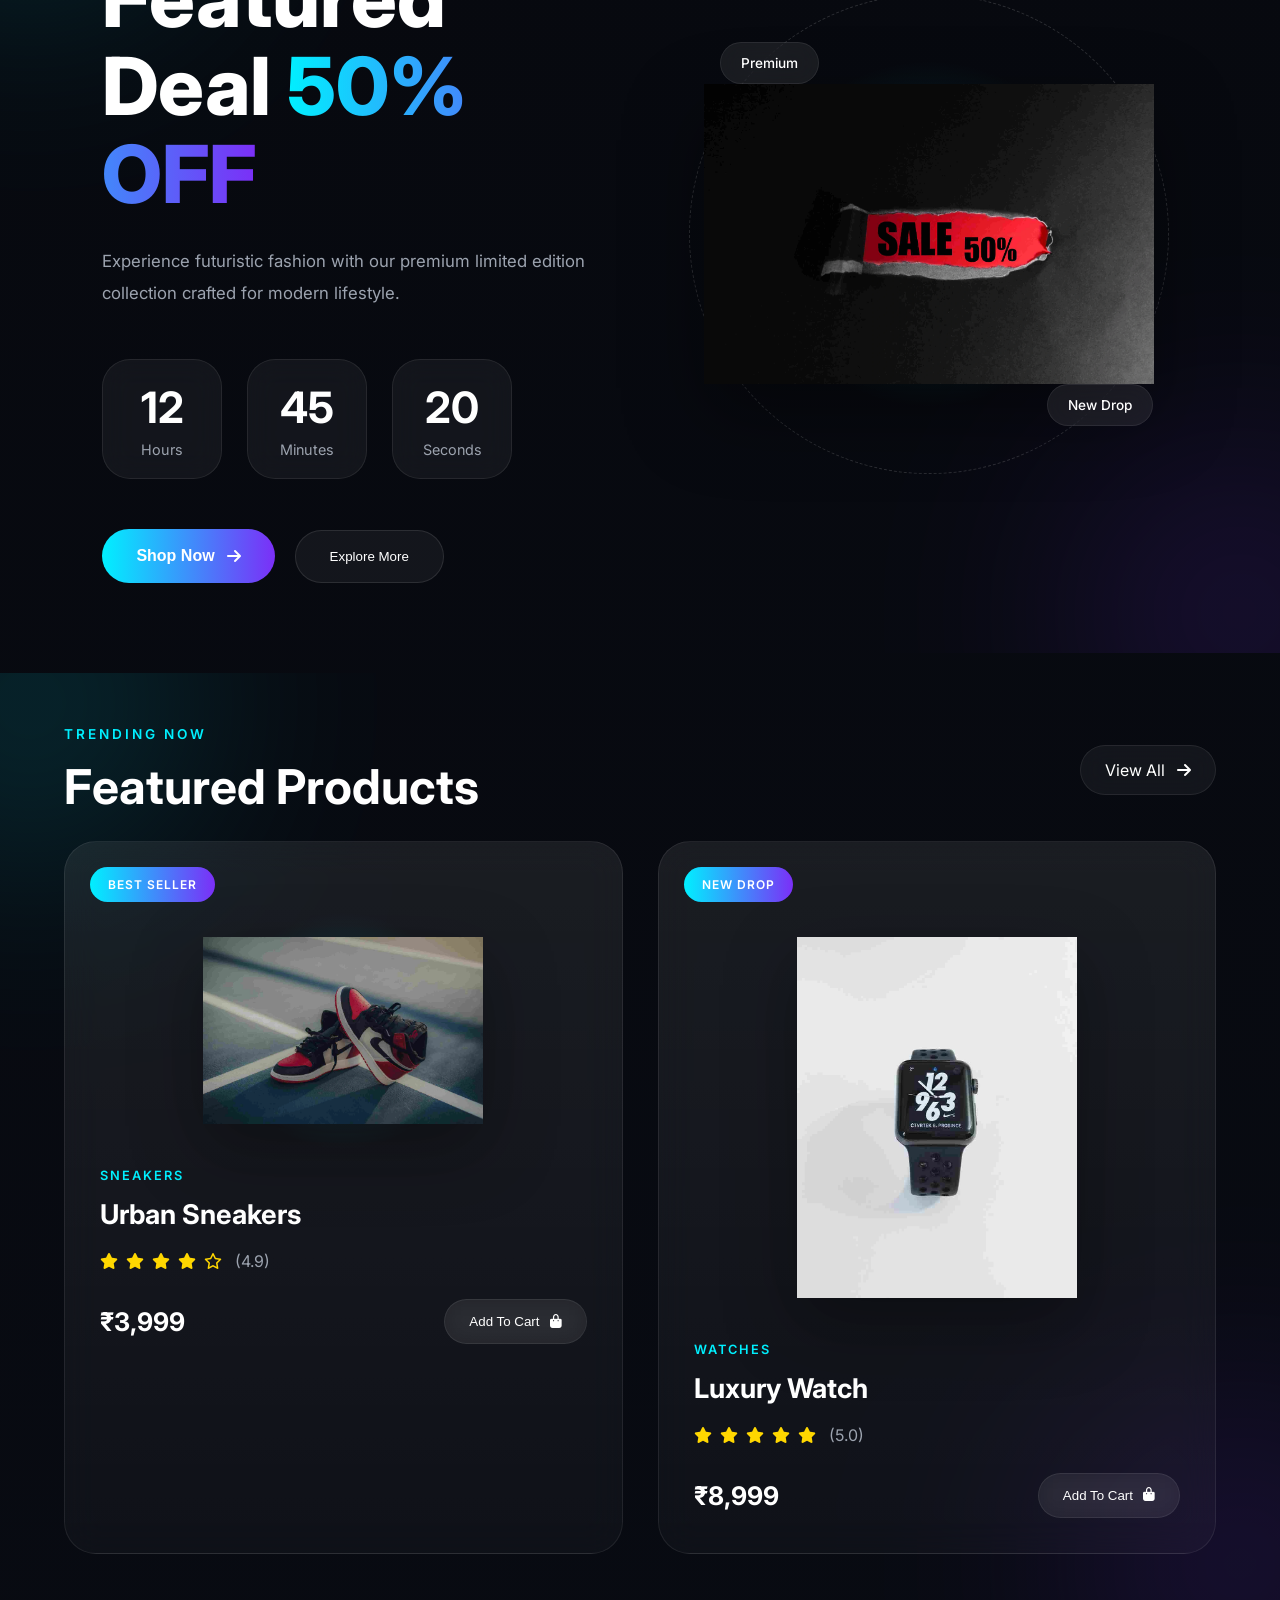
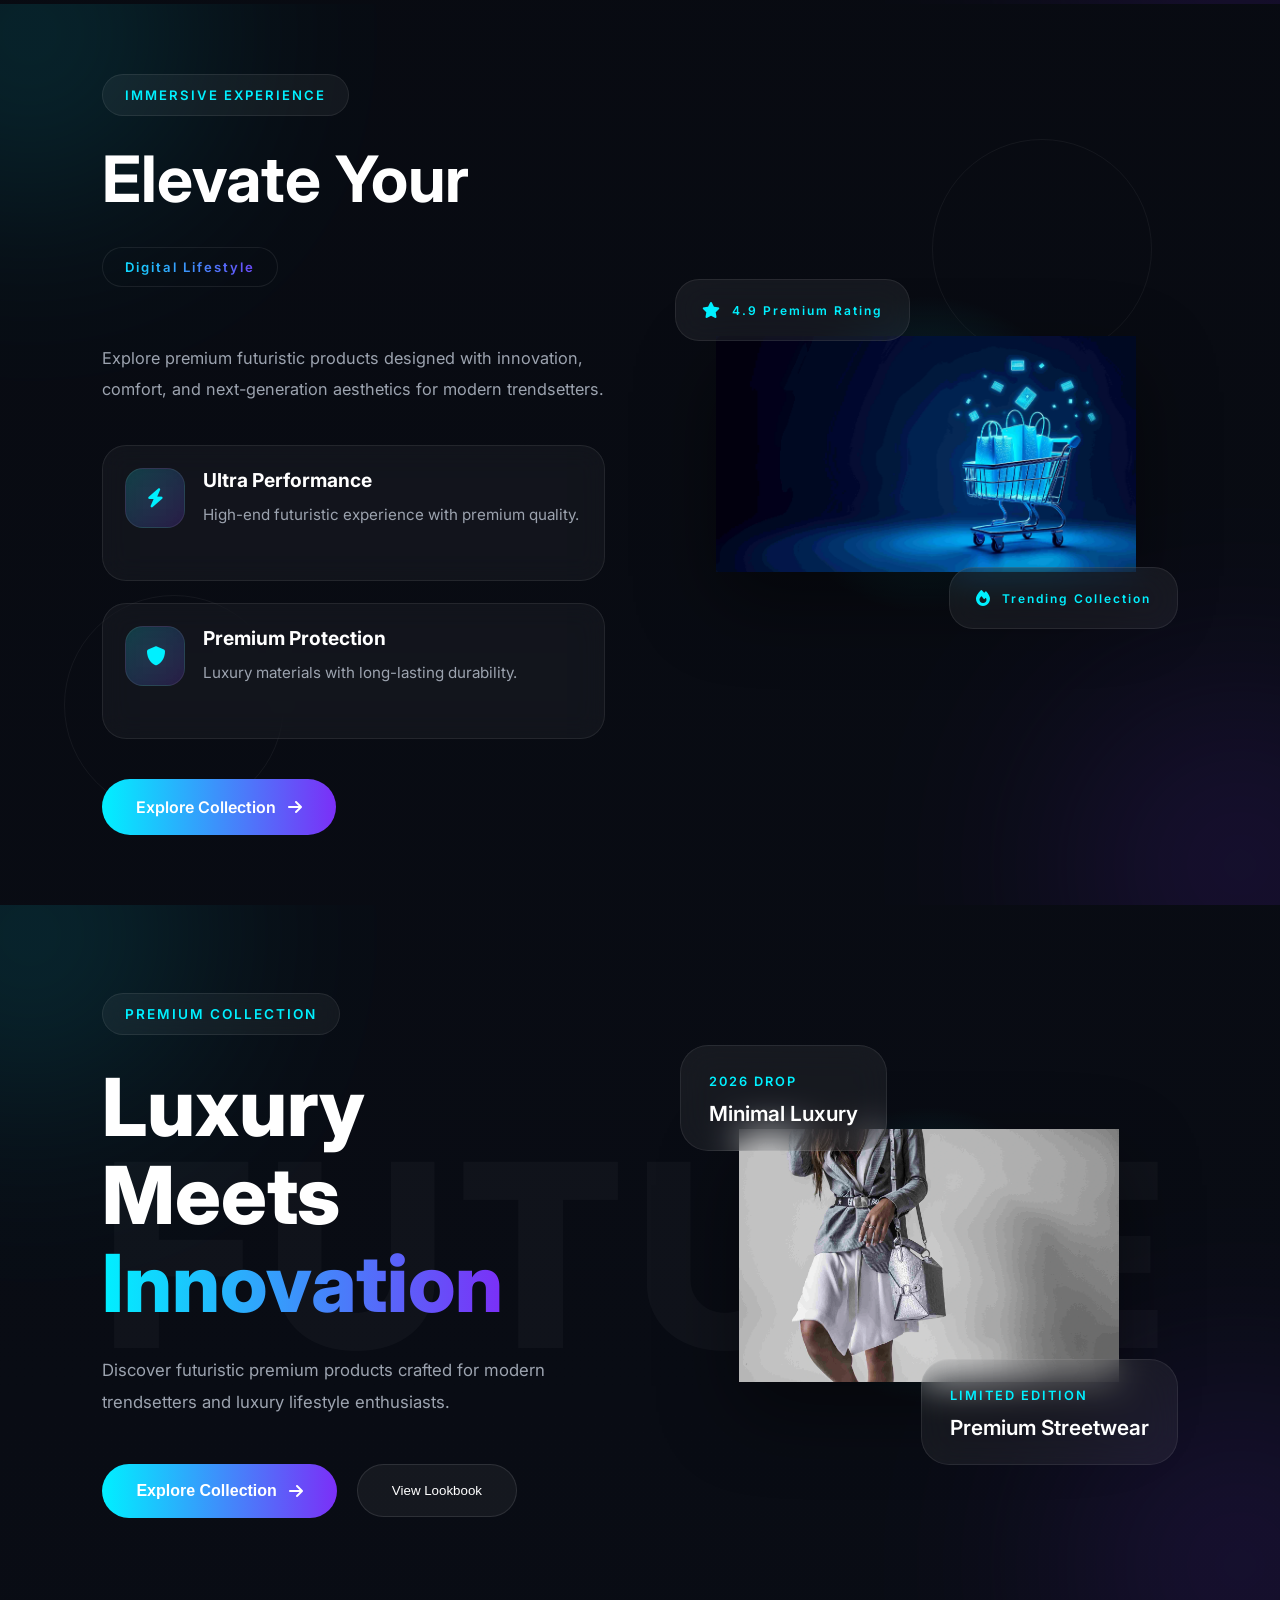
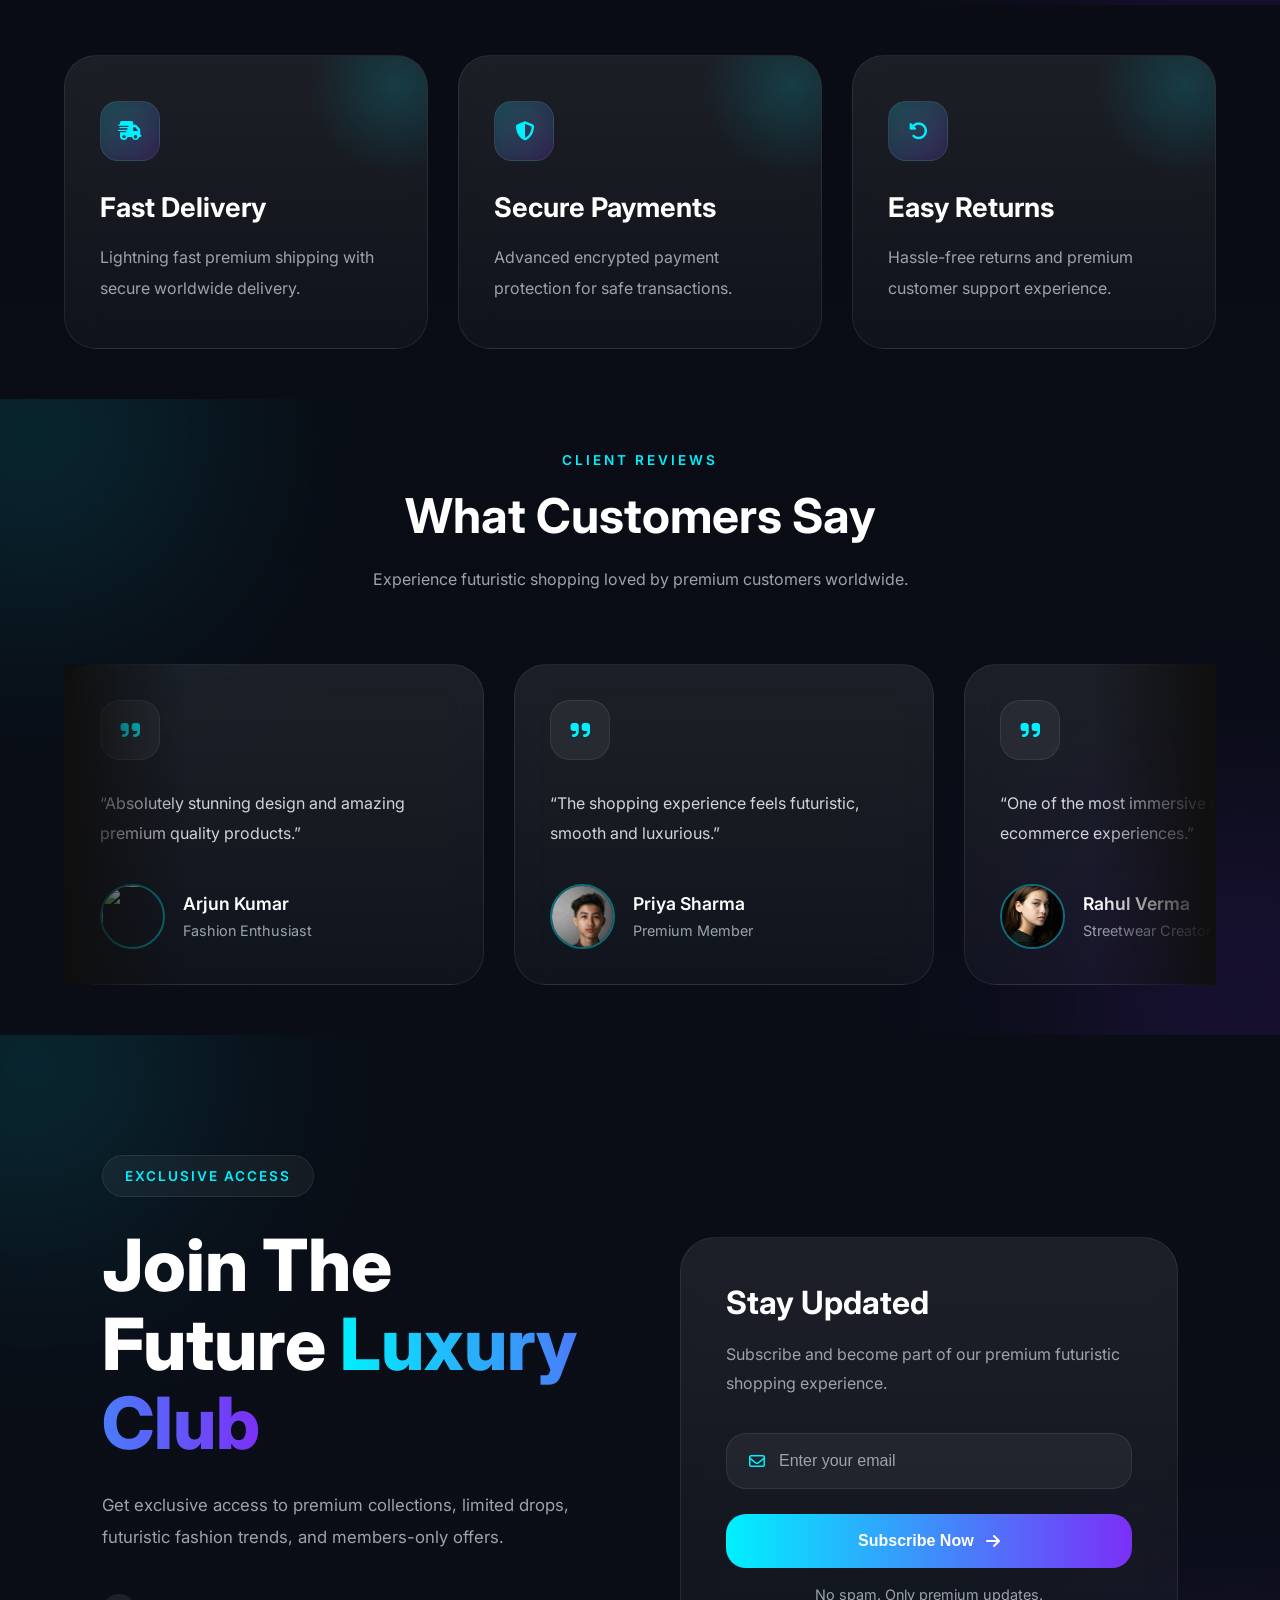
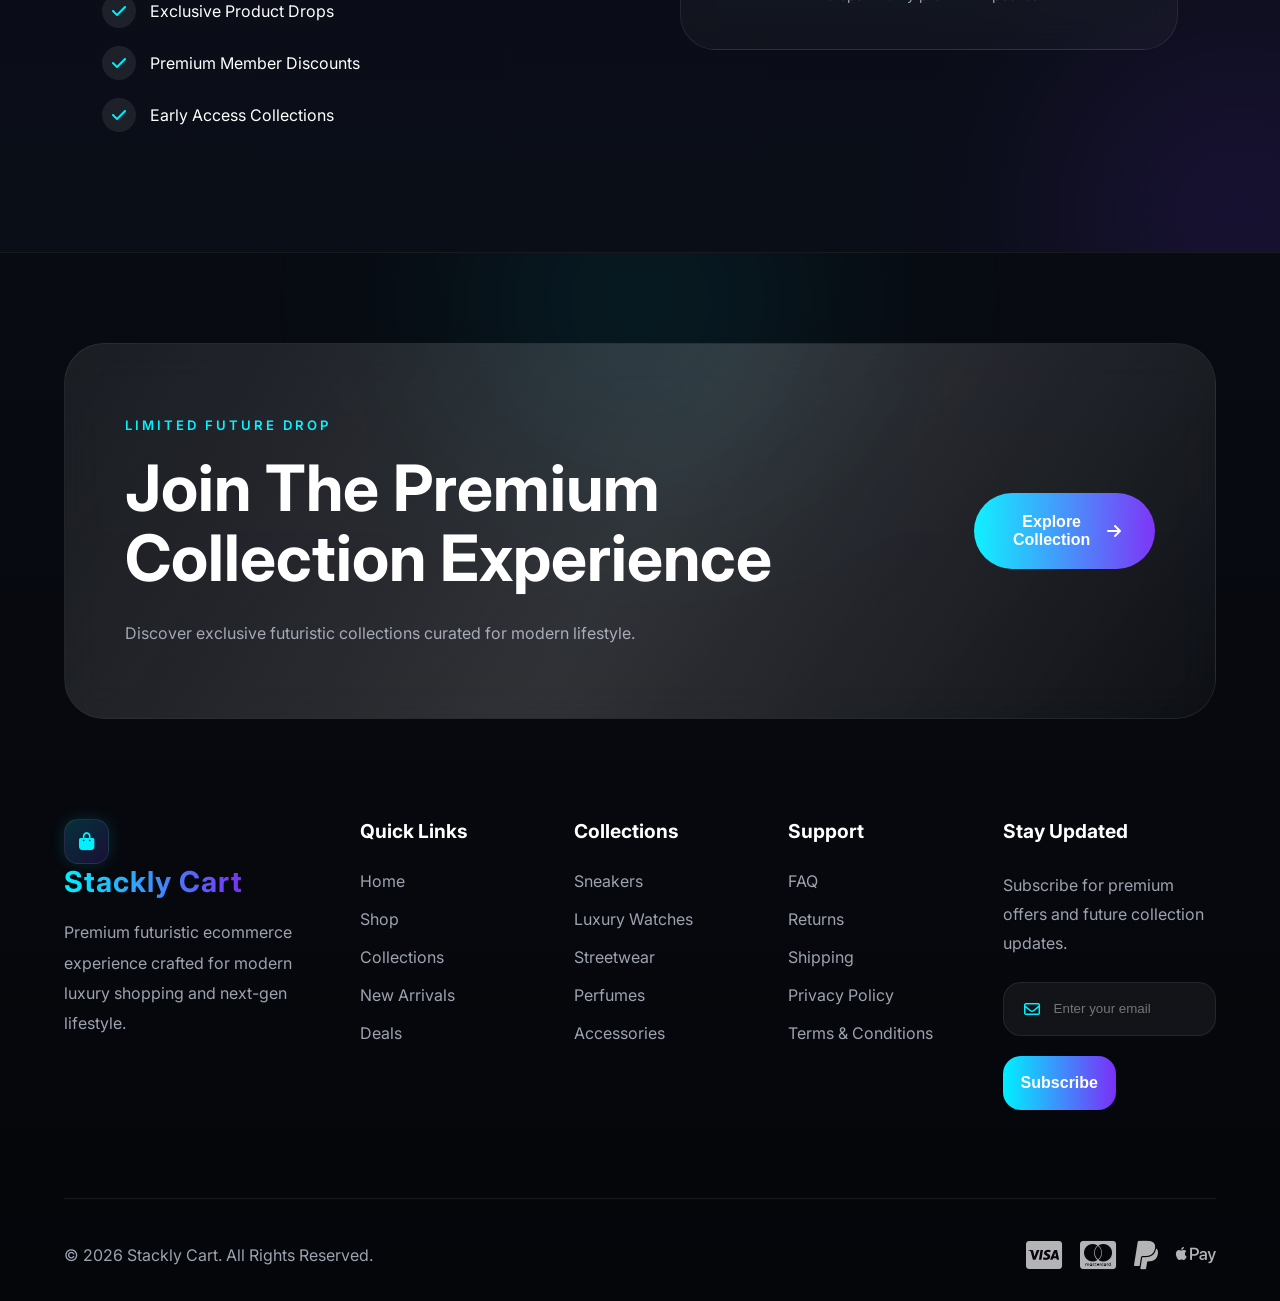
==== commit e69fd3dd: "added changes and navigation" ====
--- a/index.html
+++ b/index.html
@@ -158,11 +158,6 @@
         Explore More
 
       </a>
-      <button class="secondary-btn">
-
-        Explore More
-
-      </button>
 
     </div>
 
@@ -295,13 +290,17 @@
 
         <h3>Sneakers</h3>
 
-        <button>
-
-          Explore Collection
-
-          <i class="fa-solid fa-arrow-right"></i>
-
-        </button>
+<a href="collections.html">
+
+  <button>
+
+    Explore Collection
+
+    <i class="fa-solid fa-arrow-right"></i>
+
+  </button>
+
+</a>
 
       </div>
 
@@ -325,14 +324,17 @@
 
         <h3>Luxury Watches</h3>
 
-        <button>
-
-          Explore Collection
-
-          <i class="fa-solid fa-arrow-right"></i>
-
-        </button>
-
+<a href="collections.html">
+
+  <button>
+
+    Explore Collection
+
+    <i class="fa-solid fa-arrow-right"></i>
+
+  </button>
+
+</a>
       </div>
 
     </div>
@@ -354,14 +356,17 @@
         <span>LIMITED DROP</span>
 
         <h3>Streetwear</h3>
-
-        <button>
-
-          Explore Collection
-
-          <i class="fa-solid fa-arrow-right"></i>
-
-        </button>
+<a href="collections.html">
+
+  <button>
+
+    Explore Collection
+
+    <i class="fa-solid fa-arrow-right"></i>
+
+  </button>
+
+</a>
 
       </div>
 
@@ -385,13 +390,17 @@
 
         <h3>Perfumes</h3>
 
-        <button>
-
-          Explore Collection
-
-          <i class="fa-solid fa-arrow-right"></i>
-
-        </button>
+<a href="collections.html">
+
+  <button>
+
+    Explore Collection
+
+    <i class="fa-solid fa-arrow-right"></i>
+
+  </button>
+
+</a>
 
       </div>
 
@@ -659,19 +668,29 @@
 
     <div class="deal-buttons">
 
-      <button class="deal-primary-btn">
-
-        Shop Now
-
-        <i class="fa-solid fa-arrow-right"></i>
-
-      </button>
-
-      <button class="deal-secondary-btn">
-
-        Explore More
-
-      </button>
+      <a href="shop.html" class="deal-btn-link">
+
+  <button class="deal-primary-btn">
+
+    Shop Now
+
+    <i class="fa-solid fa-arrow-right"></i>
+
+  </button>
+
+</a>
+      <a
+  href="collections.html"
+  class="deal-btn-link"
+>
+
+  <button class="deal-secondary-btn">
+
+    Explore More
+
+  </button>
+
+</a>
 
     </div>
 
@@ -1724,11 +1743,18 @@
 
       <!-- Button -->
 
-      <button>
-
-        Subscribe
-
-      </button>
+      <a
+  href="404.html"
+  class="subscribe-btn-link"
+>
+
+  <button>
+
+    Subscribe
+
+  </button>
+
+</a>
 
     </div>
 
--- a/style.css
+++ b/style.css
@@ -8166,3 +8166,19 @@
 
 }
 
+.hero-content a{
+
+  text-decoration:none;
+
+}
+.deal-btn-link{
+
+  text-decoration:none;
+
+}
+
+.subscribe-btn-link{
+
+  text-decoration:none;
+
+}
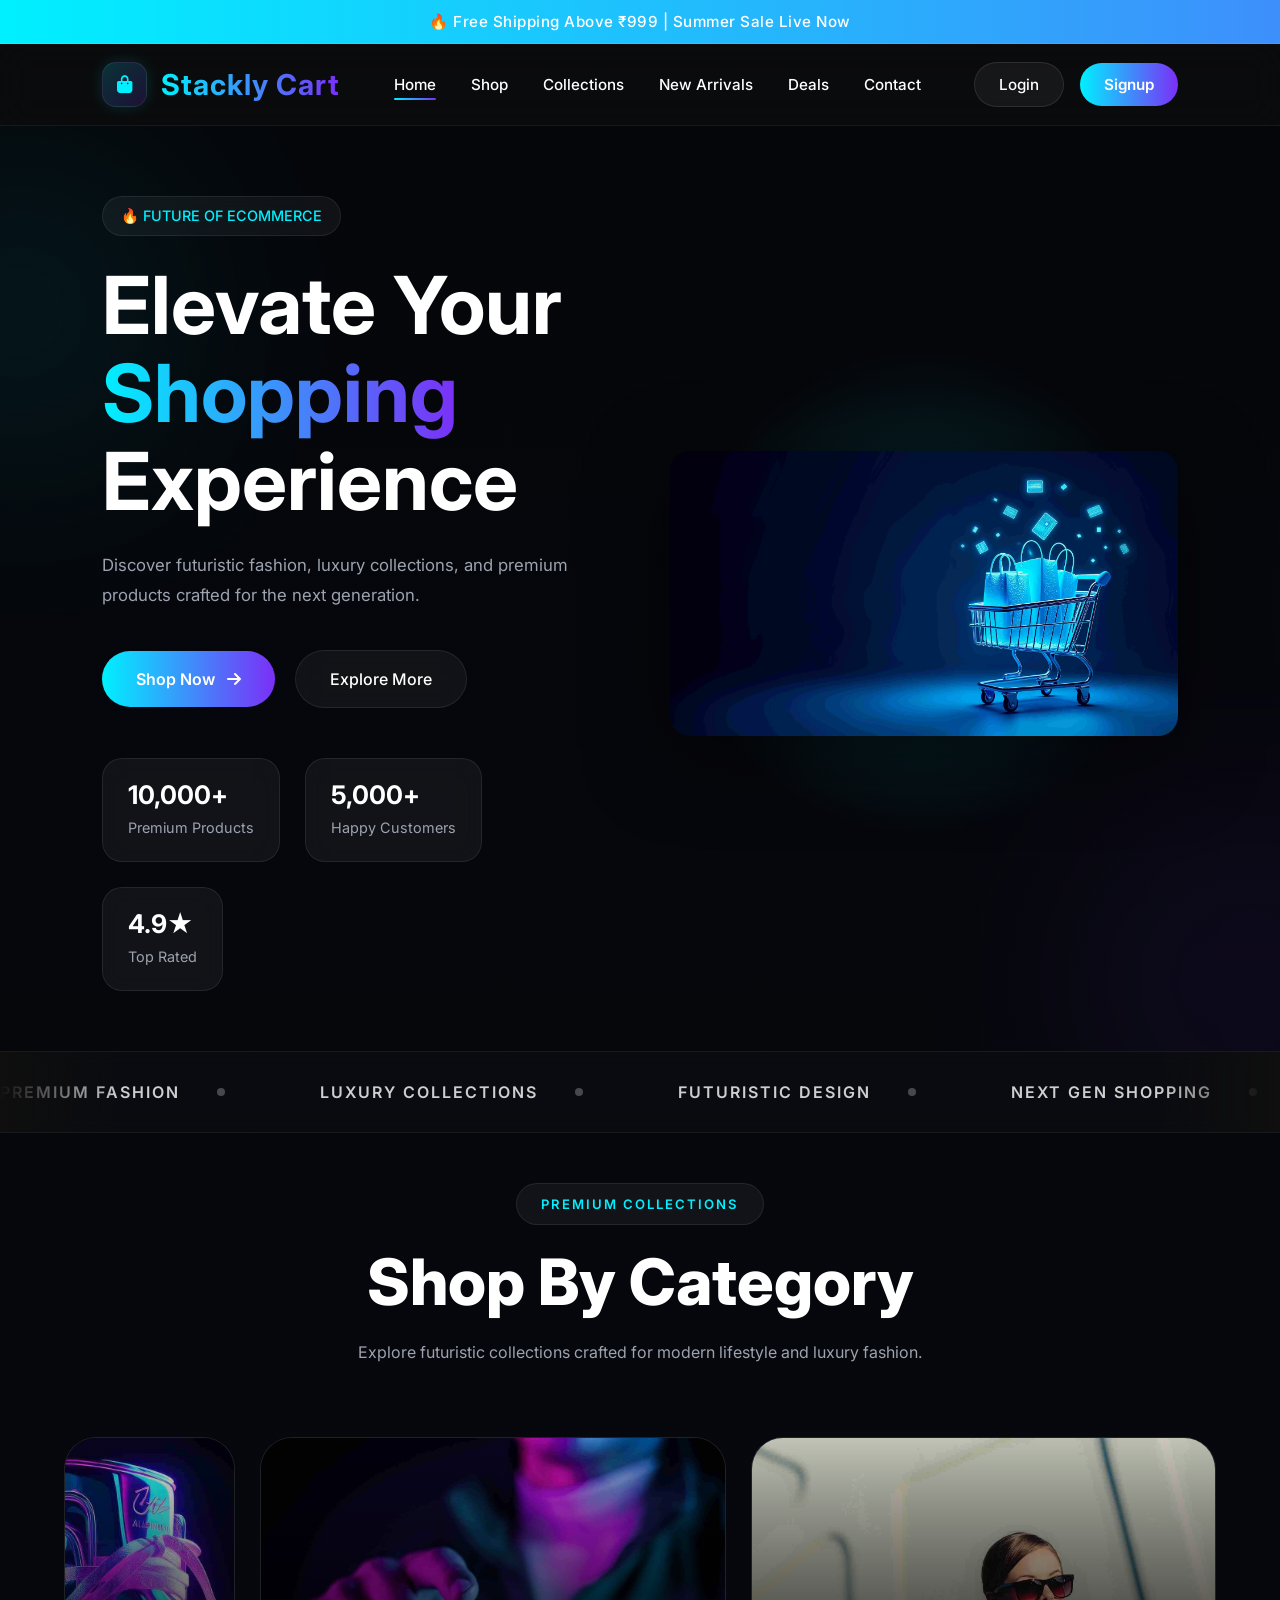
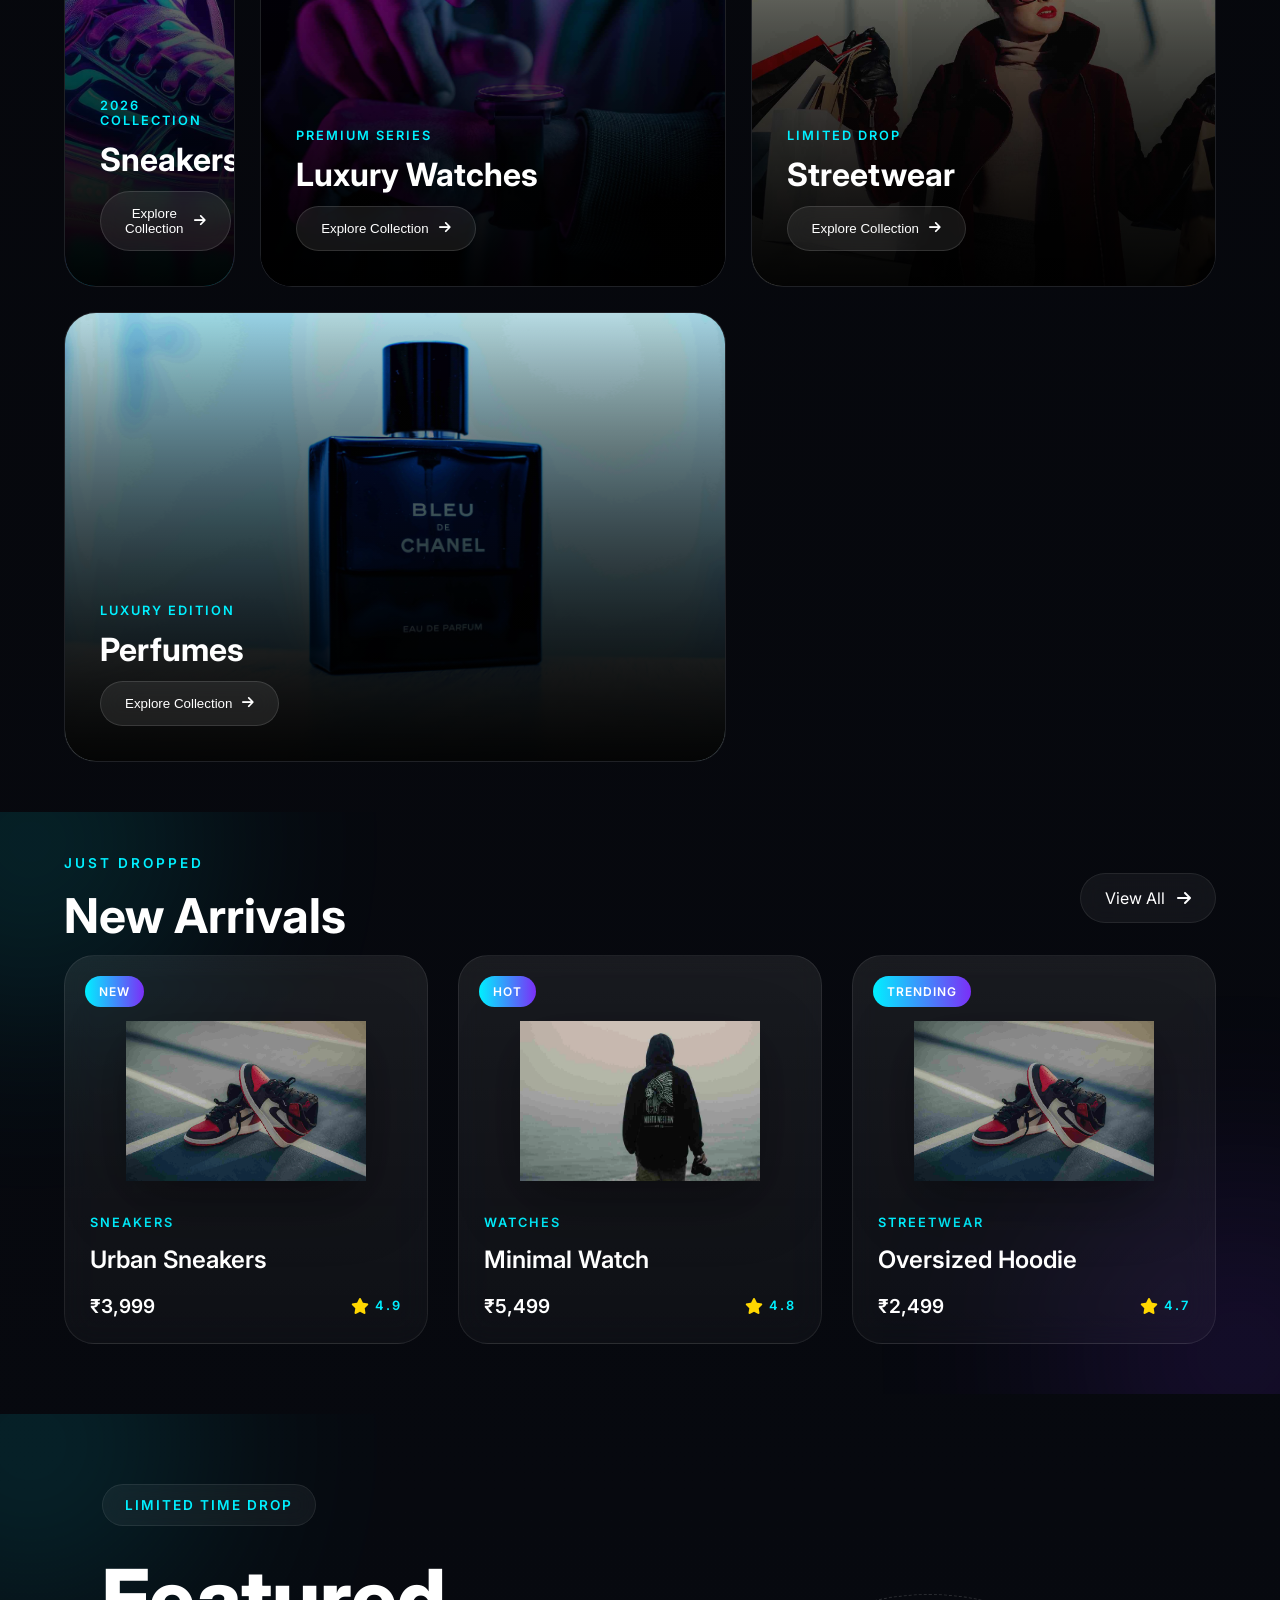
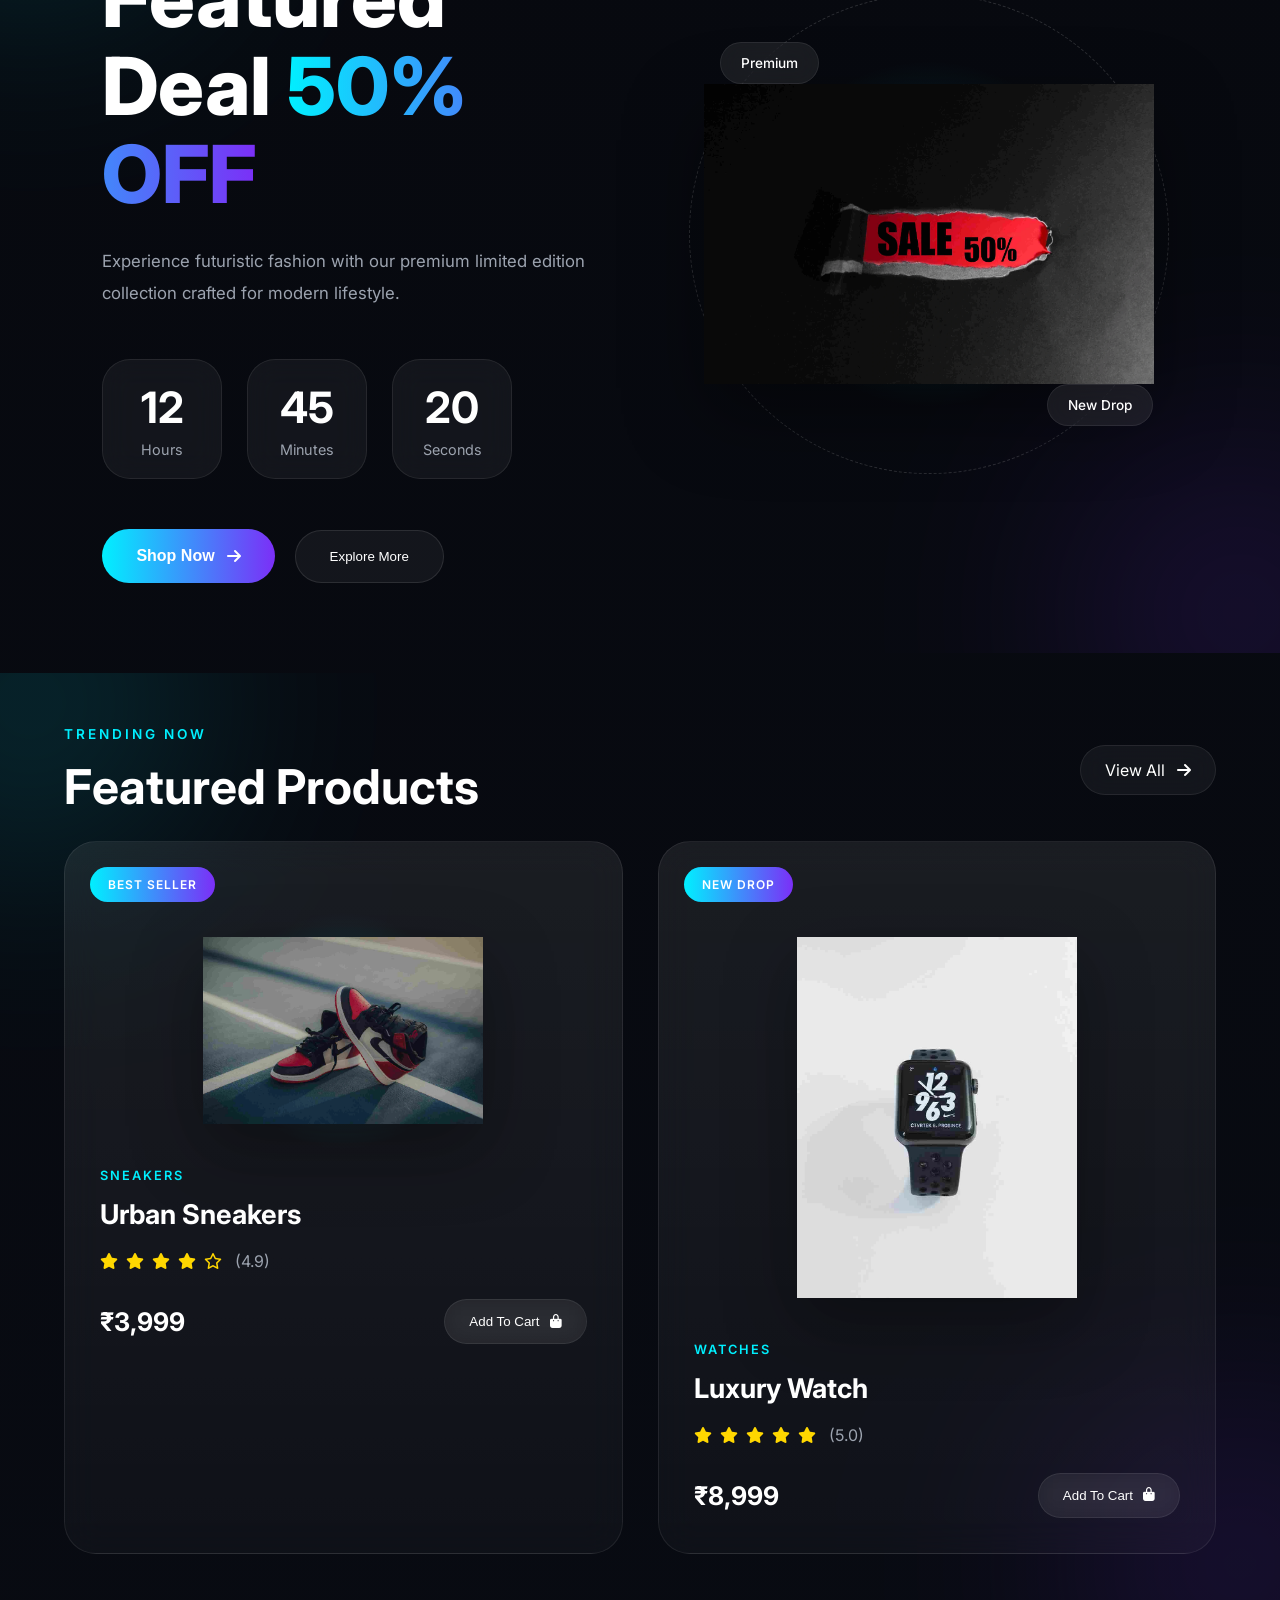
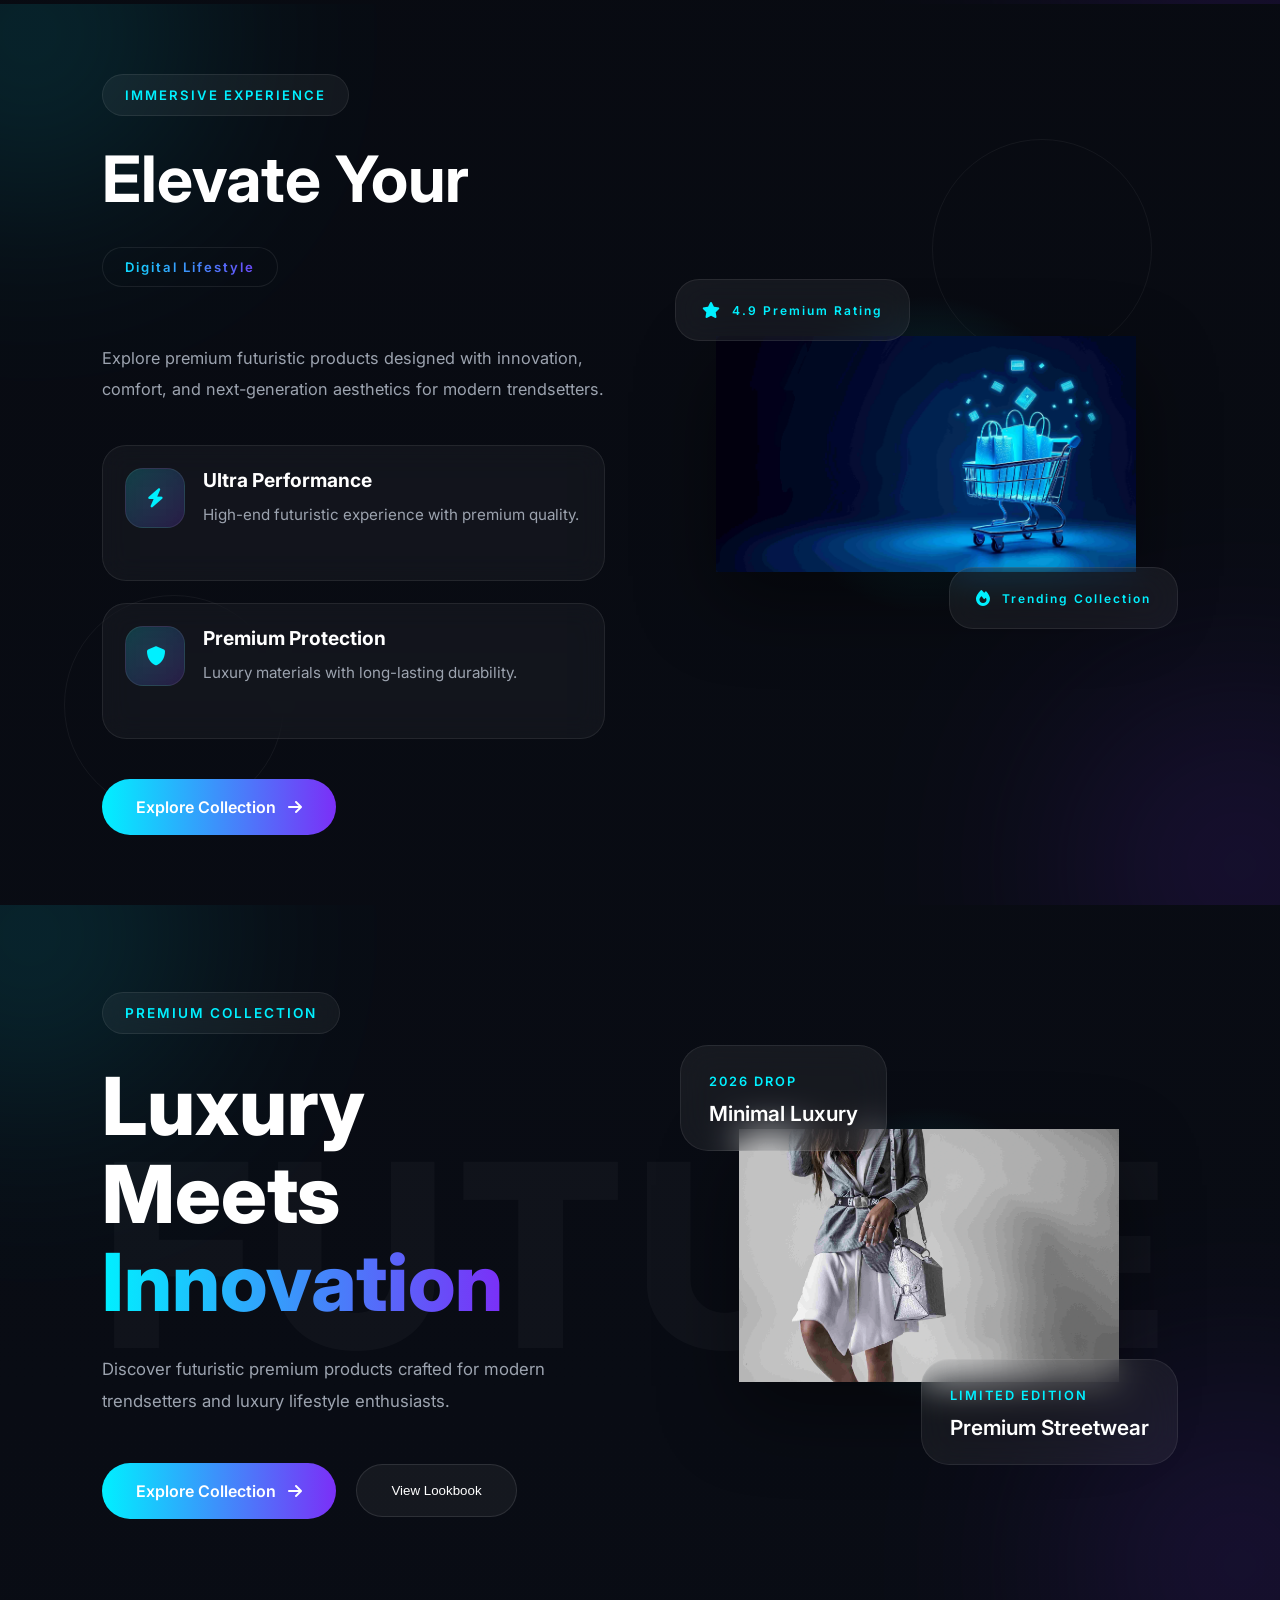
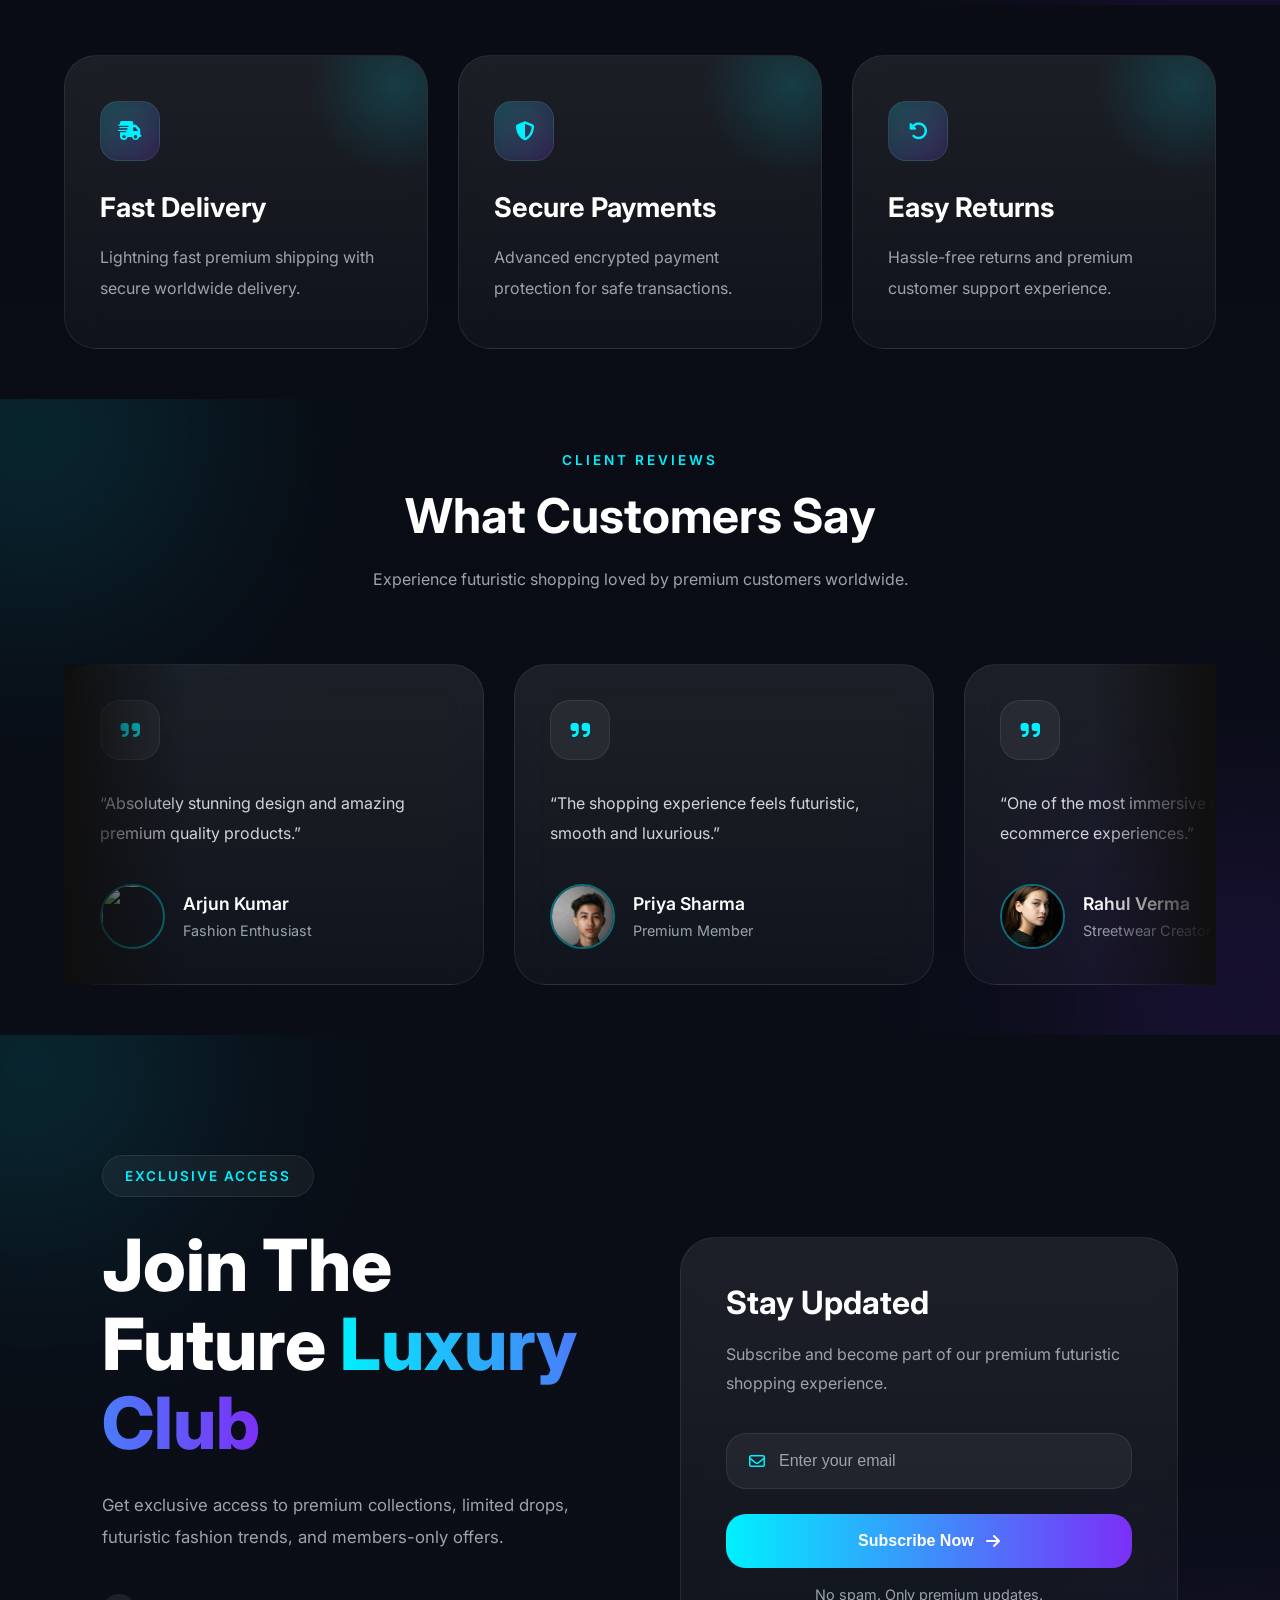
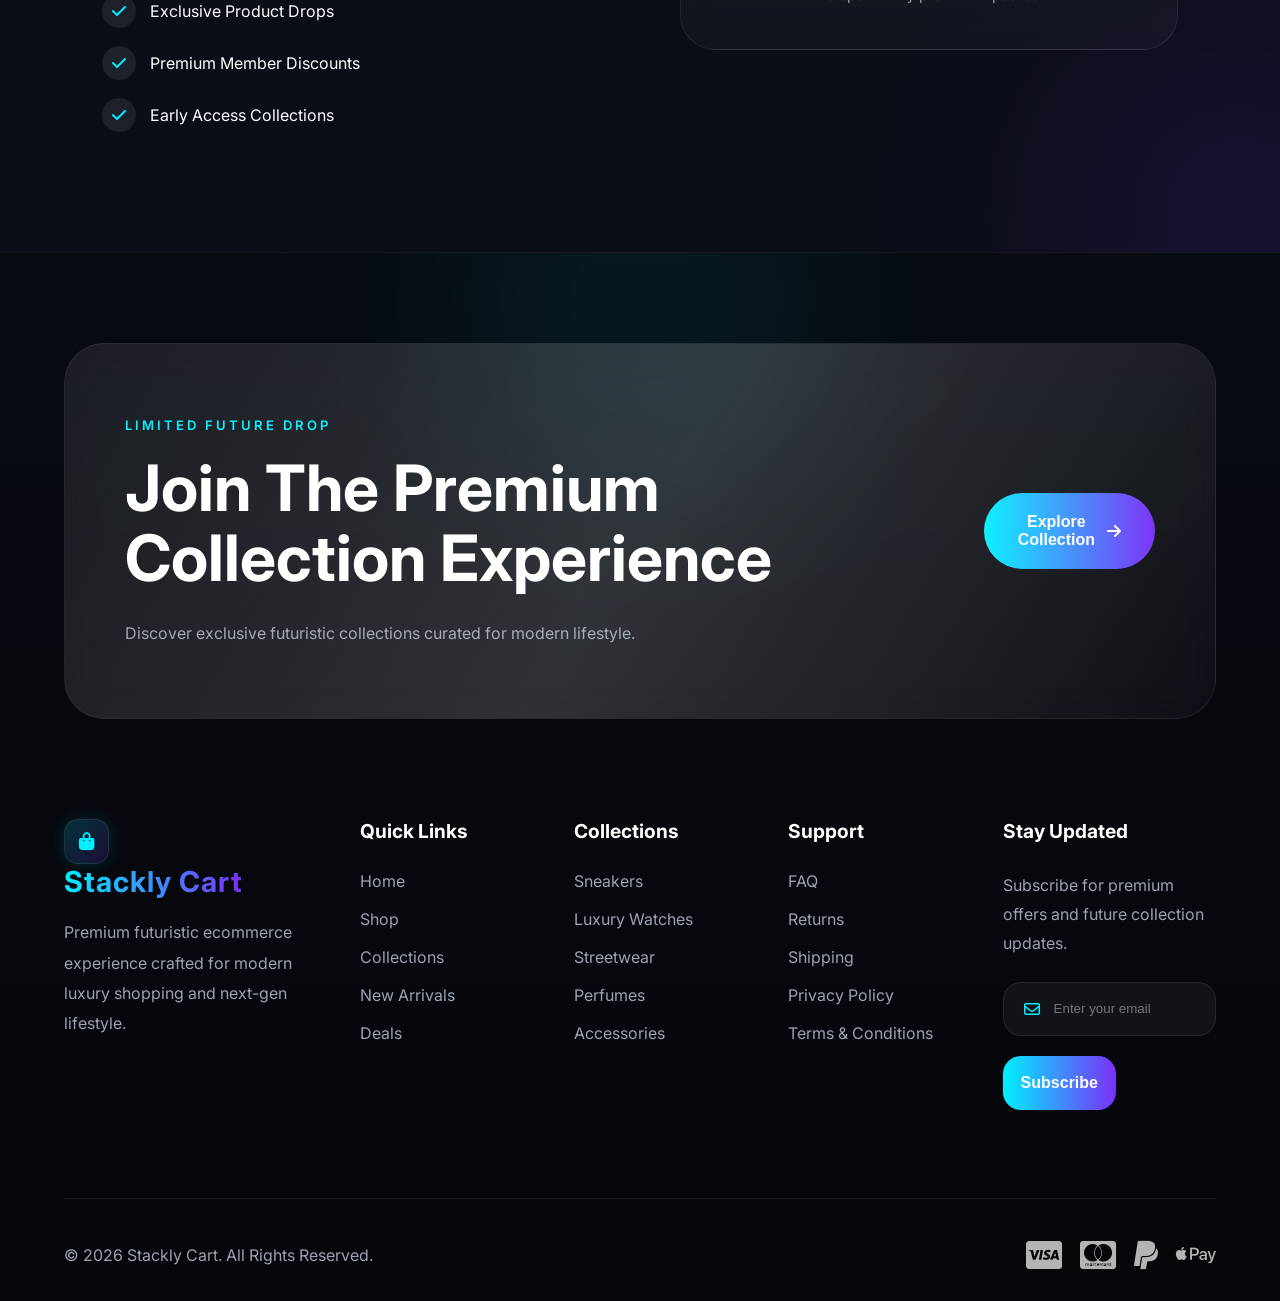
==== commit 8c8f4079: "Added complete navigation" ====
--- a/index.html
+++ b/index.html
@@ -825,13 +825,20 @@
 
           <h4>₹3,999</h4>
 
-          <button>
-
-            Add To Cart
-
-            <i class="fa-solid fa-bag-shopping"></i>
-
-          </button>
+          <a
+  href="404.html"
+  class="cart-btn-link"
+>
+
+  <button>
+
+    Add To Cart
+
+    <i class="fa-solid fa-bag-shopping"></i>
+
+  </button>
+
+</a>
 
         </div>
 
@@ -889,13 +896,20 @@
 
           <h4>₹8,999</h4>
 
-          <button>
-
-            Add To Cart
-
-            <i class="fa-solid fa-bag-shopping"></i>
-
-          </button>
+          <a
+            href="404.html"
+            class="cart-btn-link"
+          >
+
+            <button>
+
+              Add To Cart
+
+              <i class="fa-solid fa-bag-shopping"></i>
+
+            </button>
+
+          </a>
 
         </div>
 
@@ -1096,19 +1110,26 @@
 
     <div class="collection-buttons">
 
-      <button class="primary-collection-btn">
+      <a href="shop.html" class="experience-btn">
 
         Explore Collection
 
         <i class="fa-solid fa-arrow-right"></i>
 
-      </button>
-
-      <button class="secondary-collection-btn">
-
-        View Lookbook
-
-      </button>
+      </a>
+
+      <a
+        href="404.html"
+        class="collection-btn-link"
+      >
+
+        <button class="secondary-collection-btn">
+
+          View Lookbook
+
+        </button>
+
+      </a>
 
     </div>
 
@@ -1579,13 +1600,20 @@
 
       <!-- Button -->
 
-      <button>
-
-        Subscribe Now
-
-        <i class="fa-solid fa-arrow-right"></i>
-
-      </button>
+      <a
+        href="404.html"
+        class="subscribe-btn-link"
+      >
+
+        <button>
+
+          Subscribe Now
+
+          <i class="fa-solid fa-arrow-right"></i>
+
+        </button>
+
+      </a>
 
       <!-- Small Trust Text -->
 
@@ -1633,13 +1661,20 @@
 
     <!-- CTA BUTTON -->
 
-    <button>
-
-      Explore Collection
-
-      <i class="fa-solid fa-arrow-right"></i>
-
-    </button>
+    <a
+      href="collections.html"
+      class="explore-btn-link"
+    >
+
+      <button>
+
+        Explore Collection
+
+        <i class="fa-solid fa-arrow-right"></i>
+
+      </button>
+
+    </a>
 
   </div>
 
@@ -1693,11 +1728,11 @@
 
       <h3>Collections</h3>
 
-      <a href="#">Sneakers</a>
-      <a href="#">Luxury Watches</a>
-      <a href="#">Streetwear</a>
-      <a href="#">Perfumes</a>
-      <a href="#">Accessories</a>
+      <a href="404.html">Sneakers</a>
+      <a href="404.html">Luxury Watches</a>
+      <a href="404.html">Streetwear</a>
+      <a href="404.html">Perfumes</a>
+      <a href="404.html">Accessories</a>
 
     </div>
 
@@ -1707,11 +1742,11 @@
 
       <h3>Support</h3>
 
-      <a href="#">FAQ</a>
-      <a href="#">Returns</a>
-      <a href="#">Shipping</a>
-      <a href="#">Privacy Policy</a>
-      <a href="#">Terms & Conditions</a>
+      <a href="404.html">FAQ</a>
+      <a href="404.html">Returns</a>
+      <a href="404.html">Shipping</a>
+      <a href="404.html">Privacy Policy</a>
+      <a href="404.html">Terms & Conditions</a>
 
     </div>
 
--- a/style.css
+++ b/style.css
@@ -8181,4 +8181,46 @@
 
   text-decoration:none;
 
+}
+
+.cart-btn-link{
+
+  text-decoration:none;
+
+}
+
+.collection-btn-link{
+
+  text-decoration:none;
+
+}
+
+.subscribe-btn-link{
+
+  text-decoration:none;
+
+}
+
+.explore-btn-link{
+
+  text-decoration:none;
+
+}
+
+.deals-btn-link{
+
+  text-decoration:none;
+
+}
+
+.explore-btn-link{
+
+  text-decoration:none;
+
+}
+
+.explore-btn-link{
+
+  text-decoration:none;
+
 }
--- a/collections.css
+++ b/collections.css
@@ -307,6 +307,34 @@
   line-height:0.95;
 
   margin-bottom:30px;
+
+}
+.primary-btn-link{
+
+  text-decoration:none;
+
+}
+.secondary-btn-link{
+
+  text-decoration:none;
+
+}
+
+.explore-btn-link{
+
+  text-decoration:none;
+
+}
+
+.discover-btn-link{
+
+  text-decoration:none;
+
+}
+
+.explore-now-link{
+
+  text-decoration:none;
 
 }
 
